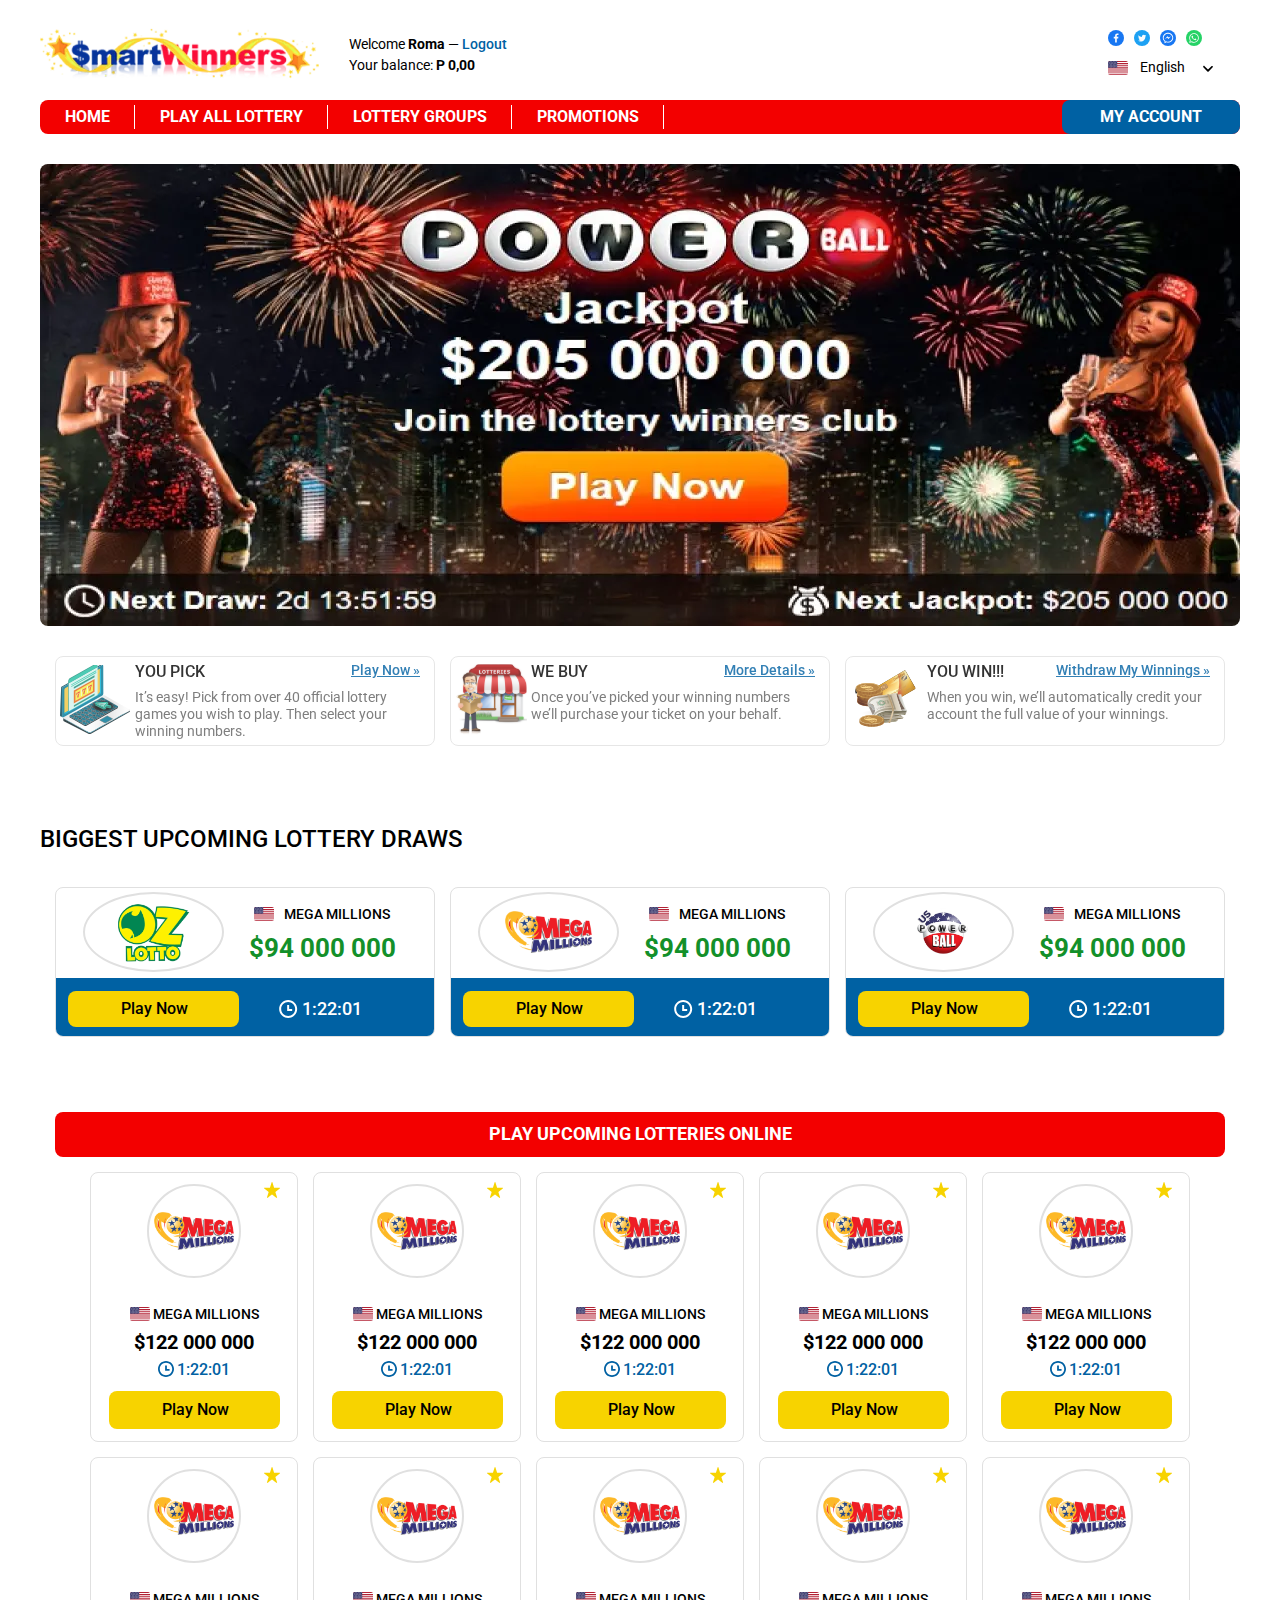
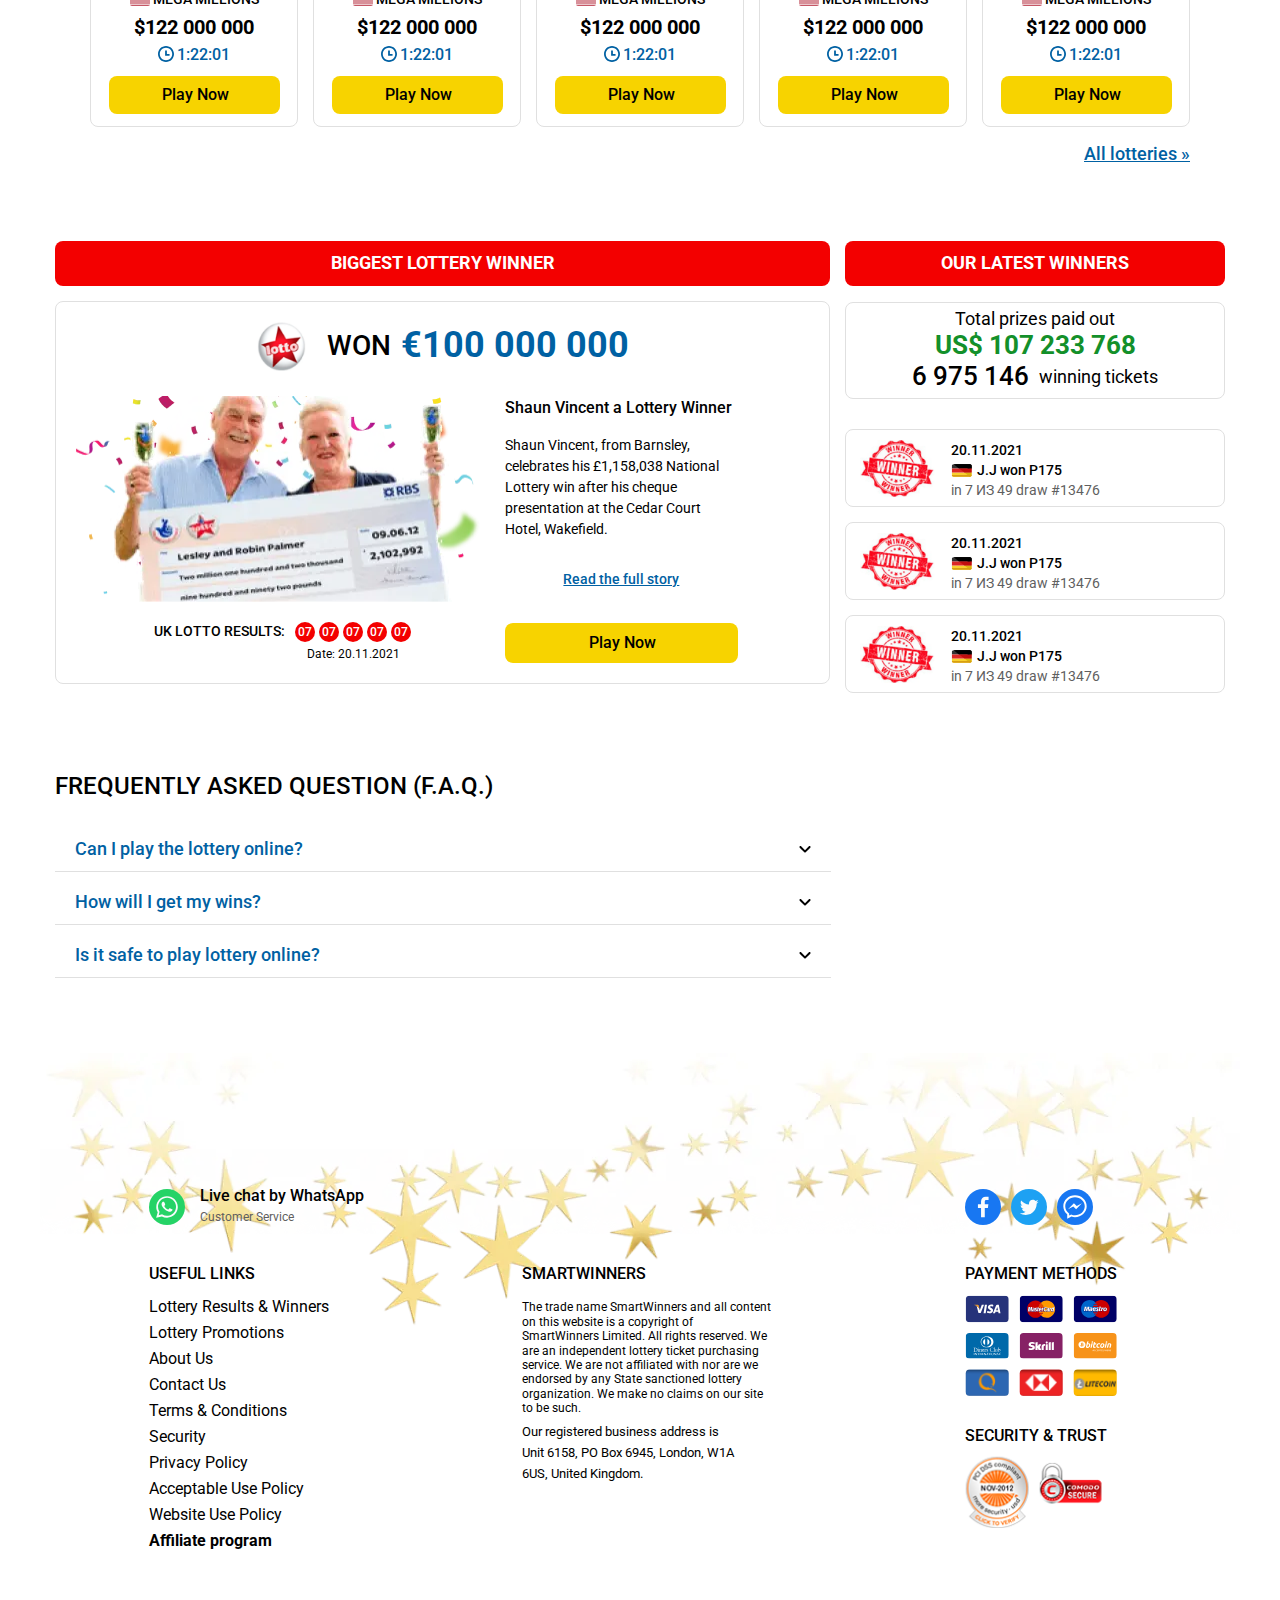
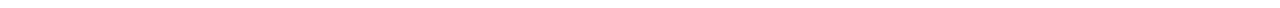
==== home.html @ a09749a5 "25.09.22 14:16" ====
<!DOCTYPE html>
<html lang="ru">

<head>
	<title>$martWinners</title>
	<meta charset="UTF-8">
	<meta name="format-detection" content="telephone=no">
	<!-- <style>body{opacity: 0;}</style> -->
	<link rel="stylesheet" href="css/style.min.css?_v=20220925141422">
	<link rel="shortcut icon" href="favicon.ico">
	<!-- <meta name="robots" content="noindex, nofollow"> -->
	<meta name="viewport" content="width=device-width, initial-scale=1.0">
</head>

<body>
	<div class="wrapper">
		<header class="header">
			<div class="header__container">
				<div class="header-top">
					<button type="button" class="menu__icon icon-menu"><span></span></button>

					<a href="/home.html" class="header-top__logo">
						<picture><source srcset="img/logo.webp" type="image/webp"><img src="img/logo.png" alt="logo" /></picture>
					</a>

					<div class="header-top__text text" data-da=".header-bottom,768">
						<p class="text_line1">
							Welcome <span>Roma</span> — <a href="#">Logout</a>
						</p>
						<p class="text_line2">Your balance: <span>Р 0,00</span></p>
					</div>

					<div class="header-top__actions header-actions" data-da=".menu__body,768">
						<div class="header-actions__socials">
							<a href="#" class="header-actions__item">
								<img src="img/icons/facebook.svg" alt="logo" />
							</a>
							<a href="#" class="header-actions__item">
								<img src="img/icons/twitter.svg" alt="logo" />
							</a>
							<a href="#" class="header-actions__item">
								<img src="img/icons/facebook-messenger.svg" alt="logo" />
							</a>
							<a href="#" class="header-actions__item">
								<img src="img/icons/whatsapp.svg" alt="logo" />
							</a>
						</div>

						<div data-spollers class="header-actions__language language-actions">
							<div class="language-actions__item">
								<button type="button" data-spoller class="language-actions__title">
									<img class="language-actions__flag" src="img/icons/Country.svg" alt="flag" />
									<span>English</span>
									<div class="arrow-block">
										<img src="img/icons/arrow.svg" alt="arrow" />
									</div>
								</button>
								<div class="language-actions__body language-body">
									<div class="language-body__item">
										<img class="language-actions__flag" src="img/icons/Country.svg" alt="flag" />
										<span>English</span>
									</div>
									<div class="language-body__item">
										<img class="language-actions__flag" src="img/icons/Country.svg" alt="flag" />
										<span>English</span>
									</div>
								</div>
							</div>
						</div>
					</div>
				</div>

				<div class="header-bottom">
					<div class="header-bottom__menu menu">
						<nav class="menu__body">
							<ul class="menu__list">
								<li class="menu__item"><a href="#" class="menu__link">Home</a></li>
								<li class="menu__item">
									<a href="#" class="menu__link">PLAY ALL lottery</a>
								</li>
								<li class="menu__item">
									<a href="#" class="menu__link">LOTTERY GROUPS</a>
								</li>
								<li class="menu__item">
									<a href="#" class="menu__link">Promotions</a>
								</li>
							</ul>
						</nav>

						<a href="#" class="header-bottom__account" data-da=".header-top,768">
							<span>My Account</span>
							<img src="img/icons/avatar.svg" alt="avatar" />
						</a>
					</div>
				</div>
			</div>
		</header>

		<main class="page">
			<section class="page__banner banner-page">
				<div class="banner-page__container">
					<picture><source srcset="img/main-section/banner.webp" type="image/webp"><img src="img/main-section/banner.jpg" alt="banner" class="banner" /></picture>
					<div class="banner-page__items">
						<div class="banner-page__item item">
							<img src="img/2-section/01.svg" alt="img" class="item__img" />
							<div class="item__content">
								<div class="item__block">
									<h3 class="item__title">you pick</h3>
									<a href="#" class="item__link">Play Now »</a>
								</div>

								<div class="item__description">
									It’s easy! Pick from over 40 official lottery games you wish
									to play. Then select your winning numbers.
								</div>
							</div>
						</div>

						<div class="banner-page__item item">
							<img src="img/2-section/02.svg" alt="img" class="item__img" />
							<div class="item__content">
								<div class="item__block">
									<h3 class="item__title">we buy</h3>
									<a href="#" class="item__link">More Details »</a>
								</div>

								<div class="item__description">
									Once you’ve picked your winning numbers we’ll purchase your
									ticket on your behalf.
								</div>
							</div>
						</div>

						<div class="banner-page__item item">
							<img src="img/2-section/03.svg" alt="img" class="item__img" />
							<div class="item__content">
								<div class="item__block">
									<h3 class="item__title">you win!!!</h3>
									<a href="#" class="item__link">Withdraw My Winnings »</a>
								</div>

								<div class="item__description">
									When you win, we’ll automatically credit your account the
									full value of your winnings.
								</div>
							</div>
						</div>
					</div>
				</div>
			</section>

			<section class="page__lottery lottery-page">
				<div class="lottery-page__container">
					<h2 class="lottery-page__title">BIGGEST UPCOMING LOTTERY DRAWS</h2>
					<div class="lottery-page__items">
						<div class="lottery-page__item lottery-item">
							<div class="lottery-item__white-block">
								<div class="lottery-item__image">
									<picture><source srcset="img/lottery-section/oz-lotto.webp" type="image/webp"><img src="img/lottery-section/oz-lotto.png" alt="logo" class="lottery-item__img" /></picture>
								</div>
								<div class="lottery-item__subblock">
									<div class="lottery-item__country">
										<img src="img/icons/Country.svg" alt="flag" class="lottery-item__flag" />
										<span>Mega Millions</span>
									</div>
									<div class="lottery-item__price">$94 000 000</div>
								</div>
							</div>
							<div class="lottery-item__blue-block">
								<a href="#" class="lottery-item__button button">Play Now</a>
								<div class="lottery-item__timer">
									<img src="img/icons/alarm.svg" alt="alarm" class="lottery-item__alarm-ing" />
									<span>1:22:01</span>
								</div>
							</div>
						</div>

						<div class="lottery-page__item lottery-item">
							<div class="lottery-item__white-block">
								<div class="lottery-item__image">
									<img src="img/lottery-section/Group 252.png" alt="logo" class="lottery-item__img" />
								</div>
								<div class="lottery-item__subblock">
									<div class="lottery-item__country">
										<img src="img/icons/Country.svg" alt="flag" class="lottery-item__flag" />
										<span>Mega Millions</span>
									</div>
									<div class="lottery-item__price">$94 000 000</div>
								</div>
							</div>
							<div class="lottery-item__blue-block">
								<a href="#" class="lottery-item__button button">Play Now</a>
								<div class="lottery-item__timer">
									<img src="img/icons/alarm.svg" alt="alarm" class="lottery-item__alarm-ing" />
									<span>1:22:01</span>
								</div>
							</div>
						</div>

						<div class="lottery-page__item lottery-item">
							<div class="lottery-item__white-block">
								<div class="lottery-item__image">
									<picture><source srcset="img/lottery-section/power.webp" type="image/webp"><img src="img/lottery-section/power.png" alt="logo" class="lottery-item__img" /></picture>
								</div>
								<div class="lottery-item__subblock">
									<div class="lottery-item__country">
										<img src="img/icons/Country.svg" alt="flag" class="lottery-item__flag" />
										<span>Mega Millions</span>
									</div>
									<div class="lottery-item__price">$94 000 000</div>
								</div>
							</div>
							<div class="lottery-item__blue-block">
								<a href="#" class="lottery-item__button button">Play Now</a>
								<div class="lottery-item__timer">
									<img src="img/icons/alarm.svg" alt="alarm" class="lottery-item__alarm-ing" />
									<span>1:22:01</span>
								</div>
							</div>
						</div>
					</div>
				</div>
			</section>

			<section class="page__onlottery onlottery-page">
				<div class="onlottery-page__container">
					<div class="onlottery-page__content">
						<h2 class="onlottery-page__title red-title">
							PLAY UPCOMING LOTTERIES ONLINE
						</h2>
						<div class="onlottery-page__items">
							<div class="onlottery-page__item onlottery-item">
								<div class="onlottery-item__star">
									<img src="img/icons/star.svg" alt="star" class="onlottery-item__icon" />
								</div>

								<div class="onlottery-item__image">
									<img src="img/lottery-section/Group 252.png" alt="logo" class="onlottery-item__img" />
								</div>

								<div class="onlottery-item__country">
									<img src="img/icons/Country.svg" alt="flag" class="onlottery-item__flag" />
									<span>Mega Millions</span>
								</div>

								<div class="onlottery-item__price">$122 000 000</div>

								<div class="onlottery-item__timer">
									<img src="img/icons/alarm-blue.svg" alt="alarm" class="onlottery-item__alarm-ing" />
									<span>1:22:01</span>
								</div>
								<a href="#" class="onlottery-item__button button">Play Now</a>
							</div>

							<div class="onlottery-page__item onlottery-item">
								<div class="onlottery-item__star">
									<img src="img/icons/star.svg" alt="star" class="onlottery-item__icon" />
								</div>

								<div class="onlottery-item__image">
									<img src="img/lottery-section/Group 252.png" alt="logo" class="onlottery-item__img" />
								</div>

								<div class="onlottery-item__country">
									<img src="img/icons/Country.svg" alt="flag" class="onlottery-item__flag" />
									<span>Mega Millions</span>
								</div>

								<div class="onlottery-item__price">$122 000 000</div>

								<div class="onlottery-item__timer">
									<img src="img/icons/alarm-blue.svg" alt="alarm" class="onlottery-item__alarm-ing" />
									<span>1:22:01</span>
								</div>
								<a href="#" class="onlottery-item__button button">Play Now</a>
							</div>

							<div class="onlottery-page__item onlottery-item">
								<div class="onlottery-item__star">
									<img src="img/icons/star.svg" alt="star" class="onlottery-item__icon" />
								</div>

								<div class="onlottery-item__image">
									<img src="img/lottery-section/Group 252.png" alt="logo" class="onlottery-item__img" />
								</div>

								<div class="onlottery-item__country">
									<img src="img/icons/Country.svg" alt="flag" class="onlottery-item__flag" />
									<span>Mega Millions</span>
								</div>

								<div class="onlottery-item__price">$122 000 000</div>

								<div class="onlottery-item__timer">
									<img src="img/icons/alarm-blue.svg" alt="alarm" class="onlottery-item__alarm-ing" />
									<span>1:22:01</span>
								</div>
								<a href="#" class="onlottery-item__button button">Play Now</a>
							</div>

							<div class="onlottery-page__item onlottery-item">
								<div class="onlottery-item__star">
									<img src="img/icons/star.svg" alt="star" class="onlottery-item__icon" />
								</div>

								<div class="onlottery-item__image">
									<img src="img/lottery-section/Group 252.png" alt="logo" class="onlottery-item__img" />
								</div>

								<div class="onlottery-item__country">
									<img src="img/icons/Country.svg" alt="flag" class="onlottery-item__flag" />
									<span>Mega Millions</span>
								</div>

								<div class="onlottery-item__price">$122 000 000</div>

								<div class="onlottery-item__timer">
									<img src="img/icons/alarm-blue.svg" alt="alarm" class="onlottery-item__alarm-ing" />
									<span>1:22:01</span>
								</div>
								<a href="#" class="onlottery-item__button button">Play Now</a>
							</div>

							<div class="onlottery-page__item onlottery-item">
								<div class="onlottery-item__star">
									<img src="img/icons/star.svg" alt="star" class="onlottery-item__icon" />
								</div>

								<div class="onlottery-item__image">
									<img src="img/lottery-section/Group 252.png" alt="logo" class="onlottery-item__img" />
								</div>

								<div class="onlottery-item__country">
									<img src="img/icons/Country.svg" alt="flag" class="onlottery-item__flag" />
									<span>Mega Millions</span>
								</div>

								<div class="onlottery-item__price">$122 000 000</div>

								<div class="onlottery-item__timer">
									<img src="img/icons/alarm-blue.svg" alt="alarm" class="onlottery-item__alarm-ing" />
									<span>1:22:01</span>
								</div>
								<a href="#" class="onlottery-item__button button">Play Now</a>
							</div>

							<div class="onlottery-page__item onlottery-item">
								<div class="onlottery-item__star">
									<img src="img/icons/star.svg" alt="star" class="onlottery-item__icon" />
								</div>

								<div class="onlottery-item__image">
									<img src="img/lottery-section/Group 252.png" alt="logo" class="onlottery-item__img" />
								</div>

								<div class="onlottery-item__country">
									<img src="img/icons/Country.svg" alt="flag" class="onlottery-item__flag" />
									<span>Mega Millions</span>
								</div>

								<div class="onlottery-item__price">$122 000 000</div>

								<div class="onlottery-item__timer">
									<img src="img/icons/alarm-blue.svg" alt="alarm" class="onlottery-item__alarm-ing" />
									<span>1:22:01</span>
								</div>
								<a href="#" class="onlottery-item__button button">Play Now</a>
							</div>

							<div class="onlottery-page__item onlottery-item">
								<div class="onlottery-item__star">
									<img src="img/icons/star.svg" alt="star" class="onlottery-item__icon" />
								</div>

								<div class="onlottery-item__image">
									<img src="img/lottery-section/Group 252.png" alt="logo" class="onlottery-item__img" />
								</div>

								<div class="onlottery-item__country">
									<img src="img/icons/Country.svg" alt="flag" class="onlottery-item__flag" />
									<span>Mega Millions</span>
								</div>

								<div class="onlottery-item__price">$122 000 000</div>

								<div class="onlottery-item__timer">
									<img src="img/icons/alarm-blue.svg" alt="alarm" class="onlottery-item__alarm-ing" />
									<span>1:22:01</span>
								</div>
								<a href="#" class="onlottery-item__button button">Play Now</a>
							</div>

							<div class="onlottery-page__item onlottery-item">
								<div class="onlottery-item__star">
									<img src="img/icons/star.svg" alt="star" class="onlottery-item__icon" />
								</div>

								<div class="onlottery-item__image">
									<img src="img/lottery-section/Group 252.png" alt="logo" class="onlottery-item__img" />
								</div>

								<div class="onlottery-item__country">
									<img src="img/icons/Country.svg" alt="flag" class="onlottery-item__flag" />
									<span>Mega Millions</span>
								</div>

								<div class="onlottery-item__price">$122 000 000</div>

								<div class="onlottery-item__timer">
									<img src="img/icons/alarm-blue.svg" alt="alarm" class="onlottery-item__alarm-ing" />
									<span>1:22:01</span>
								</div>
								<a href="#" class="onlottery-item__button button">Play Now</a>
							</div>

							<div class="onlottery-page__item onlottery-item">
								<div class="onlottery-item__star">
									<img src="img/icons/star.svg" alt="star" class="onlottery-item__icon" />
								</div>

								<div class="onlottery-item__image">
									<img src="img/lottery-section/Group 252.png" alt="logo" class="onlottery-item__img" />
								</div>

								<div class="onlottery-item__country">
									<img src="img/icons/Country.svg" alt="flag" class="onlottery-item__flag" />
									<span>Mega Millions</span>
								</div>

								<div class="onlottery-item__price">$122 000 000</div>

								<div class="onlottery-item__timer">
									<img src="img/icons/alarm-blue.svg" alt="alarm" class="onlottery-item__alarm-ing" />
									<span>1:22:01</span>
								</div>
								<a href="#" class="onlottery-item__button button">Play Now</a>
							</div>

							<div class="onlottery-page__item onlottery-item">
								<div class="onlottery-item__star">
									<img src="img/icons/star.svg" alt="star" class="onlottery-item__icon" />
								</div>

								<div class="onlottery-item__image">
									<img src="img/lottery-section/Group 252.png" alt="logo" class="onlottery-item__img" />
								</div>

								<div class="onlottery-item__country">
									<img src="img/icons/Country.svg" alt="flag" class="onlottery-item__flag" />
									<span>Mega Millions</span>
								</div>

								<div class="onlottery-item__price">$122 000 000</div>

								<div class="onlottery-item__timer">
									<img src="img/icons/alarm-blue.svg" alt="alarm" class="onlottery-item__alarm-ing" />
									<span>1:22:01</span>
								</div>
								<a href="#" class="onlottery-item__button button">Play Now</a>
							</div>
						</div>

						<div class="onlottery-page__link-block">
							<a href="#" class="onlottery-page__link">All lotteries »</a>
						</div>
					</div>
				</div>
			</section>

			<section class="page__card card-page">
				<div class="card-page__container">
					<div class="card-page__content">
						<div class="card-page__left-content left-content">
							<h2 class="left-content__title red-title">
								BIGGEST LOTTERY WINNER
							</h2>

							<div class="left-content__content">
								<div class="left-content__cong">
									<picture><source srcset="img/card-section/lotto.webp" type="image/webp"><img src="img/card-section/lotto.jpg" alt="lotto" class="left-content__lotto" /></picture>
									<span class="left-content__won">Won</span>
									<span class="left-content__price">€100 000 000</span>
								</div>
								<div class="left-content__body">
									<div class="left-content__block1">
										<picture><source srcset="img/card-section/image.webp" type="image/webp"><img src="img/card-section/image.png" alt="image" class="left-content__image" /></picture>
										<div class="left-content__subblock">
											<p class="left-content__parag">UK Lotto results:</p>
											<div class="left-content__subsubblock">
												<div class="left-content__items">
													<div class="left-content__item">07</div>
													<div class="left-content__item">07</div>
													<div class="left-content__item">07</div>
													<div class="left-content__item">07</div>
													<div class="left-content__item">07</div>
												</div>
												<div class="left-content__date">Date: 20.11.2021</div>
											</div>
										</div>
									</div>

									<div class="left-content__block2">
										<h2 class="left-content__subtitle">
											Shaun Vincent a Lottery Winner
										</h2>
										<div class="left-content__text">
											Shaun Vincent, from Barnsley, celebrates his £1,158,038
											National Lottery win after his cheque presentation at
											the Cedar Court Hotel, Wakefield.
										</div>
										<a href="#" class="left-content__link">Read the full story</a>

										<a href="#" class="left-content__button button">Play Now</a>
									</div>
								</div>
							</div>
						</div>

						<div class="card-page__right-content right-content">
							<h2 class="right-content__title red-title">
								OUR LATEST WINNERS
							</h2>

							<div class="right-content__content">
								<div class="right-content__text">Total prizes paid out</div>
								<div class="right-content__price">US$ 107 233 768</div>
								<p class="right-content__tickets">
									<span>6 975 146</span>winning tickets
								</p>
							</div>

							<div class="right-content__items">
								<div class="right-content__item item-right">
									<picture><source srcset="img/card-section/winner.webp" type="image/webp"><img src="img/card-section/winner.jpg" alt="winner" class="item-right__image" /></picture>
									<div class="item-right__body">
										<div class="item-right__date">20.11.2021</div>
										<div class="item-right__country">
											<img src="img/card-section/germany.svg" alt="germany" class="item-right__flag" />
											<span>J.J won Р175</span>
										</div>
										<p class="item-right__descr">in 7 ИЗ 49 draw #13476</p>
									</div>
								</div>

								<div class="right-content__item item-right">
									<picture><source srcset="img/card-section/winner.webp" type="image/webp"><img src="img/card-section/winner.jpg" alt="winner" class="item-right__image" /></picture>
									<div class="item-right__body">
										<div class="item-right__date">20.11.2021</div>
										<div class="item-right__country">
											<img src="img/card-section/germany.svg" alt="germany" class="item-right__flag" />
											<span>J.J won Р175</span>
										</div>
										<p class="item-right__descr">in 7 ИЗ 49 draw #13476</p>
									</div>
								</div>

								<div class="right-content__item item-right">
									<picture><source srcset="img/card-section/winner.webp" type="image/webp"><img src="img/card-section/winner.jpg" alt="winner" class="item-right__image" /></picture>
									<div class="item-right__body">
										<div class="item-right__date">20.11.2021</div>
										<div class="item-right__country">
											<img src="img/card-section/germany.svg" alt="germany" class="item-right__flag" />
											<span>J.J won Р175</span>
										</div>
										<p class="item-right__descr">in 7 ИЗ 49 draw #13476</p>
									</div>
								</div>
							</div>
						</div>
					</div>
				</div>
			</section>

			<section class="page__faq faq-page">
				<div class="faq-page__container">
					<div class="faq-page__content">
						<h2 class="faq-page__title">
							FREQUENTLY ASKED QUESTION (F.A.Q.)
						</h2>
						<div data-spollers class="faq-page__spollers">
							<div class="faq-page-spollers__item">
								<button type="button" data-spoller class="faq-page-spollers__title">
									<span>Can I play the lottery online?</span>
									<img src="img/icons/arrow.svg" alt="arrow" class="faq-page-spollers__arrow" />
								</button>
								<div class="faq-page-spollers__body">Контент спойлера</div>
							</div>

							<div class="faq-page-spollers__item">
								<button type="button" data-spoller class="faq-page-spollers__title">
									<span>How will I get my wins?</span>
									<img src="img/icons/arrow.svg" alt="arrow" class="faq-page-spollers__arrow" />
								</button>
								<div class="faq-page-spollers__body">Контент спойлера</div>
							</div>

							<div class="faq-page-spollers__item">
								<button type="button" data-spoller class="faq-page-spollers__title">
									<span>Is it safe to play lottery online?</span>
									<img src="img/icons/arrow.svg" alt="arrow" class="faq-page-spollers__arrow" />
								</button>
								<div class="faq-page-spollers__body">Контент спойлера</div>
							</div>
						</div>
					</div>
				</div>
			</section>
		</main>
		<footer class="footer">
			<div class="footer__container">
				<picture><source srcset="img/footer/background.webp" type="image/webp"><img src="img/footer/background.png" alt="background" class="footer__background" /></picture>

				<div class="footer__top footer-top">
					<div class="footer-top__whatsapp whatsapp">
						<a href="#">
							<img src="img/icons/whatsapp.svg" alt="whatsapp" class="whatsapp__icon" />
						</a>
						<div class="whatsapp__block">
							<div class="whatsapp__title">Live chat by WhatsApp</div>
							<div class="whatsapp__subtitle">Customer Service</div>
						</div>
					</div>

					<div class="footer-top__socials" data-da=".section3__part2,670">
						<a href="#" class="footer-top__item">
							<img src="img/icons/facebook.svg" alt="facebook" class="footer-top__item-img" />
						</a>

						<a href="#" class="footer-top__item">
							<img src="img/icons/twitter.svg" alt="facebook" class="footer-top__item-img" />
						</a>

						<a href="#" class="footer-top__item">
							<img src="img/icons/facebook-messenger.svg" alt="facebook" class="footer-top__item-img" />
						</a>
					</div>
				</div>

				<div class="footer__sections footer-sections">
					<div class="footer__section1 section1">
						<div class="section1__title section-title">USEFUL LINKS</div>
						<div class="section1__items">
							<div class="section1__items1">
								<a href="#" class="section__items-link section__items-link_hidden">Home</a>
								<a href="#" class="section__items-link">Lottery Results & Winners</a>
								<a href="#" class="section__items-link">Lottery Promotions</a>
								<a href="#" class="section__items-link">About Us</a>
								<a href="#" class="section__items-link">Contact Us</a>
							</div>

							<div class="section1__items2">
								<a href="#" class="section__items-link">Terms & Conditions</a>
								<a href="#" class="section__items-link">Security</a>
								<a href="#" class="section__items-link">Privacy Policy</a>
								<a href="#" class="section__items-link">Acceptable Use Policy</a>
								<a href="#" class="section__items-link">Website Use Policy</a>
								<a href="#" class="section__items-link section__items-link_bold">Affiliate program</a>
							</div>
						</div>
					</div>
					<div class="footer__section2 section2">
						<div class="section2__title section-title">SMARTWINNERS</div>
						<div class="section2__text1">
							The trade name SmartWinners and all content on this website is a
							copyright of SmartWinners Limited. All rights reserved. We are an
							independent lottery ticket purchasing service. We are not affiliated
							with nor are we endorsed by any State sanctioned lottery organization.
							We make no claims on our site to be such.
						</div>
						<div class="section2__text2">
							Our registered business address is Unit 6158, PO Box 6945, London, W1A
							6US, United Kingdom.
						</div>
					</div>
					<div class="footer__section3 section3">
						<div class="section3__part1">
							<div class="section3__title section-title">PAYMENT METHODS</div>
							<div class="section3__pay-items">
								<img src="img/footer/Visa-dark.svg" alt="visa" class="section3__pay-item" />
								<img src="img/footer/MasterCard-dark.svg" alt="visa" class="section3__pay-item" />
								<img src="img/footer/Maestro-dark.svg" alt="visa" class="section3__pay-item" />
								<img src="img/footer/DinersClub-dark.svg" alt="visa" class="section3__pay-item" />
								<img src="img/footer/Skrill-dark.svg" alt="visa" class="section3__pay-item" />
								<img src="img/footer/Bitcoin-dark.svg" alt="visa" class="section3__pay-item" />
								<img src="img/footer/qiwi 1.svg" alt="visa" class="section3__pay-item" />
								<img src="img/footer/hsbc 1.svg" alt="visa" class="section3__pay-item" />
								<img src="img/footer/litecoin 1.svg" alt="visa" class="section3__pay-item" />
							</div>
						</div>

						<div class="section3__part2">
							<div class="section3__title section-title">SECURITY & TRUST</div>
							<div class="section3__sec-items">
								<img src="img/footer/ctv 1.png" alt="visa" class="section3__sec-item" />
								<img src="img/footer/comodo 1.png" alt="visa" class="section3__sec-item" />
							</div>
						</div>
					</div>
				</div>
			</div>
		</footer>

	</div>
	<!-- <div id="popup" aria-hidden="true" class="popup">
	<div class="popup__wrapper">
		<div class="popup__content">
			<button data-close type="button" class="popup__close">Закрыть</button>
			<div class="popup__text">
				Text
			</div>
		</div>
	</div>
</div> -->
	<script src="js/app.min.js?_v=20220925141422"></script>
</body>

</html>
---- css/style.min.css ----
@charset "UTF-8";@import url(https://fonts.googleapis.com/css?family=Roboto:regular,500,700&display=swap);*{padding:0;margin:0;border:0}*,:after,:before{-webkit-box-sizing:border-box;box-sizing:border-box}body,html{height:100%;min-width:320px}body{color:#000;line-height:1;font-family:Roboto;font-size:.875rem;-ms-text-size-adjust:100%;-moz-text-size-adjust:100%;-webkit-text-size-adjust:100%;-webkit-font-smoothing:antialiased;-moz-osx-font-smoothing:grayscale}button,input,textarea{font-family:Roboto;font-size:inherit}button{cursor:pointer;color:inherit;background-color:inherit}a{color:inherit}a:link,a:visited{text-decoration:none}a:hover{text-decoration:none}ul li{list-style:none}img{vertical-align:top}h1,h2,h3,h4,h5,h6{font-weight:inherit;font-size:inherit}.lock body{overflow:hidden;-ms-touch-action:none;touch-action:none;-ms-scroll-chaining:none;overscroll-behavior:none}.wrapper{min-height:100%;display:-webkit-box;display:-ms-flexbox;display:flex;-webkit-box-orient:vertical;-webkit-box-direction:normal;-ms-flex-direction:column;flex-direction:column;overflow:hidden}.wrapper>main{-webkit-box-flex:1;-ms-flex:1 1 auto;flex:1 1 auto}.wrapper>*{min-width:0}[class*=__container]{max-width:75rem;-webkit-box-sizing:content-box;box-sizing:content-box;margin:0 auto;padding:0 1rem}[class*=-ibg]{position:relative}[class*=-ibg] img{position:absolute;width:100%;height:100%;top:0;left:0;-o-object-fit:cover;object-fit:cover}[class*=-ibg_contain] img{-o-object-fit:contain;object-fit:contain}.button{display:inline-block;background-color:#f7d300;border-radius:.5rem;padding:.375rem 3.1875rem .375rem 3.3125rem;font-weight:500;font-size:1rem;line-height:150%}.red-title{display:-webkit-box;display:-ms-flexbox;display:flex;-webkit-box-align:center;-ms-flex-align:center;align-items:center;-webkit-box-pack:center;-ms-flex-pack:center;justify-content:center;font-weight:700;font-size:18px;line-height:24px;padding:.65625rem 0;text-align:center;border-radius:.5rem;background-color:#f30000;color:#fff}.header__container{padding-top:.9375rem;display:-webkit-box;display:-ms-flexbox;display:flex;-webkit-box-orient:vertical;-webkit-box-direction:normal;-ms-flex-direction:column;flex-direction:column;gap:.3125rem}.header-top{display:-webkit-box;display:-ms-flexbox;display:flex;gap:1.8125rem;padding:.625rem 0;padding-right:1.25rem;-webkit-box-align:center;-ms-flex-align:center;align-items:center}.header-top__logo{z-index:10}.header-top__logo img{max-width:100%;max-height:3.75rem}.header-top__text{position:relative;z-index:10;-webkit-box-flex:1;-ms-flex:1 1 auto;flex:1 1 auto;display:-webkit-box;display:-ms-flexbox;display:flex;-webkit-box-orient:vertical;-webkit-box-direction:normal;-ms-flex-direction:column;flex-direction:column}.header-top__actions{display:-webkit-box;display:-ms-flexbox;display:flex;-webkit-box-orient:vertical;-webkit-box-direction:normal;-ms-flex-direction:column;flex-direction:column;gap:.625rem}.menu{display:-webkit-box;display:-ms-flexbox;display:flex;-webkit-box-pack:justify;-ms-flex-pack:justify;justify-content:space-between;gap:.9375rem;-webkit-box-align:center;-ms-flex-align:center;align-items:center}.menu__list{display:-webkit-box;display:-ms-flexbox;display:flex;-webkit-box-align:center;-ms-flex-align:center;align-items:center}.menu__item{position:relative;display:-webkit-box;display:-ms-flexbox;display:flex;-webkit-box-align:center;-ms-flex-align:center;align-items:center}.menu__link{font-weight:700;padding:0 1.5625rem;font-size:1rem;line-height:120%;text-transform:uppercase;color:#fff}.menu__link:hover{text-decoration:underline}.text{line-height:120%}.text span{font-weight:700;line-height:1.5}.text a{color:#0061a3;font-weight:500}.text a:hover{text-decoration:underline}.header-actions__socials{display:-webkit-box;display:-ms-flexbox;display:flex;gap:.625rem}.header-actions__item{width:1rem;height:1rem;border-radius:50%;-webkit-transition:all .3s ease 0s;-o-transition:all .3s ease 0s;transition:all .3s ease 0s}.header-actions__item img{width:100%}.header-actions__language{position:relative}.language-actions__title{display:-webkit-box;display:-ms-flexbox;display:flex;-webkit-box-align:center;-ms-flex-align:center;align-items:center;gap:.3125rem}.language-actions__title span{line-height:150%;padding:0 .3978125rem}.language-actions__title._spoller-active [alt=arrow]{-webkit-transform:rotateX(180deg);transform:rotateX(180deg)}.language-actions .arrow-block{display:-webkit-box;display:-ms-flexbox;display:flex;padding:.5625rem .400625rem .52625rem .40125rem}.language-actions [alt=arrow]{-webkit-transform:rotateX(0);transform:rotateX(0);-webkit-transition:all .3s ease 0s;-o-transition:all .3s ease 0s;transition:all .3s ease 0s;width:.698125rem;height:.411875rem}.language-actions [alt=flag]{max-width:1.25rem}.language-actions__body{position:absolute;background-color:#dadada;z-index:12;padding:.3125rem 0;border-radius:.3125rem}.language-body{width:100%}.language-body__item{display:-webkit-box;display:-ms-flexbox;display:flex;gap:.6875rem;border-radius:.3125rem;padding:.3125rem .125rem;cursor:pointer;width:100%}.language-body__item:not(:last-child){margin-bottom:.3125rem}.header-bottom{background-color:#f30000;border-radius:.5rem}.header-bottom__account{z-index:10;border-radius:.5rem;background-color:#0061a3;padding:.4625rem 2.375rem;font-weight:700;font-size:1rem;line-height:120%;text-transform:uppercase;color:#fff}.header-bottom__account:hover{text-decoration:underline}.header-bottom__account img{display:none}.icon-menu{display:none}.footer__container{padding-top:6.46rem;position:relative;padding-bottom:3.476875rem}.footer__background{position:absolute;width:calc(100% - 32px);top:0;left:1rem;z-index:-1}.footer__top{padding-top:1.875rem;display:-webkit-box;display:-ms-flexbox;display:flex;padding-left:6.795625rem;padding-right:7.704375rem;-webkit-box-pack:justify;-ms-flex-pack:justify;justify-content:space-between;-webkit-box-align:center;-ms-flex-align:center;align-items:center;gap:.9375rem}.footer__sections{padding-left:6.795625rem;padding-right:7.704375rem;margin-top:2.273125rem;display:-webkit-box;display:-ms-flexbox;display:flex;-webkit-box-pack:justify;-ms-flex-pack:justify;justify-content:space-between;gap:.9375rem}.footer__section2{-webkit-box-flex:0;-ms-flex:0 1 15.5625rem;flex:0 1 15.5625rem}.footer__section3{-webkit-box-flex:0;-ms-flex:0 1 9.5rem;flex:0 1 9.5rem}.footer-top__whatsapp{display:-webkit-box;display:-ms-flexbox;display:flex;gap:.9375rem;-webkit-box-align:center;-ms-flex-align:center;align-items:center}.footer-top__socials{padding-right:1.483125rem;display:-webkit-box;display:-ms-flexbox;display:flex;gap:.625rem}.footer-top__item-img{width:2.25rem}.whatsapp__icon{width:2.25rem}.whatsapp__title{font-weight:500;font-size:1rem;line-height:131%}.whatsapp__subtitle{font-size:.75rem;line-height:175%;color:#5f5f5f}.section1__title{margin-bottom:.75rem!important}.section1__items1{display:-webkit-box;display:-ms-flexbox;display:flex;-webkit-box-orient:vertical;-webkit-box-direction:normal;-ms-flex-direction:column;flex-direction:column;gap:.3125rem;margin-bottom:.3125rem}.section1__items2{display:-webkit-box;display:-ms-flexbox;display:flex;-webkit-box-orient:vertical;-webkit-box-direction:normal;-ms-flex-direction:column;flex-direction:column;gap:.3125rem}.section-title{font-weight:500;font-size:1rem;line-height:131%;text-transform:uppercase;margin-bottom:.9375rem}.section__items-link{font-size:1rem;line-height:131%}.section__items-link:hover{text-decoration:underline}.section__items-link_bold{font-weight:700}.section2__text1{font-size:.75rem;line-height:120%}.section2__text1:not(:last-child){margin-bottom:.329375rem}.section2__text2{font-size:.8125rem;line-height:162%;max-width:13.75rem}.section3__title{margin-bottom:.625rem}.section3__pay-items{display:-webkit-box;display:-ms-flexbox;display:flex;-ms-flex-wrap:wrap;flex-wrap:wrap;gap:.625rem;margin-bottom:1.875rem;max-width:9.5rem}.section3__pay-item{max-width:2.75rem}.section3__sec-items{display:-webkit-box;display:-ms-flexbox;display:flex;gap:.625rem;-webkit-box-align:start;-ms-flex-align:start;align-items:flex-start}.section3__sec-item{max-width:4rem}.banner-page__container .banner{width:100%}.banner-page__items{padding:0 .9375rem;display:-ms-grid;display:grid;-ms-grid-columns:(minmax(18.75rem,23.75rem))[3];grid-template-columns:repeat(3,minmax(18.75rem,23.75rem));-webkit-box-pack:justify;-ms-flex-pack:justify;justify-content:space-between;gap:.625rem;opacity:.8}.banner-page__item{display:-webkit-box;display:-ms-flexbox;display:flex;gap:.3125rem;-webkit-box-align:center;-ms-flex-align:center;align-items:center;background-color:#fff;border:.0625rem solid #e0e0e0;border-radius:.5rem;padding:.1875rem .875rem .3125rem .25rem}.item:nth-child(1) .item__img{max-width:4.3775rem}.item:nth-child(2){gap:.2775rem}.item:nth-child(3){gap:0;padding-left:0}.item:nth-child(3) .item__img{max-width:5.0625rem}.item__img{max-width:4.5rem}.item__content{width:100%}.item__block{width:100%;display:-webkit-box;display:-ms-flexbox;display:flex;-webkit-box-pack:justify;-ms-flex-pack:justify;justify-content:space-between;-ms-flex-wrap:wrap;flex-wrap:wrap;-webkit-column-gap:.625rem;-moz-column-gap:.625rem;column-gap:.625rem}.item__block:not(:last-child){margin-bottom:.3125rem}.item__title{font-weight:500;font-size:1rem;line-height:1.5;text-transform:uppercase}.item__link{font-weight:500;line-height:150%;text-decoration:underline!important;color:#0061a3}.item__description{line-height:120%;color:#5f5f5f;font-weight:400;min-height:3.1875rem}.lottery-page__title{font-weight:500;line-height:150%}.lottery-page__title:not(:last-child){margin-bottom:1.875rem}.lottery-page__items{padding:0 .9375rem;display:-ms-grid;display:grid;-ms-grid-columns:(minmax(18.75rem,23.75rem))[3];grid-template-columns:repeat(3,minmax(18.75rem,23.75rem));-webkit-box-pack:justify;-ms-flex-pack:justify;justify-content:space-between;gap:.625rem}.lottery-page__item{display:-webkit-box;display:-ms-flexbox;display:flex;-webkit-box-orient:vertical;-webkit-box-direction:normal;-ms-flex-direction:column;flex-direction:column;border:.0625rem solid #e0e0e0;border-radius:.5rem;overflow:hidden}.lottery-page__item:nth-child(1) .lottery-item__img{max-width:4.504375rem}.lottery-page__item:nth-child(2) .lottery-item__img{max-width:5.45rem}.lottery-page__item:nth-child(3) .lottery-item__img{max-width:4.3125rem}.lottery-item__white-block{display:-webkit-box;display:-ms-flexbox;display:flex;-webkit-box-align:center;-ms-flex-align:center;align-items:center;-webkit-box-pack:justify;-ms-flex-pack:justify;justify-content:space-between;-webkit-column-gap:.625rem;-moz-column-gap:.625rem;column-gap:.625rem;padding:.27375rem 2.39375rem .32375rem 1.706875rem}.lottery-item__image{border:2px solid #e0e0e0;border-radius:50%;height:5rem;display:-webkit-box;display:-ms-flexbox;display:flex;-webkit-box-align:center;-ms-flex-align:center;align-items:center;-webkit-box-pack:center;-ms-flex-pack:center;justify-content:center}.lottery-item__img{max-width:100%;max-height:100%}.lottery-item__subblock{display:-webkit-box;display:-ms-flexbox;display:flex;-webkit-box-orient:vertical;-webkit-box-direction:normal;-ms-flex-direction:column;flex-direction:column;-webkit-box-align:center;-ms-flex-align:center;align-items:center;gap:.90625rem}.lottery-item__country{display:-webkit-box;display:-ms-flexbox;display:flex;-webkit-box-align:center;-ms-flex-align:center;align-items:center;gap:.625rem}.lottery-item__country span{font-weight:500;line-height:120%;text-transform:uppercase}.lottery-item__flag{max-width:1.25rem}.lottery-item__price{white-space:nowrap;font-weight:700;line-height:1.375rem;color:#13902a}.lottery-item__blue-block{background-color:#0061a3;display:-webkit-box;display:-ms-flexbox;display:flex;-webkit-box-align:center;-ms-flex-align:center;align-items:center;-webkit-box-pack:justify;-ms-flex-pack:justify;justify-content:space-between}.lottery-item__timer{display:-webkit-box;display:-ms-flexbox;display:flex;-webkit-box-align:center;-ms-flex-align:center;align-items:center;gap:.25rem}.lottery-item__timer span{font-weight:500;font-size:1.125rem;line-height:1;color:#fff}.onlottery-page__content{padding:0 .9375rem}.onlottery-page__items{display:-ms-grid;display:grid;grid-template-columns:repeat(auto-fill,minmax(9.6875rem,13rem));-webkit-box-pack:justify;-ms-flex-pack:justify;justify-content:space-between;gap:.9375rem;padding:0 2.1875rem}.onlottery-page__item{border:1px solid #e0e0e0;border-radius:8px;display:-webkit-box;display:-ms-flexbox;display:flex;-webkit-box-orient:vertical;-webkit-box-direction:normal;-ms-flex-direction:column;flex-direction:column;-webkit-box-align:center;-ms-flex-align:center;align-items:center;position:relative}.onlottery-page__link-block{width:100%;display:-webkit-box;display:-ms-flexbox;display:flex;-webkit-box-pack:end;-ms-flex-pack:end;justify-content:end;padding-right:2.1875rem}.onlottery-page__link{font-weight:500;line-height:133%;text-decoration-line:underline!important;color:#0061a3}.onlottery-item__star{position:absolute;right:1.0625rem;top:.5625rem}.onlottery-item__image{width:5.875rem;height:5.875rem;border:2px solid #e0e0e0;border-radius:50%;display:-webkit-box;display:-ms-flexbox;display:flex;-webkit-box-align:center;-ms-flex-align:center;align-items:center;-webkit-box-pack:center;-ms-flex-pack:center;justify-content:center}.onlottery-item__image:not(:last-child){margin-bottom:1.75rem}.onlottery-item__country{display:-webkit-box;display:-ms-flexbox;display:flex;-webkit-box-align:center;-ms-flex-align:center;align-items:center;gap:.1875rem}.onlottery-item__country span{font-weight:500;line-height:120%;text-transform:uppercase}.onlottery-item__country:not(:last-child){margin-bottom:.5rem}.onlottery-item__price{font-weight:700;line-height:1.1}.onlottery-item__price:not(:last-child){margin-bottom:.5rem}.onlottery-item__timer{height:1.125rem}.onlottery-item__timer span{font-weight:500;line-height:112%;color:#0061a3}.onlottery-item__button{padding-top:.4375rem;padding-bottom:.4375rem}.card-page__content{padding:0 .9375rem;display:-webkit-box;display:-ms-flexbox;display:flex;gap:.9375rem}.card-page__left-content{-webkit-box-flex:0;-ms-flex:0 1 48.4375rem;flex:0 1 48.4375rem}.card-page__right-content{-webkit-box-flex:0;-ms-flex:0 1 23.75rem;flex:0 1 23.75rem}.left-content__content{padding:1.25rem;border:.0625rem solid #e0e0e0;border-radius:.5rem;display:-webkit-box;display:-ms-flexbox;display:flex;-webkit-box-orient:vertical;-webkit-box-direction:normal;-ms-flex-direction:column;flex-direction:column;margin-top:.9375rem}.left-content__cong{display:-webkit-box;display:-ms-flexbox;display:flex;-webkit-box-align:center;-ms-flex-align:center;align-items:center;-ms-flex-item-align:center;-ms-grid-row-align:center;align-self:center}.left-content__cong:not(:last-child){margin-bottom:1.5625rem}.left-content__won{font-weight:500;line-height:129%;text-transform:uppercase;margin-right:.625rem}.left-content__price{font-weight:700;line-height:61%;color:#0061a3}.left-content__lotto{max-width:3.125rem;margin-right:1.25rem}.left-content__body{display:-webkit-box;display:-ms-flexbox;display:flex;gap:.958125rem}.left-content__block1{-webkit-box-flex:0;-ms-flex:0 0 25.848125rem;flex:0 0 25.848125rem;display:-webkit-box;display:-ms-flexbox;display:flex;-webkit-box-orient:vertical;-webkit-box-direction:normal;-ms-flex-direction:column;flex-direction:column;-webkit-box-align:center;-ms-flex-align:center;align-items:center;gap:1.203125rem}.left-content__image{max-width:100%}.left-content__subblock{display:-webkit-box;display:-ms-flexbox;display:flex;-webkit-box-align:baseline;-ms-flex-align:baseline;align-items:baseline;gap:.625rem}.left-content__parag{font-weight:500;line-height:120%;text-transform:uppercase}.left-content__subsubblock{display:-webkit-box;display:-ms-flexbox;display:flex;-webkit-box-orient:vertical;-webkit-box-direction:normal;-ms-flex-direction:column;flex-direction:column;-webkit-box-align:center;-ms-flex-align:center;align-items:center;gap:.3125rem}.left-content__items{display:-webkit-box;display:-ms-flexbox;display:flex;gap:.25rem}.left-content__item{background:#f30000;border-radius:50%;height:1.25rem;width:1.25rem;display:-webkit-box;display:-ms-flexbox;display:flex;-webkit-box-align:center;-ms-flex-align:center;align-items:center;-webkit-box-pack:center;-ms-flex-pack:center;justify-content:center;font-weight:500;font-size:12px;line-height:120%;text-align:center;color:#fff}.left-content__date{font-size:.75rem;line-height:130%;text-align:center}.left-content__block2{max-width:14.5625rem;display:-webkit-box;display:-ms-flexbox;display:flex;-webkit-box-orient:vertical;-webkit-box-direction:normal;-ms-flex-direction:column;flex-direction:column}.left-content__subtitle{font-weight:500;font-size:1rem;line-height:1.5}.left-content__subtitle:not(:last-child){margin-bottom:.9375rem}.left-content__text{font-weight:400;font-size:14px;line-height:21px}.left-content__text:not(:last-child){margin-bottom:1.988125rem}.left-content__link{-ms-flex-item-align:center;-ms-grid-row-align:center;align-self:center;font-weight:500;line-height:120%;color:#0061a3;text-decoration:underline!important}.left-content__link:not(:last-child){margin-bottom:2.170625rem}.left-content__button{-ms-flex-item-align:center;-ms-grid-row-align:center;align-self:center;text-align:center;width:100%;display:-webkit-box;display:-ms-flexbox;display:flex;-webkit-box-align:center;-ms-flex-align:center;align-items:center;-webkit-box-pack:center;-ms-flex-pack:center;justify-content:center;height:2.5rem}.right-content__content{margin-top:.9375rem;border:.0625rem solid #e0e0e0;border-radius:.5rem;padding-top:.3125rem;padding-bottom:.625rem;display:-webkit-box;display:-ms-flexbox;display:flex;-webkit-box-orient:vertical;-webkit-box-direction:normal;-ms-flex-direction:column;flex-direction:column;-webkit-box-align:center;-ms-flex-align:center;align-items:center;gap:.3125rem;margin-top:1rem}.right-content__text{font-size:1.125rem;line-height:120%}.right-content__price{font-weight:700;font-size:1.625rem;line-height:85%;color:#13902a}.right-content__price:not(:last-child){margin-bottom:.3125rem}.right-content__tickets{font-size:1.125rem;line-height:120%;display:-webkit-box;display:-ms-flexbox;display:flex;gap:.625rem}.right-content__tickets span{font-weight:500;font-size:1.625rem}.right-content__items{margin-top:1.875rem;display:-webkit-box;display:-ms-flexbox;display:flex;-webkit-box-orient:vertical;-webkit-box-direction:normal;-ms-flex-direction:column;flex-direction:column;gap:.9375rem}.right-content__item{padding:.625rem .875rem .3125rem;border:.0625rem solid #e0e0e0;border-radius:.5rem;display:-webkit-box;display:-ms-flexbox;display:flex;gap:.964375rem}.item-right__image{max-width:4.7075rem;max-height:3.625rem}.item-right__date{font-weight:500;line-height:150%}.item-right__country{display:-webkit-box;display:-ms-flexbox;display:flex;-webkit-box-align:center;-ms-flex-align:center;align-items:center;gap:.3125rem}.item-right__country span{font-weight:500}.item-right__descr{color:#5f5f5f;line-height:150%}.faq-page__content{padding:0 .9375rem}.faq-page__title{font-weight:500;line-height:150%;text-align:left;text-transform:uppercase}.faq-page__title:not(:last-child){margin-bottom:1.875rem}.faq-page__spollers{max-width:48.5rem;display:-webkit-box;display:-ms-flexbox;display:flex;-webkit-box-orient:vertical;-webkit-box-direction:normal;-ms-flex-direction:column;flex-direction:column;gap:.9375rem}.faq-page-spollers__item{border-bottom:1px solid #e0e0e0}.faq-page-spollers__title{width:100%;display:-webkit-box;display:-ms-flexbox;display:flex;-webkit-box-pack:justify;-ms-flex-pack:justify;justify-content:space-between;-webkit-box-align:center;-ms-flex-align:center;align-items:center;padding:.1875rem 1.25rem .625rem;font-weight:500;font-size:1.125rem;line-height:133%;color:#0061a3}.faq-page-spollers__title._spoller-active .faq-page-spollers__arrow{-webkit-transform:rotateX(180deg);transform:rotateX(180deg)}.faq-page-spollers__arrow{-webkit-transition:all .3s ease 0s;-o-transition:all .3s ease 0s;transition:all .3s ease 0s}.faq-page-spollers__body{padding:.1875rem 1.25rem .625rem;font-size:1rem;line-height:133%}.sect__container{padding-top:3.125rem}.sect__button{padding:.3125rem .625rem;background-color:#5f5f5f;border-radius:.5rem}.tabs{margin-top:.9375rem;display:-webkit-box;display:-ms-flexbox;display:flex;gap:3.125rem;width:100%}.tabs__navigation{display:-webkit-box;display:-ms-flexbox;display:flex;-webkit-box-orient:vertical;-webkit-box-direction:normal;-ms-flex-direction:column;flex-direction:column;gap:.625rem;-ms-flex-item-align:start;align-self:flex-start;border:1px solid #5f5f5f;border-radius:.5rem}.tabs__title{width:12.5rem;height:3.125rem;border-radius:.5rem}.tabs__title._tab-active{background-color:#f30000;color:#fff}.tabs__content{border:1px solid #5f5f5f;border-radius:.5rem;width:100%;padding:1.5625rem}@media (min-width:23.375em){.item__title{font-size:1rem}}@media (min-width:48.0625em){.sect__button{display:none}}@media (min-width:61.99875em){.banner-page__container .banner{border-radius:.5rem}}@media (min-width:62.5em){.header-bottom__account{height:2.125rem}}@media (min-width:48em){.menu__item::after{content:"";position:absolute;top:50%;-webkit-transform:translate(0,-50%);-ms-transform:translate(0,-50%);transform:translate(0,-50%);right:0;width:1px;height:1.5rem;background-color:#fff}.section__items-link_hidden{display:none}}@media (min-width:75em){.header-top__logo{width:17.5rem}.header-bottom__account{padding-left:2.375rem}.header-bottom__account{padding-right:2.375rem}.footer{margin-top:4.6875rem}.footer__container{padding-top:6.46rem}.banner-page__container{padding-top:1.875rem}.banner-page__items{margin-top:1.875rem}.lottery-page__container{padding-top:4.6875rem}.lottery-page__title{font-size:1.5rem}.lottery-page__title:not(:last-child){margin-bottom:1.875rem}.lottery-item__white-block{padding-left:1.706875rem}.lottery-item__white-block{padding-right:2.39375rem}.lottery-item__image{width:8.8125rem}.lottery-item__price{font-size:1.625rem}.lottery-item__blue-block{padding-top:.839375rem}.lottery-item__blue-block{padding-right:4.50625rem}.lottery-item__blue-block{padding-bottom:.5625rem}.lottery-item__blue-block{padding-left:.765625rem}.onlottery-page__container{padding-top:4.6875rem}.onlottery-page__title:not(:last-child){margin-bottom:.9375rem}.onlottery-page__items:not(:last-child){margin-bottom:.9375rem}.onlottery-page__item{padding-bottom:.75rem}.onlottery-page__item{padding-top:.693125rem}.onlottery-page__item{padding-left:.75rem}.onlottery-page__item{padding-right:.75rem}.onlottery-page__link{font-size:1.125rem}.onlottery-item__image{width:5.875rem}.onlottery-item__image{height:5.875rem}.onlottery-item__image:not(:last-child){margin-bottom:1.75rem}.onlottery-item__img{width:4.94875rem}.onlottery-item__country span{font-size:.875rem}.onlottery-item__price{font-size:1.25rem}.onlottery-item__timer span{font-size:1rem}.onlottery-item__timer:not(:last-child){margin-bottom:.75rem}.card-page__container{padding-top:4.6875rem}.left-content__won{font-size:1.75rem}.left-content__won{margin-right:.625rem}.left-content__price{font-size:2.25rem}.faq-page__container{padding-top:4.6875rem}.faq-page__title{font-size:1.5rem}}@media (max-width:48em){.button{padding:.3125rem 2.375rem .3125rem 2.4375rem}.header__container{gap:.25rem}.header-top{-webkit-box-pack:justify;-ms-flex-pack:justify;justify-content:space-between;padding:0}.header-top__text{-webkit-box-orient:horizontal;-webkit-box-direction:normal;-ms-flex-direction:row;flex-direction:row;-webkit-box-pack:justify;-ms-flex-pack:justify;justify-content:space-between}.menu__body{position:fixed;z-index:4;width:100%;height:100%;display:-webkit-box;display:-ms-flexbox;display:flex;-webkit-box-orient:vertical;-webkit-box-direction:normal;-ms-flex-direction:column;flex-direction:column;-webkit-box-align:center;-ms-flex-align:center;align-items:center;top:0;left:-100%;-webkit-transition:all .3s ease 0s;-o-transition:all .3s ease 0s;transition:all .3s ease 0s;overflow:auto;background-color:rgba(0,0,0,.9);gap:1.875rem;padding-top:8.125rem;padding-left:.9375rem;padding-right:.9375rem;padding-bottom:1.875rem}.menu__body::before{content:"";position:fixed;top:0;left:-100%;-webkit-transition:all .3s ease 0s;-o-transition:all .3s ease 0s;transition:all .3s ease 0s;width:100%;height:5.625rem;background-color:#d1d1d1;z-index:10}.menu-open .menu__body{left:0}.menu-open .menu__body::before{left:0}.menu__list{-webkit-box-orient:vertical;-webkit-box-direction:normal;-ms-flex-direction:column;flex-direction:column;gap:1.875rem}.menu__link{font-size:1.875rem}.header-actions__item{width:1.875rem;height:1.875rem}.language-actions__title{background-color:#dadada;border-radius:5px;padding:0 .3125rem;margin-top:1.875rem}.language-actions__body{margin-top:.625rem;position:relative}.header-bottom{background-color:#fff}.header-bottom__account{padding-left:1.5625rem}.header-bottom__account{padding-right:1.5625rem}.header-bottom__account{-webkit-transition:all .3s ease 0s;-o-transition:all .3s ease 0s;transition:all .3s ease 0s;border-radius:.25rem}.header-bottom__account:hover{-webkit-box-shadow:0 0 2px 1px #5f5f5f;box-shadow:0 0 2px 1px #5f5f5f}.header-bottom__account span{display:none}.header-bottom__account img{display:block;-webkit-transition:all .3s ease 0s;-o-transition:all .3s ease 0s;transition:all .3s ease 0s}.icon-menu{display:block;position:relative;width:1.25rem;height:.875rem;cursor:pointer;z-index:5}.icon-menu span,.icon-menu::after,.icon-menu::before{content:"";-webkit-transition:all .3s ease 0s;-o-transition:all .3s ease 0s;transition:all .3s ease 0s;right:0;position:absolute;width:1.25rem;height:.125rem;border-radius:1px;background-color:#f30000}.icon-menu::before{top:0}.icon-menu::after{bottom:0}.icon-menu span{top:calc(50% - .0625rem)}.menu-open .icon-menu span{width:0}.menu-open .icon-menu::before{top:calc(50% - .0625rem);-webkit-transform:rotate(-45deg);-ms-transform:rotate(-45deg);transform:rotate(-45deg)}.menu-open .icon-menu::after{bottom:calc(50% - .0625rem);-webkit-transform:rotate(45deg);-ms-transform:rotate(45deg);transform:rotate(45deg)}.banner-page__container{padding-left:0;padding-right:0}.banner-page__items{-ms-grid-columns:(minmax(18rem,1fr))[1]!important;grid-template-columns:repeat(1,minmax(18rem,1fr))!important;padding:0 1rem;gap:.75rem}.banner-page__item{padding-right:.4375rem}.lottery-page__items{-ms-grid-columns:(minmax(18rem,1fr))[1]!important;grid-template-columns:repeat(1,minmax(18rem,1fr))!important;padding:0;gap:.9375rem}.onlottery-page__content{padding:0}.card-page__content{padding:0;gap:2rem}.left-content__content{padding:1rem 1.3125rem}.left-content__cong:not(:last-child){margin-bottom:.75rem}.left-content__lotto{max-width:2.5rem}.left-content__body{gap:1rem}.left-content__block1{gap:1rem}.left-content__subsubblock{gap:.25rem}.tabs__navigation{-webkit-box-flex:0;-ms-flex:0 0 100%;flex:0 0 100%}.tabs__title{width:100%}.tabs__content{-webkit-box-flex:0;-ms-flex:0 0 100%;flex:0 0 100%}}@media (max-width:48em) and (max-width:20em){.menu__link{font-size:1.25rem}.language-actions__title span{font-size:1.25rem}}@media (max-width:48em) and (max-width:29.6875em){.header-bottom__account{padding:.0000000625rem}}@media (max-width:25em){.onlottery-page__items{gap:1rem;grid-template-columns:repeat(auto-fill,minmax(9.6875rem,1fr))!important;padding:0 .53125rem}.onlottery-item__star{right:.4375rem;top:.4375rem}.onlottery-item__button{padding:.375rem 2.25rem}}@media (max-width:20em){.item__title{font-size:.875rem}}@media (max-width:69.5em){.banner-page__items{-ms-grid-columns:(minmax(18.75rem,1fr))[2];grid-template-columns:repeat(2,minmax(18.75rem,1fr))}.lottery-page__items{-ms-grid-columns:(minmax(18.75rem,1fr))[2];grid-template-columns:repeat(2,minmax(18.75rem,1fr))}}@media (max-width:65.625em){.card-page__content{-webkit-box-orient:vertical;-webkit-box-direction:normal;-ms-flex-direction:column;flex-direction:column}.card-page__left-content{-webkit-box-flex:1;-ms-flex:auto;flex:auto}.left-content__body{-webkit-box-orient:vertical;-webkit-box-direction:normal;-ms-flex-direction:column;flex-direction:column;-webkit-box-align:center;-ms-flex-align:center;align-items:center;gap:2.1875rem}.left-content__block1{-webkit-box-flex:1;-ms-flex:auto;flex:auto}.left-content__block2{-webkit-box-flex:1;-ms-flex:auto;flex:auto}.left-content__block2{max-width:100%}.left-content__subtitle{text-align:center}.left-content__button{max-width:18.75rem}}@media (max-width:62.5em){.menu__link{font-size:.8125rem}.header-bottom__account{font-size:.8125rem}}@media (max-width:57.1875em){.footer__sections{-webkit-box-orient:vertical;-webkit-box-direction:normal;-ms-flex-direction:column;flex-direction:column}.footer__section2{-webkit-box-flex:1;-ms-flex:auto;flex:auto}.footer__section3{-webkit-box-flex:1;-ms-flex:auto;flex:auto}.section1__items{display:-webkit-box;display:-ms-flexbox;display:flex;-webkit-box-pack:justify;-ms-flex-pack:justify;justify-content:space-between;gap:.625rem}.section3{display:-webkit-box;display:-ms-flexbox;display:flex;-webkit-box-pack:justify;-ms-flex-pack:justify;justify-content:space-between;gap:.625rem}}@media (max-width:48.4375em){.onlottery-page__items{grid-template-columns:repeat(auto-fill,minmax(10.625rem,1fr));padding:0 .53125rem}.onlottery-page__link-block{padding-right:.53125rem}}@media (max-width:41.875em){.footer__background{height:9.100625rem;width:auto}.footer__top{padding:0}.footer__sections{padding-left:0;padding-right:0}.footer-top__socials{margin-top:1.125rem}}@media (max-width:29.99875em){.red-title{font-size:1rem;height:3.125rem}.footer__container{padding-bottom:2.029375rem}.footer__sections{margin-top:1rem}.footer-top__item-img{width:1.875rem}.whatsapp__icon{width:1.875rem}.whatsapp__title{font-size:.875rem;line-height:120%}.whatsapp__subtitle{font-size:.75rem;line-height:120%;color:#5f5f5f}.section__items-link{font-size:.875rem;line-height:150%}.section2__title{margin-bottom:0}.section2__text1{font-size:.625rem;line-height:120%;max-width:19.6875rem;margin-bottom:0!important}.section2__text2{font-size:.625rem;line-height:210%}.left-content__image{max-width:calc(100% + 42px)}.left-content__block2{max-width:21.25rem}.left-content__text:not(:last-child){margin-bottom:.75rem}.left-content__link:not(:last-child){margin-bottom:1rem}.left-content__link{text-decoration:none!important}.left-content__button{max-width:14.5rem;height:2.25rem}.right-content__items{gap:1rem}.faq-page{display:none}}@media (max-width:23.4375em){.header-top__logo{width:11.375rem}.header-top__logo img{height:2.75rem}.footer{margin-top:2rem}.footer__container{padding-top:5rem}.banner-page__container{padding-top:1.5rem}.banner-page__container .banner{height:11.230625rem}.banner-page__items{margin-top:1rem}.lottery-page__container{padding-top:2rem}.lottery-page__title{font-size:1.125rem}.lottery-page__title:not(:last-child){margin-bottom:1.125rem}.lottery-item__white-block{padding-left:1.46rem}.lottery-item__white-block{padding-right:1.39rem}.lottery-item__image{width:7.641875rem}.lottery-item__price{font-size:1.5rem}.lottery-item__blue-block{padding-top:.901875rem}.lottery-item__blue-block{padding-right:3.138125rem}.lottery-item__blue-block{padding-bottom:.6875rem}.lottery-item__blue-block{padding-left:.9375rem}.onlottery-page__container{padding-top:2rem}.onlottery-page__title:not(:last-child){margin-bottom:1rem}.onlottery-page__items:not(:last-child){margin-bottom:.75rem}.onlottery-page__item{padding-bottom:.5625rem}.onlottery-page__item{padding-top:1rem}.onlottery-page__item{padding-left:.4375rem}.onlottery-page__item{padding-right:.4375rem}.onlottery-page__link{font-size:1rem}.onlottery-item__image{width:5.0625rem}.onlottery-item__image{height:4.875rem}.onlottery-item__image:not(:last-child){margin-bottom:.75rem}.onlottery-item__img{width:4.174375rem}.onlottery-item__country span{font-size:.75rem}.onlottery-item__price{font-size:1.125rem}.onlottery-item__timer span{font-size:.875rem}.onlottery-item__timer:not(:last-child){margin-bottom:.5rem}.card-page__container{padding-top:2rem}.left-content__won{font-size:1.6875rem}.left-content__won{margin-right:.5rem}.left-content__price{font-size:1.6875rem}.faq-page__container{padding-top:2rem}.faq-page__title{font-size:1.125rem}}@media (max-width:23.125em){.lottery-item__white-block{padding-left:.3125rem;padding-right:.9375rem;-webkit-column-gap:.3125rem;-moz-column-gap:.3125rem;column-gap:.3125rem}.lottery-item__blue-block{gap:1.25rem;padding-right:1.25rem}}@media (max-width:23.3125em){.left-content__won{font-size:1.25rem}.left-content__price{font-size:1.25rem}}@media (max-width:21.25em){.text{font-size:.8125rem}}@media (min-width:23.4375em) and (max-width:75em){@supports (width:clamp(11.375rem ,8.5909090909rem + 11.8787878788vw ,17.5rem)){.header-top__logo{width:clamp(11.375rem ,8.5909090909rem + 11.8787878788vw ,17.5rem)}}@supports not (width:clamp(11.375rem ,8.5909090909rem + 11.8787878788vw ,17.5rem)){.header-top__logo{width:calc(11.375rem + 6.125 * (100vw - 23.4375rem)/ 51.5625)}}@supports (margin-top:clamp(2rem ,0.7784090909rem + 5.2121212121vw ,4.6875rem)){.footer{margin-top:clamp(2rem ,.7784090909rem + 5.2121212121vw ,4.6875rem)}}@supports not (margin-top:clamp(2rem ,0.7784090909rem + 5.2121212121vw ,4.6875rem)){.footer{margin-top:calc(2rem + 2.6875 * (100vw - 23.4375rem)/ 51.5625)}}@supports (padding-top:clamp(5rem ,4.3363636364rem + 2.8315151515vw ,6.46rem)){.footer__container{padding-top:clamp(5rem ,4.3363636364rem + 2.8315151515vw ,6.46rem)}}@supports not (padding-top:clamp(5rem ,4.3363636364rem + 2.8315151515vw ,6.46rem)){.footer__container{padding-top:calc(5rem + 1.46 * (100vw - 23.4375rem)/ 51.5625)}}@supports (padding-top:clamp(1.5rem ,1.3295454545rem + 0.7272727273vw ,1.875rem)){.banner-page__container{padding-top:clamp(1.5rem ,1.3295454545rem + .7272727273vw ,1.875rem)}}@supports not (padding-top:clamp(1.5rem ,1.3295454545rem + 0.7272727273vw ,1.875rem)){.banner-page__container{padding-top:calc(1.5rem + .375 * (100vw - 23.4375rem)/ 51.5625)}}@supports (margin-top:clamp(1rem ,0.6022727273rem + 1.696969697vw ,1.875rem)){.banner-page__items{margin-top:clamp(1rem ,.6022727273rem + 1.696969697vw ,1.875rem)}}@supports not (margin-top:clamp(1rem ,0.6022727273rem + 1.696969697vw ,1.875rem)){.banner-page__items{margin-top:calc(1rem + .875 * (100vw - 23.4375rem)/ 51.5625)}}@supports (padding-top:clamp(2rem ,0.7784090909rem + 5.2121212121vw ,4.6875rem)){.lottery-page__container{padding-top:clamp(2rem ,.7784090909rem + 5.2121212121vw ,4.6875rem)}}@supports not (padding-top:clamp(2rem ,0.7784090909rem + 5.2121212121vw ,4.6875rem)){.lottery-page__container{padding-top:calc(2rem + 2.6875 * (100vw - 23.4375rem)/ 51.5625)}}@supports (font-size:clamp(1.125rem ,0.9545454545rem + 0.7272727273vw ,1.5rem)){.lottery-page__title{font-size:clamp(1.125rem ,.9545454545rem + .7272727273vw ,1.5rem)}}@supports not (font-size:clamp(1.125rem ,0.9545454545rem + 0.7272727273vw ,1.5rem)){.lottery-page__title{font-size:calc(1.125rem + .375 * (100vw - 23.4375rem)/ 51.5625)}}@supports (margin-bottom:clamp(1.125rem ,0.7840909091rem + 1.4545454545vw ,1.875rem)){.lottery-page__title:not(:last-child){margin-bottom:clamp(1.125rem ,.7840909091rem + 1.4545454545vw ,1.875rem)}}@supports not (margin-bottom:clamp(1.125rem ,0.7840909091rem + 1.4545454545vw ,1.875rem)){.lottery-page__title:not(:last-child){margin-bottom:calc(1.125rem + .75 * (100vw - 23.4375rem)/ 51.5625)}}@supports (padding-left:clamp(1.46rem ,1.3477840909rem + 0.4787878788vw ,1.706875rem)){.lottery-item__white-block{padding-left:clamp(1.46rem ,1.3477840909rem + .4787878788vw ,1.706875rem)}}@supports not (padding-left:clamp(1.46rem ,1.3477840909rem + 0.4787878788vw ,1.706875rem)){.lottery-item__white-block{padding-left:calc(1.46rem + .246875 * (100vw - 23.4375rem)/ 51.5625)}}@supports (padding-right:clamp(1.39rem ,0.93375rem + 1.9466666667vw ,2.39375rem)){.lottery-item__white-block{padding-right:clamp(1.39rem ,.93375rem + 1.9466666667vw ,2.39375rem)}}@supports not (padding-right:clamp(1.39rem ,0.93375rem + 1.9466666667vw ,2.39375rem)){.lottery-item__white-block{padding-right:calc(1.39rem + 1.00375 * (100vw - 23.4375rem)/ 51.5625)}}@supports (width:clamp(7.641875rem ,7.1097727273rem + 2.2703030303vw ,8.8125rem)){.lottery-item__image{width:clamp(7.641875rem ,7.1097727273rem + 2.2703030303vw ,8.8125rem)}}@supports not (width:clamp(7.641875rem ,7.1097727273rem + 2.2703030303vw ,8.8125rem)){.lottery-item__image{width:calc(7.641875rem + 1.170625 * (100vw - 23.4375rem)/ 51.5625)}}@supports (font-size:clamp(1.5rem ,1.4431818182rem + 0.2424242424vw ,1.625rem)){.lottery-item__price{font-size:clamp(1.5rem ,1.4431818182rem + .2424242424vw ,1.625rem)}}@supports not (font-size:clamp(1.5rem ,1.4431818182rem + 0.2424242424vw ,1.625rem)){.lottery-item__price{font-size:calc(1.5rem + .125 * (100vw - 23.4375rem)/ 51.5625)}}@supports (padding-top:clamp(0.839375rem ,0.9302840909rem + -0.1212121212vw ,0.901875rem)){.lottery-item__blue-block{padding-top:clamp(.839375rem ,.9302840909rem + -.1212121212vw ,.901875rem)}}@supports not (padding-top:clamp(0.839375rem ,0.9302840909rem + -0.1212121212vw ,0.901875rem)){.lottery-item__blue-block{padding-top:calc(.901875rem + -.0625 * (100vw - 23.4375rem)/ 51.5625)}}@supports (padding-right:clamp(3.138125rem ,2.51625rem + 2.6533333333vw ,4.50625rem)){.lottery-item__blue-block{padding-right:clamp(3.138125rem ,2.51625rem + 2.6533333333vw ,4.50625rem)}}@supports not (padding-right:clamp(3.138125rem ,2.51625rem + 2.6533333333vw ,4.50625rem)){.lottery-item__blue-block{padding-right:calc(3.138125rem + 1.368125 * (100vw - 23.4375rem)/ 51.5625)}}@supports (padding-bottom:clamp(0.5625rem ,0.7443181818rem + -0.2424242424vw ,0.6875rem)){.lottery-item__blue-block{padding-bottom:clamp(.5625rem ,.7443181818rem + -.2424242424vw ,.6875rem)}}@supports not (padding-bottom:clamp(0.5625rem ,0.7443181818rem + -0.2424242424vw ,0.6875rem)){.lottery-item__blue-block{padding-bottom:calc(.6875rem + -.125 * (100vw - 23.4375rem)/ 51.5625)}}@supports (padding-left:clamp(0.765625rem ,1.015625rem + -0.3333333333vw ,0.9375rem)){.lottery-item__blue-block{padding-left:clamp(.765625rem ,1.015625rem + -.3333333333vw ,.9375rem)}}@supports not (padding-left:clamp(0.765625rem ,1.015625rem + -0.3333333333vw ,0.9375rem)){.lottery-item__blue-block{padding-left:calc(.9375rem + -.171875 * (100vw - 23.4375rem)/ 51.5625)}}@supports (padding-top:clamp(2rem ,0.7784090909rem + 5.2121212121vw ,4.6875rem)){.onlottery-page__container{padding-top:clamp(2rem ,.7784090909rem + 5.2121212121vw ,4.6875rem)}}@supports not (padding-top:clamp(2rem ,0.7784090909rem + 5.2121212121vw ,4.6875rem)){.onlottery-page__container{padding-top:calc(2rem + 2.6875 * (100vw - 23.4375rem)/ 51.5625)}}@supports (margin-bottom:clamp(0.9375rem ,1.0284090909rem + -0.1212121212vw ,1rem)){.onlottery-page__title:not(:last-child){margin-bottom:clamp(.9375rem ,1.0284090909rem + -.1212121212vw ,1rem)}}@supports not (margin-bottom:clamp(0.9375rem ,1.0284090909rem + -0.1212121212vw ,1rem)){.onlottery-page__title:not(:last-child){margin-bottom:calc(1rem + -.0625 * (100vw - 23.4375rem)/ 51.5625)}}@supports (margin-bottom:clamp(0.75rem ,0.6647727273rem + 0.3636363636vw ,0.9375rem)){.onlottery-page__items:not(:last-child){margin-bottom:clamp(.75rem ,.6647727273rem + .3636363636vw ,.9375rem)}}@supports not (margin-bottom:clamp(0.75rem ,0.6647727273rem + 0.3636363636vw ,0.9375rem)){.onlottery-page__items:not(:last-child){margin-bottom:calc(.75rem + .1875 * (100vw - 23.4375rem)/ 51.5625)}}@supports (padding-bottom:clamp(0.5625rem ,0.4772727273rem + 0.3636363636vw ,0.75rem)){.onlottery-page__item{padding-bottom:clamp(.5625rem ,.4772727273rem + .3636363636vw ,.75rem)}}@supports not (padding-bottom:clamp(0.5625rem ,0.4772727273rem + 0.3636363636vw ,0.75rem)){.onlottery-page__item{padding-bottom:calc(.5625rem + .1875 * (100vw - 23.4375rem)/ 51.5625)}}@supports (padding-top:clamp(0.693125rem ,1.1394886364rem + -0.5951515152vw ,1rem)){.onlottery-page__item{padding-top:clamp(.693125rem ,1.1394886364rem + -.5951515152vw ,1rem)}}@supports not (padding-top:clamp(0.693125rem ,1.1394886364rem + -0.5951515152vw ,1rem)){.onlottery-page__item{padding-top:calc(1rem + -.306875 * (100vw - 23.4375rem)/ 51.5625)}}@supports (padding-left:clamp(0.4375rem ,0.2954545455rem + 0.6060606061vw ,0.75rem)){.onlottery-page__item{padding-left:clamp(.4375rem ,.2954545455rem + .6060606061vw ,.75rem)}}@supports not (padding-left:clamp(0.4375rem ,0.2954545455rem + 0.6060606061vw ,0.75rem)){.onlottery-page__item{padding-left:calc(.4375rem + .3125 * (100vw - 23.4375rem)/ 51.5625)}}@supports (padding-right:clamp(0.4375rem ,0.2954545455rem + 0.6060606061vw ,0.75rem)){.onlottery-page__item{padding-right:clamp(.4375rem ,.2954545455rem + .6060606061vw ,.75rem)}}@supports not (padding-right:clamp(0.4375rem ,0.2954545455rem + 0.6060606061vw ,0.75rem)){.onlottery-page__item{padding-right:calc(.4375rem + .3125 * (100vw - 23.4375rem)/ 51.5625)}}@supports (font-size:clamp(1rem ,0.9431818182rem + 0.2424242424vw ,1.125rem)){.onlottery-page__link{font-size:clamp(1rem ,.9431818182rem + .2424242424vw ,1.125rem)}}@supports not (font-size:clamp(1rem ,0.9431818182rem + 0.2424242424vw ,1.125rem)){.onlottery-page__link{font-size:calc(1rem + .125 * (100vw - 23.4375rem)/ 51.5625)}}@supports (width:clamp(5.0625rem ,4.6931818182rem + 1.5757575758vw ,5.875rem)){.onlottery-item__image{width:clamp(5.0625rem ,4.6931818182rem + 1.5757575758vw ,5.875rem)}}@supports not (width:clamp(5.0625rem ,4.6931818182rem + 1.5757575758vw ,5.875rem)){.onlottery-item__image{width:calc(5.0625rem + .8125 * (100vw - 23.4375rem)/ 51.5625)}}@supports (height:clamp(4.875rem ,4.4204545455rem + 1.9393939394vw ,5.875rem)){.onlottery-item__image{height:clamp(4.875rem ,4.4204545455rem + 1.9393939394vw ,5.875rem)}}@supports not (height:clamp(4.875rem ,4.4204545455rem + 1.9393939394vw ,5.875rem)){.onlottery-item__image{height:calc(4.875rem + 1 * (100vw - 23.4375rem)/ 51.5625)}}@supports (margin-bottom:clamp(0.75rem ,0.2954545455rem + 1.9393939394vw ,1.75rem)){.onlottery-item__image:not(:last-child){margin-bottom:clamp(.75rem ,.2954545455rem + 1.9393939394vw ,1.75rem)}}@supports not (margin-bottom:clamp(0.75rem ,0.2954545455rem + 1.9393939394vw ,1.75rem)){.onlottery-item__image:not(:last-child){margin-bottom:calc(.75rem + 1 * (100vw - 23.4375rem)/ 51.5625)}}@supports (width:clamp(4.174375rem ,3.8223863636rem + 1.5018181818vw ,4.94875rem)){.onlottery-item__img{width:clamp(4.174375rem ,3.8223863636rem + 1.5018181818vw ,4.94875rem)}}@supports not (width:clamp(4.174375rem ,3.8223863636rem + 1.5018181818vw ,4.94875rem)){.onlottery-item__img{width:calc(4.174375rem + .774375 * (100vw - 23.4375rem)/ 51.5625)}}@supports (font-size:clamp(0.75rem ,0.6931818182rem + 0.2424242424vw ,0.875rem)){.onlottery-item__country span{font-size:clamp(.75rem ,.6931818182rem + .2424242424vw ,.875rem)}}@supports not (font-size:clamp(0.75rem ,0.6931818182rem + 0.2424242424vw ,0.875rem)){.onlottery-item__country span{font-size:calc(.75rem + .125 * (100vw - 23.4375rem)/ 51.5625)}}@supports (font-size:clamp(1.125rem ,1.0681818182rem + 0.2424242424vw ,1.25rem)){.onlottery-item__price{font-size:clamp(1.125rem ,1.0681818182rem + .2424242424vw ,1.25rem)}}@supports not (font-size:clamp(1.125rem ,1.0681818182rem + 0.2424242424vw ,1.25rem)){.onlottery-item__price{font-size:calc(1.125rem + .125 * (100vw - 23.4375rem)/ 51.5625)}}@supports (font-size:clamp(0.875rem ,0.8181818182rem + 0.2424242424vw ,1rem)){.onlottery-item__timer span{font-size:clamp(.875rem ,.8181818182rem + .2424242424vw ,1rem)}}@supports not (font-size:clamp(0.875rem ,0.8181818182rem + 0.2424242424vw ,1rem)){.onlottery-item__timer span{font-size:calc(.875rem + .125 * (100vw - 23.4375rem)/ 51.5625)}}@supports (margin-bottom:clamp(0.5rem ,0.3863636364rem + 0.4848484848vw ,0.75rem)){.onlottery-item__timer:not(:last-child){margin-bottom:clamp(.5rem ,.3863636364rem + .4848484848vw ,.75rem)}}@supports not (margin-bottom:clamp(0.5rem ,0.3863636364rem + 0.4848484848vw ,0.75rem)){.onlottery-item__timer:not(:last-child){margin-bottom:calc(.5rem + .25 * (100vw - 23.4375rem)/ 51.5625)}}@supports (padding-top:clamp(2rem ,0.7784090909rem + 5.2121212121vw ,4.6875rem)){.card-page__container{padding-top:clamp(2rem ,.7784090909rem + 5.2121212121vw ,4.6875rem)}}@supports not (padding-top:clamp(2rem ,0.7784090909rem + 5.2121212121vw ,4.6875rem)){.card-page__container{padding-top:calc(2rem + 2.6875 * (100vw - 23.4375rem)/ 51.5625)}}@supports (font-size:clamp(1.6875rem ,1.6590909091rem + 0.1212121212vw ,1.75rem)){.left-content__won{font-size:clamp(1.6875rem ,1.6590909091rem + .1212121212vw ,1.75rem)}}@supports not (font-size:clamp(1.6875rem ,1.6590909091rem + 0.1212121212vw ,1.75rem)){.left-content__won{font-size:calc(1.6875rem + .0625 * (100vw - 23.4375rem)/ 51.5625)}}@supports (margin-right:clamp(0.5rem ,0.4431818182rem + 0.2424242424vw ,0.625rem)){.left-content__won{margin-right:clamp(.5rem ,.4431818182rem + .2424242424vw ,.625rem)}}@supports not (margin-right:clamp(0.5rem ,0.4431818182rem + 0.2424242424vw ,0.625rem)){.left-content__won{margin-right:calc(.5rem + .125 * (100vw - 23.4375rem)/ 51.5625)}}@supports (font-size:clamp(1.6875rem ,1.4318181818rem + 1.0909090909vw ,2.25rem)){.left-content__price{font-size:clamp(1.6875rem ,1.4318181818rem + 1.0909090909vw ,2.25rem)}}@supports not (font-size:clamp(1.6875rem ,1.4318181818rem + 1.0909090909vw ,2.25rem)){.left-content__price{font-size:calc(1.6875rem + .5625 * (100vw - 23.4375rem)/ 51.5625)}}@supports (padding-top:clamp(2rem ,0.7784090909rem + 5.2121212121vw ,4.6875rem)){.faq-page__container{padding-top:clamp(2rem ,.7784090909rem + 5.2121212121vw ,4.6875rem)}}@supports not (padding-top:clamp(2rem ,0.7784090909rem + 5.2121212121vw ,4.6875rem)){.faq-page__container{padding-top:calc(2rem + 2.6875 * (100vw - 23.4375rem)/ 51.5625)}}@supports (font-size:clamp(1.125rem ,0.9545454545rem + 0.7272727273vw ,1.5rem)){.faq-page__title{font-size:clamp(1.125rem ,.9545454545rem + .7272727273vw ,1.5rem)}}@supports not (font-size:clamp(1.125rem ,0.9545454545rem + 0.7272727273vw ,1.5rem)){.faq-page__title{font-size:calc(1.125rem + .375 * (100vw - 23.4375rem)/ 51.5625)}}}@media (max-width:48em) and (min-width:48em){.menu__link{font-size:1.875rem}.header-bottom__account{padding:.4375rem}}@media (max-width:48em) and (min-width:20em) and (max-width:48em){@supports (font-size:clamp(1.25rem ,0.8035714286rem + 2.2321428571vw ,1.875rem)){.menu__link{font-size:clamp(1.25rem ,.8035714286rem + 2.2321428571vw ,1.875rem)}}@supports not (font-size:clamp(1.25rem ,0.8035714286rem + 2.2321428571vw ,1.875rem)){.menu__link{font-size:calc(1.25rem + .625 * (100vw - 20rem)/ 28)}}}@media (max-width:48em) and (min-width:77em){.language-actions__title span{font-size:1.875rem}}@media (max-width:48em) and (min-width:20em) and (max-width:77em){@supports (font-size:clamp(1.25rem ,1.0307017544rem + 1.0964912281vw ,1.875rem)){.language-actions__title span{font-size:clamp(1.25rem ,1.0307017544rem + 1.0964912281vw ,1.875rem)}}@supports not (font-size:clamp(1.25rem ,1.0307017544rem + 1.0964912281vw ,1.875rem)){.language-actions__title span{font-size:calc(1.25rem + .625 * (100vw - 20rem)/ 57)}}}@media (min-width:48em) and (max-width:75em){@supports (padding-left:clamp(1.5625rem ,0.1180555556rem + 3.0092592593vw ,2.375rem)){.header-bottom__account{padding-left:clamp(1.5625rem ,.1180555556rem + 3.0092592593vw ,2.375rem)}}@supports not (padding-left:clamp(1.5625rem ,0.1180555556rem + 3.0092592593vw ,2.375rem)){.header-bottom__account{padding-left:calc(1.5625rem + .8125 * (100vw - 48rem)/ 27)}}@supports (padding-right:clamp(1.5625rem ,0.1180555556rem + 3.0092592593vw ,2.375rem)){.header-bottom__account{padding-right:clamp(1.5625rem ,.1180555556rem + 3.0092592593vw ,2.375rem)}}@supports not (padding-right:clamp(1.5625rem ,0.1180555556rem + 3.0092592593vw ,2.375rem)){.header-bottom__account{padding-right:calc(1.5625rem + .8125 * (100vw - 48rem)/ 27)}}}@media (max-width:48em) and (min-width:29.6875em) and (max-width:48em){@supports (padding:clamp(0.0000000625rem ,-0.7092575154rem + 2.389078157vw ,0.4375rem)){.header-bottom__account{padding:clamp(.0000000625rem ,-.7092575154rem + 2.389078157vw ,.4375rem)}}@supports not (padding:clamp(0.0000000625rem ,-0.7092575154rem + 2.389078157vw ,0.4375rem)){.header-bottom__account{padding:calc(.0000000625rem + .4374999375 * (100vw - 29.6875rem)/ 18.3125)}}}@media (min-width:20em) and (max-width:23.375em){@supports (font-size:clamp(0.875rem ,0.1342592593rem + 3.7037037037vw ,1rem)){.item__title{font-size:clamp(.875rem ,.1342592593rem + 3.7037037037vw ,1rem)}}@supports not (font-size:clamp(0.875rem ,0.1342592593rem + 3.7037037037vw ,1rem)){.item__title{font-size:calc(.875rem + .125 * (100vw - 20rem)/ 3.375)}}}@media (any-hover:hover){.button:hover{background-color:#daba08}.header-actions__item:hover{-webkit-box-shadow:0 0 2px 1px #5f5f5f;box-shadow:0 0 2px 1px #5f5f5f}.language-body__item:hover{background-color:rgba(0,0,0,.247)}.item__link:hover{color:#013f68}.onlottery-page__link:hover{color:#013f68}.left-content__link:hover{color:#013f68}}
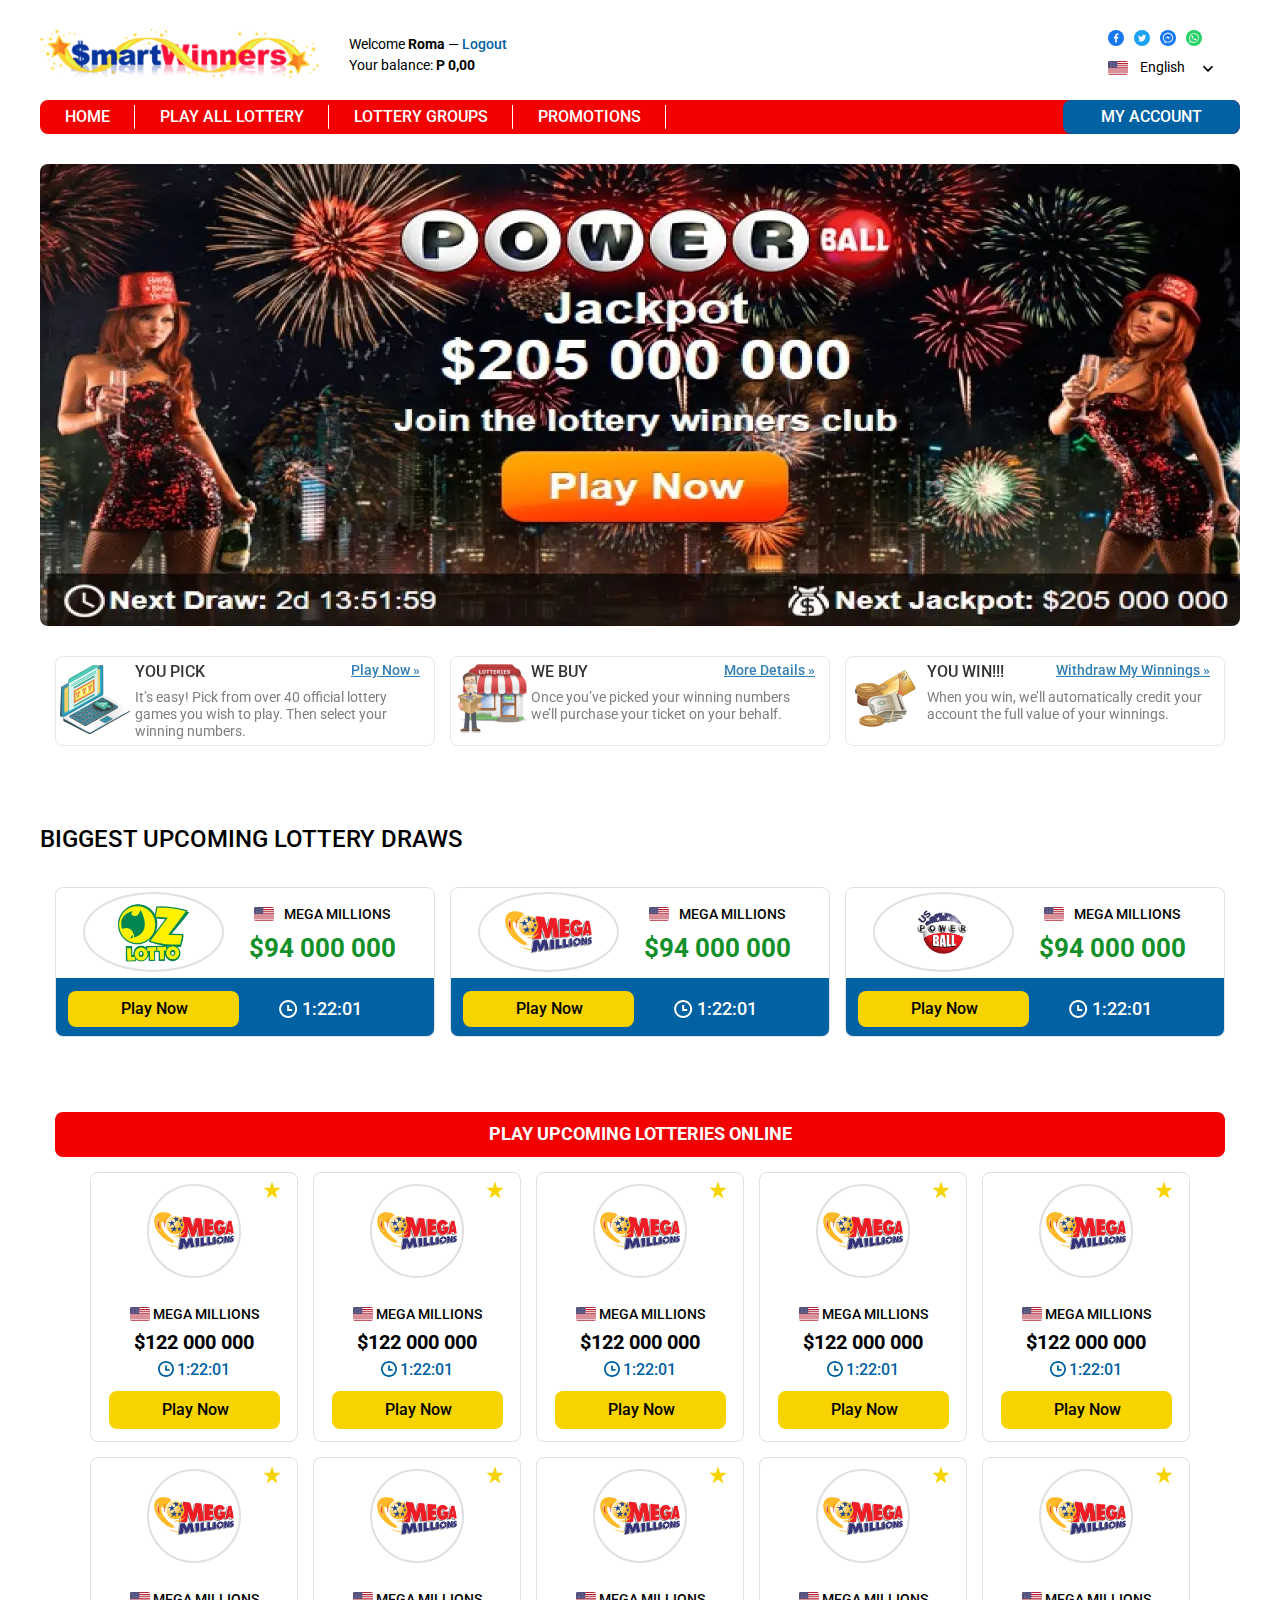
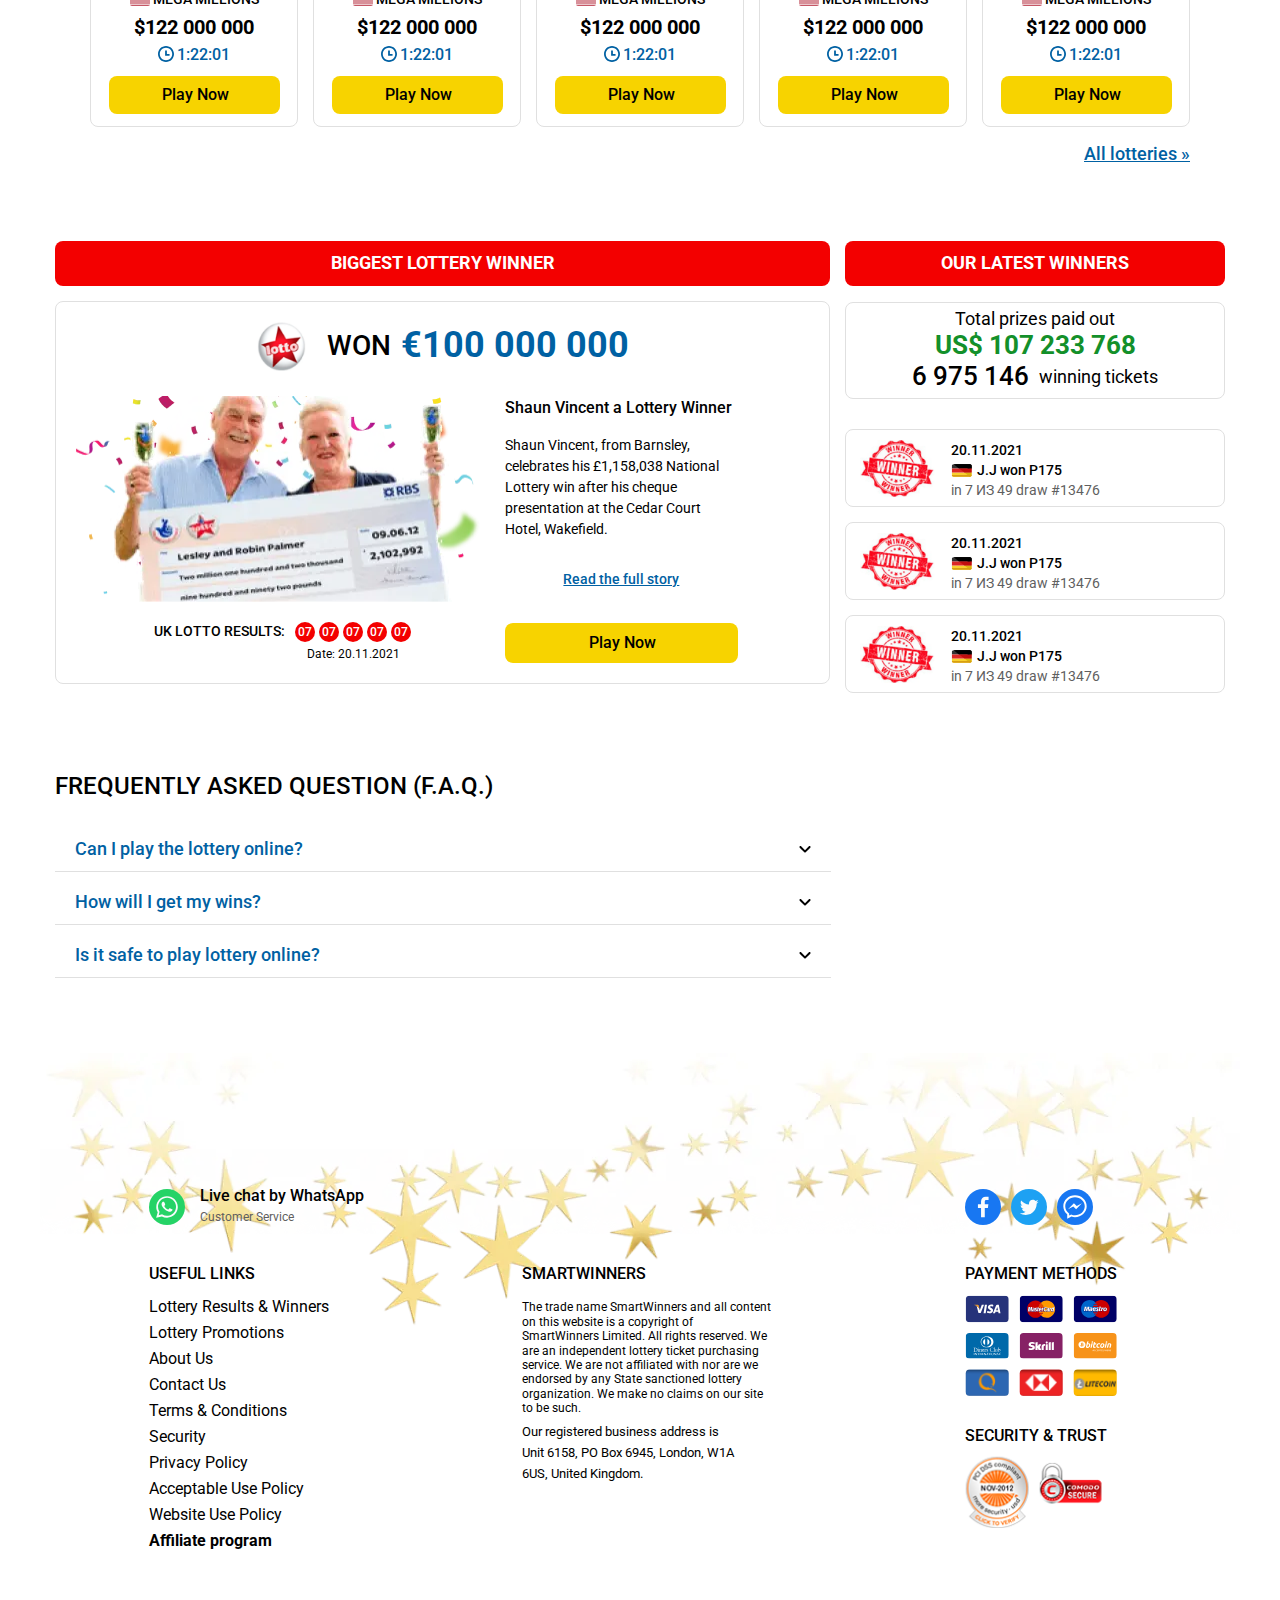
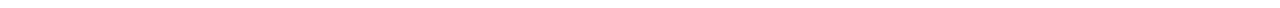
==== commit 87ef4562: "26,09,22 11:07" ====
--- a/home.html
+++ b/home.html
@@ -6,7 +6,7 @@
 	<meta charset="UTF-8">
 	<meta name="format-detection" content="telephone=no">
 	<!-- <style>body{opacity: 0;}</style> -->
-	<link rel="stylesheet" href="css/style.min.css?_v=20220925141422">
+	<link rel="stylesheet" href="css/style.min.css?_v=20220926110517">
 	<link rel="shortcut icon" href="favicon.ico">
 	<!-- <meta name="robots" content="noindex, nofollow"> -->
 	<meta name="viewport" content="width=device-width, initial-scale=1.0">
@@ -19,7 +19,7 @@
 				<div class="header-top">
 					<button type="button" class="menu__icon icon-menu"><span></span></button>
 
-					<a href="/home.html" class="header-top__logo">
+					<a href="home.html" class="header-top__logo">
 						<picture><source srcset="img/logo.webp" type="image/webp"><img src="img/logo.png" alt="logo" /></picture>
 					</a>
 
@@ -711,7 +711,7 @@
 		</div>
 	</div>
 </div> -->
-	<script src="js/app.min.js?_v=20220925141422"></script>
+	<script src="js/app.min.js?_v=20220926110517"></script>
 </body>
 
 </html>--- a/css/style.min.css
+++ b/css/style.min.css
@@ -1 +1 @@
-@charset "UTF-8";@import url(https://fonts.googleapis.com/css?family=Roboto:regular,500,700&display=swap);*{padding:0;margin:0;border:0}*,:after,:before{-webkit-box-sizing:border-box;box-sizing:border-box}body,html{height:100%;min-width:320px}body{color:#000;line-height:1;font-family:Roboto;font-size:.875rem;-ms-text-size-adjust:100%;-moz-text-size-adjust:100%;-webkit-text-size-adjust:100%;-webkit-font-smoothing:antialiased;-moz-osx-font-smoothing:grayscale}button,input,textarea{font-family:Roboto;font-size:inherit}button{cursor:pointer;color:inherit;background-color:inherit}a{color:inherit}a:link,a:visited{text-decoration:none}a:hover{text-decoration:none}ul li{list-style:none}img{vertical-align:top}h1,h2,h3,h4,h5,h6{font-weight:inherit;font-size:inherit}.lock body{overflow:hidden;-ms-touch-action:none;touch-action:none;-ms-scroll-chaining:none;overscroll-behavior:none}.wrapper{min-height:100%;display:-webkit-box;display:-ms-flexbox;display:flex;-webkit-box-orient:vertical;-webkit-box-direction:normal;-ms-flex-direction:column;flex-direction:column;overflow:hidden}.wrapper>main{-webkit-box-flex:1;-ms-flex:1 1 auto;flex:1 1 auto}.wrapper>*{min-width:0}[class*=__container]{max-width:75rem;-webkit-box-sizing:content-box;box-sizing:content-box;margin:0 auto;padding:0 1rem}[class*=-ibg]{position:relative}[class*=-ibg] img{position:absolute;width:100%;height:100%;top:0;left:0;-o-object-fit:cover;object-fit:cover}[class*=-ibg_contain] img{-o-object-fit:contain;object-fit:contain}.button{display:inline-block;background-color:#f7d300;border-radius:.5rem;padding:.375rem 3.1875rem .375rem 3.3125rem;font-weight:500;font-size:1rem;line-height:150%}.red-title{display:-webkit-box;display:-ms-flexbox;display:flex;-webkit-box-align:center;-ms-flex-align:center;align-items:center;-webkit-box-pack:center;-ms-flex-pack:center;justify-content:center;font-weight:700;font-size:18px;line-height:24px;padding:.65625rem 0;text-align:center;border-radius:.5rem;background-color:#f30000;color:#fff}.header__container{padding-top:.9375rem;display:-webkit-box;display:-ms-flexbox;display:flex;-webkit-box-orient:vertical;-webkit-box-direction:normal;-ms-flex-direction:column;flex-direction:column;gap:.3125rem}.header-top{display:-webkit-box;display:-ms-flexbox;display:flex;gap:1.8125rem;padding:.625rem 0;padding-right:1.25rem;-webkit-box-align:center;-ms-flex-align:center;align-items:center}.header-top__logo{z-index:10}.header-top__logo img{max-width:100%;max-height:3.75rem}.header-top__text{position:relative;z-index:10;-webkit-box-flex:1;-ms-flex:1 1 auto;flex:1 1 auto;display:-webkit-box;display:-ms-flexbox;display:flex;-webkit-box-orient:vertical;-webkit-box-direction:normal;-ms-flex-direction:column;flex-direction:column}.header-top__actions{display:-webkit-box;display:-ms-flexbox;display:flex;-webkit-box-orient:vertical;-webkit-box-direction:normal;-ms-flex-direction:column;flex-direction:column;gap:.625rem}.menu{display:-webkit-box;display:-ms-flexbox;display:flex;-webkit-box-pack:justify;-ms-flex-pack:justify;justify-content:space-between;gap:.9375rem;-webkit-box-align:center;-ms-flex-align:center;align-items:center}.menu__list{display:-webkit-box;display:-ms-flexbox;display:flex;-webkit-box-align:center;-ms-flex-align:center;align-items:center}.menu__item{position:relative;display:-webkit-box;display:-ms-flexbox;display:flex;-webkit-box-align:center;-ms-flex-align:center;align-items:center}.menu__link{font-weight:700;padding:0 1.5625rem;font-size:1rem;line-height:120%;text-transform:uppercase;color:#fff}.menu__link:hover{text-decoration:underline}.text{line-height:120%}.text span{font-weight:700;line-height:1.5}.text a{color:#0061a3;font-weight:500}.text a:hover{text-decoration:underline}.header-actions__socials{display:-webkit-box;display:-ms-flexbox;display:flex;gap:.625rem}.header-actions__item{width:1rem;height:1rem;border-radius:50%;-webkit-transition:all .3s ease 0s;-o-transition:all .3s ease 0s;transition:all .3s ease 0s}.header-actions__item img{width:100%}.header-actions__language{position:relative}.language-actions__title{display:-webkit-box;display:-ms-flexbox;display:flex;-webkit-box-align:center;-ms-flex-align:center;align-items:center;gap:.3125rem}.language-actions__title span{line-height:150%;padding:0 .3978125rem}.language-actions__title._spoller-active [alt=arrow]{-webkit-transform:rotateX(180deg);transform:rotateX(180deg)}.language-actions .arrow-block{display:-webkit-box;display:-ms-flexbox;display:flex;padding:.5625rem .400625rem .52625rem .40125rem}.language-actions [alt=arrow]{-webkit-transform:rotateX(0);transform:rotateX(0);-webkit-transition:all .3s ease 0s;-o-transition:all .3s ease 0s;transition:all .3s ease 0s;width:.698125rem;height:.411875rem}.language-actions [alt=flag]{max-width:1.25rem}.language-actions__body{position:absolute;background-color:#dadada;z-index:12;padding:.3125rem 0;border-radius:.3125rem}.language-body{width:100%}.language-body__item{display:-webkit-box;display:-ms-flexbox;display:flex;gap:.6875rem;border-radius:.3125rem;padding:.3125rem .125rem;cursor:pointer;width:100%}.language-body__item:not(:last-child){margin-bottom:.3125rem}.header-bottom{background-color:#f30000;border-radius:.5rem}.header-bottom__account{z-index:10;border-radius:.5rem;background-color:#0061a3;padding:.4625rem 2.375rem;font-weight:700;font-size:1rem;line-height:120%;text-transform:uppercase;color:#fff}.header-bottom__account:hover{text-decoration:underline}.header-bottom__account img{display:none}.icon-menu{display:none}.footer__container{padding-top:6.46rem;position:relative;padding-bottom:3.476875rem}.footer__background{position:absolute;width:calc(100% - 32px);top:0;left:1rem;z-index:-1}.footer__top{padding-top:1.875rem;display:-webkit-box;display:-ms-flexbox;display:flex;padding-left:6.795625rem;padding-right:7.704375rem;-webkit-box-pack:justify;-ms-flex-pack:justify;justify-content:space-between;-webkit-box-align:center;-ms-flex-align:center;align-items:center;gap:.9375rem}.footer__sections{padding-left:6.795625rem;padding-right:7.704375rem;margin-top:2.273125rem;display:-webkit-box;display:-ms-flexbox;display:flex;-webkit-box-pack:justify;-ms-flex-pack:justify;justify-content:space-between;gap:.9375rem}.footer__section2{-webkit-box-flex:0;-ms-flex:0 1 15.5625rem;flex:0 1 15.5625rem}.footer__section3{-webkit-box-flex:0;-ms-flex:0 1 9.5rem;flex:0 1 9.5rem}.footer-top__whatsapp{display:-webkit-box;display:-ms-flexbox;display:flex;gap:.9375rem;-webkit-box-align:center;-ms-flex-align:center;align-items:center}.footer-top__socials{padding-right:1.483125rem;display:-webkit-box;display:-ms-flexbox;display:flex;gap:.625rem}.footer-top__item-img{width:2.25rem}.whatsapp__icon{width:2.25rem}.whatsapp__title{font-weight:500;font-size:1rem;line-height:131%}.whatsapp__subtitle{font-size:.75rem;line-height:175%;color:#5f5f5f}.section1__title{margin-bottom:.75rem!important}.section1__items1{display:-webkit-box;display:-ms-flexbox;display:flex;-webkit-box-orient:vertical;-webkit-box-direction:normal;-ms-flex-direction:column;flex-direction:column;gap:.3125rem;margin-bottom:.3125rem}.section1__items2{display:-webkit-box;display:-ms-flexbox;display:flex;-webkit-box-orient:vertical;-webkit-box-direction:normal;-ms-flex-direction:column;flex-direction:column;gap:.3125rem}.section-title{font-weight:500;font-size:1rem;line-height:131%;text-transform:uppercase;margin-bottom:.9375rem}.section__items-link{font-size:1rem;line-height:131%}.section__items-link:hover{text-decoration:underline}.section__items-link_bold{font-weight:700}.section2__text1{font-size:.75rem;line-height:120%}.section2__text1:not(:last-child){margin-bottom:.329375rem}.section2__text2{font-size:.8125rem;line-height:162%;max-width:13.75rem}.section3__title{margin-bottom:.625rem}.section3__pay-items{display:-webkit-box;display:-ms-flexbox;display:flex;-ms-flex-wrap:wrap;flex-wrap:wrap;gap:.625rem;margin-bottom:1.875rem;max-width:9.5rem}.section3__pay-item{max-width:2.75rem}.section3__sec-items{display:-webkit-box;display:-ms-flexbox;display:flex;gap:.625rem;-webkit-box-align:start;-ms-flex-align:start;align-items:flex-start}.section3__sec-item{max-width:4rem}.banner-page__container .banner{width:100%}.banner-page__items{padding:0 .9375rem;display:-ms-grid;display:grid;-ms-grid-columns:(minmax(18.75rem,23.75rem))[3];grid-template-columns:repeat(3,minmax(18.75rem,23.75rem));-webkit-box-pack:justify;-ms-flex-pack:justify;justify-content:space-between;gap:.625rem;opacity:.8}.banner-page__item{display:-webkit-box;display:-ms-flexbox;display:flex;gap:.3125rem;-webkit-box-align:center;-ms-flex-align:center;align-items:center;background-color:#fff;border:.0625rem solid #e0e0e0;border-radius:.5rem;padding:.1875rem .875rem .3125rem .25rem}.item:nth-child(1) .item__img{max-width:4.3775rem}.item:nth-child(2){gap:.2775rem}.item:nth-child(3){gap:0;padding-left:0}.item:nth-child(3) .item__img{max-width:5.0625rem}.item__img{max-width:4.5rem}.item__content{width:100%}.item__block{width:100%;display:-webkit-box;display:-ms-flexbox;display:flex;-webkit-box-pack:justify;-ms-flex-pack:justify;justify-content:space-between;-ms-flex-wrap:wrap;flex-wrap:wrap;-webkit-column-gap:.625rem;-moz-column-gap:.625rem;column-gap:.625rem}.item__block:not(:last-child){margin-bottom:.3125rem}.item__title{font-weight:500;font-size:1rem;line-height:1.5;text-transform:uppercase}.item__link{font-weight:500;line-height:150%;text-decoration:underline!important;color:#0061a3}.item__description{line-height:120%;color:#5f5f5f;font-weight:400;min-height:3.1875rem}.lottery-page__title{font-weight:500;line-height:150%}.lottery-page__title:not(:last-child){margin-bottom:1.875rem}.lottery-page__items{padding:0 .9375rem;display:-ms-grid;display:grid;-ms-grid-columns:(minmax(18.75rem,23.75rem))[3];grid-template-columns:repeat(3,minmax(18.75rem,23.75rem));-webkit-box-pack:justify;-ms-flex-pack:justify;justify-content:space-between;gap:.625rem}.lottery-page__item{display:-webkit-box;display:-ms-flexbox;display:flex;-webkit-box-orient:vertical;-webkit-box-direction:normal;-ms-flex-direction:column;flex-direction:column;border:.0625rem solid #e0e0e0;border-radius:.5rem;overflow:hidden}.lottery-page__item:nth-child(1) .lottery-item__img{max-width:4.504375rem}.lottery-page__item:nth-child(2) .lottery-item__img{max-width:5.45rem}.lottery-page__item:nth-child(3) .lottery-item__img{max-width:4.3125rem}.lottery-item__white-block{display:-webkit-box;display:-ms-flexbox;display:flex;-webkit-box-align:center;-ms-flex-align:center;align-items:center;-webkit-box-pack:justify;-ms-flex-pack:justify;justify-content:space-between;-webkit-column-gap:.625rem;-moz-column-gap:.625rem;column-gap:.625rem;padding:.27375rem 2.39375rem .32375rem 1.706875rem}.lottery-item__image{border:2px solid #e0e0e0;border-radius:50%;height:5rem;display:-webkit-box;display:-ms-flexbox;display:flex;-webkit-box-align:center;-ms-flex-align:center;align-items:center;-webkit-box-pack:center;-ms-flex-pack:center;justify-content:center}.lottery-item__img{max-width:100%;max-height:100%}.lottery-item__subblock{display:-webkit-box;display:-ms-flexbox;display:flex;-webkit-box-orient:vertical;-webkit-box-direction:normal;-ms-flex-direction:column;flex-direction:column;-webkit-box-align:center;-ms-flex-align:center;align-items:center;gap:.90625rem}.lottery-item__country{display:-webkit-box;display:-ms-flexbox;display:flex;-webkit-box-align:center;-ms-flex-align:center;align-items:center;gap:.625rem}.lottery-item__country span{font-weight:500;line-height:120%;text-transform:uppercase}.lottery-item__flag{max-width:1.25rem}.lottery-item__price{white-space:nowrap;font-weight:700;line-height:1.375rem;color:#13902a}.lottery-item__blue-block{background-color:#0061a3;display:-webkit-box;display:-ms-flexbox;display:flex;-webkit-box-align:center;-ms-flex-align:center;align-items:center;-webkit-box-pack:justify;-ms-flex-pack:justify;justify-content:space-between}.lottery-item__timer{display:-webkit-box;display:-ms-flexbox;display:flex;-webkit-box-align:center;-ms-flex-align:center;align-items:center;gap:.25rem}.lottery-item__timer span{font-weight:500;font-size:1.125rem;line-height:1;color:#fff}.onlottery-page__content{padding:0 .9375rem}.onlottery-page__items{display:-ms-grid;display:grid;grid-template-columns:repeat(auto-fill,minmax(9.6875rem,13rem));-webkit-box-pack:justify;-ms-flex-pack:justify;justify-content:space-between;gap:.9375rem;padding:0 2.1875rem}.onlottery-page__item{border:1px solid #e0e0e0;border-radius:8px;display:-webkit-box;display:-ms-flexbox;display:flex;-webkit-box-orient:vertical;-webkit-box-direction:normal;-ms-flex-direction:column;flex-direction:column;-webkit-box-align:center;-ms-flex-align:center;align-items:center;position:relative}.onlottery-page__link-block{width:100%;display:-webkit-box;display:-ms-flexbox;display:flex;-webkit-box-pack:end;-ms-flex-pack:end;justify-content:end;padding-right:2.1875rem}.onlottery-page__link{font-weight:500;line-height:133%;text-decoration-line:underline!important;color:#0061a3}.onlottery-item__star{position:absolute;right:1.0625rem;top:.5625rem}.onlottery-item__image{width:5.875rem;height:5.875rem;border:2px solid #e0e0e0;border-radius:50%;display:-webkit-box;display:-ms-flexbox;display:flex;-webkit-box-align:center;-ms-flex-align:center;align-items:center;-webkit-box-pack:center;-ms-flex-pack:center;justify-content:center}.onlottery-item__image:not(:last-child){margin-bottom:1.75rem}.onlottery-item__country{display:-webkit-box;display:-ms-flexbox;display:flex;-webkit-box-align:center;-ms-flex-align:center;align-items:center;gap:.1875rem}.onlottery-item__country span{font-weight:500;line-height:120%;text-transform:uppercase}.onlottery-item__country:not(:last-child){margin-bottom:.5rem}.onlottery-item__price{font-weight:700;line-height:1.1}.onlottery-item__price:not(:last-child){margin-bottom:.5rem}.onlottery-item__timer{height:1.125rem}.onlottery-item__timer span{font-weight:500;line-height:112%;color:#0061a3}.onlottery-item__button{padding-top:.4375rem;padding-bottom:.4375rem}.card-page__content{padding:0 .9375rem;display:-webkit-box;display:-ms-flexbox;display:flex;gap:.9375rem}.card-page__left-content{-webkit-box-flex:0;-ms-flex:0 1 48.4375rem;flex:0 1 48.4375rem}.card-page__right-content{-webkit-box-flex:0;-ms-flex:0 1 23.75rem;flex:0 1 23.75rem}.left-content__content{padding:1.25rem;border:.0625rem solid #e0e0e0;border-radius:.5rem;display:-webkit-box;display:-ms-flexbox;display:flex;-webkit-box-orient:vertical;-webkit-box-direction:normal;-ms-flex-direction:column;flex-direction:column;margin-top:.9375rem}.left-content__cong{display:-webkit-box;display:-ms-flexbox;display:flex;-webkit-box-align:center;-ms-flex-align:center;align-items:center;-ms-flex-item-align:center;-ms-grid-row-align:center;align-self:center}.left-content__cong:not(:last-child){margin-bottom:1.5625rem}.left-content__won{font-weight:500;line-height:129%;text-transform:uppercase;margin-right:.625rem}.left-content__price{font-weight:700;line-height:61%;color:#0061a3}.left-content__lotto{max-width:3.125rem;margin-right:1.25rem}.left-content__body{display:-webkit-box;display:-ms-flexbox;display:flex;gap:.958125rem}.left-content__block1{-webkit-box-flex:0;-ms-flex:0 0 25.848125rem;flex:0 0 25.848125rem;display:-webkit-box;display:-ms-flexbox;display:flex;-webkit-box-orient:vertical;-webkit-box-direction:normal;-ms-flex-direction:column;flex-direction:column;-webkit-box-align:center;-ms-flex-align:center;align-items:center;gap:1.203125rem}.left-content__image{max-width:100%}.left-content__subblock{display:-webkit-box;display:-ms-flexbox;display:flex;-webkit-box-align:baseline;-ms-flex-align:baseline;align-items:baseline;gap:.625rem}.left-content__parag{font-weight:500;line-height:120%;text-transform:uppercase}.left-content__subsubblock{display:-webkit-box;display:-ms-flexbox;display:flex;-webkit-box-orient:vertical;-webkit-box-direction:normal;-ms-flex-direction:column;flex-direction:column;-webkit-box-align:center;-ms-flex-align:center;align-items:center;gap:.3125rem}.left-content__items{display:-webkit-box;display:-ms-flexbox;display:flex;gap:.25rem}.left-content__item{background:#f30000;border-radius:50%;height:1.25rem;width:1.25rem;display:-webkit-box;display:-ms-flexbox;display:flex;-webkit-box-align:center;-ms-flex-align:center;align-items:center;-webkit-box-pack:center;-ms-flex-pack:center;justify-content:center;font-weight:500;font-size:12px;line-height:120%;text-align:center;color:#fff}.left-content__date{font-size:.75rem;line-height:130%;text-align:center}.left-content__block2{max-width:14.5625rem;display:-webkit-box;display:-ms-flexbox;display:flex;-webkit-box-orient:vertical;-webkit-box-direction:normal;-ms-flex-direction:column;flex-direction:column}.left-content__subtitle{font-weight:500;font-size:1rem;line-height:1.5}.left-content__subtitle:not(:last-child){margin-bottom:.9375rem}.left-content__text{font-weight:400;font-size:14px;line-height:21px}.left-content__text:not(:last-child){margin-bottom:1.988125rem}.left-content__link{-ms-flex-item-align:center;-ms-grid-row-align:center;align-self:center;font-weight:500;line-height:120%;color:#0061a3;text-decoration:underline!important}.left-content__link:not(:last-child){margin-bottom:2.170625rem}.left-content__button{-ms-flex-item-align:center;-ms-grid-row-align:center;align-self:center;text-align:center;width:100%;display:-webkit-box;display:-ms-flexbox;display:flex;-webkit-box-align:center;-ms-flex-align:center;align-items:center;-webkit-box-pack:center;-ms-flex-pack:center;justify-content:center;height:2.5rem}.right-content__content{margin-top:.9375rem;border:.0625rem solid #e0e0e0;border-radius:.5rem;padding-top:.3125rem;padding-bottom:.625rem;display:-webkit-box;display:-ms-flexbox;display:flex;-webkit-box-orient:vertical;-webkit-box-direction:normal;-ms-flex-direction:column;flex-direction:column;-webkit-box-align:center;-ms-flex-align:center;align-items:center;gap:.3125rem;margin-top:1rem}.right-content__text{font-size:1.125rem;line-height:120%}.right-content__price{font-weight:700;font-size:1.625rem;line-height:85%;color:#13902a}.right-content__price:not(:last-child){margin-bottom:.3125rem}.right-content__tickets{font-size:1.125rem;line-height:120%;display:-webkit-box;display:-ms-flexbox;display:flex;gap:.625rem}.right-content__tickets span{font-weight:500;font-size:1.625rem}.right-content__items{margin-top:1.875rem;display:-webkit-box;display:-ms-flexbox;display:flex;-webkit-box-orient:vertical;-webkit-box-direction:normal;-ms-flex-direction:column;flex-direction:column;gap:.9375rem}.right-content__item{padding:.625rem .875rem .3125rem;border:.0625rem solid #e0e0e0;border-radius:.5rem;display:-webkit-box;display:-ms-flexbox;display:flex;gap:.964375rem}.item-right__image{max-width:4.7075rem;max-height:3.625rem}.item-right__date{font-weight:500;line-height:150%}.item-right__country{display:-webkit-box;display:-ms-flexbox;display:flex;-webkit-box-align:center;-ms-flex-align:center;align-items:center;gap:.3125rem}.item-right__country span{font-weight:500}.item-right__descr{color:#5f5f5f;line-height:150%}.faq-page__content{padding:0 .9375rem}.faq-page__title{font-weight:500;line-height:150%;text-align:left;text-transform:uppercase}.faq-page__title:not(:last-child){margin-bottom:1.875rem}.faq-page__spollers{max-width:48.5rem;display:-webkit-box;display:-ms-flexbox;display:flex;-webkit-box-orient:vertical;-webkit-box-direction:normal;-ms-flex-direction:column;flex-direction:column;gap:.9375rem}.faq-page-spollers__item{border-bottom:1px solid #e0e0e0}.faq-page-spollers__title{width:100%;display:-webkit-box;display:-ms-flexbox;display:flex;-webkit-box-pack:justify;-ms-flex-pack:justify;justify-content:space-between;-webkit-box-align:center;-ms-flex-align:center;align-items:center;padding:.1875rem 1.25rem .625rem;font-weight:500;font-size:1.125rem;line-height:133%;color:#0061a3}.faq-page-spollers__title._spoller-active .faq-page-spollers__arrow{-webkit-transform:rotateX(180deg);transform:rotateX(180deg)}.faq-page-spollers__arrow{-webkit-transition:all .3s ease 0s;-o-transition:all .3s ease 0s;transition:all .3s ease 0s}.faq-page-spollers__body{padding:.1875rem 1.25rem .625rem;font-size:1rem;line-height:133%}.sect__container{padding-top:3.125rem}.sect__button{padding:.3125rem .625rem;background-color:#5f5f5f;border-radius:.5rem}.tabs{margin-top:.9375rem;display:-webkit-box;display:-ms-flexbox;display:flex;gap:3.125rem;width:100%}.tabs__navigation{display:-webkit-box;display:-ms-flexbox;display:flex;-webkit-box-orient:vertical;-webkit-box-direction:normal;-ms-flex-direction:column;flex-direction:column;gap:.625rem;-ms-flex-item-align:start;align-self:flex-start;border:1px solid #5f5f5f;border-radius:.5rem}.tabs__title{width:12.5rem;height:3.125rem;border-radius:.5rem}.tabs__title._tab-active{background-color:#f30000;color:#fff}.tabs__content{border:1px solid #5f5f5f;border-radius:.5rem;width:100%;padding:1.5625rem}@media (min-width:23.375em){.item__title{font-size:1rem}}@media (min-width:48.0625em){.sect__button{display:none}}@media (min-width:61.99875em){.banner-page__container .banner{border-radius:.5rem}}@media (min-width:62.5em){.header-bottom__account{height:2.125rem}}@media (min-width:48em){.menu__item::after{content:"";position:absolute;top:50%;-webkit-transform:translate(0,-50%);-ms-transform:translate(0,-50%);transform:translate(0,-50%);right:0;width:1px;height:1.5rem;background-color:#fff}.section__items-link_hidden{display:none}}@media (min-width:75em){.header-top__logo{width:17.5rem}.header-bottom__account{padding-left:2.375rem}.header-bottom__account{padding-right:2.375rem}.footer{margin-top:4.6875rem}.footer__container{padding-top:6.46rem}.banner-page__container{padding-top:1.875rem}.banner-page__items{margin-top:1.875rem}.lottery-page__container{padding-top:4.6875rem}.lottery-page__title{font-size:1.5rem}.lottery-page__title:not(:last-child){margin-bottom:1.875rem}.lottery-item__white-block{padding-left:1.706875rem}.lottery-item__white-block{padding-right:2.39375rem}.lottery-item__image{width:8.8125rem}.lottery-item__price{font-size:1.625rem}.lottery-item__blue-block{padding-top:.839375rem}.lottery-item__blue-block{padding-right:4.50625rem}.lottery-item__blue-block{padding-bottom:.5625rem}.lottery-item__blue-block{padding-left:.765625rem}.onlottery-page__container{padding-top:4.6875rem}.onlottery-page__title:not(:last-child){margin-bottom:.9375rem}.onlottery-page__items:not(:last-child){margin-bottom:.9375rem}.onlottery-page__item{padding-bottom:.75rem}.onlottery-page__item{padding-top:.693125rem}.onlottery-page__item{padding-left:.75rem}.onlottery-page__item{padding-right:.75rem}.onlottery-page__link{font-size:1.125rem}.onlottery-item__image{width:5.875rem}.onlottery-item__image{height:5.875rem}.onlottery-item__image:not(:last-child){margin-bottom:1.75rem}.onlottery-item__img{width:4.94875rem}.onlottery-item__country span{font-size:.875rem}.onlottery-item__price{font-size:1.25rem}.onlottery-item__timer span{font-size:1rem}.onlottery-item__timer:not(:last-child){margin-bottom:.75rem}.card-page__container{padding-top:4.6875rem}.left-content__won{font-size:1.75rem}.left-content__won{margin-right:.625rem}.left-content__price{font-size:2.25rem}.faq-page__container{padding-top:4.6875rem}.faq-page__title{font-size:1.5rem}}@media (max-width:48em){.button{padding:.3125rem 2.375rem .3125rem 2.4375rem}.header__container{gap:.25rem}.header-top{-webkit-box-pack:justify;-ms-flex-pack:justify;justify-content:space-between;padding:0}.header-top__text{-webkit-box-orient:horizontal;-webkit-box-direction:normal;-ms-flex-direction:row;flex-direction:row;-webkit-box-pack:justify;-ms-flex-pack:justify;justify-content:space-between}.menu__body{position:fixed;z-index:4;width:100%;height:100%;display:-webkit-box;display:-ms-flexbox;display:flex;-webkit-box-orient:vertical;-webkit-box-direction:normal;-ms-flex-direction:column;flex-direction:column;-webkit-box-align:center;-ms-flex-align:center;align-items:center;top:0;left:-100%;-webkit-transition:all .3s ease 0s;-o-transition:all .3s ease 0s;transition:all .3s ease 0s;overflow:auto;background-color:rgba(0,0,0,.9);gap:1.875rem;padding-top:8.125rem;padding-left:.9375rem;padding-right:.9375rem;padding-bottom:1.875rem}.menu__body::before{content:"";position:fixed;top:0;left:-100%;-webkit-transition:all .3s ease 0s;-o-transition:all .3s ease 0s;transition:all .3s ease 0s;width:100%;height:5.625rem;background-color:#d1d1d1;z-index:10}.menu-open .menu__body{left:0}.menu-open .menu__body::before{left:0}.menu__list{-webkit-box-orient:vertical;-webkit-box-direction:normal;-ms-flex-direction:column;flex-direction:column;gap:1.875rem}.menu__link{font-size:1.875rem}.header-actions__item{width:1.875rem;height:1.875rem}.language-actions__title{background-color:#dadada;border-radius:5px;padding:0 .3125rem;margin-top:1.875rem}.language-actions__body{margin-top:.625rem;position:relative}.header-bottom{background-color:#fff}.header-bottom__account{padding-left:1.5625rem}.header-bottom__account{padding-right:1.5625rem}.header-bottom__account{-webkit-transition:all .3s ease 0s;-o-transition:all .3s ease 0s;transition:all .3s ease 0s;border-radius:.25rem}.header-bottom__account:hover{-webkit-box-shadow:0 0 2px 1px #5f5f5f;box-shadow:0 0 2px 1px #5f5f5f}.header-bottom__account span{display:none}.header-bottom__account img{display:block;-webkit-transition:all .3s ease 0s;-o-transition:all .3s ease 0s;transition:all .3s ease 0s}.icon-menu{display:block;position:relative;width:1.25rem;height:.875rem;cursor:pointer;z-index:5}.icon-menu span,.icon-menu::after,.icon-menu::before{content:"";-webkit-transition:all .3s ease 0s;-o-transition:all .3s ease 0s;transition:all .3s ease 0s;right:0;position:absolute;width:1.25rem;height:.125rem;border-radius:1px;background-color:#f30000}.icon-menu::before{top:0}.icon-menu::after{bottom:0}.icon-menu span{top:calc(50% - .0625rem)}.menu-open .icon-menu span{width:0}.menu-open .icon-menu::before{top:calc(50% - .0625rem);-webkit-transform:rotate(-45deg);-ms-transform:rotate(-45deg);transform:rotate(-45deg)}.menu-open .icon-menu::after{bottom:calc(50% - .0625rem);-webkit-transform:rotate(45deg);-ms-transform:rotate(45deg);transform:rotate(45deg)}.banner-page__container{padding-left:0;padding-right:0}.banner-page__items{-ms-grid-columns:(minmax(18rem,1fr))[1]!important;grid-template-columns:repeat(1,minmax(18rem,1fr))!important;padding:0 1rem;gap:.75rem}.banner-page__item{padding-right:.4375rem}.lottery-page__items{-ms-grid-columns:(minmax(18rem,1fr))[1]!important;grid-template-columns:repeat(1,minmax(18rem,1fr))!important;padding:0;gap:.9375rem}.onlottery-page__content{padding:0}.card-page__content{padding:0;gap:2rem}.left-content__content{padding:1rem 1.3125rem}.left-content__cong:not(:last-child){margin-bottom:.75rem}.left-content__lotto{max-width:2.5rem}.left-content__body{gap:1rem}.left-content__block1{gap:1rem}.left-content__subsubblock{gap:.25rem}.tabs__navigation{-webkit-box-flex:0;-ms-flex:0 0 100%;flex:0 0 100%}.tabs__title{width:100%}.tabs__content{-webkit-box-flex:0;-ms-flex:0 0 100%;flex:0 0 100%}}@media (max-width:48em) and (max-width:20em){.menu__link{font-size:1.25rem}.language-actions__title span{font-size:1.25rem}}@media (max-width:48em) and (max-width:29.6875em){.header-bottom__account{padding:.0000000625rem}}@media (max-width:25em){.onlottery-page__items{gap:1rem;grid-template-columns:repeat(auto-fill,minmax(9.6875rem,1fr))!important;padding:0 .53125rem}.onlottery-item__star{right:.4375rem;top:.4375rem}.onlottery-item__button{padding:.375rem 2.25rem}}@media (max-width:20em){.item__title{font-size:.875rem}}@media (max-width:69.5em){.banner-page__items{-ms-grid-columns:(minmax(18.75rem,1fr))[2];grid-template-columns:repeat(2,minmax(18.75rem,1fr))}.lottery-page__items{-ms-grid-columns:(minmax(18.75rem,1fr))[2];grid-template-columns:repeat(2,minmax(18.75rem,1fr))}}@media (max-width:65.625em){.card-page__content{-webkit-box-orient:vertical;-webkit-box-direction:normal;-ms-flex-direction:column;flex-direction:column}.card-page__left-content{-webkit-box-flex:1;-ms-flex:auto;flex:auto}.left-content__body{-webkit-box-orient:vertical;-webkit-box-direction:normal;-ms-flex-direction:column;flex-direction:column;-webkit-box-align:center;-ms-flex-align:center;align-items:center;gap:2.1875rem}.left-content__block1{-webkit-box-flex:1;-ms-flex:auto;flex:auto}.left-content__block2{-webkit-box-flex:1;-ms-flex:auto;flex:auto}.left-content__block2{max-width:100%}.left-content__subtitle{text-align:center}.left-content__button{max-width:18.75rem}}@media (max-width:62.5em){.menu__link{font-size:.8125rem}.header-bottom__account{font-size:.8125rem}}@media (max-width:57.1875em){.footer__sections{-webkit-box-orient:vertical;-webkit-box-direction:normal;-ms-flex-direction:column;flex-direction:column}.footer__section2{-webkit-box-flex:1;-ms-flex:auto;flex:auto}.footer__section3{-webkit-box-flex:1;-ms-flex:auto;flex:auto}.section1__items{display:-webkit-box;display:-ms-flexbox;display:flex;-webkit-box-pack:justify;-ms-flex-pack:justify;justify-content:space-between;gap:.625rem}.section3{display:-webkit-box;display:-ms-flexbox;display:flex;-webkit-box-pack:justify;-ms-flex-pack:justify;justify-content:space-between;gap:.625rem}}@media (max-width:48.4375em){.onlottery-page__items{grid-template-columns:repeat(auto-fill,minmax(10.625rem,1fr));padding:0 .53125rem}.onlottery-page__link-block{padding-right:.53125rem}}@media (max-width:41.875em){.footer__background{height:9.100625rem;width:auto}.footer__top{padding:0}.footer__sections{padding-left:0;padding-right:0}.footer-top__socials{margin-top:1.125rem}}@media (max-width:29.99875em){.red-title{font-size:1rem;height:3.125rem}.footer__container{padding-bottom:2.029375rem}.footer__sections{margin-top:1rem}.footer-top__item-img{width:1.875rem}.whatsapp__icon{width:1.875rem}.whatsapp__title{font-size:.875rem;line-height:120%}.whatsapp__subtitle{font-size:.75rem;line-height:120%;color:#5f5f5f}.section__items-link{font-size:.875rem;line-height:150%}.section2__title{margin-bottom:0}.section2__text1{font-size:.625rem;line-height:120%;max-width:19.6875rem;margin-bottom:0!important}.section2__text2{font-size:.625rem;line-height:210%}.left-content__image{max-width:calc(100% + 42px)}.left-content__block2{max-width:21.25rem}.left-content__text:not(:last-child){margin-bottom:.75rem}.left-content__link:not(:last-child){margin-bottom:1rem}.left-content__link{text-decoration:none!important}.left-content__button{max-width:14.5rem;height:2.25rem}.right-content__items{gap:1rem}.faq-page{display:none}}@media (max-width:23.4375em){.header-top__logo{width:11.375rem}.header-top__logo img{height:2.75rem}.footer{margin-top:2rem}.footer__container{padding-top:5rem}.banner-page__container{padding-top:1.5rem}.banner-page__container .banner{height:11.230625rem}.banner-page__items{margin-top:1rem}.lottery-page__container{padding-top:2rem}.lottery-page__title{font-size:1.125rem}.lottery-page__title:not(:last-child){margin-bottom:1.125rem}.lottery-item__white-block{padding-left:1.46rem}.lottery-item__white-block{padding-right:1.39rem}.lottery-item__image{width:7.641875rem}.lottery-item__price{font-size:1.5rem}.lottery-item__blue-block{padding-top:.901875rem}.lottery-item__blue-block{padding-right:3.138125rem}.lottery-item__blue-block{padding-bottom:.6875rem}.lottery-item__blue-block{padding-left:.9375rem}.onlottery-page__container{padding-top:2rem}.onlottery-page__title:not(:last-child){margin-bottom:1rem}.onlottery-page__items:not(:last-child){margin-bottom:.75rem}.onlottery-page__item{padding-bottom:.5625rem}.onlottery-page__item{padding-top:1rem}.onlottery-page__item{padding-left:.4375rem}.onlottery-page__item{padding-right:.4375rem}.onlottery-page__link{font-size:1rem}.onlottery-item__image{width:5.0625rem}.onlottery-item__image{height:4.875rem}.onlottery-item__image:not(:last-child){margin-bottom:.75rem}.onlottery-item__img{width:4.174375rem}.onlottery-item__country span{font-size:.75rem}.onlottery-item__price{font-size:1.125rem}.onlottery-item__timer span{font-size:.875rem}.onlottery-item__timer:not(:last-child){margin-bottom:.5rem}.card-page__container{padding-top:2rem}.left-content__won{font-size:1.6875rem}.left-content__won{margin-right:.5rem}.left-content__price{font-size:1.6875rem}.faq-page__container{padding-top:2rem}.faq-page__title{font-size:1.125rem}}@media (max-width:23.125em){.lottery-item__white-block{padding-left:.3125rem;padding-right:.9375rem;-webkit-column-gap:.3125rem;-moz-column-gap:.3125rem;column-gap:.3125rem}.lottery-item__blue-block{gap:1.25rem;padding-right:1.25rem}}@media (max-width:23.3125em){.left-content__won{font-size:1.25rem}.left-content__price{font-size:1.25rem}}@media (max-width:21.25em){.text{font-size:.8125rem}}@media (min-width:23.4375em) and (max-width:75em){@supports (width:clamp(11.375rem ,8.5909090909rem + 11.8787878788vw ,17.5rem)){.header-top__logo{width:clamp(11.375rem ,8.5909090909rem + 11.8787878788vw ,17.5rem)}}@supports not (width:clamp(11.375rem ,8.5909090909rem + 11.8787878788vw ,17.5rem)){.header-top__logo{width:calc(11.375rem + 6.125 * (100vw - 23.4375rem)/ 51.5625)}}@supports (margin-top:clamp(2rem ,0.7784090909rem + 5.2121212121vw ,4.6875rem)){.footer{margin-top:clamp(2rem ,.7784090909rem + 5.2121212121vw ,4.6875rem)}}@supports not (margin-top:clamp(2rem ,0.7784090909rem + 5.2121212121vw ,4.6875rem)){.footer{margin-top:calc(2rem + 2.6875 * (100vw - 23.4375rem)/ 51.5625)}}@supports (padding-top:clamp(5rem ,4.3363636364rem + 2.8315151515vw ,6.46rem)){.footer__container{padding-top:clamp(5rem ,4.3363636364rem + 2.8315151515vw ,6.46rem)}}@supports not (padding-top:clamp(5rem ,4.3363636364rem + 2.8315151515vw ,6.46rem)){.footer__container{padding-top:calc(5rem + 1.46 * (100vw - 23.4375rem)/ 51.5625)}}@supports (padding-top:clamp(1.5rem ,1.3295454545rem + 0.7272727273vw ,1.875rem)){.banner-page__container{padding-top:clamp(1.5rem ,1.3295454545rem + .7272727273vw ,1.875rem)}}@supports not (padding-top:clamp(1.5rem ,1.3295454545rem + 0.7272727273vw ,1.875rem)){.banner-page__container{padding-top:calc(1.5rem + .375 * (100vw - 23.4375rem)/ 51.5625)}}@supports (margin-top:clamp(1rem ,0.6022727273rem + 1.696969697vw ,1.875rem)){.banner-page__items{margin-top:clamp(1rem ,.6022727273rem + 1.696969697vw ,1.875rem)}}@supports not (margin-top:clamp(1rem ,0.6022727273rem + 1.696969697vw ,1.875rem)){.banner-page__items{margin-top:calc(1rem + .875 * (100vw - 23.4375rem)/ 51.5625)}}@supports (padding-top:clamp(2rem ,0.7784090909rem + 5.2121212121vw ,4.6875rem)){.lottery-page__container{padding-top:clamp(2rem ,.7784090909rem + 5.2121212121vw ,4.6875rem)}}@supports not (padding-top:clamp(2rem ,0.7784090909rem + 5.2121212121vw ,4.6875rem)){.lottery-page__container{padding-top:calc(2rem + 2.6875 * (100vw - 23.4375rem)/ 51.5625)}}@supports (font-size:clamp(1.125rem ,0.9545454545rem + 0.7272727273vw ,1.5rem)){.lottery-page__title{font-size:clamp(1.125rem ,.9545454545rem + .7272727273vw ,1.5rem)}}@supports not (font-size:clamp(1.125rem ,0.9545454545rem + 0.7272727273vw ,1.5rem)){.lottery-page__title{font-size:calc(1.125rem + .375 * (100vw - 23.4375rem)/ 51.5625)}}@supports (margin-bottom:clamp(1.125rem ,0.7840909091rem + 1.4545454545vw ,1.875rem)){.lottery-page__title:not(:last-child){margin-bottom:clamp(1.125rem ,.7840909091rem + 1.4545454545vw ,1.875rem)}}@supports not (margin-bottom:clamp(1.125rem ,0.7840909091rem + 1.4545454545vw ,1.875rem)){.lottery-page__title:not(:last-child){margin-bottom:calc(1.125rem + .75 * (100vw - 23.4375rem)/ 51.5625)}}@supports (padding-left:clamp(1.46rem ,1.3477840909rem + 0.4787878788vw ,1.706875rem)){.lottery-item__white-block{padding-left:clamp(1.46rem ,1.3477840909rem + .4787878788vw ,1.706875rem)}}@supports not (padding-left:clamp(1.46rem ,1.3477840909rem + 0.4787878788vw ,1.706875rem)){.lottery-item__white-block{padding-left:calc(1.46rem + .246875 * (100vw - 23.4375rem)/ 51.5625)}}@supports (padding-right:clamp(1.39rem ,0.93375rem + 1.9466666667vw ,2.39375rem)){.lottery-item__white-block{padding-right:clamp(1.39rem ,.93375rem + 1.9466666667vw ,2.39375rem)}}@supports not (padding-right:clamp(1.39rem ,0.93375rem + 1.9466666667vw ,2.39375rem)){.lottery-item__white-block{padding-right:calc(1.39rem + 1.00375 * (100vw - 23.4375rem)/ 51.5625)}}@supports (width:clamp(7.641875rem ,7.1097727273rem + 2.2703030303vw ,8.8125rem)){.lottery-item__image{width:clamp(7.641875rem ,7.1097727273rem + 2.2703030303vw ,8.8125rem)}}@supports not (width:clamp(7.641875rem ,7.1097727273rem + 2.2703030303vw ,8.8125rem)){.lottery-item__image{width:calc(7.641875rem + 1.170625 * (100vw - 23.4375rem)/ 51.5625)}}@supports (font-size:clamp(1.5rem ,1.4431818182rem + 0.2424242424vw ,1.625rem)){.lottery-item__price{font-size:clamp(1.5rem ,1.4431818182rem + .2424242424vw ,1.625rem)}}@supports not (font-size:clamp(1.5rem ,1.4431818182rem + 0.2424242424vw ,1.625rem)){.lottery-item__price{font-size:calc(1.5rem + .125 * (100vw - 23.4375rem)/ 51.5625)}}@supports (padding-top:clamp(0.839375rem ,0.9302840909rem + -0.1212121212vw ,0.901875rem)){.lottery-item__blue-block{padding-top:clamp(.839375rem ,.9302840909rem + -.1212121212vw ,.901875rem)}}@supports not (padding-top:clamp(0.839375rem ,0.9302840909rem + -0.1212121212vw ,0.901875rem)){.lottery-item__blue-block{padding-top:calc(.901875rem + -.0625 * (100vw - 23.4375rem)/ 51.5625)}}@supports (padding-right:clamp(3.138125rem ,2.51625rem + 2.6533333333vw ,4.50625rem)){.lottery-item__blue-block{padding-right:clamp(3.138125rem ,2.51625rem + 2.6533333333vw ,4.50625rem)}}@supports not (padding-right:clamp(3.138125rem ,2.51625rem + 2.6533333333vw ,4.50625rem)){.lottery-item__blue-block{padding-right:calc(3.138125rem + 1.368125 * (100vw - 23.4375rem)/ 51.5625)}}@supports (padding-bottom:clamp(0.5625rem ,0.7443181818rem + -0.2424242424vw ,0.6875rem)){.lottery-item__blue-block{padding-bottom:clamp(.5625rem ,.7443181818rem + -.2424242424vw ,.6875rem)}}@supports not (padding-bottom:clamp(0.5625rem ,0.7443181818rem + -0.2424242424vw ,0.6875rem)){.lottery-item__blue-block{padding-bottom:calc(.6875rem + -.125 * (100vw - 23.4375rem)/ 51.5625)}}@supports (padding-left:clamp(0.765625rem ,1.015625rem + -0.3333333333vw ,0.9375rem)){.lottery-item__blue-block{padding-left:clamp(.765625rem ,1.015625rem + -.3333333333vw ,.9375rem)}}@supports not (padding-left:clamp(0.765625rem ,1.015625rem + -0.3333333333vw ,0.9375rem)){.lottery-item__blue-block{padding-left:calc(.9375rem + -.171875 * (100vw - 23.4375rem)/ 51.5625)}}@supports (padding-top:clamp(2rem ,0.7784090909rem + 5.2121212121vw ,4.6875rem)){.onlottery-page__container{padding-top:clamp(2rem ,.7784090909rem + 5.2121212121vw ,4.6875rem)}}@supports not (padding-top:clamp(2rem ,0.7784090909rem + 5.2121212121vw ,4.6875rem)){.onlottery-page__container{padding-top:calc(2rem + 2.6875 * (100vw - 23.4375rem)/ 51.5625)}}@supports (margin-bottom:clamp(0.9375rem ,1.0284090909rem + -0.1212121212vw ,1rem)){.onlottery-page__title:not(:last-child){margin-bottom:clamp(.9375rem ,1.0284090909rem + -.1212121212vw ,1rem)}}@supports not (margin-bottom:clamp(0.9375rem ,1.0284090909rem + -0.1212121212vw ,1rem)){.onlottery-page__title:not(:last-child){margin-bottom:calc(1rem + -.0625 * (100vw - 23.4375rem)/ 51.5625)}}@supports (margin-bottom:clamp(0.75rem ,0.6647727273rem + 0.3636363636vw ,0.9375rem)){.onlottery-page__items:not(:last-child){margin-bottom:clamp(.75rem ,.6647727273rem + .3636363636vw ,.9375rem)}}@supports not (margin-bottom:clamp(0.75rem ,0.6647727273rem + 0.3636363636vw ,0.9375rem)){.onlottery-page__items:not(:last-child){margin-bottom:calc(.75rem + .1875 * (100vw - 23.4375rem)/ 51.5625)}}@supports (padding-bottom:clamp(0.5625rem ,0.4772727273rem + 0.3636363636vw ,0.75rem)){.onlottery-page__item{padding-bottom:clamp(.5625rem ,.4772727273rem + .3636363636vw ,.75rem)}}@supports not (padding-bottom:clamp(0.5625rem ,0.4772727273rem + 0.3636363636vw ,0.75rem)){.onlottery-page__item{padding-bottom:calc(.5625rem + .1875 * (100vw - 23.4375rem)/ 51.5625)}}@supports (padding-top:clamp(0.693125rem ,1.1394886364rem + -0.5951515152vw ,1rem)){.onlottery-page__item{padding-top:clamp(.693125rem ,1.1394886364rem + -.5951515152vw ,1rem)}}@supports not (padding-top:clamp(0.693125rem ,1.1394886364rem + -0.5951515152vw ,1rem)){.onlottery-page__item{padding-top:calc(1rem + -.306875 * (100vw - 23.4375rem)/ 51.5625)}}@supports (padding-left:clamp(0.4375rem ,0.2954545455rem + 0.6060606061vw ,0.75rem)){.onlottery-page__item{padding-left:clamp(.4375rem ,.2954545455rem + .6060606061vw ,.75rem)}}@supports not (padding-left:clamp(0.4375rem ,0.2954545455rem + 0.6060606061vw ,0.75rem)){.onlottery-page__item{padding-left:calc(.4375rem + .3125 * (100vw - 23.4375rem)/ 51.5625)}}@supports (padding-right:clamp(0.4375rem ,0.2954545455rem + 0.6060606061vw ,0.75rem)){.onlottery-page__item{padding-right:clamp(.4375rem ,.2954545455rem + .6060606061vw ,.75rem)}}@supports not (padding-right:clamp(0.4375rem ,0.2954545455rem + 0.6060606061vw ,0.75rem)){.onlottery-page__item{padding-right:calc(.4375rem + .3125 * (100vw - 23.4375rem)/ 51.5625)}}@supports (font-size:clamp(1rem ,0.9431818182rem + 0.2424242424vw ,1.125rem)){.onlottery-page__link{font-size:clamp(1rem ,.9431818182rem + .2424242424vw ,1.125rem)}}@supports not (font-size:clamp(1rem ,0.9431818182rem + 0.2424242424vw ,1.125rem)){.onlottery-page__link{font-size:calc(1rem + .125 * (100vw - 23.4375rem)/ 51.5625)}}@supports (width:clamp(5.0625rem ,4.6931818182rem + 1.5757575758vw ,5.875rem)){.onlottery-item__image{width:clamp(5.0625rem ,4.6931818182rem + 1.5757575758vw ,5.875rem)}}@supports not (width:clamp(5.0625rem ,4.6931818182rem + 1.5757575758vw ,5.875rem)){.onlottery-item__image{width:calc(5.0625rem + .8125 * (100vw - 23.4375rem)/ 51.5625)}}@supports (height:clamp(4.875rem ,4.4204545455rem + 1.9393939394vw ,5.875rem)){.onlottery-item__image{height:clamp(4.875rem ,4.4204545455rem + 1.9393939394vw ,5.875rem)}}@supports not (height:clamp(4.875rem ,4.4204545455rem + 1.9393939394vw ,5.875rem)){.onlottery-item__image{height:calc(4.875rem + 1 * (100vw - 23.4375rem)/ 51.5625)}}@supports (margin-bottom:clamp(0.75rem ,0.2954545455rem + 1.9393939394vw ,1.75rem)){.onlottery-item__image:not(:last-child){margin-bottom:clamp(.75rem ,.2954545455rem + 1.9393939394vw ,1.75rem)}}@supports not (margin-bottom:clamp(0.75rem ,0.2954545455rem + 1.9393939394vw ,1.75rem)){.onlottery-item__image:not(:last-child){margin-bottom:calc(.75rem + 1 * (100vw - 23.4375rem)/ 51.5625)}}@supports (width:clamp(4.174375rem ,3.8223863636rem + 1.5018181818vw ,4.94875rem)){.onlottery-item__img{width:clamp(4.174375rem ,3.8223863636rem + 1.5018181818vw ,4.94875rem)}}@supports not (width:clamp(4.174375rem ,3.8223863636rem + 1.5018181818vw ,4.94875rem)){.onlottery-item__img{width:calc(4.174375rem + .774375 * (100vw - 23.4375rem)/ 51.5625)}}@supports (font-size:clamp(0.75rem ,0.6931818182rem + 0.2424242424vw ,0.875rem)){.onlottery-item__country span{font-size:clamp(.75rem ,.6931818182rem + .2424242424vw ,.875rem)}}@supports not (font-size:clamp(0.75rem ,0.6931818182rem + 0.2424242424vw ,0.875rem)){.onlottery-item__country span{font-size:calc(.75rem + .125 * (100vw - 23.4375rem)/ 51.5625)}}@supports (font-size:clamp(1.125rem ,1.0681818182rem + 0.2424242424vw ,1.25rem)){.onlottery-item__price{font-size:clamp(1.125rem ,1.0681818182rem + .2424242424vw ,1.25rem)}}@supports not (font-size:clamp(1.125rem ,1.0681818182rem + 0.2424242424vw ,1.25rem)){.onlottery-item__price{font-size:calc(1.125rem + .125 * (100vw - 23.4375rem)/ 51.5625)}}@supports (font-size:clamp(0.875rem ,0.8181818182rem + 0.2424242424vw ,1rem)){.onlottery-item__timer span{font-size:clamp(.875rem ,.8181818182rem + .2424242424vw ,1rem)}}@supports not (font-size:clamp(0.875rem ,0.8181818182rem + 0.2424242424vw ,1rem)){.onlottery-item__timer span{font-size:calc(.875rem + .125 * (100vw - 23.4375rem)/ 51.5625)}}@supports (margin-bottom:clamp(0.5rem ,0.3863636364rem + 0.4848484848vw ,0.75rem)){.onlottery-item__timer:not(:last-child){margin-bottom:clamp(.5rem ,.3863636364rem + .4848484848vw ,.75rem)}}@supports not (margin-bottom:clamp(0.5rem ,0.3863636364rem + 0.4848484848vw ,0.75rem)){.onlottery-item__timer:not(:last-child){margin-bottom:calc(.5rem + .25 * (100vw - 23.4375rem)/ 51.5625)}}@supports (padding-top:clamp(2rem ,0.7784090909rem + 5.2121212121vw ,4.6875rem)){.card-page__container{padding-top:clamp(2rem ,.7784090909rem + 5.2121212121vw ,4.6875rem)}}@supports not (padding-top:clamp(2rem ,0.7784090909rem + 5.2121212121vw ,4.6875rem)){.card-page__container{padding-top:calc(2rem + 2.6875 * (100vw - 23.4375rem)/ 51.5625)}}@supports (font-size:clamp(1.6875rem ,1.6590909091rem + 0.1212121212vw ,1.75rem)){.left-content__won{font-size:clamp(1.6875rem ,1.6590909091rem + .1212121212vw ,1.75rem)}}@supports not (font-size:clamp(1.6875rem ,1.6590909091rem + 0.1212121212vw ,1.75rem)){.left-content__won{font-size:calc(1.6875rem + .0625 * (100vw - 23.4375rem)/ 51.5625)}}@supports (margin-right:clamp(0.5rem ,0.4431818182rem + 0.2424242424vw ,0.625rem)){.left-content__won{margin-right:clamp(.5rem ,.4431818182rem + .2424242424vw ,.625rem)}}@supports not (margin-right:clamp(0.5rem ,0.4431818182rem + 0.2424242424vw ,0.625rem)){.left-content__won{margin-right:calc(.5rem + .125 * (100vw - 23.4375rem)/ 51.5625)}}@supports (font-size:clamp(1.6875rem ,1.4318181818rem + 1.0909090909vw ,2.25rem)){.left-content__price{font-size:clamp(1.6875rem ,1.4318181818rem + 1.0909090909vw ,2.25rem)}}@supports not (font-size:clamp(1.6875rem ,1.4318181818rem + 1.0909090909vw ,2.25rem)){.left-content__price{font-size:calc(1.6875rem + .5625 * (100vw - 23.4375rem)/ 51.5625)}}@supports (padding-top:clamp(2rem ,0.7784090909rem + 5.2121212121vw ,4.6875rem)){.faq-page__container{padding-top:clamp(2rem ,.7784090909rem + 5.2121212121vw ,4.6875rem)}}@supports not (padding-top:clamp(2rem ,0.7784090909rem + 5.2121212121vw ,4.6875rem)){.faq-page__container{padding-top:calc(2rem + 2.6875 * (100vw - 23.4375rem)/ 51.5625)}}@supports (font-size:clamp(1.125rem ,0.9545454545rem + 0.7272727273vw ,1.5rem)){.faq-page__title{font-size:clamp(1.125rem ,.9545454545rem + .7272727273vw ,1.5rem)}}@supports not (font-size:clamp(1.125rem ,0.9545454545rem + 0.7272727273vw ,1.5rem)){.faq-page__title{font-size:calc(1.125rem + .375 * (100vw - 23.4375rem)/ 51.5625)}}}@media (max-width:48em) and (min-width:48em){.menu__link{font-size:1.875rem}.header-bottom__account{padding:.4375rem}}@media (max-width:48em) and (min-width:20em) and (max-width:48em){@supports (font-size:clamp(1.25rem ,0.8035714286rem + 2.2321428571vw ,1.875rem)){.menu__link{font-size:clamp(1.25rem ,.8035714286rem + 2.2321428571vw ,1.875rem)}}@supports not (font-size:clamp(1.25rem ,0.8035714286rem + 2.2321428571vw ,1.875rem)){.menu__link{font-size:calc(1.25rem + .625 * (100vw - 20rem)/ 28)}}}@media (max-width:48em) and (min-width:77em){.language-actions__title span{font-size:1.875rem}}@media (max-width:48em) and (min-width:20em) and (max-width:77em){@supports (font-size:clamp(1.25rem ,1.0307017544rem + 1.0964912281vw ,1.875rem)){.language-actions__title span{font-size:clamp(1.25rem ,1.0307017544rem + 1.0964912281vw ,1.875rem)}}@supports not (font-size:clamp(1.25rem ,1.0307017544rem + 1.0964912281vw ,1.875rem)){.language-actions__title span{font-size:calc(1.25rem + .625 * (100vw - 20rem)/ 57)}}}@media (min-width:48em) and (max-width:75em){@supports (padding-left:clamp(1.5625rem ,0.1180555556rem + 3.0092592593vw ,2.375rem)){.header-bottom__account{padding-left:clamp(1.5625rem ,.1180555556rem + 3.0092592593vw ,2.375rem)}}@supports not (padding-left:clamp(1.5625rem ,0.1180555556rem + 3.0092592593vw ,2.375rem)){.header-bottom__account{padding-left:calc(1.5625rem + .8125 * (100vw - 48rem)/ 27)}}@supports (padding-right:clamp(1.5625rem ,0.1180555556rem + 3.0092592593vw ,2.375rem)){.header-bottom__account{padding-right:clamp(1.5625rem ,.1180555556rem + 3.0092592593vw ,2.375rem)}}@supports not (padding-right:clamp(1.5625rem ,0.1180555556rem + 3.0092592593vw ,2.375rem)){.header-bottom__account{padding-right:calc(1.5625rem + .8125 * (100vw - 48rem)/ 27)}}}@media (max-width:48em) and (min-width:29.6875em) and (max-width:48em){@supports (padding:clamp(0.0000000625rem ,-0.7092575154rem + 2.389078157vw ,0.4375rem)){.header-bottom__account{padding:clamp(.0000000625rem ,-.7092575154rem + 2.389078157vw ,.4375rem)}}@supports not (padding:clamp(0.0000000625rem ,-0.7092575154rem + 2.389078157vw ,0.4375rem)){.header-bottom__account{padding:calc(.0000000625rem + .4374999375 * (100vw - 29.6875rem)/ 18.3125)}}}@media (min-width:20em) and (max-width:23.375em){@supports (font-size:clamp(0.875rem ,0.1342592593rem + 3.7037037037vw ,1rem)){.item__title{font-size:clamp(.875rem ,.1342592593rem + 3.7037037037vw ,1rem)}}@supports not (font-size:clamp(0.875rem ,0.1342592593rem + 3.7037037037vw ,1rem)){.item__title{font-size:calc(.875rem + .125 * (100vw - 20rem)/ 3.375)}}}@media (any-hover:hover){.button:hover{background-color:#daba08}.header-actions__item:hover{-webkit-box-shadow:0 0 2px 1px #5f5f5f;box-shadow:0 0 2px 1px #5f5f5f}.language-body__item:hover{background-color:rgba(0,0,0,.247)}.item__link:hover{color:#013f68}.onlottery-page__link:hover{color:#013f68}.left-content__link:hover{color:#013f68}}+@charset "UTF-8";@import url(https://fonts.googleapis.com/css?family=Roboto:regular,500,700&display=swap);*{padding:0;margin:0;border:0}*,:after,:before{-webkit-box-sizing:border-box;box-sizing:border-box}body,html{height:100%;min-width:320px}body{color:#000;line-height:1;font-family:Roboto;font-size:.875rem;-ms-text-size-adjust:100%;-moz-text-size-adjust:100%;-webkit-text-size-adjust:100%;-webkit-font-smoothing:antialiased;-moz-osx-font-smoothing:grayscale}button,input,textarea{font-family:Roboto;font-size:inherit}button{cursor:pointer;color:inherit;background-color:inherit}a{color:inherit}a:link,a:visited{text-decoration:none}a:hover{text-decoration:none}ul li{list-style:none}img{vertical-align:top}h1,h2,h3,h4,h5,h6{font-weight:inherit;font-size:inherit}.lock body{overflow:hidden;-ms-touch-action:none;touch-action:none;-ms-scroll-chaining:none;overscroll-behavior:none}.wrapper{min-height:100%;display:-webkit-box;display:-ms-flexbox;display:flex;-webkit-box-orient:vertical;-webkit-box-direction:normal;-ms-flex-direction:column;flex-direction:column;overflow:hidden}.wrapper>main{-webkit-box-flex:1;-ms-flex:1 1 auto;flex:1 1 auto}.wrapper>*{min-width:0}[class*=__container]{max-width:75rem;-webkit-box-sizing:content-box;box-sizing:content-box;margin:0 auto;padding:0 1rem}[class*=-ibg]{position:relative}[class*=-ibg] img{position:absolute;width:100%;height:100%;top:0;left:0;-o-object-fit:cover;object-fit:cover}[class*=-ibg_contain] img{-o-object-fit:contain;object-fit:contain}.button{display:inline-block;background-color:#f7d300;border-radius:.5rem;padding:.375rem 3.1875rem .375rem 3.3125rem;font-weight:500;font-size:1rem;line-height:150%}.red-title{display:-webkit-box;display:-ms-flexbox;display:flex;-webkit-box-align:center;-ms-flex-align:center;align-items:center;-webkit-box-pack:center;-ms-flex-pack:center;justify-content:center;font-weight:700;font-size:18px;line-height:24px;padding:.65625rem 0;text-align:center;border-radius:.5rem;background-color:#f30000;color:#fff}.header__container{padding-top:.9375rem;display:-webkit-box;display:-ms-flexbox;display:flex;-webkit-box-orient:vertical;-webkit-box-direction:normal;-ms-flex-direction:column;flex-direction:column;gap:.3125rem}.header-top{display:-webkit-box;display:-ms-flexbox;display:flex;gap:1.8125rem;padding:.625rem 0;padding-right:1.25rem;-webkit-box-align:center;-ms-flex-align:center;align-items:center}.header-top__logo{z-index:10}.header-top__logo img{max-width:100%;max-height:3.75rem}.header-top__text{position:relative;z-index:10;-webkit-box-flex:1;-ms-flex:1 1 auto;flex:1 1 auto;display:-webkit-box;display:-ms-flexbox;display:flex;-webkit-box-orient:vertical;-webkit-box-direction:normal;-ms-flex-direction:column;flex-direction:column}.header-top__actions{display:-webkit-box;display:-ms-flexbox;display:flex;-webkit-box-orient:vertical;-webkit-box-direction:normal;-ms-flex-direction:column;flex-direction:column;gap:.625rem}.menu{display:-webkit-box;display:-ms-flexbox;display:flex;-webkit-box-pack:justify;-ms-flex-pack:justify;justify-content:space-between;gap:.9375rem;-webkit-box-align:center;-ms-flex-align:center;align-items:center}.menu__list{display:-webkit-box;display:-ms-flexbox;display:flex;-webkit-box-align:center;-ms-flex-align:center;align-items:center}.menu__item{position:relative;display:-webkit-box;display:-ms-flexbox;display:flex;-webkit-box-align:center;-ms-flex-align:center;align-items:center}.menu__link{font-weight:500;padding:0 1.5625rem;font-size:1rem;line-height:120%;text-transform:uppercase;color:#fff}.menu__link:hover{text-decoration:underline}.text{line-height:120%}.text span{font-weight:700;line-height:1.5}.text a{color:#0061a3;font-weight:500}.text a:hover{text-decoration:underline}.header-actions__socials{display:-webkit-box;display:-ms-flexbox;display:flex;gap:.625rem}.header-actions__item{width:1rem;height:1rem;border-radius:50%;-webkit-transition:all .3s ease 0s;-o-transition:all .3s ease 0s;transition:all .3s ease 0s}.header-actions__item img{width:100%}.header-actions__language{position:relative}.language-actions__title{display:-webkit-box;display:-ms-flexbox;display:flex;-webkit-box-align:center;-ms-flex-align:center;align-items:center;gap:.3125rem}.language-actions__title span{line-height:150%;padding:0 .3978125rem}.language-actions__title._spoller-active [alt=arrow]{-webkit-transform:rotateX(180deg);transform:rotateX(180deg)}.language-actions .arrow-block{display:-webkit-box;display:-ms-flexbox;display:flex;padding:.5625rem .400625rem .52625rem .40125rem}.language-actions [alt=arrow]{-webkit-transform:rotateX(0);transform:rotateX(0);-webkit-transition:all .3s ease 0s;-o-transition:all .3s ease 0s;transition:all .3s ease 0s;width:.698125rem;height:.411875rem}.language-actions [alt=flag]{max-width:1.25rem}.language-actions__body{position:absolute;background-color:#dadada;z-index:12;padding:.3125rem 0;border-radius:.3125rem}.language-body{width:100%}.language-body__item{display:-webkit-box;display:-ms-flexbox;display:flex;gap:.6875rem;border-radius:.3125rem;padding:.3125rem .125rem;cursor:pointer;width:100%}.language-body__item:not(:last-child){margin-bottom:.3125rem}.header-bottom{background-color:#f30000;border-radius:.5rem}.header-bottom__account{z-index:10;border-radius:.5rem;background-color:#0061a3;padding:.4625rem 2.375rem;font-weight:500;font-size:1rem;line-height:120%;text-transform:uppercase;color:#fff}.header-bottom__account:hover{text-decoration:underline}.header-bottom__account img{display:none}.icon-menu{display:none}.footer__container{padding-top:6.46rem;position:relative;padding-bottom:3.476875rem}.footer__background{position:absolute;width:calc(100% - 32px);top:0;left:1rem;z-index:-1}.footer__top{padding-top:1.875rem;display:-webkit-box;display:-ms-flexbox;display:flex;padding-left:6.795625rem;padding-right:7.704375rem;-webkit-box-pack:justify;-ms-flex-pack:justify;justify-content:space-between;-webkit-box-align:center;-ms-flex-align:center;align-items:center;gap:.9375rem}.footer__sections{padding-left:6.795625rem;padding-right:7.704375rem;margin-top:2.273125rem;display:-webkit-box;display:-ms-flexbox;display:flex;-webkit-box-pack:justify;-ms-flex-pack:justify;justify-content:space-between;gap:.9375rem}.footer__section2{-webkit-box-flex:0;-ms-flex:0 1 15.5625rem;flex:0 1 15.5625rem}.footer__section3{-webkit-box-flex:0;-ms-flex:0 1 9.5rem;flex:0 1 9.5rem}.footer-top__whatsapp{display:-webkit-box;display:-ms-flexbox;display:flex;gap:.9375rem;-webkit-box-align:center;-ms-flex-align:center;align-items:center}.footer-top__socials{padding-right:1.483125rem;display:-webkit-box;display:-ms-flexbox;display:flex;gap:.625rem}.footer-top__item-img{width:2.25rem}.whatsapp__icon{width:2.25rem}.whatsapp__title{font-weight:500;font-size:1rem;line-height:131%}.whatsapp__subtitle{font-size:.75rem;line-height:175%;color:#5f5f5f}.section1__title{margin-bottom:.75rem!important}.section1__items1{display:-webkit-box;display:-ms-flexbox;display:flex;-webkit-box-orient:vertical;-webkit-box-direction:normal;-ms-flex-direction:column;flex-direction:column;gap:.3125rem;margin-bottom:.3125rem}.section1__items2{display:-webkit-box;display:-ms-flexbox;display:flex;-webkit-box-orient:vertical;-webkit-box-direction:normal;-ms-flex-direction:column;flex-direction:column;gap:.3125rem}.section-title{font-weight:500;font-size:1rem;line-height:131%;text-transform:uppercase;margin-bottom:.9375rem}.section__items-link{font-size:1rem;line-height:131%}.section__items-link:hover{text-decoration:underline}.section__items-link_bold{font-weight:700}.section2__text1{font-size:.75rem;line-height:120%}.section2__text1:not(:last-child){margin-bottom:.329375rem}.section2__text2{font-size:.8125rem;line-height:162%;max-width:13.75rem}.section3__title{margin-bottom:.625rem}.section3__pay-items{display:-webkit-box;display:-ms-flexbox;display:flex;-ms-flex-wrap:wrap;flex-wrap:wrap;gap:.625rem;margin-bottom:1.875rem;max-width:9.5rem}.section3__pay-item{max-width:2.75rem}.section3__sec-items{display:-webkit-box;display:-ms-flexbox;display:flex;gap:.625rem;-webkit-box-align:start;-ms-flex-align:start;align-items:flex-start}.section3__sec-item{max-width:4rem}.banner-page__container .banner{width:100%}.banner-page__items{padding:0 .9375rem;display:-ms-grid;display:grid;-ms-grid-columns:(minmax(18.75rem,23.75rem))[3];grid-template-columns:repeat(3,minmax(18.75rem,23.75rem));-webkit-box-pack:justify;-ms-flex-pack:justify;justify-content:space-between;gap:.625rem;opacity:.8}.banner-page__item{display:-webkit-box;display:-ms-flexbox;display:flex;gap:.3125rem;-webkit-box-align:center;-ms-flex-align:center;align-items:center;background-color:#fff;border:.0625rem solid #e0e0e0;border-radius:.5rem;padding:.1875rem .875rem .3125rem .25rem}.item:nth-child(1) .item__img{max-width:4.3775rem}.item:nth-child(2){gap:.2775rem}.item:nth-child(3){gap:0;padding-left:0}.item:nth-child(3) .item__img{max-width:5.0625rem}.item__img{max-width:4.5rem}.item__content{width:100%}.item__block{width:100%;display:-webkit-box;display:-ms-flexbox;display:flex;-webkit-box-pack:justify;-ms-flex-pack:justify;justify-content:space-between;-ms-flex-wrap:wrap;flex-wrap:wrap;-webkit-column-gap:.625rem;-moz-column-gap:.625rem;column-gap:.625rem}.item__block:not(:last-child){margin-bottom:.3125rem}.item__title{font-weight:500;font-size:1rem;line-height:1.5;text-transform:uppercase}.item__link{font-weight:500;line-height:150%;text-decoration:underline!important;color:#0061a3}.item__description{line-height:120%;color:#5f5f5f;font-weight:400;min-height:3.1875rem}.lottery-page__title{font-weight:500;line-height:150%}.lottery-page__title:not(:last-child){margin-bottom:1.875rem}.lottery-page__items{padding:0 .9375rem;display:-ms-grid;display:grid;-ms-grid-columns:(minmax(18.75rem,23.75rem))[3];grid-template-columns:repeat(3,minmax(18.75rem,23.75rem));-webkit-box-pack:justify;-ms-flex-pack:justify;justify-content:space-between;gap:.625rem}.lottery-page__item{display:-webkit-box;display:-ms-flexbox;display:flex;-webkit-box-orient:vertical;-webkit-box-direction:normal;-ms-flex-direction:column;flex-direction:column;border:.0625rem solid #e0e0e0;border-radius:.5rem;overflow:hidden}.lottery-page__item:nth-child(1) .lottery-item__img{max-width:4.504375rem}.lottery-page__item:nth-child(2) .lottery-item__img{max-width:5.45rem}.lottery-page__item:nth-child(3) .lottery-item__img{max-width:4.3125rem}.lottery-item__white-block{display:-webkit-box;display:-ms-flexbox;display:flex;-webkit-box-align:center;-ms-flex-align:center;align-items:center;-webkit-box-pack:justify;-ms-flex-pack:justify;justify-content:space-between;-webkit-column-gap:.625rem;-moz-column-gap:.625rem;column-gap:.625rem;padding:.27375rem 2.39375rem .32375rem 1.706875rem}.lottery-item__image{border:2px solid #e0e0e0;border-radius:50%;height:5rem;display:-webkit-box;display:-ms-flexbox;display:flex;-webkit-box-align:center;-ms-flex-align:center;align-items:center;-webkit-box-pack:center;-ms-flex-pack:center;justify-content:center}.lottery-item__img{max-width:100%;max-height:100%}.lottery-item__subblock{display:-webkit-box;display:-ms-flexbox;display:flex;-webkit-box-orient:vertical;-webkit-box-direction:normal;-ms-flex-direction:column;flex-direction:column;-webkit-box-align:center;-ms-flex-align:center;align-items:center;gap:.90625rem}.lottery-item__country{display:-webkit-box;display:-ms-flexbox;display:flex;-webkit-box-align:center;-ms-flex-align:center;align-items:center;gap:.625rem}.lottery-item__country span{font-weight:500;line-height:120%;text-transform:uppercase}.lottery-item__flag{max-width:1.25rem}.lottery-item__price{white-space:nowrap;font-weight:700;line-height:1.375rem;color:#13902a}.lottery-item__blue-block{background-color:#0061a3;display:-webkit-box;display:-ms-flexbox;display:flex;-webkit-box-align:center;-ms-flex-align:center;align-items:center;-webkit-box-pack:justify;-ms-flex-pack:justify;justify-content:space-between}.lottery-item__timer{display:-webkit-box;display:-ms-flexbox;display:flex;-webkit-box-align:center;-ms-flex-align:center;align-items:center;gap:.25rem}.lottery-item__timer span{font-weight:500;font-size:1.125rem;line-height:1;color:#fff}.onlottery-page__content{padding:0 .9375rem}.onlottery-page__items{display:-ms-grid;display:grid;grid-template-columns:repeat(auto-fill,minmax(9.6875rem,13rem));-webkit-box-pack:justify;-ms-flex-pack:justify;justify-content:space-between;gap:.9375rem;padding:0 2.1875rem}.onlottery-page__item{border:1px solid #e0e0e0;border-radius:8px;display:-webkit-box;display:-ms-flexbox;display:flex;-webkit-box-orient:vertical;-webkit-box-direction:normal;-ms-flex-direction:column;flex-direction:column;-webkit-box-align:center;-ms-flex-align:center;align-items:center;position:relative}.onlottery-page__link-block{width:100%;display:-webkit-box;display:-ms-flexbox;display:flex;-webkit-box-pack:end;-ms-flex-pack:end;justify-content:end;padding-right:2.1875rem}.onlottery-page__link{font-weight:500;line-height:133%;text-decoration-line:underline!important;color:#0061a3}.onlottery-item__star{position:absolute;right:1.0625rem;top:.5625rem}.onlottery-item__image{width:5.875rem;height:5.875rem;border:2px solid #e0e0e0;border-radius:50%;display:-webkit-box;display:-ms-flexbox;display:flex;-webkit-box-align:center;-ms-flex-align:center;align-items:center;-webkit-box-pack:center;-ms-flex-pack:center;justify-content:center}.onlottery-item__image:not(:last-child){margin-bottom:1.75rem}.onlottery-item__country{display:-webkit-box;display:-ms-flexbox;display:flex;-webkit-box-align:center;-ms-flex-align:center;align-items:center;gap:.1875rem}.onlottery-item__country span{font-weight:500;line-height:120%;text-transform:uppercase}.onlottery-item__country:not(:last-child){margin-bottom:.5rem}.onlottery-item__price{font-weight:700;line-height:1.1}.onlottery-item__price:not(:last-child){margin-bottom:.5rem}.onlottery-item__timer{height:1.125rem}.onlottery-item__timer span{font-weight:500;line-height:112%;color:#0061a3}.onlottery-item__button{padding-top:.4375rem;padding-bottom:.4375rem}.card-page__content{padding:0 .9375rem;display:-webkit-box;display:-ms-flexbox;display:flex;gap:.9375rem}.card-page__left-content{-webkit-box-flex:0;-ms-flex:0 1 48.4375rem;flex:0 1 48.4375rem}.card-page__right-content{-webkit-box-flex:0;-ms-flex:0 1 23.75rem;flex:0 1 23.75rem}.left-content__content{padding:1.25rem;border:.0625rem solid #e0e0e0;border-radius:.5rem;display:-webkit-box;display:-ms-flexbox;display:flex;-webkit-box-orient:vertical;-webkit-box-direction:normal;-ms-flex-direction:column;flex-direction:column;margin-top:.9375rem}.left-content__cong{display:-webkit-box;display:-ms-flexbox;display:flex;-webkit-box-align:center;-ms-flex-align:center;align-items:center;-ms-flex-item-align:center;-ms-grid-row-align:center;align-self:center}.left-content__cong:not(:last-child){margin-bottom:1.5625rem}.left-content__won{font-weight:500;line-height:129%;text-transform:uppercase;margin-right:.625rem}.left-content__price{font-weight:700;line-height:61%;color:#0061a3}.left-content__lotto{max-width:3.125rem;margin-right:1.25rem}.left-content__body{display:-webkit-box;display:-ms-flexbox;display:flex;gap:.958125rem}.left-content__block1{-webkit-box-flex:0;-ms-flex:0 0 25.848125rem;flex:0 0 25.848125rem;display:-webkit-box;display:-ms-flexbox;display:flex;-webkit-box-orient:vertical;-webkit-box-direction:normal;-ms-flex-direction:column;flex-direction:column;-webkit-box-align:center;-ms-flex-align:center;align-items:center;gap:1.203125rem}.left-content__image{max-width:100%}.left-content__subblock{display:-webkit-box;display:-ms-flexbox;display:flex;-webkit-box-align:baseline;-ms-flex-align:baseline;align-items:baseline;gap:.625rem}.left-content__parag{font-weight:500;line-height:120%;text-transform:uppercase}.left-content__subsubblock{display:-webkit-box;display:-ms-flexbox;display:flex;-webkit-box-orient:vertical;-webkit-box-direction:normal;-ms-flex-direction:column;flex-direction:column;-webkit-box-align:center;-ms-flex-align:center;align-items:center;gap:.3125rem}.left-content__items{display:-webkit-box;display:-ms-flexbox;display:flex;gap:.25rem}.left-content__item{background:#f30000;border-radius:50%;height:1.25rem;width:1.25rem;display:-webkit-box;display:-ms-flexbox;display:flex;-webkit-box-align:center;-ms-flex-align:center;align-items:center;-webkit-box-pack:center;-ms-flex-pack:center;justify-content:center;font-weight:500;font-size:12px;line-height:120%;text-align:center;color:#fff}.left-content__date{font-size:.75rem;line-height:130%;text-align:center}.left-content__block2{max-width:14.5625rem;display:-webkit-box;display:-ms-flexbox;display:flex;-webkit-box-orient:vertical;-webkit-box-direction:normal;-ms-flex-direction:column;flex-direction:column}.left-content__subtitle{font-weight:500;font-size:1rem;line-height:1.5}.left-content__subtitle:not(:last-child){margin-bottom:.9375rem}.left-content__text{font-weight:400;font-size:14px;line-height:21px}.left-content__text:not(:last-child){margin-bottom:1.988125rem}.left-content__link{-ms-flex-item-align:center;-ms-grid-row-align:center;align-self:center;font-weight:500;line-height:120%;color:#0061a3;text-decoration:underline!important}.left-content__link:not(:last-child){margin-bottom:2.170625rem}.left-content__button{-ms-flex-item-align:center;-ms-grid-row-align:center;align-self:center;text-align:center;width:100%;display:-webkit-box;display:-ms-flexbox;display:flex;-webkit-box-align:center;-ms-flex-align:center;align-items:center;-webkit-box-pack:center;-ms-flex-pack:center;justify-content:center;height:2.5rem}.right-content__content{margin-top:.9375rem;border:.0625rem solid #e0e0e0;border-radius:.5rem;padding-top:.3125rem;padding-bottom:.625rem;display:-webkit-box;display:-ms-flexbox;display:flex;-webkit-box-orient:vertical;-webkit-box-direction:normal;-ms-flex-direction:column;flex-direction:column;-webkit-box-align:center;-ms-flex-align:center;align-items:center;gap:.3125rem;margin-top:1rem}.right-content__text{font-size:1.125rem;line-height:120%}.right-content__price{font-weight:700;font-size:1.625rem;line-height:85%;color:#13902a}.right-content__price:not(:last-child){margin-bottom:.3125rem}.right-content__tickets{font-size:1.125rem;line-height:120%;display:-webkit-box;display:-ms-flexbox;display:flex;gap:.625rem}.right-content__tickets span{font-weight:500;font-size:1.625rem}.right-content__items{margin-top:1.875rem;display:-webkit-box;display:-ms-flexbox;display:flex;-webkit-box-orient:vertical;-webkit-box-direction:normal;-ms-flex-direction:column;flex-direction:column;gap:.9375rem}.right-content__item{padding:.625rem .875rem .3125rem;border:.0625rem solid #e0e0e0;border-radius:.5rem;display:-webkit-box;display:-ms-flexbox;display:flex;gap:.964375rem}.item-right__image{max-width:4.7075rem;max-height:3.625rem}.item-right__date{font-weight:500;line-height:150%}.item-right__country{display:-webkit-box;display:-ms-flexbox;display:flex;-webkit-box-align:center;-ms-flex-align:center;align-items:center;gap:.3125rem}.item-right__country span{font-weight:500}.item-right__descr{color:#5f5f5f;line-height:150%}.faq-page__content{padding:0 .9375rem}.faq-page__title{font-weight:500;line-height:150%;text-align:left;text-transform:uppercase}.faq-page__title:not(:last-child){margin-bottom:1.875rem}.faq-page__spollers{max-width:48.5rem;display:-webkit-box;display:-ms-flexbox;display:flex;-webkit-box-orient:vertical;-webkit-box-direction:normal;-ms-flex-direction:column;flex-direction:column;gap:.9375rem}.faq-page-spollers__item{border-bottom:1px solid #e0e0e0}.faq-page-spollers__title{width:100%;display:-webkit-box;display:-ms-flexbox;display:flex;-webkit-box-pack:justify;-ms-flex-pack:justify;justify-content:space-between;-webkit-box-align:center;-ms-flex-align:center;align-items:center;padding:.1875rem 1.25rem .625rem;font-weight:500;font-size:1.125rem;line-height:133%;color:#0061a3}.faq-page-spollers__title._spoller-active .faq-page-spollers__arrow{-webkit-transform:rotateX(180deg);transform:rotateX(180deg)}.faq-page-spollers__arrow{-webkit-transition:all .3s ease 0s;-o-transition:all .3s ease 0s;transition:all .3s ease 0s}.faq-page-spollers__body{padding:.1875rem 1.25rem .625rem;font-size:1rem;line-height:133%}.sect__container{padding-top:3.125rem}.sect__button{padding:.3125rem .625rem;background-color:#5f5f5f;border-radius:.5rem}.tabs{margin-top:.9375rem;display:-webkit-box;display:-ms-flexbox;display:flex;gap:1.875rem;width:100%}.tabs__navigation{display:-webkit-box;display:-ms-flexbox;display:flex;-webkit-box-orient:vertical;-webkit-box-direction:normal;-ms-flex-direction:column;flex-direction:column;gap:.625rem;-webkit-box-flex:0;-ms-flex:0 0 30%;flex:0 0 30%;-ms-flex-item-align:start;align-self:flex-start;border:1px solid #5f5f5f;border-radius:.5rem}.tabs__title{width:100%;height:3.125rem;border-radius:.5rem}.tabs__title._tab-active{background-color:#f30000;color:#fff}.tabs__content{border:1px solid #5f5f5f;border-radius:.5rem;width:100%;padding:1.5625rem}@media (min-width:23.375em){.item__title{font-size:1rem}}@media (min-width:48.0625em){.menu__item::after{content:"";position:absolute;top:50%;-webkit-transform:translate(0,-50%);-ms-transform:translate(0,-50%);transform:translate(0,-50%);right:0;width:1px;height:1.5rem;background-color:#fff}.sect__button{display:none}}@media (min-width:61.99875em){.banner-page__container .banner{border-radius:.5rem}}@media (min-width:62.5em){.header-bottom__account{height:2.125rem}}@media (min-width:48em){.section__items-link_hidden{display:none}}@media (min-width:75em){.header-top__logo{width:17.5rem}.header-bottom__account{padding-left:2.375rem}.header-bottom__account{padding-right:2.375rem}.footer{margin-top:4.6875rem}.footer__container{padding-top:6.46rem}.banner-page__container{padding-top:1.875rem}.banner-page__items{margin-top:1.875rem}.lottery-page__container{padding-top:4.6875rem}.lottery-page__title{font-size:1.5rem}.lottery-page__title:not(:last-child){margin-bottom:1.875rem}.lottery-item__white-block{padding-left:1.706875rem}.lottery-item__white-block{padding-right:2.39375rem}.lottery-item__image{width:8.8125rem}.lottery-item__price{font-size:1.625rem}.lottery-item__blue-block{padding-top:.839375rem}.lottery-item__blue-block{padding-right:4.50625rem}.lottery-item__blue-block{padding-bottom:.5625rem}.lottery-item__blue-block{padding-left:.765625rem}.onlottery-page__container{padding-top:4.6875rem}.onlottery-page__title:not(:last-child){margin-bottom:.9375rem}.onlottery-page__items:not(:last-child){margin-bottom:.9375rem}.onlottery-page__item{padding-bottom:.75rem}.onlottery-page__item{padding-top:.693125rem}.onlottery-page__item{padding-left:.75rem}.onlottery-page__item{padding-right:.75rem}.onlottery-page__link{font-size:1.125rem}.onlottery-item__image{width:5.875rem}.onlottery-item__image{height:5.875rem}.onlottery-item__image:not(:last-child){margin-bottom:1.75rem}.onlottery-item__img{width:4.94875rem}.onlottery-item__country span{font-size:.875rem}.onlottery-item__price{font-size:1.25rem}.onlottery-item__timer span{font-size:1rem}.onlottery-item__timer:not(:last-child){margin-bottom:.75rem}.card-page__container{padding-top:4.6875rem}.left-content__won{font-size:1.75rem}.left-content__won{margin-right:.625rem}.left-content__price{font-size:2.25rem}.faq-page__container{padding-top:4.6875rem}.faq-page__title{font-size:1.5rem}}@media (max-width:48em){.button{padding:.3125rem 2.375rem .3125rem 2.4375rem}.header__container{gap:.25rem}.header-top{-webkit-box-pack:justify;-ms-flex-pack:justify;justify-content:space-between;padding:0}.header-top__text{-webkit-box-orient:horizontal;-webkit-box-direction:normal;-ms-flex-direction:row;flex-direction:row;-webkit-box-pack:justify;-ms-flex-pack:justify;justify-content:space-between}.menu__body{position:fixed;z-index:4;width:100%;height:100%;display:-webkit-box;display:-ms-flexbox;display:flex;-webkit-box-orient:vertical;-webkit-box-direction:normal;-ms-flex-direction:column;flex-direction:column;-webkit-box-align:center;-ms-flex-align:center;align-items:center;top:0;left:-100%;-webkit-transition:all .3s ease 0s;-o-transition:all .3s ease 0s;transition:all .3s ease 0s;overflow:auto;background-color:rgba(0,0,0,.9);gap:1.875rem;padding-top:8.125rem;padding-left:.9375rem;padding-right:.9375rem;padding-bottom:1.875rem}.menu__body::before{content:"";position:fixed;top:0;left:-100%;-webkit-transition:all .3s ease 0s;-o-transition:all .3s ease 0s;transition:all .3s ease 0s;width:100%;height:5.625rem;background-color:#d1d1d1;z-index:10}.menu-open .menu__body{left:0}.menu-open .menu__body::before{left:0}.menu__list{-webkit-box-orient:vertical;-webkit-box-direction:normal;-ms-flex-direction:column;flex-direction:column;gap:1.875rem}.menu__link{font-size:1.875rem}.header-actions__item{width:1.875rem;height:1.875rem}.language-actions__title{background-color:#dadada;border-radius:5px;padding:0 .3125rem;margin-top:1.875rem}.language-actions__body{margin-top:.625rem;position:relative}.header-bottom{background-color:#fff}.header-bottom__account{padding-left:1.5625rem}.header-bottom__account{padding-right:1.5625rem}.header-bottom__account{-webkit-transition:all .3s ease 0s;-o-transition:all .3s ease 0s;transition:all .3s ease 0s;border-radius:.25rem}.header-bottom__account:hover{-webkit-box-shadow:0 0 2px 1px #5f5f5f;box-shadow:0 0 2px 1px #5f5f5f}.header-bottom__account span{display:none}.header-bottom__account img{display:block;-webkit-transition:all .3s ease 0s;-o-transition:all .3s ease 0s;transition:all .3s ease 0s}.icon-menu{display:block;position:relative;width:1.25rem;height:.875rem;cursor:pointer;z-index:5}.icon-menu span,.icon-menu::after,.icon-menu::before{content:"";-webkit-transition:all .3s ease 0s;-o-transition:all .3s ease 0s;transition:all .3s ease 0s;right:0;position:absolute;width:1.25rem;height:.125rem;border-radius:1px;background-color:#f30000}.icon-menu::before{top:0}.icon-menu::after{bottom:0}.icon-menu span{top:calc(50% - .0625rem)}.menu-open .icon-menu span{width:0}.menu-open .icon-menu::before{top:calc(50% - .0625rem);-webkit-transform:rotate(-45deg);-ms-transform:rotate(-45deg);transform:rotate(-45deg)}.menu-open .icon-menu::after{bottom:calc(50% - .0625rem);-webkit-transform:rotate(45deg);-ms-transform:rotate(45deg);transform:rotate(45deg)}.banner-page__container{padding-left:0;padding-right:0}.banner-page__items{-ms-grid-columns:(minmax(18rem,1fr))[1]!important;grid-template-columns:repeat(1,minmax(18rem,1fr))!important;padding:0 1rem;gap:.75rem}.banner-page__item{padding-right:.4375rem}.lottery-page__items{-ms-grid-columns:(minmax(18rem,1fr))[1]!important;grid-template-columns:repeat(1,minmax(18rem,1fr))!important;padding:0;gap:.9375rem}.onlottery-page__content{padding:0}.card-page__content{padding:0;gap:2rem}.left-content__content{padding:1rem 1.3125rem}.left-content__cong:not(:last-child){margin-bottom:.75rem}.left-content__lotto{max-width:2.5rem}.left-content__body{gap:1rem}.left-content__block1{gap:1rem}.left-content__subsubblock{gap:.25rem}.tabs__navigation{-webkit-box-flex:0;-ms-flex:0 0 100%;flex:0 0 100%}.tabs__title{width:100%}.tabs__content{-webkit-box-flex:0;-ms-flex:0 0 100%;flex:0 0 100%}}@media (max-width:48em) and (max-width:20em){.menu__link{font-size:1.25rem}.language-actions__title span{font-size:1.25rem}}@media (max-width:48em) and (max-width:29.6875em){.header-bottom__account{padding:.0000000625rem}}@media (max-width:25em){.onlottery-page__items{gap:1rem;grid-template-columns:repeat(auto-fill,minmax(9.6875rem,1fr))!important;padding:0 .53125rem}.onlottery-item__star{right:.4375rem;top:.4375rem}.onlottery-item__button{padding:.375rem 2.25rem}}@media (max-width:20em){.item__title{font-size:.875rem}}@media (max-width:69.5em){.banner-page__items{-ms-grid-columns:(minmax(18.75rem,1fr))[2];grid-template-columns:repeat(2,minmax(18.75rem,1fr))}.lottery-page__items{-ms-grid-columns:(minmax(18.75rem,1fr))[2];grid-template-columns:repeat(2,minmax(18.75rem,1fr))}}@media (max-width:65.625em){.card-page__content{-webkit-box-orient:vertical;-webkit-box-direction:normal;-ms-flex-direction:column;flex-direction:column}.card-page__left-content{-webkit-box-flex:1;-ms-flex:auto;flex:auto}.left-content__body{-webkit-box-orient:vertical;-webkit-box-direction:normal;-ms-flex-direction:column;flex-direction:column;-webkit-box-align:center;-ms-flex-align:center;align-items:center;gap:2.1875rem}.left-content__block1{-webkit-box-flex:1;-ms-flex:auto;flex:auto}.left-content__block2{-webkit-box-flex:1;-ms-flex:auto;flex:auto}.left-content__block2{max-width:100%}.left-content__subtitle{text-align:center}.left-content__button{max-width:18.75rem}}@media (max-width:62.5em){.menu__link{font-size:.8125rem}.header-bottom__account{font-size:.8125rem}}@media (max-width:57.1875em){.footer__sections{-webkit-box-orient:vertical;-webkit-box-direction:normal;-ms-flex-direction:column;flex-direction:column}.footer__section2{-webkit-box-flex:1;-ms-flex:auto;flex:auto}.footer__section3{-webkit-box-flex:1;-ms-flex:auto;flex:auto}.section1__items{display:-webkit-box;display:-ms-flexbox;display:flex;-webkit-box-pack:justify;-ms-flex-pack:justify;justify-content:space-between;gap:.625rem}.section3{display:-webkit-box;display:-ms-flexbox;display:flex;-webkit-box-pack:justify;-ms-flex-pack:justify;justify-content:space-between;gap:.625rem}}@media (max-width:48.4375em){.onlottery-page__items{grid-template-columns:repeat(auto-fill,minmax(10.625rem,1fr));padding:0 .53125rem}.onlottery-page__link-block{padding-right:.53125rem}}@media (max-width:41.875em){.footer__background{height:9.100625rem;width:auto}.footer__top{padding:0}.footer__sections{padding-left:0;padding-right:0}.footer-top__socials{margin-top:1.125rem}}@media (max-width:29.99875em){.red-title{font-size:1rem;height:3.125rem}.footer__container{padding-bottom:2.029375rem}.footer__sections{margin-top:1rem}.footer-top__item-img{width:1.875rem}.whatsapp__icon{width:1.875rem}.whatsapp__title{font-size:.875rem;line-height:120%}.whatsapp__subtitle{font-size:.75rem;line-height:120%;color:#5f5f5f}.section__items-link{font-size:.875rem;line-height:150%}.section2__title{margin-bottom:0}.section2__text1{font-size:.625rem;line-height:120%;max-width:19.6875rem;margin-bottom:0!important}.section2__text2{font-size:.625rem;line-height:210%}.left-content__image{max-width:calc(100% + 42px)}.left-content__block2{max-width:21.25rem}.left-content__text:not(:last-child){margin-bottom:.75rem}.left-content__link:not(:last-child){margin-bottom:1rem}.left-content__link{text-decoration:none!important}.left-content__button{max-width:14.5rem;height:2.25rem}.right-content__items{gap:1rem}.faq-page{display:none}}@media (max-width:23.4375em){.header-top__logo{width:11.375rem}.header-top__logo img{height:2.75rem}.footer{margin-top:2rem}.footer__container{padding-top:5rem}.banner-page__container{padding-top:1.5rem}.banner-page__container .banner{height:11.230625rem}.banner-page__items{margin-top:1rem}.lottery-page__container{padding-top:2rem}.lottery-page__title{font-size:1.125rem}.lottery-page__title:not(:last-child){margin-bottom:1.125rem}.lottery-item__white-block{padding-left:1.46rem}.lottery-item__white-block{padding-right:1.39rem}.lottery-item__image{width:7.641875rem}.lottery-item__price{font-size:1.5rem}.lottery-item__blue-block{padding-top:.901875rem}.lottery-item__blue-block{padding-right:3.138125rem}.lottery-item__blue-block{padding-bottom:.6875rem}.lottery-item__blue-block{padding-left:.9375rem}.onlottery-page__container{padding-top:2rem}.onlottery-page__title:not(:last-child){margin-bottom:1rem}.onlottery-page__items:not(:last-child){margin-bottom:.75rem}.onlottery-page__item{padding-bottom:.5625rem}.onlottery-page__item{padding-top:1rem}.onlottery-page__item{padding-left:.4375rem}.onlottery-page__item{padding-right:.4375rem}.onlottery-page__link{font-size:1rem}.onlottery-item__image{width:5.0625rem}.onlottery-item__image{height:4.875rem}.onlottery-item__image:not(:last-child){margin-bottom:.75rem}.onlottery-item__img{width:4.174375rem}.onlottery-item__country span{font-size:.75rem}.onlottery-item__price{font-size:1.125rem}.onlottery-item__timer span{font-size:.875rem}.onlottery-item__timer:not(:last-child){margin-bottom:.5rem}.card-page__container{padding-top:2rem}.left-content__won{font-size:1.6875rem}.left-content__won{margin-right:.5rem}.left-content__price{font-size:1.6875rem}.faq-page__container{padding-top:2rem}.faq-page__title{font-size:1.125rem}}@media (max-width:23.125em){.lottery-item__white-block{padding-left:.3125rem;padding-right:.9375rem;-webkit-column-gap:.3125rem;-moz-column-gap:.3125rem;column-gap:.3125rem}.lottery-item__blue-block{gap:1.25rem;padding-right:1.25rem}}@media (max-width:23.3125em){.left-content__won{font-size:1.25rem}.left-content__price{font-size:1.25rem}}@media (max-width:21.25em){.text{font-size:.8125rem}}@media (min-width:23.4375em) and (max-width:75em){@supports (width:clamp(11.375rem ,8.5909090909rem + 11.8787878788vw ,17.5rem)){.header-top__logo{width:clamp(11.375rem ,8.5909090909rem + 11.8787878788vw ,17.5rem)}}@supports not (width:clamp(11.375rem ,8.5909090909rem + 11.8787878788vw ,17.5rem)){.header-top__logo{width:calc(11.375rem + 6.125 * (100vw - 23.4375rem)/ 51.5625)}}@supports (margin-top:clamp(2rem ,0.7784090909rem + 5.2121212121vw ,4.6875rem)){.footer{margin-top:clamp(2rem ,.7784090909rem + 5.2121212121vw ,4.6875rem)}}@supports not (margin-top:clamp(2rem ,0.7784090909rem + 5.2121212121vw ,4.6875rem)){.footer{margin-top:calc(2rem + 2.6875 * (100vw - 23.4375rem)/ 51.5625)}}@supports (padding-top:clamp(5rem ,4.3363636364rem + 2.8315151515vw ,6.46rem)){.footer__container{padding-top:clamp(5rem ,4.3363636364rem + 2.8315151515vw ,6.46rem)}}@supports not (padding-top:clamp(5rem ,4.3363636364rem + 2.8315151515vw ,6.46rem)){.footer__container{padding-top:calc(5rem + 1.46 * (100vw - 23.4375rem)/ 51.5625)}}@supports (padding-top:clamp(1.5rem ,1.3295454545rem + 0.7272727273vw ,1.875rem)){.banner-page__container{padding-top:clamp(1.5rem ,1.3295454545rem + .7272727273vw ,1.875rem)}}@supports not (padding-top:clamp(1.5rem ,1.3295454545rem + 0.7272727273vw ,1.875rem)){.banner-page__container{padding-top:calc(1.5rem + .375 * (100vw - 23.4375rem)/ 51.5625)}}@supports (margin-top:clamp(1rem ,0.6022727273rem + 1.696969697vw ,1.875rem)){.banner-page__items{margin-top:clamp(1rem ,.6022727273rem + 1.696969697vw ,1.875rem)}}@supports not (margin-top:clamp(1rem ,0.6022727273rem + 1.696969697vw ,1.875rem)){.banner-page__items{margin-top:calc(1rem + .875 * (100vw - 23.4375rem)/ 51.5625)}}@supports (padding-top:clamp(2rem ,0.7784090909rem + 5.2121212121vw ,4.6875rem)){.lottery-page__container{padding-top:clamp(2rem ,.7784090909rem + 5.2121212121vw ,4.6875rem)}}@supports not (padding-top:clamp(2rem ,0.7784090909rem + 5.2121212121vw ,4.6875rem)){.lottery-page__container{padding-top:calc(2rem + 2.6875 * (100vw - 23.4375rem)/ 51.5625)}}@supports (font-size:clamp(1.125rem ,0.9545454545rem + 0.7272727273vw ,1.5rem)){.lottery-page__title{font-size:clamp(1.125rem ,.9545454545rem + .7272727273vw ,1.5rem)}}@supports not (font-size:clamp(1.125rem ,0.9545454545rem + 0.7272727273vw ,1.5rem)){.lottery-page__title{font-size:calc(1.125rem + .375 * (100vw - 23.4375rem)/ 51.5625)}}@supports (margin-bottom:clamp(1.125rem ,0.7840909091rem + 1.4545454545vw ,1.875rem)){.lottery-page__title:not(:last-child){margin-bottom:clamp(1.125rem ,.7840909091rem + 1.4545454545vw ,1.875rem)}}@supports not (margin-bottom:clamp(1.125rem ,0.7840909091rem + 1.4545454545vw ,1.875rem)){.lottery-page__title:not(:last-child){margin-bottom:calc(1.125rem + .75 * (100vw - 23.4375rem)/ 51.5625)}}@supports (padding-left:clamp(1.46rem ,1.3477840909rem + 0.4787878788vw ,1.706875rem)){.lottery-item__white-block{padding-left:clamp(1.46rem ,1.3477840909rem + .4787878788vw ,1.706875rem)}}@supports not (padding-left:clamp(1.46rem ,1.3477840909rem + 0.4787878788vw ,1.706875rem)){.lottery-item__white-block{padding-left:calc(1.46rem + .246875 * (100vw - 23.4375rem)/ 51.5625)}}@supports (padding-right:clamp(1.39rem ,0.93375rem + 1.9466666667vw ,2.39375rem)){.lottery-item__white-block{padding-right:clamp(1.39rem ,.93375rem + 1.9466666667vw ,2.39375rem)}}@supports not (padding-right:clamp(1.39rem ,0.93375rem + 1.9466666667vw ,2.39375rem)){.lottery-item__white-block{padding-right:calc(1.39rem + 1.00375 * (100vw - 23.4375rem)/ 51.5625)}}@supports (width:clamp(7.641875rem ,7.1097727273rem + 2.2703030303vw ,8.8125rem)){.lottery-item__image{width:clamp(7.641875rem ,7.1097727273rem + 2.2703030303vw ,8.8125rem)}}@supports not (width:clamp(7.641875rem ,7.1097727273rem + 2.2703030303vw ,8.8125rem)){.lottery-item__image{width:calc(7.641875rem + 1.170625 * (100vw - 23.4375rem)/ 51.5625)}}@supports (font-size:clamp(1.5rem ,1.4431818182rem + 0.2424242424vw ,1.625rem)){.lottery-item__price{font-size:clamp(1.5rem ,1.4431818182rem + .2424242424vw ,1.625rem)}}@supports not (font-size:clamp(1.5rem ,1.4431818182rem + 0.2424242424vw ,1.625rem)){.lottery-item__price{font-size:calc(1.5rem + .125 * (100vw - 23.4375rem)/ 51.5625)}}@supports (padding-top:clamp(0.839375rem ,0.9302840909rem + -0.1212121212vw ,0.901875rem)){.lottery-item__blue-block{padding-top:clamp(.839375rem ,.9302840909rem + -.1212121212vw ,.901875rem)}}@supports not (padding-top:clamp(0.839375rem ,0.9302840909rem + -0.1212121212vw ,0.901875rem)){.lottery-item__blue-block{padding-top:calc(.901875rem + -.0625 * (100vw - 23.4375rem)/ 51.5625)}}@supports (padding-right:clamp(3.138125rem ,2.51625rem + 2.6533333333vw ,4.50625rem)){.lottery-item__blue-block{padding-right:clamp(3.138125rem ,2.51625rem + 2.6533333333vw ,4.50625rem)}}@supports not (padding-right:clamp(3.138125rem ,2.51625rem + 2.6533333333vw ,4.50625rem)){.lottery-item__blue-block{padding-right:calc(3.138125rem + 1.368125 * (100vw - 23.4375rem)/ 51.5625)}}@supports (padding-bottom:clamp(0.5625rem ,0.7443181818rem + -0.2424242424vw ,0.6875rem)){.lottery-item__blue-block{padding-bottom:clamp(.5625rem ,.7443181818rem + -.2424242424vw ,.6875rem)}}@supports not (padding-bottom:clamp(0.5625rem ,0.7443181818rem + -0.2424242424vw ,0.6875rem)){.lottery-item__blue-block{padding-bottom:calc(.6875rem + -.125 * (100vw - 23.4375rem)/ 51.5625)}}@supports (padding-left:clamp(0.765625rem ,1.015625rem + -0.3333333333vw ,0.9375rem)){.lottery-item__blue-block{padding-left:clamp(.765625rem ,1.015625rem + -.3333333333vw ,.9375rem)}}@supports not (padding-left:clamp(0.765625rem ,1.015625rem + -0.3333333333vw ,0.9375rem)){.lottery-item__blue-block{padding-left:calc(.9375rem + -.171875 * (100vw - 23.4375rem)/ 51.5625)}}@supports (padding-top:clamp(2rem ,0.7784090909rem + 5.2121212121vw ,4.6875rem)){.onlottery-page__container{padding-top:clamp(2rem ,.7784090909rem + 5.2121212121vw ,4.6875rem)}}@supports not (padding-top:clamp(2rem ,0.7784090909rem + 5.2121212121vw ,4.6875rem)){.onlottery-page__container{padding-top:calc(2rem + 2.6875 * (100vw - 23.4375rem)/ 51.5625)}}@supports (margin-bottom:clamp(0.9375rem ,1.0284090909rem + -0.1212121212vw ,1rem)){.onlottery-page__title:not(:last-child){margin-bottom:clamp(.9375rem ,1.0284090909rem + -.1212121212vw ,1rem)}}@supports not (margin-bottom:clamp(0.9375rem ,1.0284090909rem + -0.1212121212vw ,1rem)){.onlottery-page__title:not(:last-child){margin-bottom:calc(1rem + -.0625 * (100vw - 23.4375rem)/ 51.5625)}}@supports (margin-bottom:clamp(0.75rem ,0.6647727273rem + 0.3636363636vw ,0.9375rem)){.onlottery-page__items:not(:last-child){margin-bottom:clamp(.75rem ,.6647727273rem + .3636363636vw ,.9375rem)}}@supports not (margin-bottom:clamp(0.75rem ,0.6647727273rem + 0.3636363636vw ,0.9375rem)){.onlottery-page__items:not(:last-child){margin-bottom:calc(.75rem + .1875 * (100vw - 23.4375rem)/ 51.5625)}}@supports (padding-bottom:clamp(0.5625rem ,0.4772727273rem + 0.3636363636vw ,0.75rem)){.onlottery-page__item{padding-bottom:clamp(.5625rem ,.4772727273rem + .3636363636vw ,.75rem)}}@supports not (padding-bottom:clamp(0.5625rem ,0.4772727273rem + 0.3636363636vw ,0.75rem)){.onlottery-page__item{padding-bottom:calc(.5625rem + .1875 * (100vw - 23.4375rem)/ 51.5625)}}@supports (padding-top:clamp(0.693125rem ,1.1394886364rem + -0.5951515152vw ,1rem)){.onlottery-page__item{padding-top:clamp(.693125rem ,1.1394886364rem + -.5951515152vw ,1rem)}}@supports not (padding-top:clamp(0.693125rem ,1.1394886364rem + -0.5951515152vw ,1rem)){.onlottery-page__item{padding-top:calc(1rem + -.306875 * (100vw - 23.4375rem)/ 51.5625)}}@supports (padding-left:clamp(0.4375rem ,0.2954545455rem + 0.6060606061vw ,0.75rem)){.onlottery-page__item{padding-left:clamp(.4375rem ,.2954545455rem + .6060606061vw ,.75rem)}}@supports not (padding-left:clamp(0.4375rem ,0.2954545455rem + 0.6060606061vw ,0.75rem)){.onlottery-page__item{padding-left:calc(.4375rem + .3125 * (100vw - 23.4375rem)/ 51.5625)}}@supports (padding-right:clamp(0.4375rem ,0.2954545455rem + 0.6060606061vw ,0.75rem)){.onlottery-page__item{padding-right:clamp(.4375rem ,.2954545455rem + .6060606061vw ,.75rem)}}@supports not (padding-right:clamp(0.4375rem ,0.2954545455rem + 0.6060606061vw ,0.75rem)){.onlottery-page__item{padding-right:calc(.4375rem + .3125 * (100vw - 23.4375rem)/ 51.5625)}}@supports (font-size:clamp(1rem ,0.9431818182rem + 0.2424242424vw ,1.125rem)){.onlottery-page__link{font-size:clamp(1rem ,.9431818182rem + .2424242424vw ,1.125rem)}}@supports not (font-size:clamp(1rem ,0.9431818182rem + 0.2424242424vw ,1.125rem)){.onlottery-page__link{font-size:calc(1rem + .125 * (100vw - 23.4375rem)/ 51.5625)}}@supports (width:clamp(5.0625rem ,4.6931818182rem + 1.5757575758vw ,5.875rem)){.onlottery-item__image{width:clamp(5.0625rem ,4.6931818182rem + 1.5757575758vw ,5.875rem)}}@supports not (width:clamp(5.0625rem ,4.6931818182rem + 1.5757575758vw ,5.875rem)){.onlottery-item__image{width:calc(5.0625rem + .8125 * (100vw - 23.4375rem)/ 51.5625)}}@supports (height:clamp(4.875rem ,4.4204545455rem + 1.9393939394vw ,5.875rem)){.onlottery-item__image{height:clamp(4.875rem ,4.4204545455rem + 1.9393939394vw ,5.875rem)}}@supports not (height:clamp(4.875rem ,4.4204545455rem + 1.9393939394vw ,5.875rem)){.onlottery-item__image{height:calc(4.875rem + 1 * (100vw - 23.4375rem)/ 51.5625)}}@supports (margin-bottom:clamp(0.75rem ,0.2954545455rem + 1.9393939394vw ,1.75rem)){.onlottery-item__image:not(:last-child){margin-bottom:clamp(.75rem ,.2954545455rem + 1.9393939394vw ,1.75rem)}}@supports not (margin-bottom:clamp(0.75rem ,0.2954545455rem + 1.9393939394vw ,1.75rem)){.onlottery-item__image:not(:last-child){margin-bottom:calc(.75rem + 1 * (100vw - 23.4375rem)/ 51.5625)}}@supports (width:clamp(4.174375rem ,3.8223863636rem + 1.5018181818vw ,4.94875rem)){.onlottery-item__img{width:clamp(4.174375rem ,3.8223863636rem + 1.5018181818vw ,4.94875rem)}}@supports not (width:clamp(4.174375rem ,3.8223863636rem + 1.5018181818vw ,4.94875rem)){.onlottery-item__img{width:calc(4.174375rem + .774375 * (100vw - 23.4375rem)/ 51.5625)}}@supports (font-size:clamp(0.75rem ,0.6931818182rem + 0.2424242424vw ,0.875rem)){.onlottery-item__country span{font-size:clamp(.75rem ,.6931818182rem + .2424242424vw ,.875rem)}}@supports not (font-size:clamp(0.75rem ,0.6931818182rem + 0.2424242424vw ,0.875rem)){.onlottery-item__country span{font-size:calc(.75rem + .125 * (100vw - 23.4375rem)/ 51.5625)}}@supports (font-size:clamp(1.125rem ,1.0681818182rem + 0.2424242424vw ,1.25rem)){.onlottery-item__price{font-size:clamp(1.125rem ,1.0681818182rem + .2424242424vw ,1.25rem)}}@supports not (font-size:clamp(1.125rem ,1.0681818182rem + 0.2424242424vw ,1.25rem)){.onlottery-item__price{font-size:calc(1.125rem + .125 * (100vw - 23.4375rem)/ 51.5625)}}@supports (font-size:clamp(0.875rem ,0.8181818182rem + 0.2424242424vw ,1rem)){.onlottery-item__timer span{font-size:clamp(.875rem ,.8181818182rem + .2424242424vw ,1rem)}}@supports not (font-size:clamp(0.875rem ,0.8181818182rem + 0.2424242424vw ,1rem)){.onlottery-item__timer span{font-size:calc(.875rem + .125 * (100vw - 23.4375rem)/ 51.5625)}}@supports (margin-bottom:clamp(0.5rem ,0.3863636364rem + 0.4848484848vw ,0.75rem)){.onlottery-item__timer:not(:last-child){margin-bottom:clamp(.5rem ,.3863636364rem + .4848484848vw ,.75rem)}}@supports not (margin-bottom:clamp(0.5rem ,0.3863636364rem + 0.4848484848vw ,0.75rem)){.onlottery-item__timer:not(:last-child){margin-bottom:calc(.5rem + .25 * (100vw - 23.4375rem)/ 51.5625)}}@supports (padding-top:clamp(2rem ,0.7784090909rem + 5.2121212121vw ,4.6875rem)){.card-page__container{padding-top:clamp(2rem ,.7784090909rem + 5.2121212121vw ,4.6875rem)}}@supports not (padding-top:clamp(2rem ,0.7784090909rem + 5.2121212121vw ,4.6875rem)){.card-page__container{padding-top:calc(2rem + 2.6875 * (100vw - 23.4375rem)/ 51.5625)}}@supports (font-size:clamp(1.6875rem ,1.6590909091rem + 0.1212121212vw ,1.75rem)){.left-content__won{font-size:clamp(1.6875rem ,1.6590909091rem + .1212121212vw ,1.75rem)}}@supports not (font-size:clamp(1.6875rem ,1.6590909091rem + 0.1212121212vw ,1.75rem)){.left-content__won{font-size:calc(1.6875rem + .0625 * (100vw - 23.4375rem)/ 51.5625)}}@supports (margin-right:clamp(0.5rem ,0.4431818182rem + 0.2424242424vw ,0.625rem)){.left-content__won{margin-right:clamp(.5rem ,.4431818182rem + .2424242424vw ,.625rem)}}@supports not (margin-right:clamp(0.5rem ,0.4431818182rem + 0.2424242424vw ,0.625rem)){.left-content__won{margin-right:calc(.5rem + .125 * (100vw - 23.4375rem)/ 51.5625)}}@supports (font-size:clamp(1.6875rem ,1.4318181818rem + 1.0909090909vw ,2.25rem)){.left-content__price{font-size:clamp(1.6875rem ,1.4318181818rem + 1.0909090909vw ,2.25rem)}}@supports not (font-size:clamp(1.6875rem ,1.4318181818rem + 1.0909090909vw ,2.25rem)){.left-content__price{font-size:calc(1.6875rem + .5625 * (100vw - 23.4375rem)/ 51.5625)}}@supports (padding-top:clamp(2rem ,0.7784090909rem + 5.2121212121vw ,4.6875rem)){.faq-page__container{padding-top:clamp(2rem ,.7784090909rem + 5.2121212121vw ,4.6875rem)}}@supports not (padding-top:clamp(2rem ,0.7784090909rem + 5.2121212121vw ,4.6875rem)){.faq-page__container{padding-top:calc(2rem + 2.6875 * (100vw - 23.4375rem)/ 51.5625)}}@supports (font-size:clamp(1.125rem ,0.9545454545rem + 0.7272727273vw ,1.5rem)){.faq-page__title{font-size:clamp(1.125rem ,.9545454545rem + .7272727273vw ,1.5rem)}}@supports not (font-size:clamp(1.125rem ,0.9545454545rem + 0.7272727273vw ,1.5rem)){.faq-page__title{font-size:calc(1.125rem + .375 * (100vw - 23.4375rem)/ 51.5625)}}}@media (max-width:48em) and (min-width:48em){.menu__link{font-size:1.875rem}.header-bottom__account{padding:.4375rem}}@media (max-width:48em) and (min-width:20em) and (max-width:48em){@supports (font-size:clamp(1.25rem ,0.8035714286rem + 2.2321428571vw ,1.875rem)){.menu__link{font-size:clamp(1.25rem ,.8035714286rem + 2.2321428571vw ,1.875rem)}}@supports not (font-size:clamp(1.25rem ,0.8035714286rem + 2.2321428571vw ,1.875rem)){.menu__link{font-size:calc(1.25rem + .625 * (100vw - 20rem)/ 28)}}}@media (max-width:48em) and (min-width:77em){.language-actions__title span{font-size:1.875rem}}@media (max-width:48em) and (min-width:20em) and (max-width:77em){@supports (font-size:clamp(1.25rem ,1.0307017544rem + 1.0964912281vw ,1.875rem)){.language-actions__title span{font-size:clamp(1.25rem ,1.0307017544rem + 1.0964912281vw ,1.875rem)}}@supports not (font-size:clamp(1.25rem ,1.0307017544rem + 1.0964912281vw ,1.875rem)){.language-actions__title span{font-size:calc(1.25rem + .625 * (100vw - 20rem)/ 57)}}}@media (min-width:48em) and (max-width:75em){@supports (padding-left:clamp(1.5625rem ,0.1180555556rem + 3.0092592593vw ,2.375rem)){.header-bottom__account{padding-left:clamp(1.5625rem ,.1180555556rem + 3.0092592593vw ,2.375rem)}}@supports not (padding-left:clamp(1.5625rem ,0.1180555556rem + 3.0092592593vw ,2.375rem)){.header-bottom__account{padding-left:calc(1.5625rem + .8125 * (100vw - 48rem)/ 27)}}@supports (padding-right:clamp(1.5625rem ,0.1180555556rem + 3.0092592593vw ,2.375rem)){.header-bottom__account{padding-right:clamp(1.5625rem ,.1180555556rem + 3.0092592593vw ,2.375rem)}}@supports not (padding-right:clamp(1.5625rem ,0.1180555556rem + 3.0092592593vw ,2.375rem)){.header-bottom__account{padding-right:calc(1.5625rem + .8125 * (100vw - 48rem)/ 27)}}}@media (max-width:48em) and (min-width:29.6875em) and (max-width:48em){@supports (padding:clamp(0.0000000625rem ,-0.7092575154rem + 2.389078157vw ,0.4375rem)){.header-bottom__account{padding:clamp(.0000000625rem ,-.7092575154rem + 2.389078157vw ,.4375rem)}}@supports not (padding:clamp(0.0000000625rem ,-0.7092575154rem + 2.389078157vw ,0.4375rem)){.header-bottom__account{padding:calc(.0000000625rem + .4374999375 * (100vw - 29.6875rem)/ 18.3125)}}}@media (min-width:20em) and (max-width:23.375em){@supports (font-size:clamp(0.875rem ,0.1342592593rem + 3.7037037037vw ,1rem)){.item__title{font-size:clamp(.875rem ,.1342592593rem + 3.7037037037vw ,1rem)}}@supports not (font-size:clamp(0.875rem ,0.1342592593rem + 3.7037037037vw ,1rem)){.item__title{font-size:calc(.875rem + .125 * (100vw - 20rem)/ 3.375)}}}@media (any-hover:hover){.button:hover{background-color:#daba08}.header-actions__item:hover{-webkit-box-shadow:0 0 2px 1px #5f5f5f;box-shadow:0 0 2px 1px #5f5f5f}.language-body__item:hover{background-color:rgba(0,0,0,.247)}.item__link:hover{color:#013f68}.onlottery-page__link:hover{color:#013f68}.left-content__link:hover{color:#013f68}}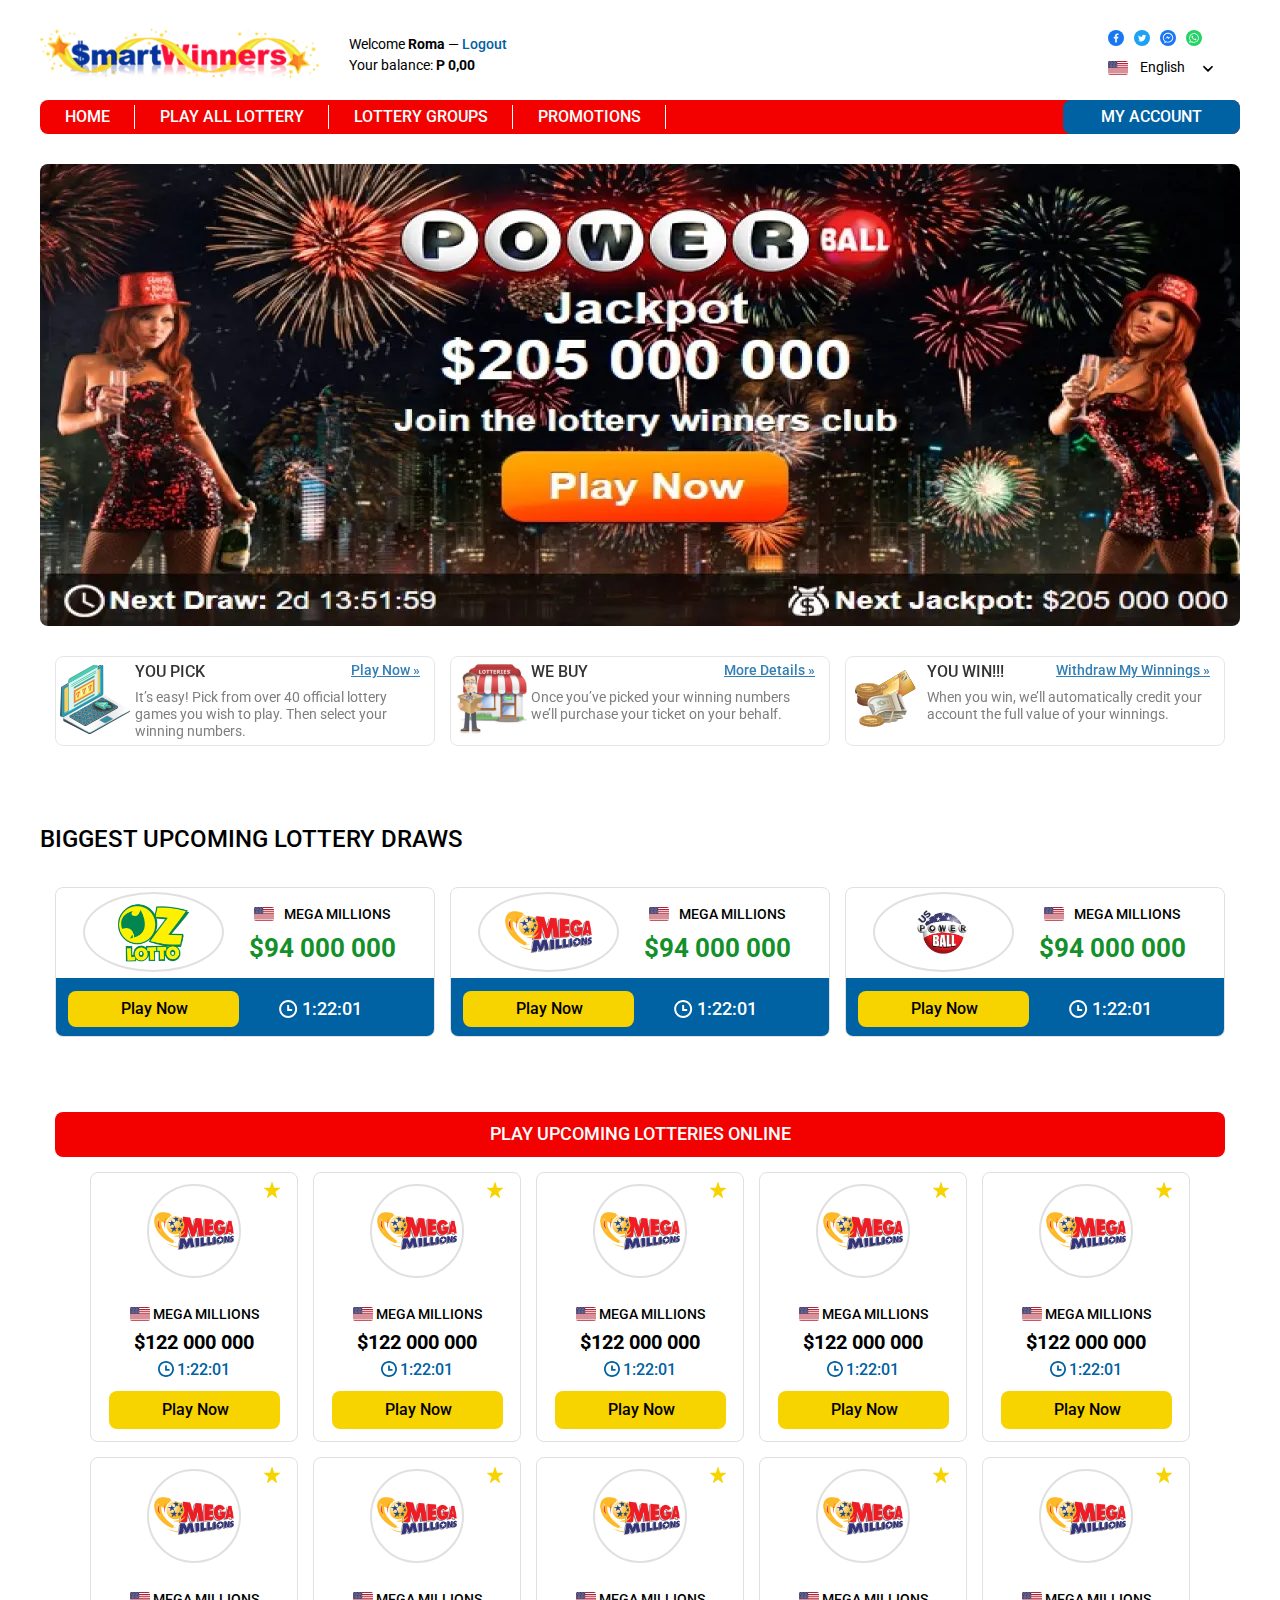
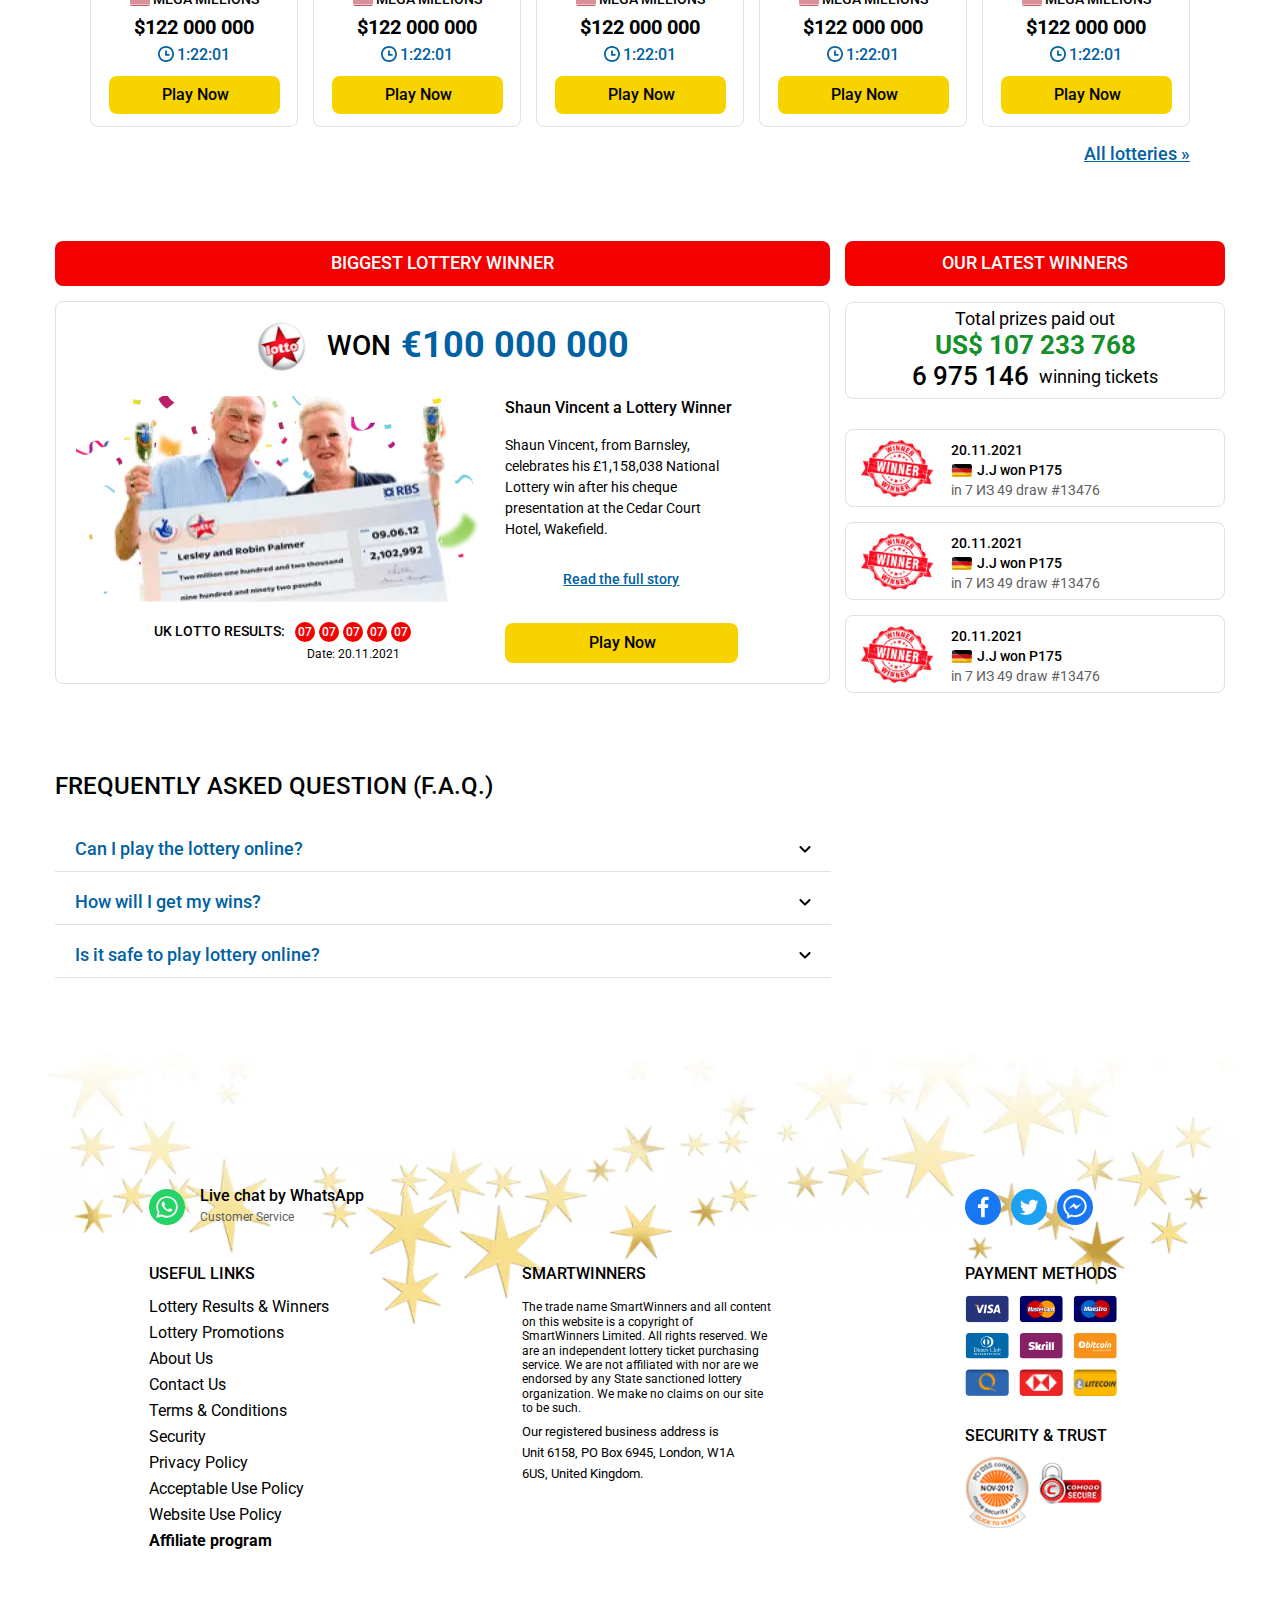
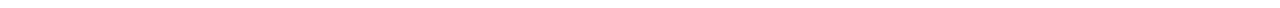
==== commit 222a39fe: "26.09.22 11:24" ====
--- a/home.html
+++ b/home.html
@@ -6,7 +6,7 @@
 	<meta charset="UTF-8">
 	<meta name="format-detection" content="telephone=no">
 	<!-- <style>body{opacity: 0;}</style> -->
-	<link rel="stylesheet" href="css/style.min.css?_v=20220926110517">
+	<link rel="stylesheet" href="css/style.min.css?_v=20220926112035">
 	<link rel="shortcut icon" href="favicon.ico">
 	<!-- <meta name="robots" content="noindex, nofollow"> -->
 	<meta name="viewport" content="width=device-width, initial-scale=1.0">
@@ -711,7 +711,7 @@
 		</div>
 	</div>
 </div> -->
-	<script src="js/app.min.js?_v=20220926110517"></script>
+	<script src="js/app.min.js?_v=20220926112035"></script>
 </body>
 
 </html>--- a/css/style.min.css
+++ b/css/style.min.css
@@ -1 +1 @@
-@charset "UTF-8";@import url(https://fonts.googleapis.com/css?family=Roboto:regular,500,700&display=swap);*{padding:0;margin:0;border:0}*,:after,:before{-webkit-box-sizing:border-box;box-sizing:border-box}body,html{height:100%;min-width:320px}body{color:#000;line-height:1;font-family:Roboto;font-size:.875rem;-ms-text-size-adjust:100%;-moz-text-size-adjust:100%;-webkit-text-size-adjust:100%;-webkit-font-smoothing:antialiased;-moz-osx-font-smoothing:grayscale}button,input,textarea{font-family:Roboto;font-size:inherit}button{cursor:pointer;color:inherit;background-color:inherit}a{color:inherit}a:link,a:visited{text-decoration:none}a:hover{text-decoration:none}ul li{list-style:none}img{vertical-align:top}h1,h2,h3,h4,h5,h6{font-weight:inherit;font-size:inherit}.lock body{overflow:hidden;-ms-touch-action:none;touch-action:none;-ms-scroll-chaining:none;overscroll-behavior:none}.wrapper{min-height:100%;display:-webkit-box;display:-ms-flexbox;display:flex;-webkit-box-orient:vertical;-webkit-box-direction:normal;-ms-flex-direction:column;flex-direction:column;overflow:hidden}.wrapper>main{-webkit-box-flex:1;-ms-flex:1 1 auto;flex:1 1 auto}.wrapper>*{min-width:0}[class*=__container]{max-width:75rem;-webkit-box-sizing:content-box;box-sizing:content-box;margin:0 auto;padding:0 1rem}[class*=-ibg]{position:relative}[class*=-ibg] img{position:absolute;width:100%;height:100%;top:0;left:0;-o-object-fit:cover;object-fit:cover}[class*=-ibg_contain] img{-o-object-fit:contain;object-fit:contain}.button{display:inline-block;background-color:#f7d300;border-radius:.5rem;padding:.375rem 3.1875rem .375rem 3.3125rem;font-weight:500;font-size:1rem;line-height:150%}.red-title{display:-webkit-box;display:-ms-flexbox;display:flex;-webkit-box-align:center;-ms-flex-align:center;align-items:center;-webkit-box-pack:center;-ms-flex-pack:center;justify-content:center;font-weight:700;font-size:18px;line-height:24px;padding:.65625rem 0;text-align:center;border-radius:.5rem;background-color:#f30000;color:#fff}.header__container{padding-top:.9375rem;display:-webkit-box;display:-ms-flexbox;display:flex;-webkit-box-orient:vertical;-webkit-box-direction:normal;-ms-flex-direction:column;flex-direction:column;gap:.3125rem}.header-top{display:-webkit-box;display:-ms-flexbox;display:flex;gap:1.8125rem;padding:.625rem 0;padding-right:1.25rem;-webkit-box-align:center;-ms-flex-align:center;align-items:center}.header-top__logo{z-index:10}.header-top__logo img{max-width:100%;max-height:3.75rem}.header-top__text{position:relative;z-index:10;-webkit-box-flex:1;-ms-flex:1 1 auto;flex:1 1 auto;display:-webkit-box;display:-ms-flexbox;display:flex;-webkit-box-orient:vertical;-webkit-box-direction:normal;-ms-flex-direction:column;flex-direction:column}.header-top__actions{display:-webkit-box;display:-ms-flexbox;display:flex;-webkit-box-orient:vertical;-webkit-box-direction:normal;-ms-flex-direction:column;flex-direction:column;gap:.625rem}.menu{display:-webkit-box;display:-ms-flexbox;display:flex;-webkit-box-pack:justify;-ms-flex-pack:justify;justify-content:space-between;gap:.9375rem;-webkit-box-align:center;-ms-flex-align:center;align-items:center}.menu__list{display:-webkit-box;display:-ms-flexbox;display:flex;-webkit-box-align:center;-ms-flex-align:center;align-items:center}.menu__item{position:relative;display:-webkit-box;display:-ms-flexbox;display:flex;-webkit-box-align:center;-ms-flex-align:center;align-items:center}.menu__link{font-weight:500;padding:0 1.5625rem;font-size:1rem;line-height:120%;text-transform:uppercase;color:#fff}.menu__link:hover{text-decoration:underline}.text{line-height:120%}.text span{font-weight:700;line-height:1.5}.text a{color:#0061a3;font-weight:500}.text a:hover{text-decoration:underline}.header-actions__socials{display:-webkit-box;display:-ms-flexbox;display:flex;gap:.625rem}.header-actions__item{width:1rem;height:1rem;border-radius:50%;-webkit-transition:all .3s ease 0s;-o-transition:all .3s ease 0s;transition:all .3s ease 0s}.header-actions__item img{width:100%}.header-actions__language{position:relative}.language-actions__title{display:-webkit-box;display:-ms-flexbox;display:flex;-webkit-box-align:center;-ms-flex-align:center;align-items:center;gap:.3125rem}.language-actions__title span{line-height:150%;padding:0 .3978125rem}.language-actions__title._spoller-active [alt=arrow]{-webkit-transform:rotateX(180deg);transform:rotateX(180deg)}.language-actions .arrow-block{display:-webkit-box;display:-ms-flexbox;display:flex;padding:.5625rem .400625rem .52625rem .40125rem}.language-actions [alt=arrow]{-webkit-transform:rotateX(0);transform:rotateX(0);-webkit-transition:all .3s ease 0s;-o-transition:all .3s ease 0s;transition:all .3s ease 0s;width:.698125rem;height:.411875rem}.language-actions [alt=flag]{max-width:1.25rem}.language-actions__body{position:absolute;background-color:#dadada;z-index:12;padding:.3125rem 0;border-radius:.3125rem}.language-body{width:100%}.language-body__item{display:-webkit-box;display:-ms-flexbox;display:flex;gap:.6875rem;border-radius:.3125rem;padding:.3125rem .125rem;cursor:pointer;width:100%}.language-body__item:not(:last-child){margin-bottom:.3125rem}.header-bottom{background-color:#f30000;border-radius:.5rem}.header-bottom__account{z-index:10;border-radius:.5rem;background-color:#0061a3;padding:.4625rem 2.375rem;font-weight:500;font-size:1rem;line-height:120%;text-transform:uppercase;color:#fff}.header-bottom__account:hover{text-decoration:underline}.header-bottom__account img{display:none}.icon-menu{display:none}.footer__container{padding-top:6.46rem;position:relative;padding-bottom:3.476875rem}.footer__background{position:absolute;width:calc(100% - 32px);top:0;left:1rem;z-index:-1}.footer__top{padding-top:1.875rem;display:-webkit-box;display:-ms-flexbox;display:flex;padding-left:6.795625rem;padding-right:7.704375rem;-webkit-box-pack:justify;-ms-flex-pack:justify;justify-content:space-between;-webkit-box-align:center;-ms-flex-align:center;align-items:center;gap:.9375rem}.footer__sections{padding-left:6.795625rem;padding-right:7.704375rem;margin-top:2.273125rem;display:-webkit-box;display:-ms-flexbox;display:flex;-webkit-box-pack:justify;-ms-flex-pack:justify;justify-content:space-between;gap:.9375rem}.footer__section2{-webkit-box-flex:0;-ms-flex:0 1 15.5625rem;flex:0 1 15.5625rem}.footer__section3{-webkit-box-flex:0;-ms-flex:0 1 9.5rem;flex:0 1 9.5rem}.footer-top__whatsapp{display:-webkit-box;display:-ms-flexbox;display:flex;gap:.9375rem;-webkit-box-align:center;-ms-flex-align:center;align-items:center}.footer-top__socials{padding-right:1.483125rem;display:-webkit-box;display:-ms-flexbox;display:flex;gap:.625rem}.footer-top__item-img{width:2.25rem}.whatsapp__icon{width:2.25rem}.whatsapp__title{font-weight:500;font-size:1rem;line-height:131%}.whatsapp__subtitle{font-size:.75rem;line-height:175%;color:#5f5f5f}.section1__title{margin-bottom:.75rem!important}.section1__items1{display:-webkit-box;display:-ms-flexbox;display:flex;-webkit-box-orient:vertical;-webkit-box-direction:normal;-ms-flex-direction:column;flex-direction:column;gap:.3125rem;margin-bottom:.3125rem}.section1__items2{display:-webkit-box;display:-ms-flexbox;display:flex;-webkit-box-orient:vertical;-webkit-box-direction:normal;-ms-flex-direction:column;flex-direction:column;gap:.3125rem}.section-title{font-weight:500;font-size:1rem;line-height:131%;text-transform:uppercase;margin-bottom:.9375rem}.section__items-link{font-size:1rem;line-height:131%}.section__items-link:hover{text-decoration:underline}.section__items-link_bold{font-weight:700}.section2__text1{font-size:.75rem;line-height:120%}.section2__text1:not(:last-child){margin-bottom:.329375rem}.section2__text2{font-size:.8125rem;line-height:162%;max-width:13.75rem}.section3__title{margin-bottom:.625rem}.section3__pay-items{display:-webkit-box;display:-ms-flexbox;display:flex;-ms-flex-wrap:wrap;flex-wrap:wrap;gap:.625rem;margin-bottom:1.875rem;max-width:9.5rem}.section3__pay-item{max-width:2.75rem}.section3__sec-items{display:-webkit-box;display:-ms-flexbox;display:flex;gap:.625rem;-webkit-box-align:start;-ms-flex-align:start;align-items:flex-start}.section3__sec-item{max-width:4rem}.banner-page__container .banner{width:100%}.banner-page__items{padding:0 .9375rem;display:-ms-grid;display:grid;-ms-grid-columns:(minmax(18.75rem,23.75rem))[3];grid-template-columns:repeat(3,minmax(18.75rem,23.75rem));-webkit-box-pack:justify;-ms-flex-pack:justify;justify-content:space-between;gap:.625rem;opacity:.8}.banner-page__item{display:-webkit-box;display:-ms-flexbox;display:flex;gap:.3125rem;-webkit-box-align:center;-ms-flex-align:center;align-items:center;background-color:#fff;border:.0625rem solid #e0e0e0;border-radius:.5rem;padding:.1875rem .875rem .3125rem .25rem}.item:nth-child(1) .item__img{max-width:4.3775rem}.item:nth-child(2){gap:.2775rem}.item:nth-child(3){gap:0;padding-left:0}.item:nth-child(3) .item__img{max-width:5.0625rem}.item__img{max-width:4.5rem}.item__content{width:100%}.item__block{width:100%;display:-webkit-box;display:-ms-flexbox;display:flex;-webkit-box-pack:justify;-ms-flex-pack:justify;justify-content:space-between;-ms-flex-wrap:wrap;flex-wrap:wrap;-webkit-column-gap:.625rem;-moz-column-gap:.625rem;column-gap:.625rem}.item__block:not(:last-child){margin-bottom:.3125rem}.item__title{font-weight:500;font-size:1rem;line-height:1.5;text-transform:uppercase}.item__link{font-weight:500;line-height:150%;text-decoration:underline!important;color:#0061a3}.item__description{line-height:120%;color:#5f5f5f;font-weight:400;min-height:3.1875rem}.lottery-page__title{font-weight:500;line-height:150%}.lottery-page__title:not(:last-child){margin-bottom:1.875rem}.lottery-page__items{padding:0 .9375rem;display:-ms-grid;display:grid;-ms-grid-columns:(minmax(18.75rem,23.75rem))[3];grid-template-columns:repeat(3,minmax(18.75rem,23.75rem));-webkit-box-pack:justify;-ms-flex-pack:justify;justify-content:space-between;gap:.625rem}.lottery-page__item{display:-webkit-box;display:-ms-flexbox;display:flex;-webkit-box-orient:vertical;-webkit-box-direction:normal;-ms-flex-direction:column;flex-direction:column;border:.0625rem solid #e0e0e0;border-radius:.5rem;overflow:hidden}.lottery-page__item:nth-child(1) .lottery-item__img{max-width:4.504375rem}.lottery-page__item:nth-child(2) .lottery-item__img{max-width:5.45rem}.lottery-page__item:nth-child(3) .lottery-item__img{max-width:4.3125rem}.lottery-item__white-block{display:-webkit-box;display:-ms-flexbox;display:flex;-webkit-box-align:center;-ms-flex-align:center;align-items:center;-webkit-box-pack:justify;-ms-flex-pack:justify;justify-content:space-between;-webkit-column-gap:.625rem;-moz-column-gap:.625rem;column-gap:.625rem;padding:.27375rem 2.39375rem .32375rem 1.706875rem}.lottery-item__image{border:2px solid #e0e0e0;border-radius:50%;height:5rem;display:-webkit-box;display:-ms-flexbox;display:flex;-webkit-box-align:center;-ms-flex-align:center;align-items:center;-webkit-box-pack:center;-ms-flex-pack:center;justify-content:center}.lottery-item__img{max-width:100%;max-height:100%}.lottery-item__subblock{display:-webkit-box;display:-ms-flexbox;display:flex;-webkit-box-orient:vertical;-webkit-box-direction:normal;-ms-flex-direction:column;flex-direction:column;-webkit-box-align:center;-ms-flex-align:center;align-items:center;gap:.90625rem}.lottery-item__country{display:-webkit-box;display:-ms-flexbox;display:flex;-webkit-box-align:center;-ms-flex-align:center;align-items:center;gap:.625rem}.lottery-item__country span{font-weight:500;line-height:120%;text-transform:uppercase}.lottery-item__flag{max-width:1.25rem}.lottery-item__price{white-space:nowrap;font-weight:700;line-height:1.375rem;color:#13902a}.lottery-item__blue-block{background-color:#0061a3;display:-webkit-box;display:-ms-flexbox;display:flex;-webkit-box-align:center;-ms-flex-align:center;align-items:center;-webkit-box-pack:justify;-ms-flex-pack:justify;justify-content:space-between}.lottery-item__timer{display:-webkit-box;display:-ms-flexbox;display:flex;-webkit-box-align:center;-ms-flex-align:center;align-items:center;gap:.25rem}.lottery-item__timer span{font-weight:500;font-size:1.125rem;line-height:1;color:#fff}.onlottery-page__content{padding:0 .9375rem}.onlottery-page__items{display:-ms-grid;display:grid;grid-template-columns:repeat(auto-fill,minmax(9.6875rem,13rem));-webkit-box-pack:justify;-ms-flex-pack:justify;justify-content:space-between;gap:.9375rem;padding:0 2.1875rem}.onlottery-page__item{border:1px solid #e0e0e0;border-radius:8px;display:-webkit-box;display:-ms-flexbox;display:flex;-webkit-box-orient:vertical;-webkit-box-direction:normal;-ms-flex-direction:column;flex-direction:column;-webkit-box-align:center;-ms-flex-align:center;align-items:center;position:relative}.onlottery-page__link-block{width:100%;display:-webkit-box;display:-ms-flexbox;display:flex;-webkit-box-pack:end;-ms-flex-pack:end;justify-content:end;padding-right:2.1875rem}.onlottery-page__link{font-weight:500;line-height:133%;text-decoration-line:underline!important;color:#0061a3}.onlottery-item__star{position:absolute;right:1.0625rem;top:.5625rem}.onlottery-item__image{width:5.875rem;height:5.875rem;border:2px solid #e0e0e0;border-radius:50%;display:-webkit-box;display:-ms-flexbox;display:flex;-webkit-box-align:center;-ms-flex-align:center;align-items:center;-webkit-box-pack:center;-ms-flex-pack:center;justify-content:center}.onlottery-item__image:not(:last-child){margin-bottom:1.75rem}.onlottery-item__country{display:-webkit-box;display:-ms-flexbox;display:flex;-webkit-box-align:center;-ms-flex-align:center;align-items:center;gap:.1875rem}.onlottery-item__country span{font-weight:500;line-height:120%;text-transform:uppercase}.onlottery-item__country:not(:last-child){margin-bottom:.5rem}.onlottery-item__price{font-weight:700;line-height:1.1}.onlottery-item__price:not(:last-child){margin-bottom:.5rem}.onlottery-item__timer{height:1.125rem}.onlottery-item__timer span{font-weight:500;line-height:112%;color:#0061a3}.onlottery-item__button{padding-top:.4375rem;padding-bottom:.4375rem}.card-page__content{padding:0 .9375rem;display:-webkit-box;display:-ms-flexbox;display:flex;gap:.9375rem}.card-page__left-content{-webkit-box-flex:0;-ms-flex:0 1 48.4375rem;flex:0 1 48.4375rem}.card-page__right-content{-webkit-box-flex:0;-ms-flex:0 1 23.75rem;flex:0 1 23.75rem}.left-content__content{padding:1.25rem;border:.0625rem solid #e0e0e0;border-radius:.5rem;display:-webkit-box;display:-ms-flexbox;display:flex;-webkit-box-orient:vertical;-webkit-box-direction:normal;-ms-flex-direction:column;flex-direction:column;margin-top:.9375rem}.left-content__cong{display:-webkit-box;display:-ms-flexbox;display:flex;-webkit-box-align:center;-ms-flex-align:center;align-items:center;-ms-flex-item-align:center;-ms-grid-row-align:center;align-self:center}.left-content__cong:not(:last-child){margin-bottom:1.5625rem}.left-content__won{font-weight:500;line-height:129%;text-transform:uppercase;margin-right:.625rem}.left-content__price{font-weight:700;line-height:61%;color:#0061a3}.left-content__lotto{max-width:3.125rem;margin-right:1.25rem}.left-content__body{display:-webkit-box;display:-ms-flexbox;display:flex;gap:.958125rem}.left-content__block1{-webkit-box-flex:0;-ms-flex:0 0 25.848125rem;flex:0 0 25.848125rem;display:-webkit-box;display:-ms-flexbox;display:flex;-webkit-box-orient:vertical;-webkit-box-direction:normal;-ms-flex-direction:column;flex-direction:column;-webkit-box-align:center;-ms-flex-align:center;align-items:center;gap:1.203125rem}.left-content__image{max-width:100%}.left-content__subblock{display:-webkit-box;display:-ms-flexbox;display:flex;-webkit-box-align:baseline;-ms-flex-align:baseline;align-items:baseline;gap:.625rem}.left-content__parag{font-weight:500;line-height:120%;text-transform:uppercase}.left-content__subsubblock{display:-webkit-box;display:-ms-flexbox;display:flex;-webkit-box-orient:vertical;-webkit-box-direction:normal;-ms-flex-direction:column;flex-direction:column;-webkit-box-align:center;-ms-flex-align:center;align-items:center;gap:.3125rem}.left-content__items{display:-webkit-box;display:-ms-flexbox;display:flex;gap:.25rem}.left-content__item{background:#f30000;border-radius:50%;height:1.25rem;width:1.25rem;display:-webkit-box;display:-ms-flexbox;display:flex;-webkit-box-align:center;-ms-flex-align:center;align-items:center;-webkit-box-pack:center;-ms-flex-pack:center;justify-content:center;font-weight:500;font-size:12px;line-height:120%;text-align:center;color:#fff}.left-content__date{font-size:.75rem;line-height:130%;text-align:center}.left-content__block2{max-width:14.5625rem;display:-webkit-box;display:-ms-flexbox;display:flex;-webkit-box-orient:vertical;-webkit-box-direction:normal;-ms-flex-direction:column;flex-direction:column}.left-content__subtitle{font-weight:500;font-size:1rem;line-height:1.5}.left-content__subtitle:not(:last-child){margin-bottom:.9375rem}.left-content__text{font-weight:400;font-size:14px;line-height:21px}.left-content__text:not(:last-child){margin-bottom:1.988125rem}.left-content__link{-ms-flex-item-align:center;-ms-grid-row-align:center;align-self:center;font-weight:500;line-height:120%;color:#0061a3;text-decoration:underline!important}.left-content__link:not(:last-child){margin-bottom:2.170625rem}.left-content__button{-ms-flex-item-align:center;-ms-grid-row-align:center;align-self:center;text-align:center;width:100%;display:-webkit-box;display:-ms-flexbox;display:flex;-webkit-box-align:center;-ms-flex-align:center;align-items:center;-webkit-box-pack:center;-ms-flex-pack:center;justify-content:center;height:2.5rem}.right-content__content{margin-top:.9375rem;border:.0625rem solid #e0e0e0;border-radius:.5rem;padding-top:.3125rem;padding-bottom:.625rem;display:-webkit-box;display:-ms-flexbox;display:flex;-webkit-box-orient:vertical;-webkit-box-direction:normal;-ms-flex-direction:column;flex-direction:column;-webkit-box-align:center;-ms-flex-align:center;align-items:center;gap:.3125rem;margin-top:1rem}.right-content__text{font-size:1.125rem;line-height:120%}.right-content__price{font-weight:700;font-size:1.625rem;line-height:85%;color:#13902a}.right-content__price:not(:last-child){margin-bottom:.3125rem}.right-content__tickets{font-size:1.125rem;line-height:120%;display:-webkit-box;display:-ms-flexbox;display:flex;gap:.625rem}.right-content__tickets span{font-weight:500;font-size:1.625rem}.right-content__items{margin-top:1.875rem;display:-webkit-box;display:-ms-flexbox;display:flex;-webkit-box-orient:vertical;-webkit-box-direction:normal;-ms-flex-direction:column;flex-direction:column;gap:.9375rem}.right-content__item{padding:.625rem .875rem .3125rem;border:.0625rem solid #e0e0e0;border-radius:.5rem;display:-webkit-box;display:-ms-flexbox;display:flex;gap:.964375rem}.item-right__image{max-width:4.7075rem;max-height:3.625rem}.item-right__date{font-weight:500;line-height:150%}.item-right__country{display:-webkit-box;display:-ms-flexbox;display:flex;-webkit-box-align:center;-ms-flex-align:center;align-items:center;gap:.3125rem}.item-right__country span{font-weight:500}.item-right__descr{color:#5f5f5f;line-height:150%}.faq-page__content{padding:0 .9375rem}.faq-page__title{font-weight:500;line-height:150%;text-align:left;text-transform:uppercase}.faq-page__title:not(:last-child){margin-bottom:1.875rem}.faq-page__spollers{max-width:48.5rem;display:-webkit-box;display:-ms-flexbox;display:flex;-webkit-box-orient:vertical;-webkit-box-direction:normal;-ms-flex-direction:column;flex-direction:column;gap:.9375rem}.faq-page-spollers__item{border-bottom:1px solid #e0e0e0}.faq-page-spollers__title{width:100%;display:-webkit-box;display:-ms-flexbox;display:flex;-webkit-box-pack:justify;-ms-flex-pack:justify;justify-content:space-between;-webkit-box-align:center;-ms-flex-align:center;align-items:center;padding:.1875rem 1.25rem .625rem;font-weight:500;font-size:1.125rem;line-height:133%;color:#0061a3}.faq-page-spollers__title._spoller-active .faq-page-spollers__arrow{-webkit-transform:rotateX(180deg);transform:rotateX(180deg)}.faq-page-spollers__arrow{-webkit-transition:all .3s ease 0s;-o-transition:all .3s ease 0s;transition:all .3s ease 0s}.faq-page-spollers__body{padding:.1875rem 1.25rem .625rem;font-size:1rem;line-height:133%}.sect__container{padding-top:3.125rem}.sect__button{padding:.3125rem .625rem;background-color:#5f5f5f;border-radius:.5rem}.tabs{margin-top:.9375rem;display:-webkit-box;display:-ms-flexbox;display:flex;gap:1.875rem;width:100%}.tabs__navigation{display:-webkit-box;display:-ms-flexbox;display:flex;-webkit-box-orient:vertical;-webkit-box-direction:normal;-ms-flex-direction:column;flex-direction:column;gap:.625rem;-webkit-box-flex:0;-ms-flex:0 0 30%;flex:0 0 30%;-ms-flex-item-align:start;align-self:flex-start;border:1px solid #5f5f5f;border-radius:.5rem}.tabs__title{width:100%;height:3.125rem;border-radius:.5rem}.tabs__title._tab-active{background-color:#f30000;color:#fff}.tabs__content{border:1px solid #5f5f5f;border-radius:.5rem;width:100%;padding:1.5625rem}@media (min-width:23.375em){.item__title{font-size:1rem}}@media (min-width:48.0625em){.menu__item::after{content:"";position:absolute;top:50%;-webkit-transform:translate(0,-50%);-ms-transform:translate(0,-50%);transform:translate(0,-50%);right:0;width:1px;height:1.5rem;background-color:#fff}.sect__button{display:none}}@media (min-width:61.99875em){.banner-page__container .banner{border-radius:.5rem}}@media (min-width:62.5em){.header-bottom__account{height:2.125rem}}@media (min-width:48em){.section__items-link_hidden{display:none}}@media (min-width:75em){.header-top__logo{width:17.5rem}.header-bottom__account{padding-left:2.375rem}.header-bottom__account{padding-right:2.375rem}.footer{margin-top:4.6875rem}.footer__container{padding-top:6.46rem}.banner-page__container{padding-top:1.875rem}.banner-page__items{margin-top:1.875rem}.lottery-page__container{padding-top:4.6875rem}.lottery-page__title{font-size:1.5rem}.lottery-page__title:not(:last-child){margin-bottom:1.875rem}.lottery-item__white-block{padding-left:1.706875rem}.lottery-item__white-block{padding-right:2.39375rem}.lottery-item__image{width:8.8125rem}.lottery-item__price{font-size:1.625rem}.lottery-item__blue-block{padding-top:.839375rem}.lottery-item__blue-block{padding-right:4.50625rem}.lottery-item__blue-block{padding-bottom:.5625rem}.lottery-item__blue-block{padding-left:.765625rem}.onlottery-page__container{padding-top:4.6875rem}.onlottery-page__title:not(:last-child){margin-bottom:.9375rem}.onlottery-page__items:not(:last-child){margin-bottom:.9375rem}.onlottery-page__item{padding-bottom:.75rem}.onlottery-page__item{padding-top:.693125rem}.onlottery-page__item{padding-left:.75rem}.onlottery-page__item{padding-right:.75rem}.onlottery-page__link{font-size:1.125rem}.onlottery-item__image{width:5.875rem}.onlottery-item__image{height:5.875rem}.onlottery-item__image:not(:last-child){margin-bottom:1.75rem}.onlottery-item__img{width:4.94875rem}.onlottery-item__country span{font-size:.875rem}.onlottery-item__price{font-size:1.25rem}.onlottery-item__timer span{font-size:1rem}.onlottery-item__timer:not(:last-child){margin-bottom:.75rem}.card-page__container{padding-top:4.6875rem}.left-content__won{font-size:1.75rem}.left-content__won{margin-right:.625rem}.left-content__price{font-size:2.25rem}.faq-page__container{padding-top:4.6875rem}.faq-page__title{font-size:1.5rem}}@media (max-width:48em){.button{padding:.3125rem 2.375rem .3125rem 2.4375rem}.header__container{gap:.25rem}.header-top{-webkit-box-pack:justify;-ms-flex-pack:justify;justify-content:space-between;padding:0}.header-top__text{-webkit-box-orient:horizontal;-webkit-box-direction:normal;-ms-flex-direction:row;flex-direction:row;-webkit-box-pack:justify;-ms-flex-pack:justify;justify-content:space-between}.menu__body{position:fixed;z-index:4;width:100%;height:100%;display:-webkit-box;display:-ms-flexbox;display:flex;-webkit-box-orient:vertical;-webkit-box-direction:normal;-ms-flex-direction:column;flex-direction:column;-webkit-box-align:center;-ms-flex-align:center;align-items:center;top:0;left:-100%;-webkit-transition:all .3s ease 0s;-o-transition:all .3s ease 0s;transition:all .3s ease 0s;overflow:auto;background-color:rgba(0,0,0,.9);gap:1.875rem;padding-top:8.125rem;padding-left:.9375rem;padding-right:.9375rem;padding-bottom:1.875rem}.menu__body::before{content:"";position:fixed;top:0;left:-100%;-webkit-transition:all .3s ease 0s;-o-transition:all .3s ease 0s;transition:all .3s ease 0s;width:100%;height:5.625rem;background-color:#d1d1d1;z-index:10}.menu-open .menu__body{left:0}.menu-open .menu__body::before{left:0}.menu__list{-webkit-box-orient:vertical;-webkit-box-direction:normal;-ms-flex-direction:column;flex-direction:column;gap:1.875rem}.menu__link{font-size:1.875rem}.header-actions__item{width:1.875rem;height:1.875rem}.language-actions__title{background-color:#dadada;border-radius:5px;padding:0 .3125rem;margin-top:1.875rem}.language-actions__body{margin-top:.625rem;position:relative}.header-bottom{background-color:#fff}.header-bottom__account{padding-left:1.5625rem}.header-bottom__account{padding-right:1.5625rem}.header-bottom__account{-webkit-transition:all .3s ease 0s;-o-transition:all .3s ease 0s;transition:all .3s ease 0s;border-radius:.25rem}.header-bottom__account:hover{-webkit-box-shadow:0 0 2px 1px #5f5f5f;box-shadow:0 0 2px 1px #5f5f5f}.header-bottom__account span{display:none}.header-bottom__account img{display:block;-webkit-transition:all .3s ease 0s;-o-transition:all .3s ease 0s;transition:all .3s ease 0s}.icon-menu{display:block;position:relative;width:1.25rem;height:.875rem;cursor:pointer;z-index:5}.icon-menu span,.icon-menu::after,.icon-menu::before{content:"";-webkit-transition:all .3s ease 0s;-o-transition:all .3s ease 0s;transition:all .3s ease 0s;right:0;position:absolute;width:1.25rem;height:.125rem;border-radius:1px;background-color:#f30000}.icon-menu::before{top:0}.icon-menu::after{bottom:0}.icon-menu span{top:calc(50% - .0625rem)}.menu-open .icon-menu span{width:0}.menu-open .icon-menu::before{top:calc(50% - .0625rem);-webkit-transform:rotate(-45deg);-ms-transform:rotate(-45deg);transform:rotate(-45deg)}.menu-open .icon-menu::after{bottom:calc(50% - .0625rem);-webkit-transform:rotate(45deg);-ms-transform:rotate(45deg);transform:rotate(45deg)}.banner-page__container{padding-left:0;padding-right:0}.banner-page__items{-ms-grid-columns:(minmax(18rem,1fr))[1]!important;grid-template-columns:repeat(1,minmax(18rem,1fr))!important;padding:0 1rem;gap:.75rem}.banner-page__item{padding-right:.4375rem}.lottery-page__items{-ms-grid-columns:(minmax(18rem,1fr))[1]!important;grid-template-columns:repeat(1,minmax(18rem,1fr))!important;padding:0;gap:.9375rem}.onlottery-page__content{padding:0}.card-page__content{padding:0;gap:2rem}.left-content__content{padding:1rem 1.3125rem}.left-content__cong:not(:last-child){margin-bottom:.75rem}.left-content__lotto{max-width:2.5rem}.left-content__body{gap:1rem}.left-content__block1{gap:1rem}.left-content__subsubblock{gap:.25rem}.tabs__navigation{-webkit-box-flex:0;-ms-flex:0 0 100%;flex:0 0 100%}.tabs__title{width:100%}.tabs__content{-webkit-box-flex:0;-ms-flex:0 0 100%;flex:0 0 100%}}@media (max-width:48em) and (max-width:20em){.menu__link{font-size:1.25rem}.language-actions__title span{font-size:1.25rem}}@media (max-width:48em) and (max-width:29.6875em){.header-bottom__account{padding:.0000000625rem}}@media (max-width:25em){.onlottery-page__items{gap:1rem;grid-template-columns:repeat(auto-fill,minmax(9.6875rem,1fr))!important;padding:0 .53125rem}.onlottery-item__star{right:.4375rem;top:.4375rem}.onlottery-item__button{padding:.375rem 2.25rem}}@media (max-width:20em){.item__title{font-size:.875rem}}@media (max-width:69.5em){.banner-page__items{-ms-grid-columns:(minmax(18.75rem,1fr))[2];grid-template-columns:repeat(2,minmax(18.75rem,1fr))}.lottery-page__items{-ms-grid-columns:(minmax(18.75rem,1fr))[2];grid-template-columns:repeat(2,minmax(18.75rem,1fr))}}@media (max-width:65.625em){.card-page__content{-webkit-box-orient:vertical;-webkit-box-direction:normal;-ms-flex-direction:column;flex-direction:column}.card-page__left-content{-webkit-box-flex:1;-ms-flex:auto;flex:auto}.left-content__body{-webkit-box-orient:vertical;-webkit-box-direction:normal;-ms-flex-direction:column;flex-direction:column;-webkit-box-align:center;-ms-flex-align:center;align-items:center;gap:2.1875rem}.left-content__block1{-webkit-box-flex:1;-ms-flex:auto;flex:auto}.left-content__block2{-webkit-box-flex:1;-ms-flex:auto;flex:auto}.left-content__block2{max-width:100%}.left-content__subtitle{text-align:center}.left-content__button{max-width:18.75rem}}@media (max-width:62.5em){.menu__link{font-size:.8125rem}.header-bottom__account{font-size:.8125rem}}@media (max-width:57.1875em){.footer__sections{-webkit-box-orient:vertical;-webkit-box-direction:normal;-ms-flex-direction:column;flex-direction:column}.footer__section2{-webkit-box-flex:1;-ms-flex:auto;flex:auto}.footer__section3{-webkit-box-flex:1;-ms-flex:auto;flex:auto}.section1__items{display:-webkit-box;display:-ms-flexbox;display:flex;-webkit-box-pack:justify;-ms-flex-pack:justify;justify-content:space-between;gap:.625rem}.section3{display:-webkit-box;display:-ms-flexbox;display:flex;-webkit-box-pack:justify;-ms-flex-pack:justify;justify-content:space-between;gap:.625rem}}@media (max-width:48.4375em){.onlottery-page__items{grid-template-columns:repeat(auto-fill,minmax(10.625rem,1fr));padding:0 .53125rem}.onlottery-page__link-block{padding-right:.53125rem}}@media (max-width:41.875em){.footer__background{height:9.100625rem;width:auto}.footer__top{padding:0}.footer__sections{padding-left:0;padding-right:0}.footer-top__socials{margin-top:1.125rem}}@media (max-width:29.99875em){.red-title{font-size:1rem;height:3.125rem}.footer__container{padding-bottom:2.029375rem}.footer__sections{margin-top:1rem}.footer-top__item-img{width:1.875rem}.whatsapp__icon{width:1.875rem}.whatsapp__title{font-size:.875rem;line-height:120%}.whatsapp__subtitle{font-size:.75rem;line-height:120%;color:#5f5f5f}.section__items-link{font-size:.875rem;line-height:150%}.section2__title{margin-bottom:0}.section2__text1{font-size:.625rem;line-height:120%;max-width:19.6875rem;margin-bottom:0!important}.section2__text2{font-size:.625rem;line-height:210%}.left-content__image{max-width:calc(100% + 42px)}.left-content__block2{max-width:21.25rem}.left-content__text:not(:last-child){margin-bottom:.75rem}.left-content__link:not(:last-child){margin-bottom:1rem}.left-content__link{text-decoration:none!important}.left-content__button{max-width:14.5rem;height:2.25rem}.right-content__items{gap:1rem}.faq-page{display:none}}@media (max-width:23.4375em){.header-top__logo{width:11.375rem}.header-top__logo img{height:2.75rem}.footer{margin-top:2rem}.footer__container{padding-top:5rem}.banner-page__container{padding-top:1.5rem}.banner-page__container .banner{height:11.230625rem}.banner-page__items{margin-top:1rem}.lottery-page__container{padding-top:2rem}.lottery-page__title{font-size:1.125rem}.lottery-page__title:not(:last-child){margin-bottom:1.125rem}.lottery-item__white-block{padding-left:1.46rem}.lottery-item__white-block{padding-right:1.39rem}.lottery-item__image{width:7.641875rem}.lottery-item__price{font-size:1.5rem}.lottery-item__blue-block{padding-top:.901875rem}.lottery-item__blue-block{padding-right:3.138125rem}.lottery-item__blue-block{padding-bottom:.6875rem}.lottery-item__blue-block{padding-left:.9375rem}.onlottery-page__container{padding-top:2rem}.onlottery-page__title:not(:last-child){margin-bottom:1rem}.onlottery-page__items:not(:last-child){margin-bottom:.75rem}.onlottery-page__item{padding-bottom:.5625rem}.onlottery-page__item{padding-top:1rem}.onlottery-page__item{padding-left:.4375rem}.onlottery-page__item{padding-right:.4375rem}.onlottery-page__link{font-size:1rem}.onlottery-item__image{width:5.0625rem}.onlottery-item__image{height:4.875rem}.onlottery-item__image:not(:last-child){margin-bottom:.75rem}.onlottery-item__img{width:4.174375rem}.onlottery-item__country span{font-size:.75rem}.onlottery-item__price{font-size:1.125rem}.onlottery-item__timer span{font-size:.875rem}.onlottery-item__timer:not(:last-child){margin-bottom:.5rem}.card-page__container{padding-top:2rem}.left-content__won{font-size:1.6875rem}.left-content__won{margin-right:.5rem}.left-content__price{font-size:1.6875rem}.faq-page__container{padding-top:2rem}.faq-page__title{font-size:1.125rem}}@media (max-width:23.125em){.lottery-item__white-block{padding-left:.3125rem;padding-right:.9375rem;-webkit-column-gap:.3125rem;-moz-column-gap:.3125rem;column-gap:.3125rem}.lottery-item__blue-block{gap:1.25rem;padding-right:1.25rem}}@media (max-width:23.3125em){.left-content__won{font-size:1.25rem}.left-content__price{font-size:1.25rem}}@media (max-width:21.25em){.text{font-size:.8125rem}}@media (min-width:23.4375em) and (max-width:75em){@supports (width:clamp(11.375rem ,8.5909090909rem + 11.8787878788vw ,17.5rem)){.header-top__logo{width:clamp(11.375rem ,8.5909090909rem + 11.8787878788vw ,17.5rem)}}@supports not (width:clamp(11.375rem ,8.5909090909rem + 11.8787878788vw ,17.5rem)){.header-top__logo{width:calc(11.375rem + 6.125 * (100vw - 23.4375rem)/ 51.5625)}}@supports (margin-top:clamp(2rem ,0.7784090909rem + 5.2121212121vw ,4.6875rem)){.footer{margin-top:clamp(2rem ,.7784090909rem + 5.2121212121vw ,4.6875rem)}}@supports not (margin-top:clamp(2rem ,0.7784090909rem + 5.2121212121vw ,4.6875rem)){.footer{margin-top:calc(2rem + 2.6875 * (100vw - 23.4375rem)/ 51.5625)}}@supports (padding-top:clamp(5rem ,4.3363636364rem + 2.8315151515vw ,6.46rem)){.footer__container{padding-top:clamp(5rem ,4.3363636364rem + 2.8315151515vw ,6.46rem)}}@supports not (padding-top:clamp(5rem ,4.3363636364rem + 2.8315151515vw ,6.46rem)){.footer__container{padding-top:calc(5rem + 1.46 * (100vw - 23.4375rem)/ 51.5625)}}@supports (padding-top:clamp(1.5rem ,1.3295454545rem + 0.7272727273vw ,1.875rem)){.banner-page__container{padding-top:clamp(1.5rem ,1.3295454545rem + .7272727273vw ,1.875rem)}}@supports not (padding-top:clamp(1.5rem ,1.3295454545rem + 0.7272727273vw ,1.875rem)){.banner-page__container{padding-top:calc(1.5rem + .375 * (100vw - 23.4375rem)/ 51.5625)}}@supports (margin-top:clamp(1rem ,0.6022727273rem + 1.696969697vw ,1.875rem)){.banner-page__items{margin-top:clamp(1rem ,.6022727273rem + 1.696969697vw ,1.875rem)}}@supports not (margin-top:clamp(1rem ,0.6022727273rem + 1.696969697vw ,1.875rem)){.banner-page__items{margin-top:calc(1rem + .875 * (100vw - 23.4375rem)/ 51.5625)}}@supports (padding-top:clamp(2rem ,0.7784090909rem + 5.2121212121vw ,4.6875rem)){.lottery-page__container{padding-top:clamp(2rem ,.7784090909rem + 5.2121212121vw ,4.6875rem)}}@supports not (padding-top:clamp(2rem ,0.7784090909rem + 5.2121212121vw ,4.6875rem)){.lottery-page__container{padding-top:calc(2rem + 2.6875 * (100vw - 23.4375rem)/ 51.5625)}}@supports (font-size:clamp(1.125rem ,0.9545454545rem + 0.7272727273vw ,1.5rem)){.lottery-page__title{font-size:clamp(1.125rem ,.9545454545rem + .7272727273vw ,1.5rem)}}@supports not (font-size:clamp(1.125rem ,0.9545454545rem + 0.7272727273vw ,1.5rem)){.lottery-page__title{font-size:calc(1.125rem + .375 * (100vw - 23.4375rem)/ 51.5625)}}@supports (margin-bottom:clamp(1.125rem ,0.7840909091rem + 1.4545454545vw ,1.875rem)){.lottery-page__title:not(:last-child){margin-bottom:clamp(1.125rem ,.7840909091rem + 1.4545454545vw ,1.875rem)}}@supports not (margin-bottom:clamp(1.125rem ,0.7840909091rem + 1.4545454545vw ,1.875rem)){.lottery-page__title:not(:last-child){margin-bottom:calc(1.125rem + .75 * (100vw - 23.4375rem)/ 51.5625)}}@supports (padding-left:clamp(1.46rem ,1.3477840909rem + 0.4787878788vw ,1.706875rem)){.lottery-item__white-block{padding-left:clamp(1.46rem ,1.3477840909rem + .4787878788vw ,1.706875rem)}}@supports not (padding-left:clamp(1.46rem ,1.3477840909rem + 0.4787878788vw ,1.706875rem)){.lottery-item__white-block{padding-left:calc(1.46rem + .246875 * (100vw - 23.4375rem)/ 51.5625)}}@supports (padding-right:clamp(1.39rem ,0.93375rem + 1.9466666667vw ,2.39375rem)){.lottery-item__white-block{padding-right:clamp(1.39rem ,.93375rem + 1.9466666667vw ,2.39375rem)}}@supports not (padding-right:clamp(1.39rem ,0.93375rem + 1.9466666667vw ,2.39375rem)){.lottery-item__white-block{padding-right:calc(1.39rem + 1.00375 * (100vw - 23.4375rem)/ 51.5625)}}@supports (width:clamp(7.641875rem ,7.1097727273rem + 2.2703030303vw ,8.8125rem)){.lottery-item__image{width:clamp(7.641875rem ,7.1097727273rem + 2.2703030303vw ,8.8125rem)}}@supports not (width:clamp(7.641875rem ,7.1097727273rem + 2.2703030303vw ,8.8125rem)){.lottery-item__image{width:calc(7.641875rem + 1.170625 * (100vw - 23.4375rem)/ 51.5625)}}@supports (font-size:clamp(1.5rem ,1.4431818182rem + 0.2424242424vw ,1.625rem)){.lottery-item__price{font-size:clamp(1.5rem ,1.4431818182rem + .2424242424vw ,1.625rem)}}@supports not (font-size:clamp(1.5rem ,1.4431818182rem + 0.2424242424vw ,1.625rem)){.lottery-item__price{font-size:calc(1.5rem + .125 * (100vw - 23.4375rem)/ 51.5625)}}@supports (padding-top:clamp(0.839375rem ,0.9302840909rem + -0.1212121212vw ,0.901875rem)){.lottery-item__blue-block{padding-top:clamp(.839375rem ,.9302840909rem + -.1212121212vw ,.901875rem)}}@supports not (padding-top:clamp(0.839375rem ,0.9302840909rem + -0.1212121212vw ,0.901875rem)){.lottery-item__blue-block{padding-top:calc(.901875rem + -.0625 * (100vw - 23.4375rem)/ 51.5625)}}@supports (padding-right:clamp(3.138125rem ,2.51625rem + 2.6533333333vw ,4.50625rem)){.lottery-item__blue-block{padding-right:clamp(3.138125rem ,2.51625rem + 2.6533333333vw ,4.50625rem)}}@supports not (padding-right:clamp(3.138125rem ,2.51625rem + 2.6533333333vw ,4.50625rem)){.lottery-item__blue-block{padding-right:calc(3.138125rem + 1.368125 * (100vw - 23.4375rem)/ 51.5625)}}@supports (padding-bottom:clamp(0.5625rem ,0.7443181818rem + -0.2424242424vw ,0.6875rem)){.lottery-item__blue-block{padding-bottom:clamp(.5625rem ,.7443181818rem + -.2424242424vw ,.6875rem)}}@supports not (padding-bottom:clamp(0.5625rem ,0.7443181818rem + -0.2424242424vw ,0.6875rem)){.lottery-item__blue-block{padding-bottom:calc(.6875rem + -.125 * (100vw - 23.4375rem)/ 51.5625)}}@supports (padding-left:clamp(0.765625rem ,1.015625rem + -0.3333333333vw ,0.9375rem)){.lottery-item__blue-block{padding-left:clamp(.765625rem ,1.015625rem + -.3333333333vw ,.9375rem)}}@supports not (padding-left:clamp(0.765625rem ,1.015625rem + -0.3333333333vw ,0.9375rem)){.lottery-item__blue-block{padding-left:calc(.9375rem + -.171875 * (100vw - 23.4375rem)/ 51.5625)}}@supports (padding-top:clamp(2rem ,0.7784090909rem + 5.2121212121vw ,4.6875rem)){.onlottery-page__container{padding-top:clamp(2rem ,.7784090909rem + 5.2121212121vw ,4.6875rem)}}@supports not (padding-top:clamp(2rem ,0.7784090909rem + 5.2121212121vw ,4.6875rem)){.onlottery-page__container{padding-top:calc(2rem + 2.6875 * (100vw - 23.4375rem)/ 51.5625)}}@supports (margin-bottom:clamp(0.9375rem ,1.0284090909rem + -0.1212121212vw ,1rem)){.onlottery-page__title:not(:last-child){margin-bottom:clamp(.9375rem ,1.0284090909rem + -.1212121212vw ,1rem)}}@supports not (margin-bottom:clamp(0.9375rem ,1.0284090909rem + -0.1212121212vw ,1rem)){.onlottery-page__title:not(:last-child){margin-bottom:calc(1rem + -.0625 * (100vw - 23.4375rem)/ 51.5625)}}@supports (margin-bottom:clamp(0.75rem ,0.6647727273rem + 0.3636363636vw ,0.9375rem)){.onlottery-page__items:not(:last-child){margin-bottom:clamp(.75rem ,.6647727273rem + .3636363636vw ,.9375rem)}}@supports not (margin-bottom:clamp(0.75rem ,0.6647727273rem + 0.3636363636vw ,0.9375rem)){.onlottery-page__items:not(:last-child){margin-bottom:calc(.75rem + .1875 * (100vw - 23.4375rem)/ 51.5625)}}@supports (padding-bottom:clamp(0.5625rem ,0.4772727273rem + 0.3636363636vw ,0.75rem)){.onlottery-page__item{padding-bottom:clamp(.5625rem ,.4772727273rem + .3636363636vw ,.75rem)}}@supports not (padding-bottom:clamp(0.5625rem ,0.4772727273rem + 0.3636363636vw ,0.75rem)){.onlottery-page__item{padding-bottom:calc(.5625rem + .1875 * (100vw - 23.4375rem)/ 51.5625)}}@supports (padding-top:clamp(0.693125rem ,1.1394886364rem + -0.5951515152vw ,1rem)){.onlottery-page__item{padding-top:clamp(.693125rem ,1.1394886364rem + -.5951515152vw ,1rem)}}@supports not (padding-top:clamp(0.693125rem ,1.1394886364rem + -0.5951515152vw ,1rem)){.onlottery-page__item{padding-top:calc(1rem + -.306875 * (100vw - 23.4375rem)/ 51.5625)}}@supports (padding-left:clamp(0.4375rem ,0.2954545455rem + 0.6060606061vw ,0.75rem)){.onlottery-page__item{padding-left:clamp(.4375rem ,.2954545455rem + .6060606061vw ,.75rem)}}@supports not (padding-left:clamp(0.4375rem ,0.2954545455rem + 0.6060606061vw ,0.75rem)){.onlottery-page__item{padding-left:calc(.4375rem + .3125 * (100vw - 23.4375rem)/ 51.5625)}}@supports (padding-right:clamp(0.4375rem ,0.2954545455rem + 0.6060606061vw ,0.75rem)){.onlottery-page__item{padding-right:clamp(.4375rem ,.2954545455rem + .6060606061vw ,.75rem)}}@supports not (padding-right:clamp(0.4375rem ,0.2954545455rem + 0.6060606061vw ,0.75rem)){.onlottery-page__item{padding-right:calc(.4375rem + .3125 * (100vw - 23.4375rem)/ 51.5625)}}@supports (font-size:clamp(1rem ,0.9431818182rem + 0.2424242424vw ,1.125rem)){.onlottery-page__link{font-size:clamp(1rem ,.9431818182rem + .2424242424vw ,1.125rem)}}@supports not (font-size:clamp(1rem ,0.9431818182rem + 0.2424242424vw ,1.125rem)){.onlottery-page__link{font-size:calc(1rem + .125 * (100vw - 23.4375rem)/ 51.5625)}}@supports (width:clamp(5.0625rem ,4.6931818182rem + 1.5757575758vw ,5.875rem)){.onlottery-item__image{width:clamp(5.0625rem ,4.6931818182rem + 1.5757575758vw ,5.875rem)}}@supports not (width:clamp(5.0625rem ,4.6931818182rem + 1.5757575758vw ,5.875rem)){.onlottery-item__image{width:calc(5.0625rem + .8125 * (100vw - 23.4375rem)/ 51.5625)}}@supports (height:clamp(4.875rem ,4.4204545455rem + 1.9393939394vw ,5.875rem)){.onlottery-item__image{height:clamp(4.875rem ,4.4204545455rem + 1.9393939394vw ,5.875rem)}}@supports not (height:clamp(4.875rem ,4.4204545455rem + 1.9393939394vw ,5.875rem)){.onlottery-item__image{height:calc(4.875rem + 1 * (100vw - 23.4375rem)/ 51.5625)}}@supports (margin-bottom:clamp(0.75rem ,0.2954545455rem + 1.9393939394vw ,1.75rem)){.onlottery-item__image:not(:last-child){margin-bottom:clamp(.75rem ,.2954545455rem + 1.9393939394vw ,1.75rem)}}@supports not (margin-bottom:clamp(0.75rem ,0.2954545455rem + 1.9393939394vw ,1.75rem)){.onlottery-item__image:not(:last-child){margin-bottom:calc(.75rem + 1 * (100vw - 23.4375rem)/ 51.5625)}}@supports (width:clamp(4.174375rem ,3.8223863636rem + 1.5018181818vw ,4.94875rem)){.onlottery-item__img{width:clamp(4.174375rem ,3.8223863636rem + 1.5018181818vw ,4.94875rem)}}@supports not (width:clamp(4.174375rem ,3.8223863636rem + 1.5018181818vw ,4.94875rem)){.onlottery-item__img{width:calc(4.174375rem + .774375 * (100vw - 23.4375rem)/ 51.5625)}}@supports (font-size:clamp(0.75rem ,0.6931818182rem + 0.2424242424vw ,0.875rem)){.onlottery-item__country span{font-size:clamp(.75rem ,.6931818182rem + .2424242424vw ,.875rem)}}@supports not (font-size:clamp(0.75rem ,0.6931818182rem + 0.2424242424vw ,0.875rem)){.onlottery-item__country span{font-size:calc(.75rem + .125 * (100vw - 23.4375rem)/ 51.5625)}}@supports (font-size:clamp(1.125rem ,1.0681818182rem + 0.2424242424vw ,1.25rem)){.onlottery-item__price{font-size:clamp(1.125rem ,1.0681818182rem + .2424242424vw ,1.25rem)}}@supports not (font-size:clamp(1.125rem ,1.0681818182rem + 0.2424242424vw ,1.25rem)){.onlottery-item__price{font-size:calc(1.125rem + .125 * (100vw - 23.4375rem)/ 51.5625)}}@supports (font-size:clamp(0.875rem ,0.8181818182rem + 0.2424242424vw ,1rem)){.onlottery-item__timer span{font-size:clamp(.875rem ,.8181818182rem + .2424242424vw ,1rem)}}@supports not (font-size:clamp(0.875rem ,0.8181818182rem + 0.2424242424vw ,1rem)){.onlottery-item__timer span{font-size:calc(.875rem + .125 * (100vw - 23.4375rem)/ 51.5625)}}@supports (margin-bottom:clamp(0.5rem ,0.3863636364rem + 0.4848484848vw ,0.75rem)){.onlottery-item__timer:not(:last-child){margin-bottom:clamp(.5rem ,.3863636364rem + .4848484848vw ,.75rem)}}@supports not (margin-bottom:clamp(0.5rem ,0.3863636364rem + 0.4848484848vw ,0.75rem)){.onlottery-item__timer:not(:last-child){margin-bottom:calc(.5rem + .25 * (100vw - 23.4375rem)/ 51.5625)}}@supports (padding-top:clamp(2rem ,0.7784090909rem + 5.2121212121vw ,4.6875rem)){.card-page__container{padding-top:clamp(2rem ,.7784090909rem + 5.2121212121vw ,4.6875rem)}}@supports not (padding-top:clamp(2rem ,0.7784090909rem + 5.2121212121vw ,4.6875rem)){.card-page__container{padding-top:calc(2rem + 2.6875 * (100vw - 23.4375rem)/ 51.5625)}}@supports (font-size:clamp(1.6875rem ,1.6590909091rem + 0.1212121212vw ,1.75rem)){.left-content__won{font-size:clamp(1.6875rem ,1.6590909091rem + .1212121212vw ,1.75rem)}}@supports not (font-size:clamp(1.6875rem ,1.6590909091rem + 0.1212121212vw ,1.75rem)){.left-content__won{font-size:calc(1.6875rem + .0625 * (100vw - 23.4375rem)/ 51.5625)}}@supports (margin-right:clamp(0.5rem ,0.4431818182rem + 0.2424242424vw ,0.625rem)){.left-content__won{margin-right:clamp(.5rem ,.4431818182rem + .2424242424vw ,.625rem)}}@supports not (margin-right:clamp(0.5rem ,0.4431818182rem + 0.2424242424vw ,0.625rem)){.left-content__won{margin-right:calc(.5rem + .125 * (100vw - 23.4375rem)/ 51.5625)}}@supports (font-size:clamp(1.6875rem ,1.4318181818rem + 1.0909090909vw ,2.25rem)){.left-content__price{font-size:clamp(1.6875rem ,1.4318181818rem + 1.0909090909vw ,2.25rem)}}@supports not (font-size:clamp(1.6875rem ,1.4318181818rem + 1.0909090909vw ,2.25rem)){.left-content__price{font-size:calc(1.6875rem + .5625 * (100vw - 23.4375rem)/ 51.5625)}}@supports (padding-top:clamp(2rem ,0.7784090909rem + 5.2121212121vw ,4.6875rem)){.faq-page__container{padding-top:clamp(2rem ,.7784090909rem + 5.2121212121vw ,4.6875rem)}}@supports not (padding-top:clamp(2rem ,0.7784090909rem + 5.2121212121vw ,4.6875rem)){.faq-page__container{padding-top:calc(2rem + 2.6875 * (100vw - 23.4375rem)/ 51.5625)}}@supports (font-size:clamp(1.125rem ,0.9545454545rem + 0.7272727273vw ,1.5rem)){.faq-page__title{font-size:clamp(1.125rem ,.9545454545rem + .7272727273vw ,1.5rem)}}@supports not (font-size:clamp(1.125rem ,0.9545454545rem + 0.7272727273vw ,1.5rem)){.faq-page__title{font-size:calc(1.125rem + .375 * (100vw - 23.4375rem)/ 51.5625)}}}@media (max-width:48em) and (min-width:48em){.menu__link{font-size:1.875rem}.header-bottom__account{padding:.4375rem}}@media (max-width:48em) and (min-width:20em) and (max-width:48em){@supports (font-size:clamp(1.25rem ,0.8035714286rem + 2.2321428571vw ,1.875rem)){.menu__link{font-size:clamp(1.25rem ,.8035714286rem + 2.2321428571vw ,1.875rem)}}@supports not (font-size:clamp(1.25rem ,0.8035714286rem + 2.2321428571vw ,1.875rem)){.menu__link{font-size:calc(1.25rem + .625 * (100vw - 20rem)/ 28)}}}@media (max-width:48em) and (min-width:77em){.language-actions__title span{font-size:1.875rem}}@media (max-width:48em) and (min-width:20em) and (max-width:77em){@supports (font-size:clamp(1.25rem ,1.0307017544rem + 1.0964912281vw ,1.875rem)){.language-actions__title span{font-size:clamp(1.25rem ,1.0307017544rem + 1.0964912281vw ,1.875rem)}}@supports not (font-size:clamp(1.25rem ,1.0307017544rem + 1.0964912281vw ,1.875rem)){.language-actions__title span{font-size:calc(1.25rem + .625 * (100vw - 20rem)/ 57)}}}@media (min-width:48em) and (max-width:75em){@supports (padding-left:clamp(1.5625rem ,0.1180555556rem + 3.0092592593vw ,2.375rem)){.header-bottom__account{padding-left:clamp(1.5625rem ,.1180555556rem + 3.0092592593vw ,2.375rem)}}@supports not (padding-left:clamp(1.5625rem ,0.1180555556rem + 3.0092592593vw ,2.375rem)){.header-bottom__account{padding-left:calc(1.5625rem + .8125 * (100vw - 48rem)/ 27)}}@supports (padding-right:clamp(1.5625rem ,0.1180555556rem + 3.0092592593vw ,2.375rem)){.header-bottom__account{padding-right:clamp(1.5625rem ,.1180555556rem + 3.0092592593vw ,2.375rem)}}@supports not (padding-right:clamp(1.5625rem ,0.1180555556rem + 3.0092592593vw ,2.375rem)){.header-bottom__account{padding-right:calc(1.5625rem + .8125 * (100vw - 48rem)/ 27)}}}@media (max-width:48em) and (min-width:29.6875em) and (max-width:48em){@supports (padding:clamp(0.0000000625rem ,-0.7092575154rem + 2.389078157vw ,0.4375rem)){.header-bottom__account{padding:clamp(.0000000625rem ,-.7092575154rem + 2.389078157vw ,.4375rem)}}@supports not (padding:clamp(0.0000000625rem ,-0.7092575154rem + 2.389078157vw ,0.4375rem)){.header-bottom__account{padding:calc(.0000000625rem + .4374999375 * (100vw - 29.6875rem)/ 18.3125)}}}@media (min-width:20em) and (max-width:23.375em){@supports (font-size:clamp(0.875rem ,0.1342592593rem + 3.7037037037vw ,1rem)){.item__title{font-size:clamp(.875rem ,.1342592593rem + 3.7037037037vw ,1rem)}}@supports not (font-size:clamp(0.875rem ,0.1342592593rem + 3.7037037037vw ,1rem)){.item__title{font-size:calc(.875rem + .125 * (100vw - 20rem)/ 3.375)}}}@media (any-hover:hover){.button:hover{background-color:#daba08}.header-actions__item:hover{-webkit-box-shadow:0 0 2px 1px #5f5f5f;box-shadow:0 0 2px 1px #5f5f5f}.language-body__item:hover{background-color:rgba(0,0,0,.247)}.item__link:hover{color:#013f68}.onlottery-page__link:hover{color:#013f68}.left-content__link:hover{color:#013f68}}+@charset "UTF-8";@import url(https://fonts.googleapis.com/css?family=Roboto:regular,500,700&display=swap);*{padding:0;margin:0;border:0}*,:after,:before{-webkit-box-sizing:border-box;box-sizing:border-box}body,html{height:100%;min-width:320px}body{color:#000;line-height:1;font-family:Roboto;font-size:.875rem;-ms-text-size-adjust:100%;-moz-text-size-adjust:100%;-webkit-text-size-adjust:100%;-webkit-font-smoothing:antialiased;-moz-osx-font-smoothing:grayscale}button,input,textarea{font-family:Roboto;font-size:inherit}button{cursor:pointer;color:inherit;background-color:inherit}a{color:inherit}a:link,a:visited{text-decoration:none}a:hover{text-decoration:none}ul li{list-style:none}img{vertical-align:top}h1,h2,h3,h4,h5,h6{font-weight:inherit;font-size:inherit}.lock body{overflow:hidden;-ms-touch-action:none;touch-action:none;-ms-scroll-chaining:none;overscroll-behavior:none}.wrapper{min-height:100%;display:-webkit-box;display:-ms-flexbox;display:flex;-webkit-box-orient:vertical;-webkit-box-direction:normal;-ms-flex-direction:column;flex-direction:column;overflow:hidden}.wrapper>main{-webkit-box-flex:1;-ms-flex:1 1 auto;flex:1 1 auto}.wrapper>*{min-width:0}[class*=__container]{max-width:75rem;-webkit-box-sizing:content-box;box-sizing:content-box;margin:0 auto;padding:0 1rem}[class*=-ibg]{position:relative}[class*=-ibg] img{position:absolute;width:100%;height:100%;top:0;left:0;-o-object-fit:cover;object-fit:cover}[class*=-ibg_contain] img{-o-object-fit:contain;object-fit:contain}.button{display:inline-block;background-color:#f7d300;border-radius:.5rem;padding:.375rem 3.1875rem .375rem 3.3125rem;font-weight:500;font-size:1rem;line-height:150%}.red-title{display:-webkit-box;display:-ms-flexbox;display:flex;-webkit-box-align:center;-ms-flex-align:center;align-items:center;-webkit-box-pack:center;-ms-flex-pack:center;justify-content:center;font-weight:500;font-size:18px;line-height:24px;padding:.65625rem 0;text-align:center;border-radius:.5rem;background-color:#f30000;color:#fff}.header__container{padding-top:.9375rem;display:-webkit-box;display:-ms-flexbox;display:flex;-webkit-box-orient:vertical;-webkit-box-direction:normal;-ms-flex-direction:column;flex-direction:column;gap:.3125rem}.header-top{display:-webkit-box;display:-ms-flexbox;display:flex;gap:1.8125rem;padding:.625rem 0;padding-right:1.25rem;-webkit-box-align:center;-ms-flex-align:center;align-items:center}.header-top__logo{z-index:10}.header-top__logo img{max-width:100%;max-height:3.75rem}.header-top__text{position:relative;z-index:10;-webkit-box-flex:1;-ms-flex:1 1 auto;flex:1 1 auto;display:-webkit-box;display:-ms-flexbox;display:flex;-webkit-box-orient:vertical;-webkit-box-direction:normal;-ms-flex-direction:column;flex-direction:column}.header-top__actions{display:-webkit-box;display:-ms-flexbox;display:flex;-webkit-box-orient:vertical;-webkit-box-direction:normal;-ms-flex-direction:column;flex-direction:column;gap:.625rem}.menu{display:-webkit-box;display:-ms-flexbox;display:flex;-webkit-box-pack:justify;-ms-flex-pack:justify;justify-content:space-between;gap:.9375rem;-webkit-box-align:center;-ms-flex-align:center;align-items:center}.menu__list{display:-webkit-box;display:-ms-flexbox;display:flex;-webkit-box-align:center;-ms-flex-align:center;align-items:center}.menu__item{position:relative;display:-webkit-box;display:-ms-flexbox;display:flex;-webkit-box-align:center;-ms-flex-align:center;align-items:center}.menu__link{font-weight:500;padding:0 1.5625rem;font-size:1rem;line-height:120%;text-transform:uppercase;color:#fff}.menu__link:hover{text-decoration:underline}.text{line-height:120%}.text span{font-weight:700;line-height:1.5}.text a{color:#0061a3;font-weight:500}.text a:hover{text-decoration:underline}.header-actions__socials{display:-webkit-box;display:-ms-flexbox;display:flex;gap:.625rem}.header-actions__item{width:1rem;height:1rem;border-radius:50%;-webkit-transition:all .3s ease 0s;-o-transition:all .3s ease 0s;transition:all .3s ease 0s}.header-actions__item img{width:100%}.header-actions__language{position:relative}.language-actions__title{display:-webkit-box;display:-ms-flexbox;display:flex;-webkit-box-align:center;-ms-flex-align:center;align-items:center;gap:.3125rem}.language-actions__title span{line-height:150%;padding:0 .3978125rem}.language-actions__title._spoller-active [alt=arrow]{-webkit-transform:rotateX(180deg);transform:rotateX(180deg)}.language-actions .arrow-block{display:-webkit-box;display:-ms-flexbox;display:flex;padding:.5625rem .400625rem .52625rem .40125rem}.language-actions [alt=arrow]{-webkit-transform:rotateX(0);transform:rotateX(0);-webkit-transition:all .3s ease 0s;-o-transition:all .3s ease 0s;transition:all .3s ease 0s;width:.698125rem;height:.411875rem}.language-actions [alt=flag]{max-width:1.25rem}.language-actions__body{position:absolute;background-color:#dadada;z-index:12;padding:.3125rem 0;border-radius:.3125rem}.language-body{width:100%}.language-body__item{display:-webkit-box;display:-ms-flexbox;display:flex;gap:.6875rem;border-radius:.3125rem;padding:.3125rem .125rem;cursor:pointer;width:100%}.language-body__item:not(:last-child){margin-bottom:.3125rem}.header-bottom{background-color:#f30000;border-radius:.5rem}.header-bottom__account{z-index:10;border-radius:.5rem;background-color:#0061a3;padding:.4625rem 2.375rem;font-weight:500;font-size:1rem;line-height:120%;text-transform:uppercase;color:#fff}.header-bottom__account:hover{text-decoration:underline}.header-bottom__account img{display:none}.icon-menu{display:none}.footer__container{padding-top:6.46rem;position:relative;padding-bottom:3.476875rem}.footer__background{position:absolute;width:calc(100% - 32px);top:0;left:1rem;z-index:-1}.footer__top{padding-top:1.875rem;display:-webkit-box;display:-ms-flexbox;display:flex;padding-left:6.795625rem;padding-right:7.704375rem;-webkit-box-pack:justify;-ms-flex-pack:justify;justify-content:space-between;-webkit-box-align:center;-ms-flex-align:center;align-items:center;gap:.9375rem}.footer__sections{padding-left:6.795625rem;padding-right:7.704375rem;margin-top:2.273125rem;display:-webkit-box;display:-ms-flexbox;display:flex;-webkit-box-pack:justify;-ms-flex-pack:justify;justify-content:space-between;gap:.9375rem}.footer__section2{-webkit-box-flex:0;-ms-flex:0 1 15.5625rem;flex:0 1 15.5625rem}.footer__section3{-webkit-box-flex:0;-ms-flex:0 1 9.5rem;flex:0 1 9.5rem}.footer-top__whatsapp{display:-webkit-box;display:-ms-flexbox;display:flex;gap:.9375rem;-webkit-box-align:center;-ms-flex-align:center;align-items:center}.footer-top__socials{padding-right:1.483125rem;display:-webkit-box;display:-ms-flexbox;display:flex;gap:.625rem}.footer-top__item-img{width:2.25rem}.whatsapp__icon{width:2.25rem}.whatsapp__title{font-weight:500;font-size:1rem;line-height:131%}.whatsapp__subtitle{font-size:.75rem;line-height:175%;color:#5f5f5f}.section1__title{margin-bottom:.75rem!important}.section1__items1{display:-webkit-box;display:-ms-flexbox;display:flex;-webkit-box-orient:vertical;-webkit-box-direction:normal;-ms-flex-direction:column;flex-direction:column;gap:.3125rem;margin-bottom:.3125rem}.section1__items2{display:-webkit-box;display:-ms-flexbox;display:flex;-webkit-box-orient:vertical;-webkit-box-direction:normal;-ms-flex-direction:column;flex-direction:column;gap:.3125rem}.section-title{font-weight:500;font-size:1rem;line-height:131%;text-transform:uppercase;margin-bottom:.9375rem}.section__items-link{font-size:1rem;line-height:131%}.section__items-link:hover{text-decoration:underline}.section__items-link_bold{font-weight:700}.section2__text1{font-size:.75rem;line-height:120%}.section2__text1:not(:last-child){margin-bottom:.329375rem}.section2__text2{font-size:.8125rem;line-height:162%;max-width:13.75rem}.section3__title{margin-bottom:.625rem}.section3__pay-items{display:-webkit-box;display:-ms-flexbox;display:flex;-ms-flex-wrap:wrap;flex-wrap:wrap;gap:.625rem;margin-bottom:1.875rem;max-width:9.5rem}.section3__pay-item{max-width:2.75rem}.section3__sec-items{display:-webkit-box;display:-ms-flexbox;display:flex;gap:.625rem;-webkit-box-align:start;-ms-flex-align:start;align-items:flex-start}.section3__sec-item{max-width:4rem}.banner-page__container .banner{width:100%}.banner-page__items{padding:0 .9375rem;display:-ms-grid;display:grid;-ms-grid-columns:(minmax(18.75rem,23.75rem))[3];grid-template-columns:repeat(3,minmax(18.75rem,23.75rem));-webkit-box-pack:justify;-ms-flex-pack:justify;justify-content:space-between;gap:.625rem;opacity:.8}.banner-page__item{display:-webkit-box;display:-ms-flexbox;display:flex;gap:.3125rem;-webkit-box-align:center;-ms-flex-align:center;align-items:center;background-color:#fff;border:.0625rem solid #e0e0e0;border-radius:.5rem;padding:.1875rem .875rem .3125rem .25rem}.item:nth-child(1) .item__img{max-width:4.3775rem}.item:nth-child(2){gap:.2775rem}.item:nth-child(3){gap:0;padding-left:0}.item:nth-child(3) .item__img{max-width:5.0625rem}.item__img{max-width:4.5rem}.item__content{width:100%}.item__block{width:100%;display:-webkit-box;display:-ms-flexbox;display:flex;-webkit-box-pack:justify;-ms-flex-pack:justify;justify-content:space-between;-ms-flex-wrap:wrap;flex-wrap:wrap;-webkit-column-gap:.625rem;-moz-column-gap:.625rem;column-gap:.625rem}.item__block:not(:last-child){margin-bottom:.3125rem}.item__title{font-weight:500;font-size:1rem;line-height:1.5;text-transform:uppercase}.item__link{font-weight:500;line-height:150%;text-decoration:underline!important;color:#0061a3}.item__description{line-height:120%;color:#5f5f5f;font-weight:400;min-height:3.1875rem}.lottery-page__title{font-weight:500;line-height:150%}.lottery-page__title:not(:last-child){margin-bottom:1.875rem}.lottery-page__items{padding:0 .9375rem;display:-ms-grid;display:grid;-ms-grid-columns:(minmax(18.75rem,23.75rem))[3];grid-template-columns:repeat(3,minmax(18.75rem,23.75rem));-webkit-box-pack:justify;-ms-flex-pack:justify;justify-content:space-between;gap:.625rem}.lottery-page__item{display:-webkit-box;display:-ms-flexbox;display:flex;-webkit-box-orient:vertical;-webkit-box-direction:normal;-ms-flex-direction:column;flex-direction:column;border:.0625rem solid #e0e0e0;border-radius:.5rem;overflow:hidden}.lottery-page__item:nth-child(1) .lottery-item__img{max-width:4.504375rem}.lottery-page__item:nth-child(2) .lottery-item__img{max-width:5.45rem}.lottery-page__item:nth-child(3) .lottery-item__img{max-width:4.3125rem}.lottery-item__white-block{display:-webkit-box;display:-ms-flexbox;display:flex;-webkit-box-align:center;-ms-flex-align:center;align-items:center;-webkit-box-pack:justify;-ms-flex-pack:justify;justify-content:space-between;-webkit-column-gap:.625rem;-moz-column-gap:.625rem;column-gap:.625rem;padding:.27375rem 2.39375rem .32375rem 1.706875rem}.lottery-item__image{border:2px solid #e0e0e0;border-radius:50%;height:5rem;display:-webkit-box;display:-ms-flexbox;display:flex;-webkit-box-align:center;-ms-flex-align:center;align-items:center;-webkit-box-pack:center;-ms-flex-pack:center;justify-content:center}.lottery-item__img{max-width:100%;max-height:100%}.lottery-item__subblock{display:-webkit-box;display:-ms-flexbox;display:flex;-webkit-box-orient:vertical;-webkit-box-direction:normal;-ms-flex-direction:column;flex-direction:column;-webkit-box-align:center;-ms-flex-align:center;align-items:center;gap:.90625rem}.lottery-item__country{display:-webkit-box;display:-ms-flexbox;display:flex;-webkit-box-align:center;-ms-flex-align:center;align-items:center;gap:.625rem}.lottery-item__country span{font-weight:500;line-height:120%;text-transform:uppercase}.lottery-item__flag{max-width:1.25rem}.lottery-item__price{white-space:nowrap;font-weight:700;line-height:1.375rem;color:#13902a}.lottery-item__blue-block{background-color:#0061a3;display:-webkit-box;display:-ms-flexbox;display:flex;-webkit-box-align:center;-ms-flex-align:center;align-items:center;-webkit-box-pack:justify;-ms-flex-pack:justify;justify-content:space-between}.lottery-item__timer{display:-webkit-box;display:-ms-flexbox;display:flex;-webkit-box-align:center;-ms-flex-align:center;align-items:center;gap:.25rem}.lottery-item__timer span{font-weight:500;font-size:1.125rem;line-height:1;color:#fff}.onlottery-page__content{padding:0 .9375rem}.onlottery-page__items{display:-ms-grid;display:grid;grid-template-columns:repeat(auto-fill,minmax(9.6875rem,13rem));-webkit-box-pack:justify;-ms-flex-pack:justify;justify-content:space-between;gap:.9375rem;padding:0 2.1875rem}.onlottery-page__item{border:1px solid #e0e0e0;border-radius:8px;display:-webkit-box;display:-ms-flexbox;display:flex;-webkit-box-orient:vertical;-webkit-box-direction:normal;-ms-flex-direction:column;flex-direction:column;-webkit-box-align:center;-ms-flex-align:center;align-items:center;position:relative}.onlottery-page__link-block{width:100%;display:-webkit-box;display:-ms-flexbox;display:flex;-webkit-box-pack:end;-ms-flex-pack:end;justify-content:end;padding-right:2.1875rem}.onlottery-page__link{font-weight:500;line-height:133%;text-decoration-line:underline!important;color:#0061a3}.onlottery-item__star{position:absolute;right:1.0625rem;top:.5625rem}.onlottery-item__image{width:5.875rem;height:5.875rem;border:2px solid #e0e0e0;border-radius:50%;display:-webkit-box;display:-ms-flexbox;display:flex;-webkit-box-align:center;-ms-flex-align:center;align-items:center;-webkit-box-pack:center;-ms-flex-pack:center;justify-content:center}.onlottery-item__image:not(:last-child){margin-bottom:1.75rem}.onlottery-item__country{display:-webkit-box;display:-ms-flexbox;display:flex;-webkit-box-align:center;-ms-flex-align:center;align-items:center;gap:.1875rem}.onlottery-item__country span{font-weight:500;line-height:120%;text-transform:uppercase}.onlottery-item__country:not(:last-child){margin-bottom:.5rem}.onlottery-item__price{font-weight:700;line-height:1.1}.onlottery-item__price:not(:last-child){margin-bottom:.5rem}.onlottery-item__timer{height:1.125rem}.onlottery-item__timer span{font-weight:500;line-height:112%;color:#0061a3}.onlottery-item__button{padding-top:.4375rem;padding-bottom:.4375rem}.card-page__content{padding:0 .9375rem;display:-webkit-box;display:-ms-flexbox;display:flex;gap:.9375rem}.card-page__left-content{-webkit-box-flex:0;-ms-flex:0 1 48.4375rem;flex:0 1 48.4375rem}.card-page__right-content{-webkit-box-flex:0;-ms-flex:0 1 23.75rem;flex:0 1 23.75rem}.left-content__content{padding:1.25rem;border:.0625rem solid #e0e0e0;border-radius:.5rem;display:-webkit-box;display:-ms-flexbox;display:flex;-webkit-box-orient:vertical;-webkit-box-direction:normal;-ms-flex-direction:column;flex-direction:column;margin-top:.9375rem}.left-content__cong{display:-webkit-box;display:-ms-flexbox;display:flex;-webkit-box-align:center;-ms-flex-align:center;align-items:center;-ms-flex-item-align:center;-ms-grid-row-align:center;align-self:center}.left-content__cong:not(:last-child){margin-bottom:1.5625rem}.left-content__won{font-weight:500;line-height:129%;text-transform:uppercase;margin-right:.625rem}.left-content__price{font-weight:700;line-height:61%;color:#0061a3}.left-content__lotto{max-width:3.125rem;margin-right:1.25rem}.left-content__body{display:-webkit-box;display:-ms-flexbox;display:flex;gap:.958125rem}.left-content__block1{-webkit-box-flex:0;-ms-flex:0 0 25.848125rem;flex:0 0 25.848125rem;display:-webkit-box;display:-ms-flexbox;display:flex;-webkit-box-orient:vertical;-webkit-box-direction:normal;-ms-flex-direction:column;flex-direction:column;-webkit-box-align:center;-ms-flex-align:center;align-items:center;gap:1.203125rem}.left-content__image{max-width:100%}.left-content__subblock{display:-webkit-box;display:-ms-flexbox;display:flex;-webkit-box-align:baseline;-ms-flex-align:baseline;align-items:baseline;gap:.625rem}.left-content__parag{font-weight:500;line-height:120%;text-transform:uppercase}.left-content__subsubblock{display:-webkit-box;display:-ms-flexbox;display:flex;-webkit-box-orient:vertical;-webkit-box-direction:normal;-ms-flex-direction:column;flex-direction:column;-webkit-box-align:center;-ms-flex-align:center;align-items:center;gap:.3125rem}.left-content__items{display:-webkit-box;display:-ms-flexbox;display:flex;gap:.25rem}.left-content__item{background:#f30000;border-radius:50%;height:1.25rem;width:1.25rem;display:-webkit-box;display:-ms-flexbox;display:flex;-webkit-box-align:center;-ms-flex-align:center;align-items:center;-webkit-box-pack:center;-ms-flex-pack:center;justify-content:center;font-weight:500;font-size:12px;line-height:120%;text-align:center;color:#fff}.left-content__date{font-size:.75rem;line-height:130%;text-align:center}.left-content__block2{max-width:14.5625rem;display:-webkit-box;display:-ms-flexbox;display:flex;-webkit-box-orient:vertical;-webkit-box-direction:normal;-ms-flex-direction:column;flex-direction:column}.left-content__subtitle{font-weight:500;font-size:1rem;line-height:1.5}.left-content__subtitle:not(:last-child){margin-bottom:.9375rem}.left-content__text{font-weight:400;font-size:14px;line-height:21px}.left-content__text:not(:last-child){margin-bottom:1.988125rem}.left-content__link{-ms-flex-item-align:center;-ms-grid-row-align:center;align-self:center;font-weight:500;line-height:120%;color:#0061a3;text-decoration:underline!important}.left-content__link:not(:last-child){margin-bottom:2.170625rem}.left-content__button{-ms-flex-item-align:center;-ms-grid-row-align:center;align-self:center;text-align:center;width:100%;display:-webkit-box;display:-ms-flexbox;display:flex;-webkit-box-align:center;-ms-flex-align:center;align-items:center;-webkit-box-pack:center;-ms-flex-pack:center;justify-content:center;height:2.5rem}.right-content__content{margin-top:.9375rem;border:.0625rem solid #e0e0e0;border-radius:.5rem;padding-top:.3125rem;padding-bottom:.625rem;display:-webkit-box;display:-ms-flexbox;display:flex;-webkit-box-orient:vertical;-webkit-box-direction:normal;-ms-flex-direction:column;flex-direction:column;-webkit-box-align:center;-ms-flex-align:center;align-items:center;gap:.3125rem;margin-top:1rem}.right-content__text{font-size:1.125rem;line-height:120%}.right-content__price{font-weight:700;font-size:1.625rem;line-height:85%;color:#13902a}.right-content__price:not(:last-child){margin-bottom:.3125rem}.right-content__tickets{font-size:1.125rem;line-height:120%;display:-webkit-box;display:-ms-flexbox;display:flex;gap:.625rem}.right-content__tickets span{font-weight:500;font-size:1.625rem}.right-content__items{margin-top:1.875rem;display:-webkit-box;display:-ms-flexbox;display:flex;-webkit-box-orient:vertical;-webkit-box-direction:normal;-ms-flex-direction:column;flex-direction:column;gap:.9375rem}.right-content__item{padding:.625rem .875rem .3125rem;border:.0625rem solid #e0e0e0;border-radius:.5rem;display:-webkit-box;display:-ms-flexbox;display:flex;gap:.964375rem}.item-right__image{max-width:4.7075rem;max-height:3.625rem}.item-right__date{font-weight:500;line-height:150%}.item-right__country{display:-webkit-box;display:-ms-flexbox;display:flex;-webkit-box-align:center;-ms-flex-align:center;align-items:center;gap:.3125rem}.item-right__country span{font-weight:500}.item-right__descr{color:#5f5f5f;line-height:150%}.faq-page__content{padding:0 .9375rem}.faq-page__title{font-weight:500;line-height:150%;text-align:left;text-transform:uppercase}.faq-page__title:not(:last-child){margin-bottom:1.875rem}.faq-page__spollers{max-width:48.5rem;display:-webkit-box;display:-ms-flexbox;display:flex;-webkit-box-orient:vertical;-webkit-box-direction:normal;-ms-flex-direction:column;flex-direction:column;gap:.9375rem}.faq-page-spollers__item{border-bottom:1px solid #e0e0e0}.faq-page-spollers__title{width:100%;display:-webkit-box;display:-ms-flexbox;display:flex;-webkit-box-pack:justify;-ms-flex-pack:justify;justify-content:space-between;-webkit-box-align:center;-ms-flex-align:center;align-items:center;padding:.1875rem 1.25rem .625rem;font-weight:500;font-size:1.125rem;line-height:133%;color:#0061a3}.faq-page-spollers__title._spoller-active .faq-page-spollers__arrow{-webkit-transform:rotateX(180deg);transform:rotateX(180deg)}.faq-page-spollers__arrow{-webkit-transition:all .3s ease 0s;-o-transition:all .3s ease 0s;transition:all .3s ease 0s}.faq-page-spollers__body{padding:.1875rem 1.25rem .625rem;font-size:1rem;line-height:133%}.sect__container{padding-top:3.125rem}.sect__button{padding:.3125rem .625rem;background-color:#5f5f5f;border-radius:.5rem}.tabs{margin-top:.9375rem;display:-webkit-box;display:-ms-flexbox;display:flex;gap:1.875rem;width:100%}.tabs__navigation{display:-webkit-box;display:-ms-flexbox;display:flex;-webkit-box-orient:vertical;-webkit-box-direction:normal;-ms-flex-direction:column;flex-direction:column;gap:.625rem;-webkit-box-flex:0;-ms-flex:0 0 30%;flex:0 0 30%;-ms-flex-item-align:start;align-self:flex-start;border:1px solid #5f5f5f;border-radius:.5rem}.tabs__title{width:100%;height:3.125rem;border-radius:.5rem}.tabs__title._tab-active{background-color:#f30000;color:#fff}.tabs__content{border:1px solid #5f5f5f;border-radius:.5rem;width:100%;padding:1.5625rem}@media (min-width:23.375em){.item__title{font-size:1rem}}@media (min-width:48.0625em){.menu__item::after{content:"";position:absolute;top:50%;-webkit-transform:translate(0,-50%);-ms-transform:translate(0,-50%);transform:translate(0,-50%);right:0;width:1px;height:1.5rem;background-color:#fff}.sect__button{display:none}}@media (min-width:61.99875em){.banner-page__container .banner{border-radius:.5rem}}@media (min-width:62.5em){.header-bottom__account{height:2.125rem}}@media (min-width:48em){.section__items-link_hidden{display:none}}@media (min-width:75em){.header-top__logo{width:17.5rem}.header-bottom__account{padding-left:2.375rem}.header-bottom__account{padding-right:2.375rem}.footer{margin-top:4.6875rem}.footer__container{padding-top:6.46rem}.banner-page__container{padding-top:1.875rem}.banner-page__items{margin-top:1.875rem}.lottery-page__container{padding-top:4.6875rem}.lottery-page__title{font-size:1.5rem}.lottery-page__title:not(:last-child){margin-bottom:1.875rem}.lottery-item__white-block{padding-left:1.706875rem}.lottery-item__white-block{padding-right:2.39375rem}.lottery-item__image{width:8.8125rem}.lottery-item__price{font-size:1.625rem}.lottery-item__blue-block{padding-top:.839375rem}.lottery-item__blue-block{padding-right:4.50625rem}.lottery-item__blue-block{padding-bottom:.5625rem}.lottery-item__blue-block{padding-left:.765625rem}.onlottery-page__container{padding-top:4.6875rem}.onlottery-page__title:not(:last-child){margin-bottom:.9375rem}.onlottery-page__items:not(:last-child){margin-bottom:.9375rem}.onlottery-page__item{padding-bottom:.75rem}.onlottery-page__item{padding-top:.693125rem}.onlottery-page__item{padding-left:.75rem}.onlottery-page__item{padding-right:.75rem}.onlottery-page__link{font-size:1.125rem}.onlottery-item__image{width:5.875rem}.onlottery-item__image{height:5.875rem}.onlottery-item__image:not(:last-child){margin-bottom:1.75rem}.onlottery-item__img{width:4.94875rem}.onlottery-item__country span{font-size:.875rem}.onlottery-item__price{font-size:1.25rem}.onlottery-item__timer span{font-size:1rem}.onlottery-item__timer:not(:last-child){margin-bottom:.75rem}.card-page__container{padding-top:4.6875rem}.left-content__won{font-size:1.75rem}.left-content__won{margin-right:.625rem}.left-content__price{font-size:2.25rem}.faq-page__container{padding-top:4.6875rem}.faq-page__title{font-size:1.5rem}}@media (max-width:48em){.button{padding:.3125rem 2.375rem .3125rem 2.4375rem}.header__container{gap:.25rem}.header-top{-webkit-box-pack:justify;-ms-flex-pack:justify;justify-content:space-between;padding:0}.header-top__text{-webkit-box-orient:horizontal;-webkit-box-direction:normal;-ms-flex-direction:row;flex-direction:row;-webkit-box-pack:justify;-ms-flex-pack:justify;justify-content:space-between}.menu__body{position:fixed;z-index:4;width:100%;height:100%;display:-webkit-box;display:-ms-flexbox;display:flex;-webkit-box-orient:vertical;-webkit-box-direction:normal;-ms-flex-direction:column;flex-direction:column;-webkit-box-align:center;-ms-flex-align:center;align-items:center;top:0;left:-100%;-webkit-transition:all .3s ease 0s;-o-transition:all .3s ease 0s;transition:all .3s ease 0s;overflow:auto;background-color:rgba(0,0,0,.9);gap:1.875rem;padding-top:8.125rem;padding-left:.9375rem;padding-right:.9375rem;padding-bottom:1.875rem}.menu__body::before{content:"";position:fixed;top:0;left:-100%;-webkit-transition:all .3s ease 0s;-o-transition:all .3s ease 0s;transition:all .3s ease 0s;width:100%;height:5.625rem;background-color:#d1d1d1;z-index:10}.menu-open .menu__body{left:0}.menu-open .menu__body::before{left:0}.menu__list{-webkit-box-orient:vertical;-webkit-box-direction:normal;-ms-flex-direction:column;flex-direction:column;gap:1.875rem}.menu__link{font-size:1.875rem}.header-actions__item{width:1.875rem;height:1.875rem}.language-actions__title{background-color:#dadada;border-radius:5px;padding:0 .3125rem;margin-top:1.875rem}.language-actions__body{margin-top:.625rem;position:relative}.header-bottom{background-color:#fff}.header-bottom__account{padding-left:1.5625rem}.header-bottom__account{padding-right:1.5625rem}.header-bottom__account{-webkit-transition:all .3s ease 0s;-o-transition:all .3s ease 0s;transition:all .3s ease 0s;border-radius:.25rem}.header-bottom__account:hover{-webkit-box-shadow:0 0 2px 1px #5f5f5f;box-shadow:0 0 2px 1px #5f5f5f}.header-bottom__account span{display:none}.header-bottom__account img{display:block;-webkit-transition:all .3s ease 0s;-o-transition:all .3s ease 0s;transition:all .3s ease 0s}.icon-menu{display:block;position:relative;width:1.25rem;height:.875rem;cursor:pointer;z-index:5}.icon-menu span,.icon-menu::after,.icon-menu::before{content:"";-webkit-transition:all .3s ease 0s;-o-transition:all .3s ease 0s;transition:all .3s ease 0s;right:0;position:absolute;width:1.25rem;height:.125rem;border-radius:1px;background-color:#f30000}.icon-menu::before{top:0}.icon-menu::after{bottom:0}.icon-menu span{top:calc(50% - .0625rem)}.menu-open .icon-menu span{width:0}.menu-open .icon-menu::before{top:calc(50% - .0625rem);-webkit-transform:rotate(-45deg);-ms-transform:rotate(-45deg);transform:rotate(-45deg)}.menu-open .icon-menu::after{bottom:calc(50% - .0625rem);-webkit-transform:rotate(45deg);-ms-transform:rotate(45deg);transform:rotate(45deg)}.banner-page__container{padding-left:0;padding-right:0}.banner-page__items{-ms-grid-columns:(minmax(18rem,1fr))[1]!important;grid-template-columns:repeat(1,minmax(18rem,1fr))!important;padding:0 1rem;gap:.75rem}.banner-page__item{padding-right:.4375rem}.lottery-page__items{-ms-grid-columns:(minmax(18rem,1fr))[1]!important;grid-template-columns:repeat(1,minmax(18rem,1fr))!important;padding:0;gap:.9375rem}.onlottery-page__content{padding:0}.card-page__content{padding:0;gap:2rem}.left-content__content{padding:1rem 1.3125rem}.left-content__cong:not(:last-child){margin-bottom:.75rem}.left-content__lotto{max-width:2.5rem}.left-content__body{gap:1rem}.left-content__block1{gap:1rem}.left-content__subsubblock{gap:.25rem}.tabs__navigation{-webkit-box-flex:0;-ms-flex:0 0 100%;flex:0 0 100%}.tabs__title{width:100%}.tabs__content{-webkit-box-flex:0;-ms-flex:0 0 100%;flex:0 0 100%}}@media (max-width:48em) and (max-width:20em){.menu__link{font-size:1.25rem}.language-actions__title span{font-size:1.25rem}}@media (max-width:48em) and (max-width:29.6875em){.header-bottom__account{padding:.0000000625rem}}@media (max-width:25em){.onlottery-page__items{gap:1rem;grid-template-columns:repeat(auto-fill,minmax(9.6875rem,1fr))!important;padding:0 .53125rem}.onlottery-item__star{right:.4375rem;top:.4375rem}.onlottery-item__button{padding:.375rem 2.25rem}}@media (max-width:20em){.item__title{font-size:.875rem}}@media (max-width:69.5em){.banner-page__items{-ms-grid-columns:(minmax(18.75rem,1fr))[2];grid-template-columns:repeat(2,minmax(18.75rem,1fr))}.lottery-page__items{-ms-grid-columns:(minmax(18.75rem,1fr))[2];grid-template-columns:repeat(2,minmax(18.75rem,1fr))}}@media (max-width:65.625em){.card-page__content{-webkit-box-orient:vertical;-webkit-box-direction:normal;-ms-flex-direction:column;flex-direction:column}.card-page__left-content{-webkit-box-flex:1;-ms-flex:auto;flex:auto}.left-content__body{-webkit-box-orient:vertical;-webkit-box-direction:normal;-ms-flex-direction:column;flex-direction:column;-webkit-box-align:center;-ms-flex-align:center;align-items:center;gap:2.1875rem}.left-content__block1{-webkit-box-flex:1;-ms-flex:auto;flex:auto}.left-content__block2{-webkit-box-flex:1;-ms-flex:auto;flex:auto}.left-content__block2{max-width:100%}.left-content__subtitle{text-align:center}.left-content__button{max-width:18.75rem}}@media (max-width:62.5em){.menu__link{font-size:.8125rem}.header-bottom__account{font-size:.8125rem}}@media (max-width:57.1875em){.footer__sections{-webkit-box-orient:vertical;-webkit-box-direction:normal;-ms-flex-direction:column;flex-direction:column}.footer__section2{-webkit-box-flex:1;-ms-flex:auto;flex:auto}.footer__section3{-webkit-box-flex:1;-ms-flex:auto;flex:auto}.section1__items{display:-webkit-box;display:-ms-flexbox;display:flex;-webkit-box-pack:justify;-ms-flex-pack:justify;justify-content:space-between;gap:.625rem}.section3{display:-webkit-box;display:-ms-flexbox;display:flex;-webkit-box-pack:justify;-ms-flex-pack:justify;justify-content:space-between;gap:.625rem}}@media (max-width:48.4375em){.onlottery-page__items{grid-template-columns:repeat(auto-fill,minmax(10.625rem,1fr));padding:0 .53125rem}.onlottery-page__link-block{padding-right:.53125rem}}@media (max-width:41.875em){.footer__background{height:9.100625rem;width:auto}.footer__top{padding:0}.footer__sections{padding-left:0;padding-right:0}.footer-top__socials{margin-top:1.125rem}}@media (max-width:29.99875em){.red-title{font-size:1rem;height:3.125rem}.footer__container{padding-bottom:2.029375rem}.footer__sections{margin-top:1rem}.footer-top__item-img{width:1.875rem}.whatsapp__icon{width:1.875rem}.whatsapp__title{font-size:.875rem;line-height:120%}.whatsapp__subtitle{font-size:.75rem;line-height:120%;color:#5f5f5f}.section__items-link{font-size:.875rem;line-height:150%}.section2__title{margin-bottom:0}.section2__text1{font-size:.625rem;line-height:120%;max-width:19.6875rem;margin-bottom:0!important}.section2__text2{font-size:.625rem;line-height:210%}.left-content__image{max-width:calc(100% + 42px)}.left-content__block2{max-width:21.25rem}.left-content__text:not(:last-child){margin-bottom:.75rem}.left-content__link:not(:last-child){margin-bottom:1rem}.left-content__link{text-decoration:none!important}.left-content__button{max-width:14.5rem;height:2.25rem}.right-content__items{gap:1rem}.faq-page{display:none}}@media (max-width:23.4375em){.header-top__logo{width:11.375rem}.header-top__logo img{height:2.75rem}.footer{margin-top:2rem}.footer__container{padding-top:5rem}.banner-page__container{padding-top:1.5rem}.banner-page__container .banner{height:11.230625rem}.banner-page__items{margin-top:1rem}.lottery-page__container{padding-top:2rem}.lottery-page__title{font-size:1.125rem}.lottery-page__title:not(:last-child){margin-bottom:1.125rem}.lottery-item__white-block{padding-left:1.46rem}.lottery-item__white-block{padding-right:1.39rem}.lottery-item__image{width:7.641875rem}.lottery-item__price{font-size:1.5rem}.lottery-item__blue-block{padding-top:.901875rem}.lottery-item__blue-block{padding-right:3.138125rem}.lottery-item__blue-block{padding-bottom:.6875rem}.lottery-item__blue-block{padding-left:.9375rem}.onlottery-page__container{padding-top:2rem}.onlottery-page__title:not(:last-child){margin-bottom:1rem}.onlottery-page__items:not(:last-child){margin-bottom:.75rem}.onlottery-page__item{padding-bottom:.5625rem}.onlottery-page__item{padding-top:1rem}.onlottery-page__item{padding-left:.4375rem}.onlottery-page__item{padding-right:.4375rem}.onlottery-page__link{font-size:1rem}.onlottery-item__image{width:5.0625rem}.onlottery-item__image{height:4.875rem}.onlottery-item__image:not(:last-child){margin-bottom:.75rem}.onlottery-item__img{width:4.174375rem}.onlottery-item__country span{font-size:.75rem}.onlottery-item__price{font-size:1.125rem}.onlottery-item__timer span{font-size:.875rem}.onlottery-item__timer:not(:last-child){margin-bottom:.5rem}.card-page__container{padding-top:2rem}.left-content__won{font-size:1.6875rem}.left-content__won{margin-right:.5rem}.left-content__price{font-size:1.6875rem}.faq-page__container{padding-top:2rem}.faq-page__title{font-size:1.125rem}}@media (max-width:23.125em){.lottery-item__white-block{padding-left:.3125rem;padding-right:.9375rem;-webkit-column-gap:.3125rem;-moz-column-gap:.3125rem;column-gap:.3125rem}.lottery-item__blue-block{gap:1.25rem;padding-right:1.25rem}}@media (max-width:23.3125em){.left-content__won{font-size:1.25rem}.left-content__price{font-size:1.25rem}}@media (max-width:21.25em){.text{font-size:.8125rem}}@media (min-width:23.4375em) and (max-width:75em){@supports (width:clamp(11.375rem ,8.5909090909rem + 11.8787878788vw ,17.5rem)){.header-top__logo{width:clamp(11.375rem ,8.5909090909rem + 11.8787878788vw ,17.5rem)}}@supports not (width:clamp(11.375rem ,8.5909090909rem + 11.8787878788vw ,17.5rem)){.header-top__logo{width:calc(11.375rem + 6.125 * (100vw - 23.4375rem)/ 51.5625)}}@supports (margin-top:clamp(2rem ,0.7784090909rem + 5.2121212121vw ,4.6875rem)){.footer{margin-top:clamp(2rem ,.7784090909rem + 5.2121212121vw ,4.6875rem)}}@supports not (margin-top:clamp(2rem ,0.7784090909rem + 5.2121212121vw ,4.6875rem)){.footer{margin-top:calc(2rem + 2.6875 * (100vw - 23.4375rem)/ 51.5625)}}@supports (padding-top:clamp(5rem ,4.3363636364rem + 2.8315151515vw ,6.46rem)){.footer__container{padding-top:clamp(5rem ,4.3363636364rem + 2.8315151515vw ,6.46rem)}}@supports not (padding-top:clamp(5rem ,4.3363636364rem + 2.8315151515vw ,6.46rem)){.footer__container{padding-top:calc(5rem + 1.46 * (100vw - 23.4375rem)/ 51.5625)}}@supports (padding-top:clamp(1.5rem ,1.3295454545rem + 0.7272727273vw ,1.875rem)){.banner-page__container{padding-top:clamp(1.5rem ,1.3295454545rem + .7272727273vw ,1.875rem)}}@supports not (padding-top:clamp(1.5rem ,1.3295454545rem + 0.7272727273vw ,1.875rem)){.banner-page__container{padding-top:calc(1.5rem + .375 * (100vw - 23.4375rem)/ 51.5625)}}@supports (margin-top:clamp(1rem ,0.6022727273rem + 1.696969697vw ,1.875rem)){.banner-page__items{margin-top:clamp(1rem ,.6022727273rem + 1.696969697vw ,1.875rem)}}@supports not (margin-top:clamp(1rem ,0.6022727273rem + 1.696969697vw ,1.875rem)){.banner-page__items{margin-top:calc(1rem + .875 * (100vw - 23.4375rem)/ 51.5625)}}@supports (padding-top:clamp(2rem ,0.7784090909rem + 5.2121212121vw ,4.6875rem)){.lottery-page__container{padding-top:clamp(2rem ,.7784090909rem + 5.2121212121vw ,4.6875rem)}}@supports not (padding-top:clamp(2rem ,0.7784090909rem + 5.2121212121vw ,4.6875rem)){.lottery-page__container{padding-top:calc(2rem + 2.6875 * (100vw - 23.4375rem)/ 51.5625)}}@supports (font-size:clamp(1.125rem ,0.9545454545rem + 0.7272727273vw ,1.5rem)){.lottery-page__title{font-size:clamp(1.125rem ,.9545454545rem + .7272727273vw ,1.5rem)}}@supports not (font-size:clamp(1.125rem ,0.9545454545rem + 0.7272727273vw ,1.5rem)){.lottery-page__title{font-size:calc(1.125rem + .375 * (100vw - 23.4375rem)/ 51.5625)}}@supports (margin-bottom:clamp(1.125rem ,0.7840909091rem + 1.4545454545vw ,1.875rem)){.lottery-page__title:not(:last-child){margin-bottom:clamp(1.125rem ,.7840909091rem + 1.4545454545vw ,1.875rem)}}@supports not (margin-bottom:clamp(1.125rem ,0.7840909091rem + 1.4545454545vw ,1.875rem)){.lottery-page__title:not(:last-child){margin-bottom:calc(1.125rem + .75 * (100vw - 23.4375rem)/ 51.5625)}}@supports (padding-left:clamp(1.46rem ,1.3477840909rem + 0.4787878788vw ,1.706875rem)){.lottery-item__white-block{padding-left:clamp(1.46rem ,1.3477840909rem + .4787878788vw ,1.706875rem)}}@supports not (padding-left:clamp(1.46rem ,1.3477840909rem + 0.4787878788vw ,1.706875rem)){.lottery-item__white-block{padding-left:calc(1.46rem + .246875 * (100vw - 23.4375rem)/ 51.5625)}}@supports (padding-right:clamp(1.39rem ,0.93375rem + 1.9466666667vw ,2.39375rem)){.lottery-item__white-block{padding-right:clamp(1.39rem ,.93375rem + 1.9466666667vw ,2.39375rem)}}@supports not (padding-right:clamp(1.39rem ,0.93375rem + 1.9466666667vw ,2.39375rem)){.lottery-item__white-block{padding-right:calc(1.39rem + 1.00375 * (100vw - 23.4375rem)/ 51.5625)}}@supports (width:clamp(7.641875rem ,7.1097727273rem + 2.2703030303vw ,8.8125rem)){.lottery-item__image{width:clamp(7.641875rem ,7.1097727273rem + 2.2703030303vw ,8.8125rem)}}@supports not (width:clamp(7.641875rem ,7.1097727273rem + 2.2703030303vw ,8.8125rem)){.lottery-item__image{width:calc(7.641875rem + 1.170625 * (100vw - 23.4375rem)/ 51.5625)}}@supports (font-size:clamp(1.5rem ,1.4431818182rem + 0.2424242424vw ,1.625rem)){.lottery-item__price{font-size:clamp(1.5rem ,1.4431818182rem + .2424242424vw ,1.625rem)}}@supports not (font-size:clamp(1.5rem ,1.4431818182rem + 0.2424242424vw ,1.625rem)){.lottery-item__price{font-size:calc(1.5rem + .125 * (100vw - 23.4375rem)/ 51.5625)}}@supports (padding-top:clamp(0.839375rem ,0.9302840909rem + -0.1212121212vw ,0.901875rem)){.lottery-item__blue-block{padding-top:clamp(.839375rem ,.9302840909rem + -.1212121212vw ,.901875rem)}}@supports not (padding-top:clamp(0.839375rem ,0.9302840909rem + -0.1212121212vw ,0.901875rem)){.lottery-item__blue-block{padding-top:calc(.901875rem + -.0625 * (100vw - 23.4375rem)/ 51.5625)}}@supports (padding-right:clamp(3.138125rem ,2.51625rem + 2.6533333333vw ,4.50625rem)){.lottery-item__blue-block{padding-right:clamp(3.138125rem ,2.51625rem + 2.6533333333vw ,4.50625rem)}}@supports not (padding-right:clamp(3.138125rem ,2.51625rem + 2.6533333333vw ,4.50625rem)){.lottery-item__blue-block{padding-right:calc(3.138125rem + 1.368125 * (100vw - 23.4375rem)/ 51.5625)}}@supports (padding-bottom:clamp(0.5625rem ,0.7443181818rem + -0.2424242424vw ,0.6875rem)){.lottery-item__blue-block{padding-bottom:clamp(.5625rem ,.7443181818rem + -.2424242424vw ,.6875rem)}}@supports not (padding-bottom:clamp(0.5625rem ,0.7443181818rem + -0.2424242424vw ,0.6875rem)){.lottery-item__blue-block{padding-bottom:calc(.6875rem + -.125 * (100vw - 23.4375rem)/ 51.5625)}}@supports (padding-left:clamp(0.765625rem ,1.015625rem + -0.3333333333vw ,0.9375rem)){.lottery-item__blue-block{padding-left:clamp(.765625rem ,1.015625rem + -.3333333333vw ,.9375rem)}}@supports not (padding-left:clamp(0.765625rem ,1.015625rem + -0.3333333333vw ,0.9375rem)){.lottery-item__blue-block{padding-left:calc(.9375rem + -.171875 * (100vw - 23.4375rem)/ 51.5625)}}@supports (padding-top:clamp(2rem ,0.7784090909rem + 5.2121212121vw ,4.6875rem)){.onlottery-page__container{padding-top:clamp(2rem ,.7784090909rem + 5.2121212121vw ,4.6875rem)}}@supports not (padding-top:clamp(2rem ,0.7784090909rem + 5.2121212121vw ,4.6875rem)){.onlottery-page__container{padding-top:calc(2rem + 2.6875 * (100vw - 23.4375rem)/ 51.5625)}}@supports (margin-bottom:clamp(0.9375rem ,1.0284090909rem + -0.1212121212vw ,1rem)){.onlottery-page__title:not(:last-child){margin-bottom:clamp(.9375rem ,1.0284090909rem + -.1212121212vw ,1rem)}}@supports not (margin-bottom:clamp(0.9375rem ,1.0284090909rem + -0.1212121212vw ,1rem)){.onlottery-page__title:not(:last-child){margin-bottom:calc(1rem + -.0625 * (100vw - 23.4375rem)/ 51.5625)}}@supports (margin-bottom:clamp(0.75rem ,0.6647727273rem + 0.3636363636vw ,0.9375rem)){.onlottery-page__items:not(:last-child){margin-bottom:clamp(.75rem ,.6647727273rem + .3636363636vw ,.9375rem)}}@supports not (margin-bottom:clamp(0.75rem ,0.6647727273rem + 0.3636363636vw ,0.9375rem)){.onlottery-page__items:not(:last-child){margin-bottom:calc(.75rem + .1875 * (100vw - 23.4375rem)/ 51.5625)}}@supports (padding-bottom:clamp(0.5625rem ,0.4772727273rem + 0.3636363636vw ,0.75rem)){.onlottery-page__item{padding-bottom:clamp(.5625rem ,.4772727273rem + .3636363636vw ,.75rem)}}@supports not (padding-bottom:clamp(0.5625rem ,0.4772727273rem + 0.3636363636vw ,0.75rem)){.onlottery-page__item{padding-bottom:calc(.5625rem + .1875 * (100vw - 23.4375rem)/ 51.5625)}}@supports (padding-top:clamp(0.693125rem ,1.1394886364rem + -0.5951515152vw ,1rem)){.onlottery-page__item{padding-top:clamp(.693125rem ,1.1394886364rem + -.5951515152vw ,1rem)}}@supports not (padding-top:clamp(0.693125rem ,1.1394886364rem + -0.5951515152vw ,1rem)){.onlottery-page__item{padding-top:calc(1rem + -.306875 * (100vw - 23.4375rem)/ 51.5625)}}@supports (padding-left:clamp(0.4375rem ,0.2954545455rem + 0.6060606061vw ,0.75rem)){.onlottery-page__item{padding-left:clamp(.4375rem ,.2954545455rem + .6060606061vw ,.75rem)}}@supports not (padding-left:clamp(0.4375rem ,0.2954545455rem + 0.6060606061vw ,0.75rem)){.onlottery-page__item{padding-left:calc(.4375rem + .3125 * (100vw - 23.4375rem)/ 51.5625)}}@supports (padding-right:clamp(0.4375rem ,0.2954545455rem + 0.6060606061vw ,0.75rem)){.onlottery-page__item{padding-right:clamp(.4375rem ,.2954545455rem + .6060606061vw ,.75rem)}}@supports not (padding-right:clamp(0.4375rem ,0.2954545455rem + 0.6060606061vw ,0.75rem)){.onlottery-page__item{padding-right:calc(.4375rem + .3125 * (100vw - 23.4375rem)/ 51.5625)}}@supports (font-size:clamp(1rem ,0.9431818182rem + 0.2424242424vw ,1.125rem)){.onlottery-page__link{font-size:clamp(1rem ,.9431818182rem + .2424242424vw ,1.125rem)}}@supports not (font-size:clamp(1rem ,0.9431818182rem + 0.2424242424vw ,1.125rem)){.onlottery-page__link{font-size:calc(1rem + .125 * (100vw - 23.4375rem)/ 51.5625)}}@supports (width:clamp(5.0625rem ,4.6931818182rem + 1.5757575758vw ,5.875rem)){.onlottery-item__image{width:clamp(5.0625rem ,4.6931818182rem + 1.5757575758vw ,5.875rem)}}@supports not (width:clamp(5.0625rem ,4.6931818182rem + 1.5757575758vw ,5.875rem)){.onlottery-item__image{width:calc(5.0625rem + .8125 * (100vw - 23.4375rem)/ 51.5625)}}@supports (height:clamp(4.875rem ,4.4204545455rem + 1.9393939394vw ,5.875rem)){.onlottery-item__image{height:clamp(4.875rem ,4.4204545455rem + 1.9393939394vw ,5.875rem)}}@supports not (height:clamp(4.875rem ,4.4204545455rem + 1.9393939394vw ,5.875rem)){.onlottery-item__image{height:calc(4.875rem + 1 * (100vw - 23.4375rem)/ 51.5625)}}@supports (margin-bottom:clamp(0.75rem ,0.2954545455rem + 1.9393939394vw ,1.75rem)){.onlottery-item__image:not(:last-child){margin-bottom:clamp(.75rem ,.2954545455rem + 1.9393939394vw ,1.75rem)}}@supports not (margin-bottom:clamp(0.75rem ,0.2954545455rem + 1.9393939394vw ,1.75rem)){.onlottery-item__image:not(:last-child){margin-bottom:calc(.75rem + 1 * (100vw - 23.4375rem)/ 51.5625)}}@supports (width:clamp(4.174375rem ,3.8223863636rem + 1.5018181818vw ,4.94875rem)){.onlottery-item__img{width:clamp(4.174375rem ,3.8223863636rem + 1.5018181818vw ,4.94875rem)}}@supports not (width:clamp(4.174375rem ,3.8223863636rem + 1.5018181818vw ,4.94875rem)){.onlottery-item__img{width:calc(4.174375rem + .774375 * (100vw - 23.4375rem)/ 51.5625)}}@supports (font-size:clamp(0.75rem ,0.6931818182rem + 0.2424242424vw ,0.875rem)){.onlottery-item__country span{font-size:clamp(.75rem ,.6931818182rem + .2424242424vw ,.875rem)}}@supports not (font-size:clamp(0.75rem ,0.6931818182rem + 0.2424242424vw ,0.875rem)){.onlottery-item__country span{font-size:calc(.75rem + .125 * (100vw - 23.4375rem)/ 51.5625)}}@supports (font-size:clamp(1.125rem ,1.0681818182rem + 0.2424242424vw ,1.25rem)){.onlottery-item__price{font-size:clamp(1.125rem ,1.0681818182rem + .2424242424vw ,1.25rem)}}@supports not (font-size:clamp(1.125rem ,1.0681818182rem + 0.2424242424vw ,1.25rem)){.onlottery-item__price{font-size:calc(1.125rem + .125 * (100vw - 23.4375rem)/ 51.5625)}}@supports (font-size:clamp(0.875rem ,0.8181818182rem + 0.2424242424vw ,1rem)){.onlottery-item__timer span{font-size:clamp(.875rem ,.8181818182rem + .2424242424vw ,1rem)}}@supports not (font-size:clamp(0.875rem ,0.8181818182rem + 0.2424242424vw ,1rem)){.onlottery-item__timer span{font-size:calc(.875rem + .125 * (100vw - 23.4375rem)/ 51.5625)}}@supports (margin-bottom:clamp(0.5rem ,0.3863636364rem + 0.4848484848vw ,0.75rem)){.onlottery-item__timer:not(:last-child){margin-bottom:clamp(.5rem ,.3863636364rem + .4848484848vw ,.75rem)}}@supports not (margin-bottom:clamp(0.5rem ,0.3863636364rem + 0.4848484848vw ,0.75rem)){.onlottery-item__timer:not(:last-child){margin-bottom:calc(.5rem + .25 * (100vw - 23.4375rem)/ 51.5625)}}@supports (padding-top:clamp(2rem ,0.7784090909rem + 5.2121212121vw ,4.6875rem)){.card-page__container{padding-top:clamp(2rem ,.7784090909rem + 5.2121212121vw ,4.6875rem)}}@supports not (padding-top:clamp(2rem ,0.7784090909rem + 5.2121212121vw ,4.6875rem)){.card-page__container{padding-top:calc(2rem + 2.6875 * (100vw - 23.4375rem)/ 51.5625)}}@supports (font-size:clamp(1.6875rem ,1.6590909091rem + 0.1212121212vw ,1.75rem)){.left-content__won{font-size:clamp(1.6875rem ,1.6590909091rem + .1212121212vw ,1.75rem)}}@supports not (font-size:clamp(1.6875rem ,1.6590909091rem + 0.1212121212vw ,1.75rem)){.left-content__won{font-size:calc(1.6875rem + .0625 * (100vw - 23.4375rem)/ 51.5625)}}@supports (margin-right:clamp(0.5rem ,0.4431818182rem + 0.2424242424vw ,0.625rem)){.left-content__won{margin-right:clamp(.5rem ,.4431818182rem + .2424242424vw ,.625rem)}}@supports not (margin-right:clamp(0.5rem ,0.4431818182rem + 0.2424242424vw ,0.625rem)){.left-content__won{margin-right:calc(.5rem + .125 * (100vw - 23.4375rem)/ 51.5625)}}@supports (font-size:clamp(1.6875rem ,1.4318181818rem + 1.0909090909vw ,2.25rem)){.left-content__price{font-size:clamp(1.6875rem ,1.4318181818rem + 1.0909090909vw ,2.25rem)}}@supports not (font-size:clamp(1.6875rem ,1.4318181818rem + 1.0909090909vw ,2.25rem)){.left-content__price{font-size:calc(1.6875rem + .5625 * (100vw - 23.4375rem)/ 51.5625)}}@supports (padding-top:clamp(2rem ,0.7784090909rem + 5.2121212121vw ,4.6875rem)){.faq-page__container{padding-top:clamp(2rem ,.7784090909rem + 5.2121212121vw ,4.6875rem)}}@supports not (padding-top:clamp(2rem ,0.7784090909rem + 5.2121212121vw ,4.6875rem)){.faq-page__container{padding-top:calc(2rem + 2.6875 * (100vw - 23.4375rem)/ 51.5625)}}@supports (font-size:clamp(1.125rem ,0.9545454545rem + 0.7272727273vw ,1.5rem)){.faq-page__title{font-size:clamp(1.125rem ,.9545454545rem + .7272727273vw ,1.5rem)}}@supports not (font-size:clamp(1.125rem ,0.9545454545rem + 0.7272727273vw ,1.5rem)){.faq-page__title{font-size:calc(1.125rem + .375 * (100vw - 23.4375rem)/ 51.5625)}}}@media (max-width:48em) and (min-width:48em){.menu__link{font-size:1.875rem}.header-bottom__account{padding:.4375rem}}@media (max-width:48em) and (min-width:20em) and (max-width:48em){@supports (font-size:clamp(1.25rem ,0.8035714286rem + 2.2321428571vw ,1.875rem)){.menu__link{font-size:clamp(1.25rem ,.8035714286rem + 2.2321428571vw ,1.875rem)}}@supports not (font-size:clamp(1.25rem ,0.8035714286rem + 2.2321428571vw ,1.875rem)){.menu__link{font-size:calc(1.25rem + .625 * (100vw - 20rem)/ 28)}}}@media (max-width:48em) and (min-width:77em){.language-actions__title span{font-size:1.875rem}}@media (max-width:48em) and (min-width:20em) and (max-width:77em){@supports (font-size:clamp(1.25rem ,1.0307017544rem + 1.0964912281vw ,1.875rem)){.language-actions__title span{font-size:clamp(1.25rem ,1.0307017544rem + 1.0964912281vw ,1.875rem)}}@supports not (font-size:clamp(1.25rem ,1.0307017544rem + 1.0964912281vw ,1.875rem)){.language-actions__title span{font-size:calc(1.25rem + .625 * (100vw - 20rem)/ 57)}}}@media (min-width:48em) and (max-width:75em){@supports (padding-left:clamp(1.5625rem ,0.1180555556rem + 3.0092592593vw ,2.375rem)){.header-bottom__account{padding-left:clamp(1.5625rem ,.1180555556rem + 3.0092592593vw ,2.375rem)}}@supports not (padding-left:clamp(1.5625rem ,0.1180555556rem + 3.0092592593vw ,2.375rem)){.header-bottom__account{padding-left:calc(1.5625rem + .8125 * (100vw - 48rem)/ 27)}}@supports (padding-right:clamp(1.5625rem ,0.1180555556rem + 3.0092592593vw ,2.375rem)){.header-bottom__account{padding-right:clamp(1.5625rem ,.1180555556rem + 3.0092592593vw ,2.375rem)}}@supports not (padding-right:clamp(1.5625rem ,0.1180555556rem + 3.0092592593vw ,2.375rem)){.header-bottom__account{padding-right:calc(1.5625rem + .8125 * (100vw - 48rem)/ 27)}}}@media (max-width:48em) and (min-width:29.6875em) and (max-width:48em){@supports (padding:clamp(0.0000000625rem ,-0.7092575154rem + 2.389078157vw ,0.4375rem)){.header-bottom__account{padding:clamp(.0000000625rem ,-.7092575154rem + 2.389078157vw ,.4375rem)}}@supports not (padding:clamp(0.0000000625rem ,-0.7092575154rem + 2.389078157vw ,0.4375rem)){.header-bottom__account{padding:calc(.0000000625rem + .4374999375 * (100vw - 29.6875rem)/ 18.3125)}}}@media (min-width:20em) and (max-width:23.375em){@supports (font-size:clamp(0.875rem ,0.1342592593rem + 3.7037037037vw ,1rem)){.item__title{font-size:clamp(.875rem ,.1342592593rem + 3.7037037037vw ,1rem)}}@supports not (font-size:clamp(0.875rem ,0.1342592593rem + 3.7037037037vw ,1rem)){.item__title{font-size:calc(.875rem + .125 * (100vw - 20rem)/ 3.375)}}}@media (any-hover:hover){.button:hover{background-color:#daba08}.header-actions__item:hover{-webkit-box-shadow:0 0 2px 1px #5f5f5f;box-shadow:0 0 2px 1px #5f5f5f}.language-body__item:hover{background-color:rgba(0,0,0,.247)}.item__link:hover{color:#013f68}.onlottery-page__link:hover{color:#013f68}.left-content__link:hover{color:#013f68}}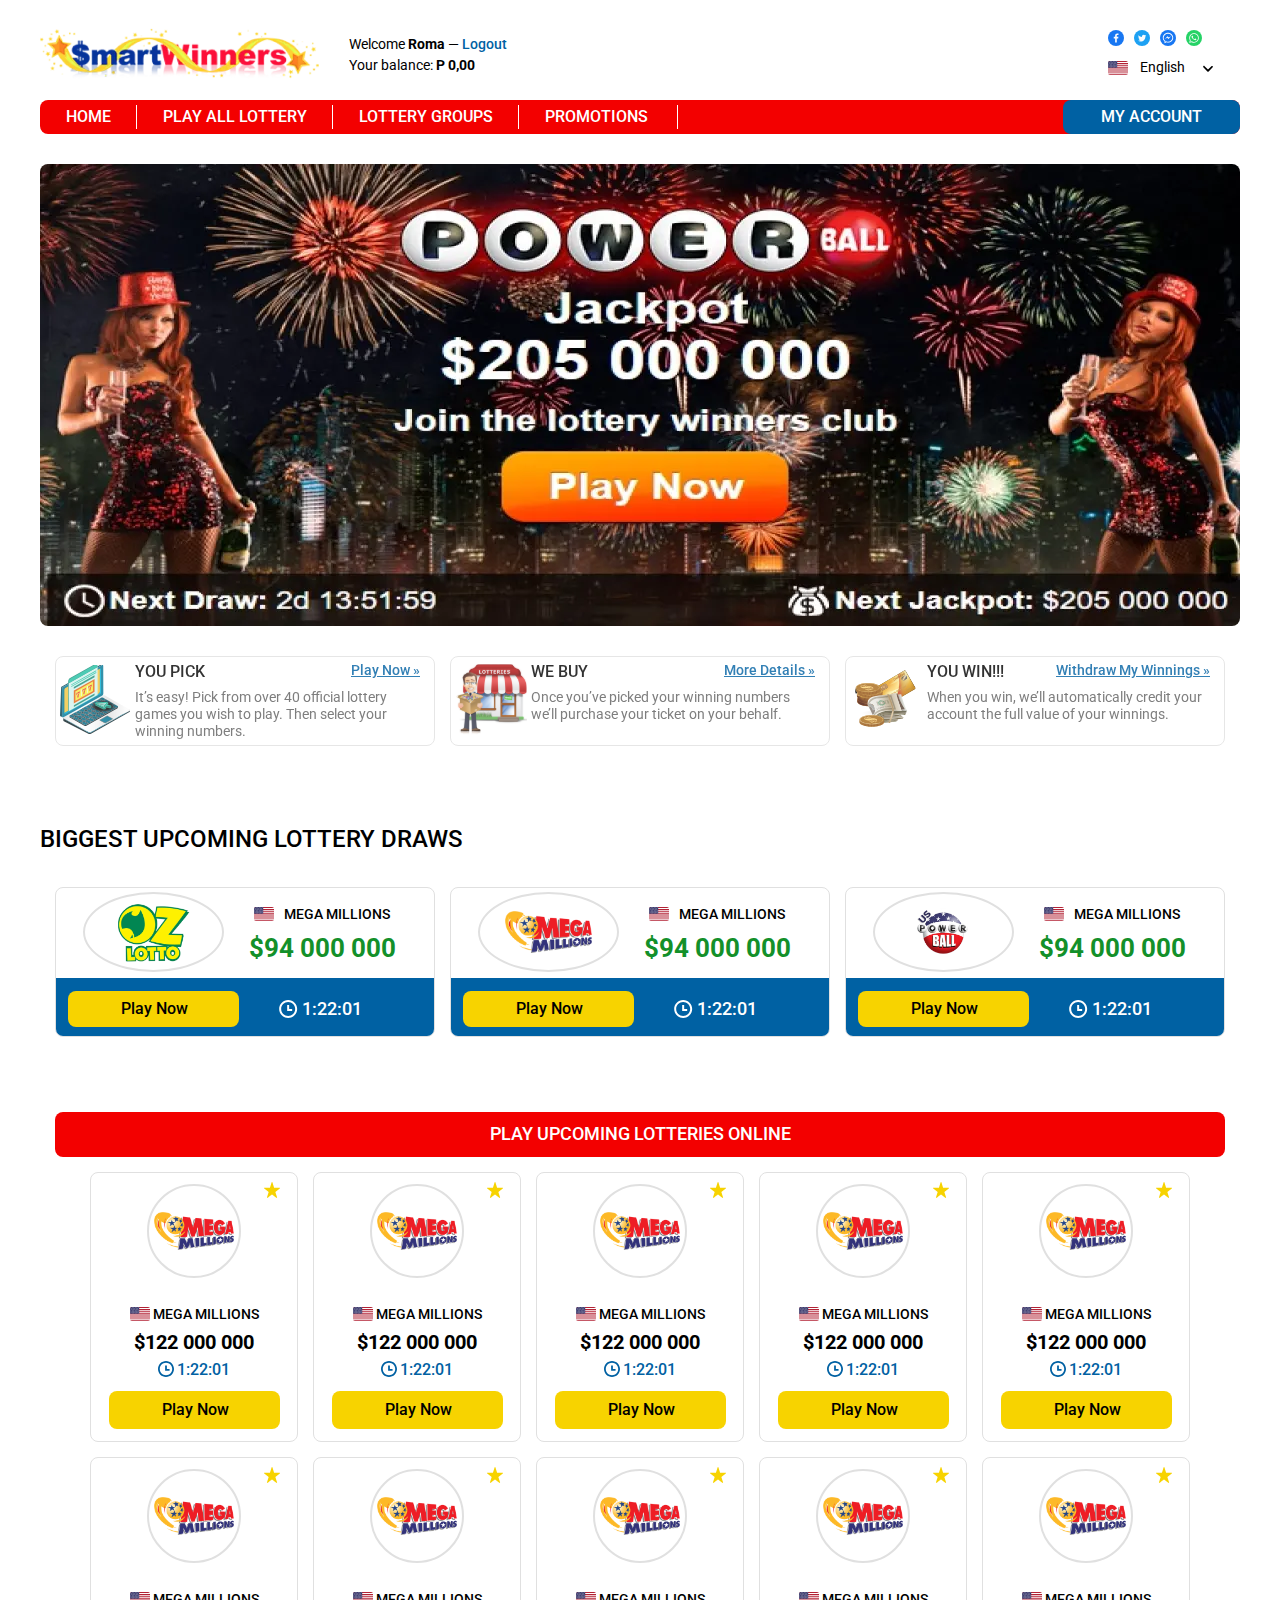
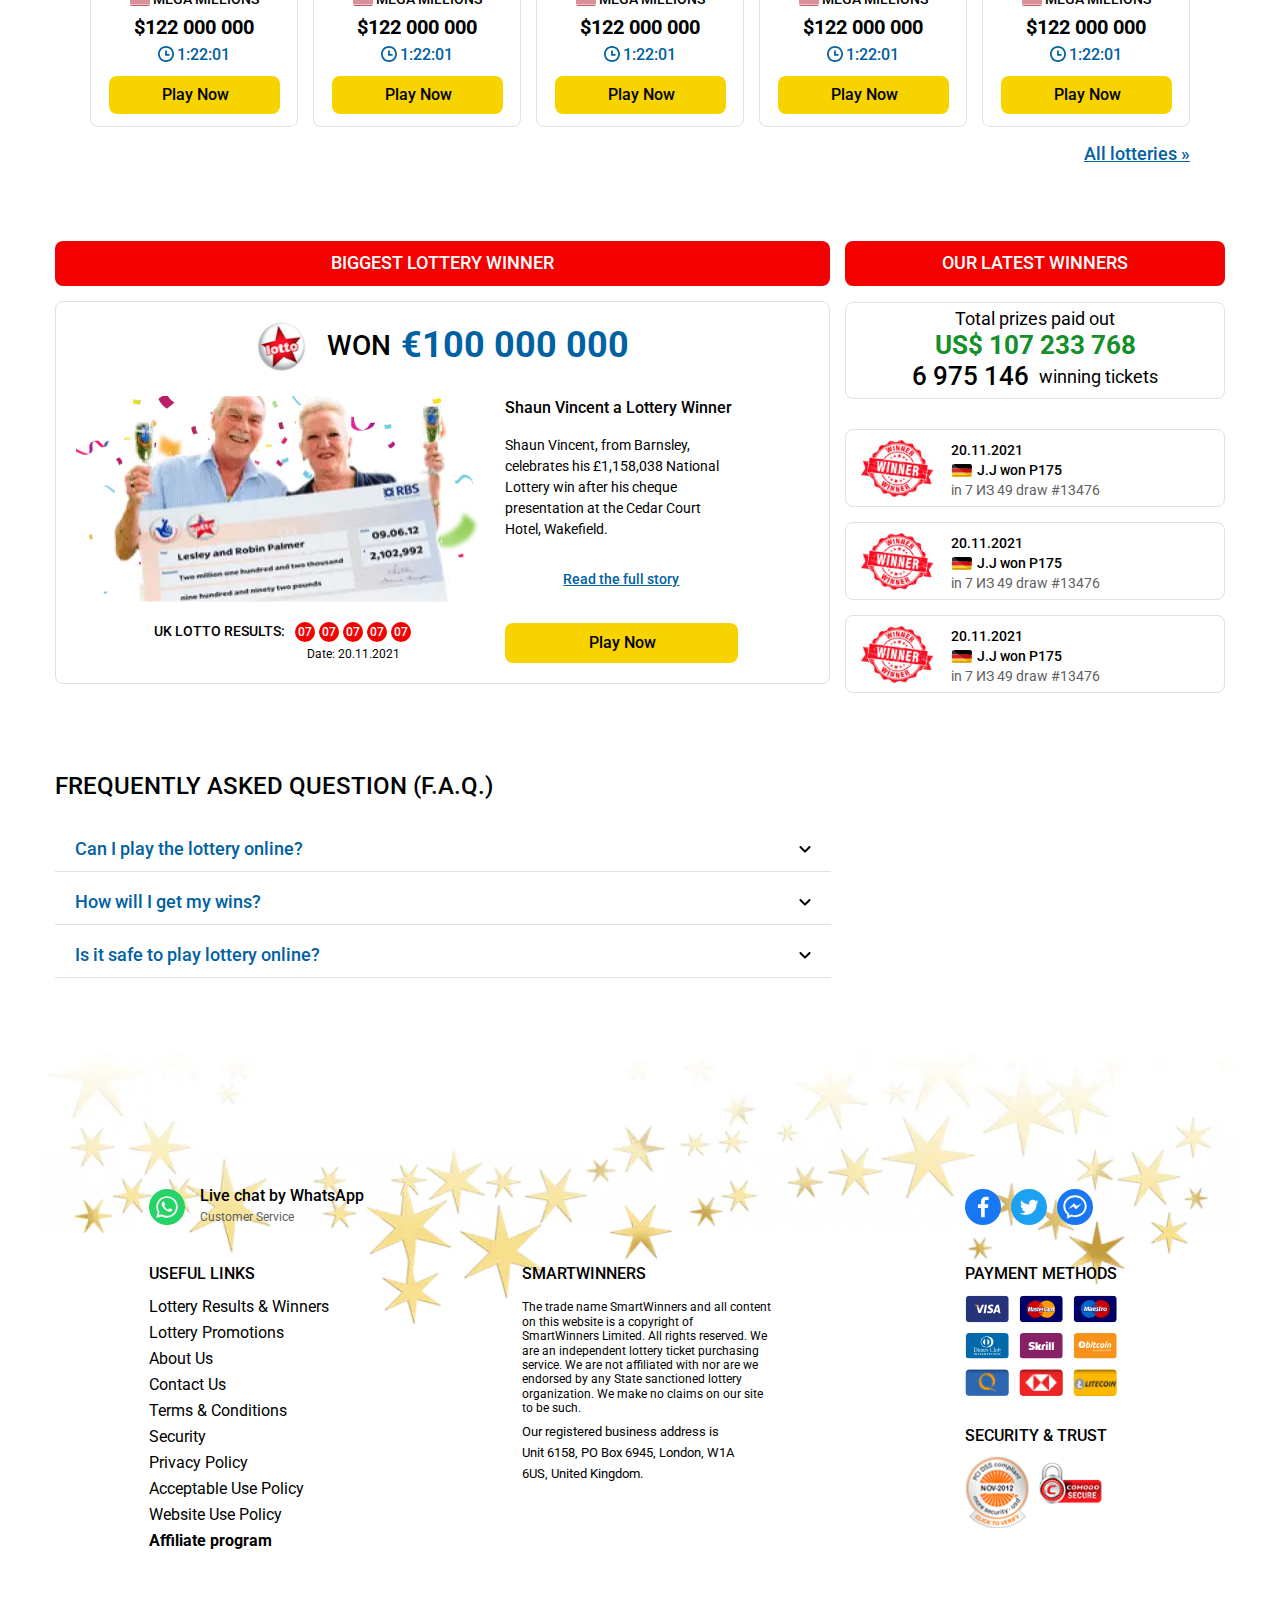
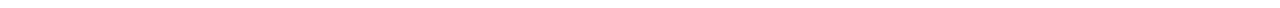
==== commit d7afe3bd: "26.09.22 15:55" ====
--- a/home.html
+++ b/home.html
@@ -6,7 +6,7 @@
 	<meta charset="UTF-8">
 	<meta name="format-detection" content="telephone=no">
 	<!-- <style>body{opacity: 0;}</style> -->
-	<link rel="stylesheet" href="css/style.min.css?_v=20220926112035">
+	<link rel="stylesheet" href="css/style.min.css?_v=20220926155306">
 	<link rel="shortcut icon" href="favicon.ico">
 	<!-- <meta name="robots" content="noindex, nofollow"> -->
 	<meta name="viewport" content="width=device-width, initial-scale=1.0">
@@ -711,7 +711,7 @@
 		</div>
 	</div>
 </div> -->
-	<script src="js/app.min.js?_v=20220926112035"></script>
+	<script src="js/app.min.js?_v=20220926155306"></script>
 </body>
 
 </html>--- a/css/style.min.css
+++ b/css/style.min.css
@@ -1 +1 @@
-@charset "UTF-8";@import url(https://fonts.googleapis.com/css?family=Roboto:regular,500,700&display=swap);*{padding:0;margin:0;border:0}*,:after,:before{-webkit-box-sizing:border-box;box-sizing:border-box}body,html{height:100%;min-width:320px}body{color:#000;line-height:1;font-family:Roboto;font-size:.875rem;-ms-text-size-adjust:100%;-moz-text-size-adjust:100%;-webkit-text-size-adjust:100%;-webkit-font-smoothing:antialiased;-moz-osx-font-smoothing:grayscale}button,input,textarea{font-family:Roboto;font-size:inherit}button{cursor:pointer;color:inherit;background-color:inherit}a{color:inherit}a:link,a:visited{text-decoration:none}a:hover{text-decoration:none}ul li{list-style:none}img{vertical-align:top}h1,h2,h3,h4,h5,h6{font-weight:inherit;font-size:inherit}.lock body{overflow:hidden;-ms-touch-action:none;touch-action:none;-ms-scroll-chaining:none;overscroll-behavior:none}.wrapper{min-height:100%;display:-webkit-box;display:-ms-flexbox;display:flex;-webkit-box-orient:vertical;-webkit-box-direction:normal;-ms-flex-direction:column;flex-direction:column;overflow:hidden}.wrapper>main{-webkit-box-flex:1;-ms-flex:1 1 auto;flex:1 1 auto}.wrapper>*{min-width:0}[class*=__container]{max-width:75rem;-webkit-box-sizing:content-box;box-sizing:content-box;margin:0 auto;padding:0 1rem}[class*=-ibg]{position:relative}[class*=-ibg] img{position:absolute;width:100%;height:100%;top:0;left:0;-o-object-fit:cover;object-fit:cover}[class*=-ibg_contain] img{-o-object-fit:contain;object-fit:contain}.button{display:inline-block;background-color:#f7d300;border-radius:.5rem;padding:.375rem 3.1875rem .375rem 3.3125rem;font-weight:500;font-size:1rem;line-height:150%}.red-title{display:-webkit-box;display:-ms-flexbox;display:flex;-webkit-box-align:center;-ms-flex-align:center;align-items:center;-webkit-box-pack:center;-ms-flex-pack:center;justify-content:center;font-weight:500;font-size:18px;line-height:24px;padding:.65625rem 0;text-align:center;border-radius:.5rem;background-color:#f30000;color:#fff}.header__container{padding-top:.9375rem;display:-webkit-box;display:-ms-flexbox;display:flex;-webkit-box-orient:vertical;-webkit-box-direction:normal;-ms-flex-direction:column;flex-direction:column;gap:.3125rem}.header-top{display:-webkit-box;display:-ms-flexbox;display:flex;gap:1.8125rem;padding:.625rem 0;padding-right:1.25rem;-webkit-box-align:center;-ms-flex-align:center;align-items:center}.header-top__logo{z-index:10}.header-top__logo img{max-width:100%;max-height:3.75rem}.header-top__text{position:relative;z-index:10;-webkit-box-flex:1;-ms-flex:1 1 auto;flex:1 1 auto;display:-webkit-box;display:-ms-flexbox;display:flex;-webkit-box-orient:vertical;-webkit-box-direction:normal;-ms-flex-direction:column;flex-direction:column}.header-top__actions{display:-webkit-box;display:-ms-flexbox;display:flex;-webkit-box-orient:vertical;-webkit-box-direction:normal;-ms-flex-direction:column;flex-direction:column;gap:.625rem}.menu{display:-webkit-box;display:-ms-flexbox;display:flex;-webkit-box-pack:justify;-ms-flex-pack:justify;justify-content:space-between;gap:.9375rem;-webkit-box-align:center;-ms-flex-align:center;align-items:center}.menu__list{display:-webkit-box;display:-ms-flexbox;display:flex;-webkit-box-align:center;-ms-flex-align:center;align-items:center}.menu__item{position:relative;display:-webkit-box;display:-ms-flexbox;display:flex;-webkit-box-align:center;-ms-flex-align:center;align-items:center}.menu__link{font-weight:500;padding:0 1.5625rem;font-size:1rem;line-height:120%;text-transform:uppercase;color:#fff}.menu__link:hover{text-decoration:underline}.text{line-height:120%}.text span{font-weight:700;line-height:1.5}.text a{color:#0061a3;font-weight:500}.text a:hover{text-decoration:underline}.header-actions__socials{display:-webkit-box;display:-ms-flexbox;display:flex;gap:.625rem}.header-actions__item{width:1rem;height:1rem;border-radius:50%;-webkit-transition:all .3s ease 0s;-o-transition:all .3s ease 0s;transition:all .3s ease 0s}.header-actions__item img{width:100%}.header-actions__language{position:relative}.language-actions__title{display:-webkit-box;display:-ms-flexbox;display:flex;-webkit-box-align:center;-ms-flex-align:center;align-items:center;gap:.3125rem}.language-actions__title span{line-height:150%;padding:0 .3978125rem}.language-actions__title._spoller-active [alt=arrow]{-webkit-transform:rotateX(180deg);transform:rotateX(180deg)}.language-actions .arrow-block{display:-webkit-box;display:-ms-flexbox;display:flex;padding:.5625rem .400625rem .52625rem .40125rem}.language-actions [alt=arrow]{-webkit-transform:rotateX(0);transform:rotateX(0);-webkit-transition:all .3s ease 0s;-o-transition:all .3s ease 0s;transition:all .3s ease 0s;width:.698125rem;height:.411875rem}.language-actions [alt=flag]{max-width:1.25rem}.language-actions__body{position:absolute;background-color:#dadada;z-index:12;padding:.3125rem 0;border-radius:.3125rem}.language-body{width:100%}.language-body__item{display:-webkit-box;display:-ms-flexbox;display:flex;gap:.6875rem;border-radius:.3125rem;padding:.3125rem .125rem;cursor:pointer;width:100%}.language-body__item:not(:last-child){margin-bottom:.3125rem}.header-bottom{background-color:#f30000;border-radius:.5rem}.header-bottom__account{z-index:10;border-radius:.5rem;background-color:#0061a3;padding:.4625rem 2.375rem;font-weight:500;font-size:1rem;line-height:120%;text-transform:uppercase;color:#fff}.header-bottom__account:hover{text-decoration:underline}.header-bottom__account img{display:none}.icon-menu{display:none}.footer__container{padding-top:6.46rem;position:relative;padding-bottom:3.476875rem}.footer__background{position:absolute;width:calc(100% - 32px);top:0;left:1rem;z-index:-1}.footer__top{padding-top:1.875rem;display:-webkit-box;display:-ms-flexbox;display:flex;padding-left:6.795625rem;padding-right:7.704375rem;-webkit-box-pack:justify;-ms-flex-pack:justify;justify-content:space-between;-webkit-box-align:center;-ms-flex-align:center;align-items:center;gap:.9375rem}.footer__sections{padding-left:6.795625rem;padding-right:7.704375rem;margin-top:2.273125rem;display:-webkit-box;display:-ms-flexbox;display:flex;-webkit-box-pack:justify;-ms-flex-pack:justify;justify-content:space-between;gap:.9375rem}.footer__section2{-webkit-box-flex:0;-ms-flex:0 1 15.5625rem;flex:0 1 15.5625rem}.footer__section3{-webkit-box-flex:0;-ms-flex:0 1 9.5rem;flex:0 1 9.5rem}.footer-top__whatsapp{display:-webkit-box;display:-ms-flexbox;display:flex;gap:.9375rem;-webkit-box-align:center;-ms-flex-align:center;align-items:center}.footer-top__socials{padding-right:1.483125rem;display:-webkit-box;display:-ms-flexbox;display:flex;gap:.625rem}.footer-top__item-img{width:2.25rem}.whatsapp__icon{width:2.25rem}.whatsapp__title{font-weight:500;font-size:1rem;line-height:131%}.whatsapp__subtitle{font-size:.75rem;line-height:175%;color:#5f5f5f}.section1__title{margin-bottom:.75rem!important}.section1__items1{display:-webkit-box;display:-ms-flexbox;display:flex;-webkit-box-orient:vertical;-webkit-box-direction:normal;-ms-flex-direction:column;flex-direction:column;gap:.3125rem;margin-bottom:.3125rem}.section1__items2{display:-webkit-box;display:-ms-flexbox;display:flex;-webkit-box-orient:vertical;-webkit-box-direction:normal;-ms-flex-direction:column;flex-direction:column;gap:.3125rem}.section-title{font-weight:500;font-size:1rem;line-height:131%;text-transform:uppercase;margin-bottom:.9375rem}.section__items-link{font-size:1rem;line-height:131%}.section__items-link:hover{text-decoration:underline}.section__items-link_bold{font-weight:700}.section2__text1{font-size:.75rem;line-height:120%}.section2__text1:not(:last-child){margin-bottom:.329375rem}.section2__text2{font-size:.8125rem;line-height:162%;max-width:13.75rem}.section3__title{margin-bottom:.625rem}.section3__pay-items{display:-webkit-box;display:-ms-flexbox;display:flex;-ms-flex-wrap:wrap;flex-wrap:wrap;gap:.625rem;margin-bottom:1.875rem;max-width:9.5rem}.section3__pay-item{max-width:2.75rem}.section3__sec-items{display:-webkit-box;display:-ms-flexbox;display:flex;gap:.625rem;-webkit-box-align:start;-ms-flex-align:start;align-items:flex-start}.section3__sec-item{max-width:4rem}.banner-page__container .banner{width:100%}.banner-page__items{padding:0 .9375rem;display:-ms-grid;display:grid;-ms-grid-columns:(minmax(18.75rem,23.75rem))[3];grid-template-columns:repeat(3,minmax(18.75rem,23.75rem));-webkit-box-pack:justify;-ms-flex-pack:justify;justify-content:space-between;gap:.625rem;opacity:.8}.banner-page__item{display:-webkit-box;display:-ms-flexbox;display:flex;gap:.3125rem;-webkit-box-align:center;-ms-flex-align:center;align-items:center;background-color:#fff;border:.0625rem solid #e0e0e0;border-radius:.5rem;padding:.1875rem .875rem .3125rem .25rem}.item:nth-child(1) .item__img{max-width:4.3775rem}.item:nth-child(2){gap:.2775rem}.item:nth-child(3){gap:0;padding-left:0}.item:nth-child(3) .item__img{max-width:5.0625rem}.item__img{max-width:4.5rem}.item__content{width:100%}.item__block{width:100%;display:-webkit-box;display:-ms-flexbox;display:flex;-webkit-box-pack:justify;-ms-flex-pack:justify;justify-content:space-between;-ms-flex-wrap:wrap;flex-wrap:wrap;-webkit-column-gap:.625rem;-moz-column-gap:.625rem;column-gap:.625rem}.item__block:not(:last-child){margin-bottom:.3125rem}.item__title{font-weight:500;font-size:1rem;line-height:1.5;text-transform:uppercase}.item__link{font-weight:500;line-height:150%;text-decoration:underline!important;color:#0061a3}.item__description{line-height:120%;color:#5f5f5f;font-weight:400;min-height:3.1875rem}.lottery-page__title{font-weight:500;line-height:150%}.lottery-page__title:not(:last-child){margin-bottom:1.875rem}.lottery-page__items{padding:0 .9375rem;display:-ms-grid;display:grid;-ms-grid-columns:(minmax(18.75rem,23.75rem))[3];grid-template-columns:repeat(3,minmax(18.75rem,23.75rem));-webkit-box-pack:justify;-ms-flex-pack:justify;justify-content:space-between;gap:.625rem}.lottery-page__item{display:-webkit-box;display:-ms-flexbox;display:flex;-webkit-box-orient:vertical;-webkit-box-direction:normal;-ms-flex-direction:column;flex-direction:column;border:.0625rem solid #e0e0e0;border-radius:.5rem;overflow:hidden}.lottery-page__item:nth-child(1) .lottery-item__img{max-width:4.504375rem}.lottery-page__item:nth-child(2) .lottery-item__img{max-width:5.45rem}.lottery-page__item:nth-child(3) .lottery-item__img{max-width:4.3125rem}.lottery-item__white-block{display:-webkit-box;display:-ms-flexbox;display:flex;-webkit-box-align:center;-ms-flex-align:center;align-items:center;-webkit-box-pack:justify;-ms-flex-pack:justify;justify-content:space-between;-webkit-column-gap:.625rem;-moz-column-gap:.625rem;column-gap:.625rem;padding:.27375rem 2.39375rem .32375rem 1.706875rem}.lottery-item__image{border:2px solid #e0e0e0;border-radius:50%;height:5rem;display:-webkit-box;display:-ms-flexbox;display:flex;-webkit-box-align:center;-ms-flex-align:center;align-items:center;-webkit-box-pack:center;-ms-flex-pack:center;justify-content:center}.lottery-item__img{max-width:100%;max-height:100%}.lottery-item__subblock{display:-webkit-box;display:-ms-flexbox;display:flex;-webkit-box-orient:vertical;-webkit-box-direction:normal;-ms-flex-direction:column;flex-direction:column;-webkit-box-align:center;-ms-flex-align:center;align-items:center;gap:.90625rem}.lottery-item__country{display:-webkit-box;display:-ms-flexbox;display:flex;-webkit-box-align:center;-ms-flex-align:center;align-items:center;gap:.625rem}.lottery-item__country span{font-weight:500;line-height:120%;text-transform:uppercase}.lottery-item__flag{max-width:1.25rem}.lottery-item__price{white-space:nowrap;font-weight:700;line-height:1.375rem;color:#13902a}.lottery-item__blue-block{background-color:#0061a3;display:-webkit-box;display:-ms-flexbox;display:flex;-webkit-box-align:center;-ms-flex-align:center;align-items:center;-webkit-box-pack:justify;-ms-flex-pack:justify;justify-content:space-between}.lottery-item__timer{display:-webkit-box;display:-ms-flexbox;display:flex;-webkit-box-align:center;-ms-flex-align:center;align-items:center;gap:.25rem}.lottery-item__timer span{font-weight:500;font-size:1.125rem;line-height:1;color:#fff}.onlottery-page__content{padding:0 .9375rem}.onlottery-page__items{display:-ms-grid;display:grid;grid-template-columns:repeat(auto-fill,minmax(9.6875rem,13rem));-webkit-box-pack:justify;-ms-flex-pack:justify;justify-content:space-between;gap:.9375rem;padding:0 2.1875rem}.onlottery-page__item{border:1px solid #e0e0e0;border-radius:8px;display:-webkit-box;display:-ms-flexbox;display:flex;-webkit-box-orient:vertical;-webkit-box-direction:normal;-ms-flex-direction:column;flex-direction:column;-webkit-box-align:center;-ms-flex-align:center;align-items:center;position:relative}.onlottery-page__link-block{width:100%;display:-webkit-box;display:-ms-flexbox;display:flex;-webkit-box-pack:end;-ms-flex-pack:end;justify-content:end;padding-right:2.1875rem}.onlottery-page__link{font-weight:500;line-height:133%;text-decoration-line:underline!important;color:#0061a3}.onlottery-item__star{position:absolute;right:1.0625rem;top:.5625rem}.onlottery-item__image{width:5.875rem;height:5.875rem;border:2px solid #e0e0e0;border-radius:50%;display:-webkit-box;display:-ms-flexbox;display:flex;-webkit-box-align:center;-ms-flex-align:center;align-items:center;-webkit-box-pack:center;-ms-flex-pack:center;justify-content:center}.onlottery-item__image:not(:last-child){margin-bottom:1.75rem}.onlottery-item__country{display:-webkit-box;display:-ms-flexbox;display:flex;-webkit-box-align:center;-ms-flex-align:center;align-items:center;gap:.1875rem}.onlottery-item__country span{font-weight:500;line-height:120%;text-transform:uppercase}.onlottery-item__country:not(:last-child){margin-bottom:.5rem}.onlottery-item__price{font-weight:700;line-height:1.1}.onlottery-item__price:not(:last-child){margin-bottom:.5rem}.onlottery-item__timer{height:1.125rem}.onlottery-item__timer span{font-weight:500;line-height:112%;color:#0061a3}.onlottery-item__button{padding-top:.4375rem;padding-bottom:.4375rem}.card-page__content{padding:0 .9375rem;display:-webkit-box;display:-ms-flexbox;display:flex;gap:.9375rem}.card-page__left-content{-webkit-box-flex:0;-ms-flex:0 1 48.4375rem;flex:0 1 48.4375rem}.card-page__right-content{-webkit-box-flex:0;-ms-flex:0 1 23.75rem;flex:0 1 23.75rem}.left-content__content{padding:1.25rem;border:.0625rem solid #e0e0e0;border-radius:.5rem;display:-webkit-box;display:-ms-flexbox;display:flex;-webkit-box-orient:vertical;-webkit-box-direction:normal;-ms-flex-direction:column;flex-direction:column;margin-top:.9375rem}.left-content__cong{display:-webkit-box;display:-ms-flexbox;display:flex;-webkit-box-align:center;-ms-flex-align:center;align-items:center;-ms-flex-item-align:center;-ms-grid-row-align:center;align-self:center}.left-content__cong:not(:last-child){margin-bottom:1.5625rem}.left-content__won{font-weight:500;line-height:129%;text-transform:uppercase;margin-right:.625rem}.left-content__price{font-weight:700;line-height:61%;color:#0061a3}.left-content__lotto{max-width:3.125rem;margin-right:1.25rem}.left-content__body{display:-webkit-box;display:-ms-flexbox;display:flex;gap:.958125rem}.left-content__block1{-webkit-box-flex:0;-ms-flex:0 0 25.848125rem;flex:0 0 25.848125rem;display:-webkit-box;display:-ms-flexbox;display:flex;-webkit-box-orient:vertical;-webkit-box-direction:normal;-ms-flex-direction:column;flex-direction:column;-webkit-box-align:center;-ms-flex-align:center;align-items:center;gap:1.203125rem}.left-content__image{max-width:100%}.left-content__subblock{display:-webkit-box;display:-ms-flexbox;display:flex;-webkit-box-align:baseline;-ms-flex-align:baseline;align-items:baseline;gap:.625rem}.left-content__parag{font-weight:500;line-height:120%;text-transform:uppercase}.left-content__subsubblock{display:-webkit-box;display:-ms-flexbox;display:flex;-webkit-box-orient:vertical;-webkit-box-direction:normal;-ms-flex-direction:column;flex-direction:column;-webkit-box-align:center;-ms-flex-align:center;align-items:center;gap:.3125rem}.left-content__items{display:-webkit-box;display:-ms-flexbox;display:flex;gap:.25rem}.left-content__item{background:#f30000;border-radius:50%;height:1.25rem;width:1.25rem;display:-webkit-box;display:-ms-flexbox;display:flex;-webkit-box-align:center;-ms-flex-align:center;align-items:center;-webkit-box-pack:center;-ms-flex-pack:center;justify-content:center;font-weight:500;font-size:12px;line-height:120%;text-align:center;color:#fff}.left-content__date{font-size:.75rem;line-height:130%;text-align:center}.left-content__block2{max-width:14.5625rem;display:-webkit-box;display:-ms-flexbox;display:flex;-webkit-box-orient:vertical;-webkit-box-direction:normal;-ms-flex-direction:column;flex-direction:column}.left-content__subtitle{font-weight:500;font-size:1rem;line-height:1.5}.left-content__subtitle:not(:last-child){margin-bottom:.9375rem}.left-content__text{font-weight:400;font-size:14px;line-height:21px}.left-content__text:not(:last-child){margin-bottom:1.988125rem}.left-content__link{-ms-flex-item-align:center;-ms-grid-row-align:center;align-self:center;font-weight:500;line-height:120%;color:#0061a3;text-decoration:underline!important}.left-content__link:not(:last-child){margin-bottom:2.170625rem}.left-content__button{-ms-flex-item-align:center;-ms-grid-row-align:center;align-self:center;text-align:center;width:100%;display:-webkit-box;display:-ms-flexbox;display:flex;-webkit-box-align:center;-ms-flex-align:center;align-items:center;-webkit-box-pack:center;-ms-flex-pack:center;justify-content:center;height:2.5rem}.right-content__content{margin-top:.9375rem;border:.0625rem solid #e0e0e0;border-radius:.5rem;padding-top:.3125rem;padding-bottom:.625rem;display:-webkit-box;display:-ms-flexbox;display:flex;-webkit-box-orient:vertical;-webkit-box-direction:normal;-ms-flex-direction:column;flex-direction:column;-webkit-box-align:center;-ms-flex-align:center;align-items:center;gap:.3125rem;margin-top:1rem}.right-content__text{font-size:1.125rem;line-height:120%}.right-content__price{font-weight:700;font-size:1.625rem;line-height:85%;color:#13902a}.right-content__price:not(:last-child){margin-bottom:.3125rem}.right-content__tickets{font-size:1.125rem;line-height:120%;display:-webkit-box;display:-ms-flexbox;display:flex;gap:.625rem}.right-content__tickets span{font-weight:500;font-size:1.625rem}.right-content__items{margin-top:1.875rem;display:-webkit-box;display:-ms-flexbox;display:flex;-webkit-box-orient:vertical;-webkit-box-direction:normal;-ms-flex-direction:column;flex-direction:column;gap:.9375rem}.right-content__item{padding:.625rem .875rem .3125rem;border:.0625rem solid #e0e0e0;border-radius:.5rem;display:-webkit-box;display:-ms-flexbox;display:flex;gap:.964375rem}.item-right__image{max-width:4.7075rem;max-height:3.625rem}.item-right__date{font-weight:500;line-height:150%}.item-right__country{display:-webkit-box;display:-ms-flexbox;display:flex;-webkit-box-align:center;-ms-flex-align:center;align-items:center;gap:.3125rem}.item-right__country span{font-weight:500}.item-right__descr{color:#5f5f5f;line-height:150%}.faq-page__content{padding:0 .9375rem}.faq-page__title{font-weight:500;line-height:150%;text-align:left;text-transform:uppercase}.faq-page__title:not(:last-child){margin-bottom:1.875rem}.faq-page__spollers{max-width:48.5rem;display:-webkit-box;display:-ms-flexbox;display:flex;-webkit-box-orient:vertical;-webkit-box-direction:normal;-ms-flex-direction:column;flex-direction:column;gap:.9375rem}.faq-page-spollers__item{border-bottom:1px solid #e0e0e0}.faq-page-spollers__title{width:100%;display:-webkit-box;display:-ms-flexbox;display:flex;-webkit-box-pack:justify;-ms-flex-pack:justify;justify-content:space-between;-webkit-box-align:center;-ms-flex-align:center;align-items:center;padding:.1875rem 1.25rem .625rem;font-weight:500;font-size:1.125rem;line-height:133%;color:#0061a3}.faq-page-spollers__title._spoller-active .faq-page-spollers__arrow{-webkit-transform:rotateX(180deg);transform:rotateX(180deg)}.faq-page-spollers__arrow{-webkit-transition:all .3s ease 0s;-o-transition:all .3s ease 0s;transition:all .3s ease 0s}.faq-page-spollers__body{padding:.1875rem 1.25rem .625rem;font-size:1rem;line-height:133%}.sect__container{padding-top:3.125rem}.sect__button{padding:.3125rem .625rem;background-color:#5f5f5f;border-radius:.5rem}.tabs{margin-top:.9375rem;display:-webkit-box;display:-ms-flexbox;display:flex;gap:1.875rem;width:100%}.tabs__navigation{display:-webkit-box;display:-ms-flexbox;display:flex;-webkit-box-orient:vertical;-webkit-box-direction:normal;-ms-flex-direction:column;flex-direction:column;gap:.625rem;-webkit-box-flex:0;-ms-flex:0 0 30%;flex:0 0 30%;-ms-flex-item-align:start;align-self:flex-start;border:1px solid #5f5f5f;border-radius:.5rem}.tabs__title{width:100%;height:3.125rem;border-radius:.5rem}.tabs__title._tab-active{background-color:#f30000;color:#fff}.tabs__content{border:1px solid #5f5f5f;border-radius:.5rem;width:100%;padding:1.5625rem}@media (min-width:23.375em){.item__title{font-size:1rem}}@media (min-width:48.0625em){.menu__item::after{content:"";position:absolute;top:50%;-webkit-transform:translate(0,-50%);-ms-transform:translate(0,-50%);transform:translate(0,-50%);right:0;width:1px;height:1.5rem;background-color:#fff}.sect__button{display:none}}@media (min-width:61.99875em){.banner-page__container .banner{border-radius:.5rem}}@media (min-width:62.5em){.header-bottom__account{height:2.125rem}}@media (min-width:48em){.section__items-link_hidden{display:none}}@media (min-width:75em){.header-top__logo{width:17.5rem}.header-bottom__account{padding-left:2.375rem}.header-bottom__account{padding-right:2.375rem}.footer{margin-top:4.6875rem}.footer__container{padding-top:6.46rem}.banner-page__container{padding-top:1.875rem}.banner-page__items{margin-top:1.875rem}.lottery-page__container{padding-top:4.6875rem}.lottery-page__title{font-size:1.5rem}.lottery-page__title:not(:last-child){margin-bottom:1.875rem}.lottery-item__white-block{padding-left:1.706875rem}.lottery-item__white-block{padding-right:2.39375rem}.lottery-item__image{width:8.8125rem}.lottery-item__price{font-size:1.625rem}.lottery-item__blue-block{padding-top:.839375rem}.lottery-item__blue-block{padding-right:4.50625rem}.lottery-item__blue-block{padding-bottom:.5625rem}.lottery-item__blue-block{padding-left:.765625rem}.onlottery-page__container{padding-top:4.6875rem}.onlottery-page__title:not(:last-child){margin-bottom:.9375rem}.onlottery-page__items:not(:last-child){margin-bottom:.9375rem}.onlottery-page__item{padding-bottom:.75rem}.onlottery-page__item{padding-top:.693125rem}.onlottery-page__item{padding-left:.75rem}.onlottery-page__item{padding-right:.75rem}.onlottery-page__link{font-size:1.125rem}.onlottery-item__image{width:5.875rem}.onlottery-item__image{height:5.875rem}.onlottery-item__image:not(:last-child){margin-bottom:1.75rem}.onlottery-item__img{width:4.94875rem}.onlottery-item__country span{font-size:.875rem}.onlottery-item__price{font-size:1.25rem}.onlottery-item__timer span{font-size:1rem}.onlottery-item__timer:not(:last-child){margin-bottom:.75rem}.card-page__container{padding-top:4.6875rem}.left-content__won{font-size:1.75rem}.left-content__won{margin-right:.625rem}.left-content__price{font-size:2.25rem}.faq-page__container{padding-top:4.6875rem}.faq-page__title{font-size:1.5rem}}@media (max-width:48em){.button{padding:.3125rem 2.375rem .3125rem 2.4375rem}.header__container{gap:.25rem}.header-top{-webkit-box-pack:justify;-ms-flex-pack:justify;justify-content:space-between;padding:0}.header-top__text{-webkit-box-orient:horizontal;-webkit-box-direction:normal;-ms-flex-direction:row;flex-direction:row;-webkit-box-pack:justify;-ms-flex-pack:justify;justify-content:space-between}.menu__body{position:fixed;z-index:4;width:100%;height:100%;display:-webkit-box;display:-ms-flexbox;display:flex;-webkit-box-orient:vertical;-webkit-box-direction:normal;-ms-flex-direction:column;flex-direction:column;-webkit-box-align:center;-ms-flex-align:center;align-items:center;top:0;left:-100%;-webkit-transition:all .3s ease 0s;-o-transition:all .3s ease 0s;transition:all .3s ease 0s;overflow:auto;background-color:rgba(0,0,0,.9);gap:1.875rem;padding-top:8.125rem;padding-left:.9375rem;padding-right:.9375rem;padding-bottom:1.875rem}.menu__body::before{content:"";position:fixed;top:0;left:-100%;-webkit-transition:all .3s ease 0s;-o-transition:all .3s ease 0s;transition:all .3s ease 0s;width:100%;height:5.625rem;background-color:#d1d1d1;z-index:10}.menu-open .menu__body{left:0}.menu-open .menu__body::before{left:0}.menu__list{-webkit-box-orient:vertical;-webkit-box-direction:normal;-ms-flex-direction:column;flex-direction:column;gap:1.875rem}.menu__link{font-size:1.875rem}.header-actions__item{width:1.875rem;height:1.875rem}.language-actions__title{background-color:#dadada;border-radius:5px;padding:0 .3125rem;margin-top:1.875rem}.language-actions__body{margin-top:.625rem;position:relative}.header-bottom{background-color:#fff}.header-bottom__account{padding-left:1.5625rem}.header-bottom__account{padding-right:1.5625rem}.header-bottom__account{-webkit-transition:all .3s ease 0s;-o-transition:all .3s ease 0s;transition:all .3s ease 0s;border-radius:.25rem}.header-bottom__account:hover{-webkit-box-shadow:0 0 2px 1px #5f5f5f;box-shadow:0 0 2px 1px #5f5f5f}.header-bottom__account span{display:none}.header-bottom__account img{display:block;-webkit-transition:all .3s ease 0s;-o-transition:all .3s ease 0s;transition:all .3s ease 0s}.icon-menu{display:block;position:relative;width:1.25rem;height:.875rem;cursor:pointer;z-index:5}.icon-menu span,.icon-menu::after,.icon-menu::before{content:"";-webkit-transition:all .3s ease 0s;-o-transition:all .3s ease 0s;transition:all .3s ease 0s;right:0;position:absolute;width:1.25rem;height:.125rem;border-radius:1px;background-color:#f30000}.icon-menu::before{top:0}.icon-menu::after{bottom:0}.icon-menu span{top:calc(50% - .0625rem)}.menu-open .icon-menu span{width:0}.menu-open .icon-menu::before{top:calc(50% - .0625rem);-webkit-transform:rotate(-45deg);-ms-transform:rotate(-45deg);transform:rotate(-45deg)}.menu-open .icon-menu::after{bottom:calc(50% - .0625rem);-webkit-transform:rotate(45deg);-ms-transform:rotate(45deg);transform:rotate(45deg)}.banner-page__container{padding-left:0;padding-right:0}.banner-page__items{-ms-grid-columns:(minmax(18rem,1fr))[1]!important;grid-template-columns:repeat(1,minmax(18rem,1fr))!important;padding:0 1rem;gap:.75rem}.banner-page__item{padding-right:.4375rem}.lottery-page__items{-ms-grid-columns:(minmax(18rem,1fr))[1]!important;grid-template-columns:repeat(1,minmax(18rem,1fr))!important;padding:0;gap:.9375rem}.onlottery-page__content{padding:0}.card-page__content{padding:0;gap:2rem}.left-content__content{padding:1rem 1.3125rem}.left-content__cong:not(:last-child){margin-bottom:.75rem}.left-content__lotto{max-width:2.5rem}.left-content__body{gap:1rem}.left-content__block1{gap:1rem}.left-content__subsubblock{gap:.25rem}.tabs__navigation{-webkit-box-flex:0;-ms-flex:0 0 100%;flex:0 0 100%}.tabs__title{width:100%}.tabs__content{-webkit-box-flex:0;-ms-flex:0 0 100%;flex:0 0 100%}}@media (max-width:48em) and (max-width:20em){.menu__link{font-size:1.25rem}.language-actions__title span{font-size:1.25rem}}@media (max-width:48em) and (max-width:29.6875em){.header-bottom__account{padding:.0000000625rem}}@media (max-width:25em){.onlottery-page__items{gap:1rem;grid-template-columns:repeat(auto-fill,minmax(9.6875rem,1fr))!important;padding:0 .53125rem}.onlottery-item__star{right:.4375rem;top:.4375rem}.onlottery-item__button{padding:.375rem 2.25rem}}@media (max-width:20em){.item__title{font-size:.875rem}}@media (max-width:69.5em){.banner-page__items{-ms-grid-columns:(minmax(18.75rem,1fr))[2];grid-template-columns:repeat(2,minmax(18.75rem,1fr))}.lottery-page__items{-ms-grid-columns:(minmax(18.75rem,1fr))[2];grid-template-columns:repeat(2,minmax(18.75rem,1fr))}}@media (max-width:65.625em){.card-page__content{-webkit-box-orient:vertical;-webkit-box-direction:normal;-ms-flex-direction:column;flex-direction:column}.card-page__left-content{-webkit-box-flex:1;-ms-flex:auto;flex:auto}.left-content__body{-webkit-box-orient:vertical;-webkit-box-direction:normal;-ms-flex-direction:column;flex-direction:column;-webkit-box-align:center;-ms-flex-align:center;align-items:center;gap:2.1875rem}.left-content__block1{-webkit-box-flex:1;-ms-flex:auto;flex:auto}.left-content__block2{-webkit-box-flex:1;-ms-flex:auto;flex:auto}.left-content__block2{max-width:100%}.left-content__subtitle{text-align:center}.left-content__button{max-width:18.75rem}}@media (max-width:62.5em){.menu__link{font-size:.8125rem}.header-bottom__account{font-size:.8125rem}}@media (max-width:57.1875em){.footer__sections{-webkit-box-orient:vertical;-webkit-box-direction:normal;-ms-flex-direction:column;flex-direction:column}.footer__section2{-webkit-box-flex:1;-ms-flex:auto;flex:auto}.footer__section3{-webkit-box-flex:1;-ms-flex:auto;flex:auto}.section1__items{display:-webkit-box;display:-ms-flexbox;display:flex;-webkit-box-pack:justify;-ms-flex-pack:justify;justify-content:space-between;gap:.625rem}.section3{display:-webkit-box;display:-ms-flexbox;display:flex;-webkit-box-pack:justify;-ms-flex-pack:justify;justify-content:space-between;gap:.625rem}}@media (max-width:48.4375em){.onlottery-page__items{grid-template-columns:repeat(auto-fill,minmax(10.625rem,1fr));padding:0 .53125rem}.onlottery-page__link-block{padding-right:.53125rem}}@media (max-width:41.875em){.footer__background{height:9.100625rem;width:auto}.footer__top{padding:0}.footer__sections{padding-left:0;padding-right:0}.footer-top__socials{margin-top:1.125rem}}@media (max-width:29.99875em){.red-title{font-size:1rem;height:3.125rem}.footer__container{padding-bottom:2.029375rem}.footer__sections{margin-top:1rem}.footer-top__item-img{width:1.875rem}.whatsapp__icon{width:1.875rem}.whatsapp__title{font-size:.875rem;line-height:120%}.whatsapp__subtitle{font-size:.75rem;line-height:120%;color:#5f5f5f}.section__items-link{font-size:.875rem;line-height:150%}.section2__title{margin-bottom:0}.section2__text1{font-size:.625rem;line-height:120%;max-width:19.6875rem;margin-bottom:0!important}.section2__text2{font-size:.625rem;line-height:210%}.left-content__image{max-width:calc(100% + 42px)}.left-content__block2{max-width:21.25rem}.left-content__text:not(:last-child){margin-bottom:.75rem}.left-content__link:not(:last-child){margin-bottom:1rem}.left-content__link{text-decoration:none!important}.left-content__button{max-width:14.5rem;height:2.25rem}.right-content__items{gap:1rem}.faq-page{display:none}}@media (max-width:23.4375em){.header-top__logo{width:11.375rem}.header-top__logo img{height:2.75rem}.footer{margin-top:2rem}.footer__container{padding-top:5rem}.banner-page__container{padding-top:1.5rem}.banner-page__container .banner{height:11.230625rem}.banner-page__items{margin-top:1rem}.lottery-page__container{padding-top:2rem}.lottery-page__title{font-size:1.125rem}.lottery-page__title:not(:last-child){margin-bottom:1.125rem}.lottery-item__white-block{padding-left:1.46rem}.lottery-item__white-block{padding-right:1.39rem}.lottery-item__image{width:7.641875rem}.lottery-item__price{font-size:1.5rem}.lottery-item__blue-block{padding-top:.901875rem}.lottery-item__blue-block{padding-right:3.138125rem}.lottery-item__blue-block{padding-bottom:.6875rem}.lottery-item__blue-block{padding-left:.9375rem}.onlottery-page__container{padding-top:2rem}.onlottery-page__title:not(:last-child){margin-bottom:1rem}.onlottery-page__items:not(:last-child){margin-bottom:.75rem}.onlottery-page__item{padding-bottom:.5625rem}.onlottery-page__item{padding-top:1rem}.onlottery-page__item{padding-left:.4375rem}.onlottery-page__item{padding-right:.4375rem}.onlottery-page__link{font-size:1rem}.onlottery-item__image{width:5.0625rem}.onlottery-item__image{height:4.875rem}.onlottery-item__image:not(:last-child){margin-bottom:.75rem}.onlottery-item__img{width:4.174375rem}.onlottery-item__country span{font-size:.75rem}.onlottery-item__price{font-size:1.125rem}.onlottery-item__timer span{font-size:.875rem}.onlottery-item__timer:not(:last-child){margin-bottom:.5rem}.card-page__container{padding-top:2rem}.left-content__won{font-size:1.6875rem}.left-content__won{margin-right:.5rem}.left-content__price{font-size:1.6875rem}.faq-page__container{padding-top:2rem}.faq-page__title{font-size:1.125rem}}@media (max-width:23.125em){.lottery-item__white-block{padding-left:.3125rem;padding-right:.9375rem;-webkit-column-gap:.3125rem;-moz-column-gap:.3125rem;column-gap:.3125rem}.lottery-item__blue-block{gap:1.25rem;padding-right:1.25rem}}@media (max-width:23.3125em){.left-content__won{font-size:1.25rem}.left-content__price{font-size:1.25rem}}@media (max-width:21.25em){.text{font-size:.8125rem}}@media (min-width:23.4375em) and (max-width:75em){@supports (width:clamp(11.375rem ,8.5909090909rem + 11.8787878788vw ,17.5rem)){.header-top__logo{width:clamp(11.375rem ,8.5909090909rem + 11.8787878788vw ,17.5rem)}}@supports not (width:clamp(11.375rem ,8.5909090909rem + 11.8787878788vw ,17.5rem)){.header-top__logo{width:calc(11.375rem + 6.125 * (100vw - 23.4375rem)/ 51.5625)}}@supports (margin-top:clamp(2rem ,0.7784090909rem + 5.2121212121vw ,4.6875rem)){.footer{margin-top:clamp(2rem ,.7784090909rem + 5.2121212121vw ,4.6875rem)}}@supports not (margin-top:clamp(2rem ,0.7784090909rem + 5.2121212121vw ,4.6875rem)){.footer{margin-top:calc(2rem + 2.6875 * (100vw - 23.4375rem)/ 51.5625)}}@supports (padding-top:clamp(5rem ,4.3363636364rem + 2.8315151515vw ,6.46rem)){.footer__container{padding-top:clamp(5rem ,4.3363636364rem + 2.8315151515vw ,6.46rem)}}@supports not (padding-top:clamp(5rem ,4.3363636364rem + 2.8315151515vw ,6.46rem)){.footer__container{padding-top:calc(5rem + 1.46 * (100vw - 23.4375rem)/ 51.5625)}}@supports (padding-top:clamp(1.5rem ,1.3295454545rem + 0.7272727273vw ,1.875rem)){.banner-page__container{padding-top:clamp(1.5rem ,1.3295454545rem + .7272727273vw ,1.875rem)}}@supports not (padding-top:clamp(1.5rem ,1.3295454545rem + 0.7272727273vw ,1.875rem)){.banner-page__container{padding-top:calc(1.5rem + .375 * (100vw - 23.4375rem)/ 51.5625)}}@supports (margin-top:clamp(1rem ,0.6022727273rem + 1.696969697vw ,1.875rem)){.banner-page__items{margin-top:clamp(1rem ,.6022727273rem + 1.696969697vw ,1.875rem)}}@supports not (margin-top:clamp(1rem ,0.6022727273rem + 1.696969697vw ,1.875rem)){.banner-page__items{margin-top:calc(1rem + .875 * (100vw - 23.4375rem)/ 51.5625)}}@supports (padding-top:clamp(2rem ,0.7784090909rem + 5.2121212121vw ,4.6875rem)){.lottery-page__container{padding-top:clamp(2rem ,.7784090909rem + 5.2121212121vw ,4.6875rem)}}@supports not (padding-top:clamp(2rem ,0.7784090909rem + 5.2121212121vw ,4.6875rem)){.lottery-page__container{padding-top:calc(2rem + 2.6875 * (100vw - 23.4375rem)/ 51.5625)}}@supports (font-size:clamp(1.125rem ,0.9545454545rem + 0.7272727273vw ,1.5rem)){.lottery-page__title{font-size:clamp(1.125rem ,.9545454545rem + .7272727273vw ,1.5rem)}}@supports not (font-size:clamp(1.125rem ,0.9545454545rem + 0.7272727273vw ,1.5rem)){.lottery-page__title{font-size:calc(1.125rem + .375 * (100vw - 23.4375rem)/ 51.5625)}}@supports (margin-bottom:clamp(1.125rem ,0.7840909091rem + 1.4545454545vw ,1.875rem)){.lottery-page__title:not(:last-child){margin-bottom:clamp(1.125rem ,.7840909091rem + 1.4545454545vw ,1.875rem)}}@supports not (margin-bottom:clamp(1.125rem ,0.7840909091rem + 1.4545454545vw ,1.875rem)){.lottery-page__title:not(:last-child){margin-bottom:calc(1.125rem + .75 * (100vw - 23.4375rem)/ 51.5625)}}@supports (padding-left:clamp(1.46rem ,1.3477840909rem + 0.4787878788vw ,1.706875rem)){.lottery-item__white-block{padding-left:clamp(1.46rem ,1.3477840909rem + .4787878788vw ,1.706875rem)}}@supports not (padding-left:clamp(1.46rem ,1.3477840909rem + 0.4787878788vw ,1.706875rem)){.lottery-item__white-block{padding-left:calc(1.46rem + .246875 * (100vw - 23.4375rem)/ 51.5625)}}@supports (padding-right:clamp(1.39rem ,0.93375rem + 1.9466666667vw ,2.39375rem)){.lottery-item__white-block{padding-right:clamp(1.39rem ,.93375rem + 1.9466666667vw ,2.39375rem)}}@supports not (padding-right:clamp(1.39rem ,0.93375rem + 1.9466666667vw ,2.39375rem)){.lottery-item__white-block{padding-right:calc(1.39rem + 1.00375 * (100vw - 23.4375rem)/ 51.5625)}}@supports (width:clamp(7.641875rem ,7.1097727273rem + 2.2703030303vw ,8.8125rem)){.lottery-item__image{width:clamp(7.641875rem ,7.1097727273rem + 2.2703030303vw ,8.8125rem)}}@supports not (width:clamp(7.641875rem ,7.1097727273rem + 2.2703030303vw ,8.8125rem)){.lottery-item__image{width:calc(7.641875rem + 1.170625 * (100vw - 23.4375rem)/ 51.5625)}}@supports (font-size:clamp(1.5rem ,1.4431818182rem + 0.2424242424vw ,1.625rem)){.lottery-item__price{font-size:clamp(1.5rem ,1.4431818182rem + .2424242424vw ,1.625rem)}}@supports not (font-size:clamp(1.5rem ,1.4431818182rem + 0.2424242424vw ,1.625rem)){.lottery-item__price{font-size:calc(1.5rem + .125 * (100vw - 23.4375rem)/ 51.5625)}}@supports (padding-top:clamp(0.839375rem ,0.9302840909rem + -0.1212121212vw ,0.901875rem)){.lottery-item__blue-block{padding-top:clamp(.839375rem ,.9302840909rem + -.1212121212vw ,.901875rem)}}@supports not (padding-top:clamp(0.839375rem ,0.9302840909rem + -0.1212121212vw ,0.901875rem)){.lottery-item__blue-block{padding-top:calc(.901875rem + -.0625 * (100vw - 23.4375rem)/ 51.5625)}}@supports (padding-right:clamp(3.138125rem ,2.51625rem + 2.6533333333vw ,4.50625rem)){.lottery-item__blue-block{padding-right:clamp(3.138125rem ,2.51625rem + 2.6533333333vw ,4.50625rem)}}@supports not (padding-right:clamp(3.138125rem ,2.51625rem + 2.6533333333vw ,4.50625rem)){.lottery-item__blue-block{padding-right:calc(3.138125rem + 1.368125 * (100vw - 23.4375rem)/ 51.5625)}}@supports (padding-bottom:clamp(0.5625rem ,0.7443181818rem + -0.2424242424vw ,0.6875rem)){.lottery-item__blue-block{padding-bottom:clamp(.5625rem ,.7443181818rem + -.2424242424vw ,.6875rem)}}@supports not (padding-bottom:clamp(0.5625rem ,0.7443181818rem + -0.2424242424vw ,0.6875rem)){.lottery-item__blue-block{padding-bottom:calc(.6875rem + -.125 * (100vw - 23.4375rem)/ 51.5625)}}@supports (padding-left:clamp(0.765625rem ,1.015625rem + -0.3333333333vw ,0.9375rem)){.lottery-item__blue-block{padding-left:clamp(.765625rem ,1.015625rem + -.3333333333vw ,.9375rem)}}@supports not (padding-left:clamp(0.765625rem ,1.015625rem + -0.3333333333vw ,0.9375rem)){.lottery-item__blue-block{padding-left:calc(.9375rem + -.171875 * (100vw - 23.4375rem)/ 51.5625)}}@supports (padding-top:clamp(2rem ,0.7784090909rem + 5.2121212121vw ,4.6875rem)){.onlottery-page__container{padding-top:clamp(2rem ,.7784090909rem + 5.2121212121vw ,4.6875rem)}}@supports not (padding-top:clamp(2rem ,0.7784090909rem + 5.2121212121vw ,4.6875rem)){.onlottery-page__container{padding-top:calc(2rem + 2.6875 * (100vw - 23.4375rem)/ 51.5625)}}@supports (margin-bottom:clamp(0.9375rem ,1.0284090909rem + -0.1212121212vw ,1rem)){.onlottery-page__title:not(:last-child){margin-bottom:clamp(.9375rem ,1.0284090909rem + -.1212121212vw ,1rem)}}@supports not (margin-bottom:clamp(0.9375rem ,1.0284090909rem + -0.1212121212vw ,1rem)){.onlottery-page__title:not(:last-child){margin-bottom:calc(1rem + -.0625 * (100vw - 23.4375rem)/ 51.5625)}}@supports (margin-bottom:clamp(0.75rem ,0.6647727273rem + 0.3636363636vw ,0.9375rem)){.onlottery-page__items:not(:last-child){margin-bottom:clamp(.75rem ,.6647727273rem + .3636363636vw ,.9375rem)}}@supports not (margin-bottom:clamp(0.75rem ,0.6647727273rem + 0.3636363636vw ,0.9375rem)){.onlottery-page__items:not(:last-child){margin-bottom:calc(.75rem + .1875 * (100vw - 23.4375rem)/ 51.5625)}}@supports (padding-bottom:clamp(0.5625rem ,0.4772727273rem + 0.3636363636vw ,0.75rem)){.onlottery-page__item{padding-bottom:clamp(.5625rem ,.4772727273rem + .3636363636vw ,.75rem)}}@supports not (padding-bottom:clamp(0.5625rem ,0.4772727273rem + 0.3636363636vw ,0.75rem)){.onlottery-page__item{padding-bottom:calc(.5625rem + .1875 * (100vw - 23.4375rem)/ 51.5625)}}@supports (padding-top:clamp(0.693125rem ,1.1394886364rem + -0.5951515152vw ,1rem)){.onlottery-page__item{padding-top:clamp(.693125rem ,1.1394886364rem + -.5951515152vw ,1rem)}}@supports not (padding-top:clamp(0.693125rem ,1.1394886364rem + -0.5951515152vw ,1rem)){.onlottery-page__item{padding-top:calc(1rem + -.306875 * (100vw - 23.4375rem)/ 51.5625)}}@supports (padding-left:clamp(0.4375rem ,0.2954545455rem + 0.6060606061vw ,0.75rem)){.onlottery-page__item{padding-left:clamp(.4375rem ,.2954545455rem + .6060606061vw ,.75rem)}}@supports not (padding-left:clamp(0.4375rem ,0.2954545455rem + 0.6060606061vw ,0.75rem)){.onlottery-page__item{padding-left:calc(.4375rem + .3125 * (100vw - 23.4375rem)/ 51.5625)}}@supports (padding-right:clamp(0.4375rem ,0.2954545455rem + 0.6060606061vw ,0.75rem)){.onlottery-page__item{padding-right:clamp(.4375rem ,.2954545455rem + .6060606061vw ,.75rem)}}@supports not (padding-right:clamp(0.4375rem ,0.2954545455rem + 0.6060606061vw ,0.75rem)){.onlottery-page__item{padding-right:calc(.4375rem + .3125 * (100vw - 23.4375rem)/ 51.5625)}}@supports (font-size:clamp(1rem ,0.9431818182rem + 0.2424242424vw ,1.125rem)){.onlottery-page__link{font-size:clamp(1rem ,.9431818182rem + .2424242424vw ,1.125rem)}}@supports not (font-size:clamp(1rem ,0.9431818182rem + 0.2424242424vw ,1.125rem)){.onlottery-page__link{font-size:calc(1rem + .125 * (100vw - 23.4375rem)/ 51.5625)}}@supports (width:clamp(5.0625rem ,4.6931818182rem + 1.5757575758vw ,5.875rem)){.onlottery-item__image{width:clamp(5.0625rem ,4.6931818182rem + 1.5757575758vw ,5.875rem)}}@supports not (width:clamp(5.0625rem ,4.6931818182rem + 1.5757575758vw ,5.875rem)){.onlottery-item__image{width:calc(5.0625rem + .8125 * (100vw - 23.4375rem)/ 51.5625)}}@supports (height:clamp(4.875rem ,4.4204545455rem + 1.9393939394vw ,5.875rem)){.onlottery-item__image{height:clamp(4.875rem ,4.4204545455rem + 1.9393939394vw ,5.875rem)}}@supports not (height:clamp(4.875rem ,4.4204545455rem + 1.9393939394vw ,5.875rem)){.onlottery-item__image{height:calc(4.875rem + 1 * (100vw - 23.4375rem)/ 51.5625)}}@supports (margin-bottom:clamp(0.75rem ,0.2954545455rem + 1.9393939394vw ,1.75rem)){.onlottery-item__image:not(:last-child){margin-bottom:clamp(.75rem ,.2954545455rem + 1.9393939394vw ,1.75rem)}}@supports not (margin-bottom:clamp(0.75rem ,0.2954545455rem + 1.9393939394vw ,1.75rem)){.onlottery-item__image:not(:last-child){margin-bottom:calc(.75rem + 1 * (100vw - 23.4375rem)/ 51.5625)}}@supports (width:clamp(4.174375rem ,3.8223863636rem + 1.5018181818vw ,4.94875rem)){.onlottery-item__img{width:clamp(4.174375rem ,3.8223863636rem + 1.5018181818vw ,4.94875rem)}}@supports not (width:clamp(4.174375rem ,3.8223863636rem + 1.5018181818vw ,4.94875rem)){.onlottery-item__img{width:calc(4.174375rem + .774375 * (100vw - 23.4375rem)/ 51.5625)}}@supports (font-size:clamp(0.75rem ,0.6931818182rem + 0.2424242424vw ,0.875rem)){.onlottery-item__country span{font-size:clamp(.75rem ,.6931818182rem + .2424242424vw ,.875rem)}}@supports not (font-size:clamp(0.75rem ,0.6931818182rem + 0.2424242424vw ,0.875rem)){.onlottery-item__country span{font-size:calc(.75rem + .125 * (100vw - 23.4375rem)/ 51.5625)}}@supports (font-size:clamp(1.125rem ,1.0681818182rem + 0.2424242424vw ,1.25rem)){.onlottery-item__price{font-size:clamp(1.125rem ,1.0681818182rem + .2424242424vw ,1.25rem)}}@supports not (font-size:clamp(1.125rem ,1.0681818182rem + 0.2424242424vw ,1.25rem)){.onlottery-item__price{font-size:calc(1.125rem + .125 * (100vw - 23.4375rem)/ 51.5625)}}@supports (font-size:clamp(0.875rem ,0.8181818182rem + 0.2424242424vw ,1rem)){.onlottery-item__timer span{font-size:clamp(.875rem ,.8181818182rem + .2424242424vw ,1rem)}}@supports not (font-size:clamp(0.875rem ,0.8181818182rem + 0.2424242424vw ,1rem)){.onlottery-item__timer span{font-size:calc(.875rem + .125 * (100vw - 23.4375rem)/ 51.5625)}}@supports (margin-bottom:clamp(0.5rem ,0.3863636364rem + 0.4848484848vw ,0.75rem)){.onlottery-item__timer:not(:last-child){margin-bottom:clamp(.5rem ,.3863636364rem + .4848484848vw ,.75rem)}}@supports not (margin-bottom:clamp(0.5rem ,0.3863636364rem + 0.4848484848vw ,0.75rem)){.onlottery-item__timer:not(:last-child){margin-bottom:calc(.5rem + .25 * (100vw - 23.4375rem)/ 51.5625)}}@supports (padding-top:clamp(2rem ,0.7784090909rem + 5.2121212121vw ,4.6875rem)){.card-page__container{padding-top:clamp(2rem ,.7784090909rem + 5.2121212121vw ,4.6875rem)}}@supports not (padding-top:clamp(2rem ,0.7784090909rem + 5.2121212121vw ,4.6875rem)){.card-page__container{padding-top:calc(2rem + 2.6875 * (100vw - 23.4375rem)/ 51.5625)}}@supports (font-size:clamp(1.6875rem ,1.6590909091rem + 0.1212121212vw ,1.75rem)){.left-content__won{font-size:clamp(1.6875rem ,1.6590909091rem + .1212121212vw ,1.75rem)}}@supports not (font-size:clamp(1.6875rem ,1.6590909091rem + 0.1212121212vw ,1.75rem)){.left-content__won{font-size:calc(1.6875rem + .0625 * (100vw - 23.4375rem)/ 51.5625)}}@supports (margin-right:clamp(0.5rem ,0.4431818182rem + 0.2424242424vw ,0.625rem)){.left-content__won{margin-right:clamp(.5rem ,.4431818182rem + .2424242424vw ,.625rem)}}@supports not (margin-right:clamp(0.5rem ,0.4431818182rem + 0.2424242424vw ,0.625rem)){.left-content__won{margin-right:calc(.5rem + .125 * (100vw - 23.4375rem)/ 51.5625)}}@supports (font-size:clamp(1.6875rem ,1.4318181818rem + 1.0909090909vw ,2.25rem)){.left-content__price{font-size:clamp(1.6875rem ,1.4318181818rem + 1.0909090909vw ,2.25rem)}}@supports not (font-size:clamp(1.6875rem ,1.4318181818rem + 1.0909090909vw ,2.25rem)){.left-content__price{font-size:calc(1.6875rem + .5625 * (100vw - 23.4375rem)/ 51.5625)}}@supports (padding-top:clamp(2rem ,0.7784090909rem + 5.2121212121vw ,4.6875rem)){.faq-page__container{padding-top:clamp(2rem ,.7784090909rem + 5.2121212121vw ,4.6875rem)}}@supports not (padding-top:clamp(2rem ,0.7784090909rem + 5.2121212121vw ,4.6875rem)){.faq-page__container{padding-top:calc(2rem + 2.6875 * (100vw - 23.4375rem)/ 51.5625)}}@supports (font-size:clamp(1.125rem ,0.9545454545rem + 0.7272727273vw ,1.5rem)){.faq-page__title{font-size:clamp(1.125rem ,.9545454545rem + .7272727273vw ,1.5rem)}}@supports not (font-size:clamp(1.125rem ,0.9545454545rem + 0.7272727273vw ,1.5rem)){.faq-page__title{font-size:calc(1.125rem + .375 * (100vw - 23.4375rem)/ 51.5625)}}}@media (max-width:48em) and (min-width:48em){.menu__link{font-size:1.875rem}.header-bottom__account{padding:.4375rem}}@media (max-width:48em) and (min-width:20em) and (max-width:48em){@supports (font-size:clamp(1.25rem ,0.8035714286rem + 2.2321428571vw ,1.875rem)){.menu__link{font-size:clamp(1.25rem ,.8035714286rem + 2.2321428571vw ,1.875rem)}}@supports not (font-size:clamp(1.25rem ,0.8035714286rem + 2.2321428571vw ,1.875rem)){.menu__link{font-size:calc(1.25rem + .625 * (100vw - 20rem)/ 28)}}}@media (max-width:48em) and (min-width:77em){.language-actions__title span{font-size:1.875rem}}@media (max-width:48em) and (min-width:20em) and (max-width:77em){@supports (font-size:clamp(1.25rem ,1.0307017544rem + 1.0964912281vw ,1.875rem)){.language-actions__title span{font-size:clamp(1.25rem ,1.0307017544rem + 1.0964912281vw ,1.875rem)}}@supports not (font-size:clamp(1.25rem ,1.0307017544rem + 1.0964912281vw ,1.875rem)){.language-actions__title span{font-size:calc(1.25rem + .625 * (100vw - 20rem)/ 57)}}}@media (min-width:48em) and (max-width:75em){@supports (padding-left:clamp(1.5625rem ,0.1180555556rem + 3.0092592593vw ,2.375rem)){.header-bottom__account{padding-left:clamp(1.5625rem ,.1180555556rem + 3.0092592593vw ,2.375rem)}}@supports not (padding-left:clamp(1.5625rem ,0.1180555556rem + 3.0092592593vw ,2.375rem)){.header-bottom__account{padding-left:calc(1.5625rem + .8125 * (100vw - 48rem)/ 27)}}@supports (padding-right:clamp(1.5625rem ,0.1180555556rem + 3.0092592593vw ,2.375rem)){.header-bottom__account{padding-right:clamp(1.5625rem ,.1180555556rem + 3.0092592593vw ,2.375rem)}}@supports not (padding-right:clamp(1.5625rem ,0.1180555556rem + 3.0092592593vw ,2.375rem)){.header-bottom__account{padding-right:calc(1.5625rem + .8125 * (100vw - 48rem)/ 27)}}}@media (max-width:48em) and (min-width:29.6875em) and (max-width:48em){@supports (padding:clamp(0.0000000625rem ,-0.7092575154rem + 2.389078157vw ,0.4375rem)){.header-bottom__account{padding:clamp(.0000000625rem ,-.7092575154rem + 2.389078157vw ,.4375rem)}}@supports not (padding:clamp(0.0000000625rem ,-0.7092575154rem + 2.389078157vw ,0.4375rem)){.header-bottom__account{padding:calc(.0000000625rem + .4374999375 * (100vw - 29.6875rem)/ 18.3125)}}}@media (min-width:20em) and (max-width:23.375em){@supports (font-size:clamp(0.875rem ,0.1342592593rem + 3.7037037037vw ,1rem)){.item__title{font-size:clamp(.875rem ,.1342592593rem + 3.7037037037vw ,1rem)}}@supports not (font-size:clamp(0.875rem ,0.1342592593rem + 3.7037037037vw ,1rem)){.item__title{font-size:calc(.875rem + .125 * (100vw - 20rem)/ 3.375)}}}@media (any-hover:hover){.button:hover{background-color:#daba08}.header-actions__item:hover{-webkit-box-shadow:0 0 2px 1px #5f5f5f;box-shadow:0 0 2px 1px #5f5f5f}.language-body__item:hover{background-color:rgba(0,0,0,.247)}.item__link:hover{color:#013f68}.onlottery-page__link:hover{color:#013f68}.left-content__link:hover{color:#013f68}}+@charset "UTF-8";@import url(https://fonts.googleapis.com/css?family=Roboto:regular,500,700&display=swap);*{padding:0;margin:0;border:0}*,:after,:before{-webkit-box-sizing:border-box;box-sizing:border-box}body,html{height:100%;min-width:320px}body{color:#000;line-height:1;font-family:Roboto;font-size:.875rem;-ms-text-size-adjust:100%;-moz-text-size-adjust:100%;-webkit-text-size-adjust:100%;-webkit-font-smoothing:antialiased;-moz-osx-font-smoothing:grayscale}button,input,textarea{font-family:Roboto;font-size:inherit}button{cursor:pointer;color:inherit;background-color:inherit}a{color:inherit}a:link,a:visited{text-decoration:none}a:hover{text-decoration:none}ul li{list-style:none}img{vertical-align:top}h1,h2,h3,h4,h5,h6{font-weight:inherit;font-size:inherit}.lock body{overflow:hidden;-ms-touch-action:none;touch-action:none;-ms-scroll-chaining:none;overscroll-behavior:none}.wrapper{min-height:100%;display:-webkit-box;display:-ms-flexbox;display:flex;-webkit-box-orient:vertical;-webkit-box-direction:normal;-ms-flex-direction:column;flex-direction:column;overflow:hidden}.wrapper>main{-webkit-box-flex:1;-ms-flex:1 1 auto;flex:1 1 auto}.wrapper>*{min-width:0}[class*=__container]{max-width:75rem;-webkit-box-sizing:content-box;box-sizing:content-box;margin:0 auto;padding:0 1rem}[class*=-ibg]{position:relative}[class*=-ibg] img{position:absolute;width:100%;height:100%;top:0;left:0;-o-object-fit:cover;object-fit:cover}[class*=-ibg_contain] img{-o-object-fit:contain;object-fit:contain}.button{display:inline-block;background-color:#f7d300;border-radius:.5rem;padding:.375rem 3.1875rem .375rem 3.3125rem;font-weight:500;font-size:1rem;line-height:150%}.red-title{display:-webkit-box;display:-ms-flexbox;display:flex;-webkit-box-align:center;-ms-flex-align:center;align-items:center;-webkit-box-pack:center;-ms-flex-pack:center;justify-content:center;font-weight:500;font-size:18px;line-height:24px;padding:.65625rem 0;text-align:center;border-radius:.5rem;background-color:#f30000;color:#fff}.header__container{padding-top:.9375rem;display:-webkit-box;display:-ms-flexbox;display:flex;-webkit-box-orient:vertical;-webkit-box-direction:normal;-ms-flex-direction:column;flex-direction:column;gap:.3125rem}.header-top{display:-webkit-box;display:-ms-flexbox;display:flex;gap:1.8125rem;padding:.625rem 0;padding-right:1.25rem;-webkit-box-align:center;-ms-flex-align:center;align-items:center}.header-top__logo{z-index:10}.header-top__logo img{max-width:100%;max-height:3.75rem}.header-top__text{position:relative;z-index:10;-webkit-box-flex:1;-ms-flex:1 1 auto;flex:1 1 auto;display:-webkit-box;display:-ms-flexbox;display:flex;-webkit-box-orient:vertical;-webkit-box-direction:normal;-ms-flex-direction:column;flex-direction:column}.header-top__actions{display:-webkit-box;display:-ms-flexbox;display:flex;-webkit-box-orient:vertical;-webkit-box-direction:normal;-ms-flex-direction:column;flex-direction:column;gap:.625rem}.menu{display:-webkit-box;display:-ms-flexbox;display:flex;-webkit-box-pack:justify;-ms-flex-pack:justify;justify-content:space-between;gap:.9375rem;-webkit-box-align:center;-ms-flex-align:center;align-items:center}.menu__list{display:-webkit-box;display:-ms-flexbox;display:flex;-webkit-box-align:center;-ms-flex-align:center;align-items:center}.menu__item{position:relative;display:-webkit-box;display:-ms-flexbox;display:flex;-webkit-box-align:center;-ms-flex-align:center;align-items:center}.menu__item:last-child .menu__link{padding-right:1.875rem}.menu__link{font-weight:500;padding:0 1.625rem;font-size:1rem;line-height:120%;text-transform:uppercase;color:#fff}.menu__link:hover{text-decoration:underline}.text{line-height:120%}.text span{font-weight:700;line-height:1.5}.text a{color:#0061a3;font-weight:500}.text a:hover{text-decoration:underline}.header-actions__socials{display:-webkit-box;display:-ms-flexbox;display:flex;gap:.625rem}.header-actions__item{width:1rem;height:1rem;border-radius:50%;-webkit-transition:all .3s ease 0s;-o-transition:all .3s ease 0s;transition:all .3s ease 0s}.header-actions__item img{width:100%}.header-actions__language{position:relative}.language-actions__title{display:-webkit-box;display:-ms-flexbox;display:flex;-webkit-box-align:center;-ms-flex-align:center;align-items:center;gap:.3125rem}.language-actions__title span{line-height:150%;padding:0 .3978125rem}.language-actions__title._spoller-active [alt=arrow]{-webkit-transform:rotateX(180deg);transform:rotateX(180deg)}.language-actions .arrow-block{display:-webkit-box;display:-ms-flexbox;display:flex;padding:.5625rem .400625rem .52625rem .40125rem}.language-actions [alt=arrow]{-webkit-transform:rotateX(0);transform:rotateX(0);-webkit-transition:all .3s ease 0s;-o-transition:all .3s ease 0s;transition:all .3s ease 0s;width:.698125rem;height:.411875rem}.language-actions [alt=flag]{max-width:1.25rem}.language-actions__body{position:absolute;background-color:#dadada;z-index:12;padding:.3125rem 0;border-radius:.3125rem}.language-body{width:100%}.language-body__item{display:-webkit-box;display:-ms-flexbox;display:flex;gap:.6875rem;border-radius:.3125rem;padding:.3125rem .125rem;cursor:pointer;width:100%}.language-body__item:not(:last-child){margin-bottom:.3125rem}.header-bottom{background-color:#f30000;border-radius:.5rem}.header-bottom__account{z-index:10;border-radius:.5rem;background-color:#0061a3;padding:.4625rem 2.375rem;font-weight:500;font-size:1rem;line-height:120%;text-transform:uppercase;color:#fff}.header-bottom__account:hover{text-decoration:underline}.header-bottom__account img{display:none}.icon-menu{display:none}.footer__container{padding-top:6.46rem;position:relative;padding-bottom:3.476875rem}.footer__background{position:absolute;width:calc(100% - 32px);top:0;left:1rem;z-index:-1}.footer__top{padding-top:1.875rem;display:-webkit-box;display:-ms-flexbox;display:flex;padding-left:6.795625rem;padding-right:7.704375rem;-webkit-box-pack:justify;-ms-flex-pack:justify;justify-content:space-between;-webkit-box-align:center;-ms-flex-align:center;align-items:center;gap:.9375rem}.footer__sections{padding-left:6.795625rem;padding-right:7.704375rem;margin-top:2.273125rem;display:-webkit-box;display:-ms-flexbox;display:flex;-webkit-box-pack:justify;-ms-flex-pack:justify;justify-content:space-between;gap:.9375rem}.footer__section2{-webkit-box-flex:0;-ms-flex:0 1 15.5625rem;flex:0 1 15.5625rem}.footer__section3{-webkit-box-flex:0;-ms-flex:0 1 9.5rem;flex:0 1 9.5rem}.footer-top__whatsapp{display:-webkit-box;display:-ms-flexbox;display:flex;gap:.9375rem;-webkit-box-align:center;-ms-flex-align:center;align-items:center}.footer-top__socials{padding-right:1.483125rem;display:-webkit-box;display:-ms-flexbox;display:flex;gap:.625rem}.footer-top__item-img{width:2.25rem}.whatsapp__icon{width:2.25rem}.whatsapp__title{font-weight:500;font-size:1rem;line-height:131%}.whatsapp__subtitle{font-size:.75rem;line-height:175%;color:#5f5f5f}.section1__title{margin-bottom:.75rem!important}.section1__items1{display:-webkit-box;display:-ms-flexbox;display:flex;-webkit-box-orient:vertical;-webkit-box-direction:normal;-ms-flex-direction:column;flex-direction:column;gap:.3125rem;margin-bottom:.3125rem}.section1__items2{display:-webkit-box;display:-ms-flexbox;display:flex;-webkit-box-orient:vertical;-webkit-box-direction:normal;-ms-flex-direction:column;flex-direction:column;gap:.3125rem}.section-title{font-weight:500;font-size:1rem;line-height:131%;text-transform:uppercase;margin-bottom:.9375rem}.section__items-link{font-size:1rem;line-height:131%}.section__items-link:hover{text-decoration:underline}.section__items-link_bold{font-weight:700}.section2__text1{font-size:.75rem;line-height:120%}.section2__text1:not(:last-child){margin-bottom:.329375rem}.section2__text2{font-size:.8125rem;line-height:162%;max-width:13.75rem}.section3__title{margin-bottom:.625rem}.section3__pay-items{display:-webkit-box;display:-ms-flexbox;display:flex;-ms-flex-wrap:wrap;flex-wrap:wrap;gap:.625rem;margin-bottom:1.875rem;max-width:9.5rem}.section3__pay-item{max-width:2.75rem}.section3__sec-items{display:-webkit-box;display:-ms-flexbox;display:flex;gap:.625rem;-webkit-box-align:start;-ms-flex-align:start;align-items:flex-start}.section3__sec-item{max-width:4rem}.banner-page__container .banner{width:100%}.banner-page__items{padding:0 .9375rem;display:-ms-grid;display:grid;-ms-grid-columns:(minmax(18.75rem,23.75rem))[3];grid-template-columns:repeat(3,minmax(18.75rem,23.75rem));-webkit-box-pack:justify;-ms-flex-pack:justify;justify-content:space-between;gap:.625rem;opacity:.8}.banner-page__item{display:-webkit-box;display:-ms-flexbox;display:flex;gap:.3125rem;-webkit-box-align:center;-ms-flex-align:center;align-items:center;background-color:#fff;border:.0625rem solid #e0e0e0;border-radius:.5rem;padding:.1875rem .875rem .3125rem .25rem}.item:nth-child(1) .item__img{max-width:4.3775rem}.item:nth-child(2){gap:.2775rem}.item:nth-child(3){gap:0;padding-left:0}.item:nth-child(3) .item__img{max-width:5.0625rem}.item__img{max-width:4.5rem}.item__content{width:100%}.item__block{width:100%;display:-webkit-box;display:-ms-flexbox;display:flex;-webkit-box-pack:justify;-ms-flex-pack:justify;justify-content:space-between;-ms-flex-wrap:wrap;flex-wrap:wrap;-webkit-column-gap:.625rem;-moz-column-gap:.625rem;column-gap:.625rem}.item__block:not(:last-child){margin-bottom:.3125rem}.item__title{font-weight:500;font-size:1rem;line-height:1.5;text-transform:uppercase}.item__link{font-weight:500;line-height:150%;text-decoration:underline!important;color:#0061a3}.item__description{line-height:120%;color:#5f5f5f;font-weight:400;min-height:3.1875rem}.lottery-page__title{font-weight:500;line-height:150%}.lottery-page__title:not(:last-child){margin-bottom:1.875rem}.lottery-page__items{padding:0 .9375rem;display:-ms-grid;display:grid;-ms-grid-columns:(minmax(18.75rem,23.75rem))[3];grid-template-columns:repeat(3,minmax(18.75rem,23.75rem));-webkit-box-pack:justify;-ms-flex-pack:justify;justify-content:space-between;gap:.625rem}.lottery-page__item{display:-webkit-box;display:-ms-flexbox;display:flex;-webkit-box-orient:vertical;-webkit-box-direction:normal;-ms-flex-direction:column;flex-direction:column;border:.0625rem solid #e0e0e0;border-radius:.5rem;overflow:hidden}.lottery-page__item:nth-child(1) .lottery-item__img{max-width:4.504375rem}.lottery-page__item:nth-child(2) .lottery-item__img{max-width:5.45rem}.lottery-page__item:nth-child(3) .lottery-item__img{max-width:4.3125rem}.lottery-item__white-block{display:-webkit-box;display:-ms-flexbox;display:flex;-webkit-box-align:center;-ms-flex-align:center;align-items:center;-webkit-box-pack:justify;-ms-flex-pack:justify;justify-content:space-between;-webkit-column-gap:.625rem;-moz-column-gap:.625rem;column-gap:.625rem;padding:.27375rem 2.39375rem .32375rem 1.706875rem}.lottery-item__image{border:2px solid #e0e0e0;border-radius:50%;height:5rem;display:-webkit-box;display:-ms-flexbox;display:flex;-webkit-box-align:center;-ms-flex-align:center;align-items:center;-webkit-box-pack:center;-ms-flex-pack:center;justify-content:center}.lottery-item__img{max-width:100%;max-height:100%}.lottery-item__subblock{display:-webkit-box;display:-ms-flexbox;display:flex;-webkit-box-orient:vertical;-webkit-box-direction:normal;-ms-flex-direction:column;flex-direction:column;-webkit-box-align:center;-ms-flex-align:center;align-items:center;gap:.90625rem}.lottery-item__country{display:-webkit-box;display:-ms-flexbox;display:flex;-webkit-box-align:center;-ms-flex-align:center;align-items:center;gap:.625rem}.lottery-item__country span{font-weight:500;line-height:120%;text-transform:uppercase}.lottery-item__flag{max-width:1.25rem}.lottery-item__price{white-space:nowrap;font-weight:700;line-height:1.375rem;color:#13902a}.lottery-item__blue-block{background-color:#0061a3;display:-webkit-box;display:-ms-flexbox;display:flex;-webkit-box-align:center;-ms-flex-align:center;align-items:center;-webkit-box-pack:justify;-ms-flex-pack:justify;justify-content:space-between}.lottery-item__timer{display:-webkit-box;display:-ms-flexbox;display:flex;-webkit-box-align:center;-ms-flex-align:center;align-items:center;gap:.25rem}.lottery-item__timer span{font-weight:500;font-size:1.125rem;line-height:1;color:#fff}.onlottery-page__content{padding:0 .9375rem}.onlottery-page__items{display:-ms-grid;display:grid;grid-template-columns:repeat(auto-fill,minmax(9.6875rem,13rem));-webkit-box-pack:center;-ms-flex-pack:center;justify-content:center;gap:.9375rem;padding:0 2.1875rem}.onlottery-page__item{border:1px solid #e0e0e0;border-radius:8px;display:-webkit-box;display:-ms-flexbox;display:flex;-webkit-box-orient:vertical;-webkit-box-direction:normal;-ms-flex-direction:column;flex-direction:column;-webkit-box-align:center;-ms-flex-align:center;align-items:center;position:relative}.onlottery-page__link-block{width:100%;display:-webkit-box;display:-ms-flexbox;display:flex;-webkit-box-pack:end;-ms-flex-pack:end;justify-content:end;padding-right:2.1875rem}.onlottery-page__link{font-weight:500;line-height:133%;text-decoration-line:underline!important;color:#0061a3}.onlottery-item__star{position:absolute;right:1.0625rem;top:.5625rem}.onlottery-item__image{width:5.875rem;height:5.875rem;border:2px solid #e0e0e0;border-radius:50%;display:-webkit-box;display:-ms-flexbox;display:flex;-webkit-box-align:center;-ms-flex-align:center;align-items:center;-webkit-box-pack:center;-ms-flex-pack:center;justify-content:center}.onlottery-item__image:not(:last-child){margin-bottom:1.75rem}.onlottery-item__country{display:-webkit-box;display:-ms-flexbox;display:flex;-webkit-box-align:center;-ms-flex-align:center;align-items:center;gap:.1875rem}.onlottery-item__country span{font-weight:500;line-height:120%;text-transform:uppercase}.onlottery-item__country:not(:last-child){margin-bottom:.5rem}.onlottery-item__price{font-weight:700;line-height:1.1}.onlottery-item__price:not(:last-child){margin-bottom:.5rem}.onlottery-item__timer{height:1.125rem}.onlottery-item__timer span{font-weight:500;line-height:112%;color:#0061a3}.onlottery-item__button{padding-top:.4375rem;padding-bottom:.4375rem}.card-page__content{padding:0 .9375rem;display:-webkit-box;display:-ms-flexbox;display:flex;gap:.9375rem}.card-page__left-content{-webkit-box-flex:0;-ms-flex:0 1 48.4375rem;flex:0 1 48.4375rem}.card-page__right-content{-webkit-box-flex:0;-ms-flex:0 1 23.75rem;flex:0 1 23.75rem}.left-content__content{padding:1.25rem;border:.0625rem solid #e0e0e0;border-radius:.5rem;display:-webkit-box;display:-ms-flexbox;display:flex;-webkit-box-orient:vertical;-webkit-box-direction:normal;-ms-flex-direction:column;flex-direction:column;margin-top:.9375rem}.left-content__cong{display:-webkit-box;display:-ms-flexbox;display:flex;-webkit-box-align:center;-ms-flex-align:center;align-items:center;-ms-flex-item-align:center;-ms-grid-row-align:center;align-self:center}.left-content__cong:not(:last-child){margin-bottom:1.5625rem}.left-content__won{font-weight:500;line-height:129%;text-transform:uppercase;margin-right:.625rem}.left-content__price{font-weight:700;line-height:61%;color:#0061a3}.left-content__lotto{max-width:3.125rem;margin-right:1.25rem}.left-content__body{display:-webkit-box;display:-ms-flexbox;display:flex;gap:.958125rem}.left-content__block1{-webkit-box-flex:0;-ms-flex:0 0 25.848125rem;flex:0 0 25.848125rem;display:-webkit-box;display:-ms-flexbox;display:flex;-webkit-box-orient:vertical;-webkit-box-direction:normal;-ms-flex-direction:column;flex-direction:column;-webkit-box-align:center;-ms-flex-align:center;align-items:center;gap:1.203125rem}.left-content__image{max-width:100%}.left-content__subblock{display:-webkit-box;display:-ms-flexbox;display:flex;-webkit-box-align:baseline;-ms-flex-align:baseline;align-items:baseline;gap:.625rem}.left-content__parag{font-weight:500;line-height:120%;text-transform:uppercase}.left-content__subsubblock{display:-webkit-box;display:-ms-flexbox;display:flex;-webkit-box-orient:vertical;-webkit-box-direction:normal;-ms-flex-direction:column;flex-direction:column;-webkit-box-align:center;-ms-flex-align:center;align-items:center;gap:.3125rem}.left-content__items{display:-webkit-box;display:-ms-flexbox;display:flex;gap:.25rem}.left-content__item{background:#f30000;border-radius:50%;height:1.25rem;width:1.25rem;display:-webkit-box;display:-ms-flexbox;display:flex;-webkit-box-align:center;-ms-flex-align:center;align-items:center;-webkit-box-pack:center;-ms-flex-pack:center;justify-content:center;font-weight:500;font-size:12px;line-height:120%;text-align:center;color:#fff}.left-content__date{font-size:.75rem;line-height:130%;text-align:center}.left-content__block2{max-width:14.5625rem;display:-webkit-box;display:-ms-flexbox;display:flex;-webkit-box-orient:vertical;-webkit-box-direction:normal;-ms-flex-direction:column;flex-direction:column}.left-content__subtitle{font-weight:500;font-size:1rem;line-height:1.5}.left-content__subtitle:not(:last-child){margin-bottom:.9375rem}.left-content__text{font-weight:400;font-size:14px;line-height:21px}.left-content__text:not(:last-child){margin-bottom:1.988125rem}.left-content__link{-ms-flex-item-align:center;-ms-grid-row-align:center;align-self:center;font-weight:500;line-height:120%;color:#0061a3;text-decoration:underline!important}.left-content__link:not(:last-child){margin-bottom:2.170625rem}.left-content__button{-ms-flex-item-align:center;-ms-grid-row-align:center;align-self:center;text-align:center;width:100%;display:-webkit-box;display:-ms-flexbox;display:flex;-webkit-box-align:center;-ms-flex-align:center;align-items:center;-webkit-box-pack:center;-ms-flex-pack:center;justify-content:center;height:2.5rem}.right-content__content{margin-top:.9375rem;border:.0625rem solid #e0e0e0;border-radius:.5rem;padding-top:.3125rem;padding-bottom:.625rem;display:-webkit-box;display:-ms-flexbox;display:flex;-webkit-box-orient:vertical;-webkit-box-direction:normal;-ms-flex-direction:column;flex-direction:column;-webkit-box-align:center;-ms-flex-align:center;align-items:center;gap:.3125rem;margin-top:1rem}.right-content__text{font-size:1.125rem;line-height:120%}.right-content__price{font-weight:700;font-size:1.625rem;line-height:85%;color:#13902a}.right-content__price:not(:last-child){margin-bottom:.3125rem}.right-content__tickets{font-size:1.125rem;line-height:120%;display:-webkit-box;display:-ms-flexbox;display:flex;gap:.625rem}.right-content__tickets span{font-weight:500;font-size:1.625rem}.right-content__items{margin-top:1.875rem;display:-webkit-box;display:-ms-flexbox;display:flex;-webkit-box-orient:vertical;-webkit-box-direction:normal;-ms-flex-direction:column;flex-direction:column;gap:.9375rem}.right-content__item{padding:.625rem .875rem .3125rem;border:.0625rem solid #e0e0e0;border-radius:.5rem;display:-webkit-box;display:-ms-flexbox;display:flex;gap:.964375rem}.item-right__image{max-width:4.7075rem;max-height:3.625rem}.item-right__date{font-weight:500;line-height:150%}.item-right__country{display:-webkit-box;display:-ms-flexbox;display:flex;-webkit-box-align:center;-ms-flex-align:center;align-items:center;gap:.3125rem}.item-right__country span{font-weight:500}.item-right__descr{color:#5f5f5f;line-height:150%}.faq-page__content{padding:0 .9375rem}.faq-page__title{font-weight:500;line-height:150%;text-align:left;text-transform:uppercase}.faq-page__title:not(:last-child){margin-bottom:1.875rem}.faq-page__spollers{max-width:48.5rem;display:-webkit-box;display:-ms-flexbox;display:flex;-webkit-box-orient:vertical;-webkit-box-direction:normal;-ms-flex-direction:column;flex-direction:column;gap:.9375rem}.faq-page-spollers__item{border-bottom:1px solid #e0e0e0}.faq-page-spollers__title{width:100%;display:-webkit-box;display:-ms-flexbox;display:flex;-webkit-box-pack:justify;-ms-flex-pack:justify;justify-content:space-between;-webkit-box-align:center;-ms-flex-align:center;align-items:center;padding:.1875rem 1.25rem .625rem;font-weight:500;font-size:1.125rem;line-height:133%;color:#0061a3}.faq-page-spollers__title._spoller-active .faq-page-spollers__arrow{-webkit-transform:rotateX(180deg);transform:rotateX(180deg)}.faq-page-spollers__arrow{-webkit-transition:all .3s ease 0s;-o-transition:all .3s ease 0s;transition:all .3s ease 0s}.faq-page-spollers__body{padding:.1875rem 1.25rem .625rem;font-size:1rem;line-height:133%}.sect__container{padding-top:3.125rem}.sect__button{padding:.3125rem .625rem;background-color:#5f5f5f;border-radius:.5rem}.tabs{margin-top:.9375rem;display:-webkit-box;display:-ms-flexbox;display:flex;gap:1.875rem;width:100%}.tabs__navigation{display:-webkit-box;display:-ms-flexbox;display:flex;-webkit-box-orient:vertical;-webkit-box-direction:normal;-ms-flex-direction:column;flex-direction:column;gap:.625rem;-webkit-box-flex:0;-ms-flex:0 0 30%;flex:0 0 30%;-ms-flex-item-align:start;align-self:flex-start;border:1px solid #5f5f5f;border-radius:.5rem}.tabs__title{width:100%;height:3.125rem;border-radius:.5rem}.tabs__title._tab-active{background-color:#f30000;color:#fff}.tabs__content{border:1px solid #5f5f5f;border-radius:.5rem;width:100%;padding:1.5625rem}@media (min-width:23.375em){.item__title{font-size:1rem}}@media (min-width:48.0625em){.menu__item::after{content:"";position:absolute;top:50%;-webkit-transform:translate(0,-50%);-ms-transform:translate(0,-50%);transform:translate(0,-50%);right:0;width:1px;height:1.5rem;background-color:#fff}.sect__button{display:none}}@media (min-width:61.99875em){.banner-page__container .banner{border-radius:.5rem}}@media (min-width:62.5em){.header-bottom__account{height:2.125rem}}@media (min-width:48em){.section__items-link_hidden{display:none}}@media (min-width:75em){.header-top__logo{width:17.5rem}.header-bottom__account{padding-left:2.375rem}.header-bottom__account{padding-right:2.375rem}.footer{margin-top:4.6875rem}.footer__container{padding-top:6.46rem}.banner-page__container{padding-top:1.875rem}.banner-page__items{margin-top:1.875rem}.lottery-page__container{padding-top:4.6875rem}.lottery-page__title{font-size:1.5rem}.lottery-page__title:not(:last-child){margin-bottom:1.875rem}.lottery-item__white-block{padding-left:1.706875rem}.lottery-item__white-block{padding-right:2.39375rem}.lottery-item__image{width:8.8125rem}.lottery-item__price{font-size:1.625rem}.lottery-item__blue-block{padding-top:.839375rem}.lottery-item__blue-block{padding-right:4.50625rem}.lottery-item__blue-block{padding-bottom:.5625rem}.lottery-item__blue-block{padding-left:.765625rem}.onlottery-page__container{padding-top:4.6875rem}.onlottery-page__title:not(:last-child){margin-bottom:.9375rem}.onlottery-page__items:not(:last-child){margin-bottom:.9375rem}.onlottery-page__item{padding-bottom:.75rem}.onlottery-page__item{padding-top:.693125rem}.onlottery-page__item{padding-left:.75rem}.onlottery-page__item{padding-right:.75rem}.onlottery-page__link{font-size:1.125rem}.onlottery-item__image{width:5.875rem}.onlottery-item__image{height:5.875rem}.onlottery-item__image:not(:last-child){margin-bottom:1.75rem}.onlottery-item__img{width:4.94875rem}.onlottery-item__country span{font-size:.875rem}.onlottery-item__price{font-size:1.25rem}.onlottery-item__timer span{font-size:1rem}.onlottery-item__timer:not(:last-child){margin-bottom:.75rem}.card-page__container{padding-top:4.6875rem}.left-content__won{font-size:1.75rem}.left-content__won{margin-right:.625rem}.left-content__price{font-size:2.25rem}.faq-page__container{padding-top:4.6875rem}.faq-page__title{font-size:1.5rem}}@media (max-width:48em){.button{padding:.3125rem 2.375rem .3125rem 2.4375rem}.header__container{gap:.25rem}.header-top{-webkit-box-pack:justify;-ms-flex-pack:justify;justify-content:space-between;padding:0}.header-top__text{-webkit-box-orient:horizontal;-webkit-box-direction:normal;-ms-flex-direction:row;flex-direction:row;-webkit-box-pack:justify;-ms-flex-pack:justify;justify-content:space-between}.menu__body{position:fixed;z-index:4;width:100%;height:100%;display:-webkit-box;display:-ms-flexbox;display:flex;-webkit-box-orient:vertical;-webkit-box-direction:normal;-ms-flex-direction:column;flex-direction:column;-webkit-box-align:center;-ms-flex-align:center;align-items:center;top:0;left:-100%;-webkit-transition:all .3s ease 0s;-o-transition:all .3s ease 0s;transition:all .3s ease 0s;overflow:auto;background-color:rgba(0,0,0,.9);gap:1.875rem;padding-top:8.125rem;padding-left:.9375rem;padding-right:.9375rem;padding-bottom:1.875rem}.menu__body::before{content:"";position:fixed;top:0;left:-100%;-webkit-transition:all .3s ease 0s;-o-transition:all .3s ease 0s;transition:all .3s ease 0s;width:100%;height:5.625rem;background-color:#d1d1d1;z-index:10}.menu-open .menu__body{left:0}.menu-open .menu__body::before{left:0}.menu__list{-webkit-box-orient:vertical;-webkit-box-direction:normal;-ms-flex-direction:column;flex-direction:column;gap:1.875rem}.menu__link{font-size:1.875rem}.header-actions__item{width:1.875rem;height:1.875rem}.language-actions__title{background-color:#dadada;border-radius:5px;padding:0 .3125rem;margin-top:1.875rem}.language-actions__body{margin-top:.625rem;position:relative}.header-bottom{background-color:#fff}.header-bottom__account{padding-left:1.5625rem}.header-bottom__account{padding-right:1.5625rem}.header-bottom__account{-webkit-transition:all .3s ease 0s;-o-transition:all .3s ease 0s;transition:all .3s ease 0s;border-radius:.25rem}.header-bottom__account:hover{-webkit-box-shadow:0 0 2px 1px #5f5f5f;box-shadow:0 0 2px 1px #5f5f5f}.header-bottom__account span{display:none}.header-bottom__account img{display:block;-webkit-transition:all .3s ease 0s;-o-transition:all .3s ease 0s;transition:all .3s ease 0s}.icon-menu{display:block;position:relative;width:1.25rem;height:.875rem;cursor:pointer;z-index:5}.icon-menu span,.icon-menu::after,.icon-menu::before{content:"";-webkit-transition:all .3s ease 0s;-o-transition:all .3s ease 0s;transition:all .3s ease 0s;right:0;position:absolute;width:1.25rem;height:.125rem;border-radius:1px;background-color:#f30000}.icon-menu::before{top:0}.icon-menu::after{bottom:0}.icon-menu span{top:calc(50% - .0625rem)}.menu-open .icon-menu span{width:0}.menu-open .icon-menu::before{top:calc(50% - .0625rem);-webkit-transform:rotate(-45deg);-ms-transform:rotate(-45deg);transform:rotate(-45deg)}.menu-open .icon-menu::after{bottom:calc(50% - .0625rem);-webkit-transform:rotate(45deg);-ms-transform:rotate(45deg);transform:rotate(45deg)}.banner-page__container{padding-left:0;padding-right:0}.banner-page__items{-ms-grid-columns:(minmax(18rem,1fr))[1]!important;grid-template-columns:repeat(1,minmax(18rem,1fr))!important;padding:0 1rem;gap:.75rem}.banner-page__item{padding-right:.4375rem}.lottery-page__items{-ms-grid-columns:(minmax(18rem,1fr))[1]!important;grid-template-columns:repeat(1,minmax(18rem,1fr))!important;padding:0;gap:.9375rem}.onlottery-page__content{padding:0}.card-page__content{padding:0;gap:2rem}.left-content__content{padding:1rem 1.3125rem}.left-content__cong:not(:last-child){margin-bottom:.75rem}.left-content__lotto{max-width:2.5rem}.left-content__body{gap:1rem}.left-content__block1{gap:1rem}.left-content__subsubblock{gap:.25rem}.tabs__navigation{-webkit-box-flex:0;-ms-flex:0 0 100%;flex:0 0 100%}.tabs__title{width:100%}.tabs__content{-webkit-box-flex:0;-ms-flex:0 0 100%;flex:0 0 100%}}@media (max-width:48em) and (max-width:20em){.menu__link{font-size:1.25rem}.language-actions__title span{font-size:1.25rem}}@media (max-width:48em) and (max-width:29.6875em){.header-bottom__account{padding:.0000000625rem}}@media (max-width:25em){.onlottery-page__items{gap:1rem;grid-template-columns:repeat(auto-fill,minmax(9.6875rem,1fr))!important;padding:0 .53125rem}.onlottery-item__star{right:.4375rem;top:.4375rem}.onlottery-item__button{padding:.375rem 2.25rem}}@media (max-width:20em){.item__title{font-size:.875rem}}@media (max-width:69.5em){.banner-page__items{-ms-grid-columns:(minmax(18.75rem,1fr))[2];grid-template-columns:repeat(2,minmax(18.75rem,1fr))}.lottery-page__items{-ms-grid-columns:(minmax(18.75rem,1fr))[2];grid-template-columns:repeat(2,minmax(18.75rem,1fr))}}@media (max-width:65.625em){.card-page__content{-webkit-box-orient:vertical;-webkit-box-direction:normal;-ms-flex-direction:column;flex-direction:column}.card-page__left-content{-webkit-box-flex:1;-ms-flex:auto;flex:auto}.left-content__body{-webkit-box-orient:vertical;-webkit-box-direction:normal;-ms-flex-direction:column;flex-direction:column;-webkit-box-align:center;-ms-flex-align:center;align-items:center;gap:2.1875rem}.left-content__block1{-webkit-box-flex:1;-ms-flex:auto;flex:auto}.left-content__block2{-webkit-box-flex:1;-ms-flex:auto;flex:auto}.left-content__block2{max-width:100%}.left-content__subtitle{text-align:center}.left-content__button{max-width:18.75rem}}@media (max-width:62.5em){.menu__link{font-size:.8125rem}.header-bottom__account{font-size:.8125rem}}@media (max-width:57.1875em){.footer__sections{-webkit-box-orient:vertical;-webkit-box-direction:normal;-ms-flex-direction:column;flex-direction:column}.footer__section2{-webkit-box-flex:1;-ms-flex:auto;flex:auto}.footer__section3{-webkit-box-flex:1;-ms-flex:auto;flex:auto}.section1__items{display:-webkit-box;display:-ms-flexbox;display:flex;-webkit-box-pack:justify;-ms-flex-pack:justify;justify-content:space-between;gap:.625rem}.section3{display:-webkit-box;display:-ms-flexbox;display:flex;-webkit-box-pack:justify;-ms-flex-pack:justify;justify-content:space-between;gap:.625rem}}@media (max-width:48.4375em){.onlottery-page__items{grid-template-columns:repeat(auto-fill,minmax(10.625rem,1fr));padding:0 .53125rem}.onlottery-page__link-block{padding-right:.53125rem}}@media (max-width:41.875em){.footer__background{height:9.100625rem;width:auto}.footer__top{padding:0}.footer__sections{padding-left:0;padding-right:0}.footer-top__socials{margin-top:1.125rem}}@media (max-width:29.99875em){.red-title{font-size:1rem;height:3.125rem}.footer__container{padding-bottom:2.029375rem}.footer__sections{margin-top:1rem}.footer-top__item-img{width:1.875rem}.whatsapp__icon{width:1.875rem}.whatsapp__title{font-size:.875rem;line-height:120%}.whatsapp__subtitle{font-size:.75rem;line-height:120%;color:#5f5f5f}.section__items-link{font-size:.875rem;line-height:150%}.section2__title{margin-bottom:0}.section2__text1{font-size:.625rem;line-height:120%;max-width:19.6875rem;margin-bottom:0!important}.section2__text2{font-size:.625rem;line-height:210%}.left-content__image{max-width:calc(100% + 42px);margin:0 -1.3125rem}.left-content__block2{max-width:21.25rem}.left-content__text:not(:last-child){margin-bottom:.75rem}.left-content__link:not(:last-child){margin-bottom:1rem}.left-content__link{text-decoration:none!important}.left-content__button{max-width:14.5rem;height:2.25rem}.right-content__items{gap:1rem}.faq-page{display:none}}@media (max-width:23.4375em){.header-top__logo{width:11.375rem}.header-top__logo img{height:2.75rem}.footer{margin-top:2rem}.footer__container{padding-top:5rem}.banner-page__container{padding-top:1.5rem}.banner-page__container .banner{height:11.230625rem}.banner-page__items{margin-top:1rem}.lottery-page__container{padding-top:2rem}.lottery-page__title{font-size:1.125rem}.lottery-page__title:not(:last-child){margin-bottom:1.125rem}.lottery-item__white-block{padding-left:1.46rem}.lottery-item__white-block{padding-right:1.39rem}.lottery-item__image{width:7.641875rem}.lottery-item__price{font-size:1.5rem}.lottery-item__blue-block{padding-top:.901875rem}.lottery-item__blue-block{padding-right:3.138125rem}.lottery-item__blue-block{padding-bottom:.6875rem}.lottery-item__blue-block{padding-left:.9375rem}.onlottery-page__container{padding-top:2rem}.onlottery-page__title:not(:last-child){margin-bottom:1rem}.onlottery-page__items:not(:last-child){margin-bottom:.75rem}.onlottery-page__item{padding-bottom:.5625rem}.onlottery-page__item{padding-top:1rem}.onlottery-page__item{padding-left:.4375rem}.onlottery-page__item{padding-right:.4375rem}.onlottery-page__link{font-size:1rem}.onlottery-item__image{width:5.0625rem}.onlottery-item__image{height:4.875rem}.onlottery-item__image:not(:last-child){margin-bottom:.75rem}.onlottery-item__img{width:4.174375rem}.onlottery-item__country span{font-size:.75rem}.onlottery-item__price{font-size:1.125rem}.onlottery-item__timer span{font-size:.875rem}.onlottery-item__timer:not(:last-child){margin-bottom:.5rem}.card-page__container{padding-top:2rem}.left-content__won{font-size:1.6875rem}.left-content__won{margin-right:.5rem}.left-content__price{font-size:1.6875rem}.faq-page__container{padding-top:2rem}.faq-page__title{font-size:1.125rem}}@media (max-width:23.125em){.lottery-item__white-block{padding-left:.3125rem;padding-right:.9375rem;-webkit-column-gap:.3125rem;-moz-column-gap:.3125rem;column-gap:.3125rem}.lottery-item__blue-block{gap:1.25rem;padding-right:1.25rem}}@media (max-width:23.3125em){.left-content__won{font-size:1.25rem}.left-content__price{font-size:1.25rem}}@media (max-width:21.25em){.text{font-size:.8125rem}}@media (min-width:23.4375em) and (max-width:75em){@supports (width:clamp(11.375rem ,8.5909090909rem + 11.8787878788vw ,17.5rem)){.header-top__logo{width:clamp(11.375rem ,8.5909090909rem + 11.8787878788vw ,17.5rem)}}@supports not (width:clamp(11.375rem ,8.5909090909rem + 11.8787878788vw ,17.5rem)){.header-top__logo{width:calc(11.375rem + 6.125 * (100vw - 23.4375rem)/ 51.5625)}}@supports (margin-top:clamp(2rem ,0.7784090909rem + 5.2121212121vw ,4.6875rem)){.footer{margin-top:clamp(2rem ,.7784090909rem + 5.2121212121vw ,4.6875rem)}}@supports not (margin-top:clamp(2rem ,0.7784090909rem + 5.2121212121vw ,4.6875rem)){.footer{margin-top:calc(2rem + 2.6875 * (100vw - 23.4375rem)/ 51.5625)}}@supports (padding-top:clamp(5rem ,4.3363636364rem + 2.8315151515vw ,6.46rem)){.footer__container{padding-top:clamp(5rem ,4.3363636364rem + 2.8315151515vw ,6.46rem)}}@supports not (padding-top:clamp(5rem ,4.3363636364rem + 2.8315151515vw ,6.46rem)){.footer__container{padding-top:calc(5rem + 1.46 * (100vw - 23.4375rem)/ 51.5625)}}@supports (padding-top:clamp(1.5rem ,1.3295454545rem + 0.7272727273vw ,1.875rem)){.banner-page__container{padding-top:clamp(1.5rem ,1.3295454545rem + .7272727273vw ,1.875rem)}}@supports not (padding-top:clamp(1.5rem ,1.3295454545rem + 0.7272727273vw ,1.875rem)){.banner-page__container{padding-top:calc(1.5rem + .375 * (100vw - 23.4375rem)/ 51.5625)}}@supports (margin-top:clamp(1rem ,0.6022727273rem + 1.696969697vw ,1.875rem)){.banner-page__items{margin-top:clamp(1rem ,.6022727273rem + 1.696969697vw ,1.875rem)}}@supports not (margin-top:clamp(1rem ,0.6022727273rem + 1.696969697vw ,1.875rem)){.banner-page__items{margin-top:calc(1rem + .875 * (100vw - 23.4375rem)/ 51.5625)}}@supports (padding-top:clamp(2rem ,0.7784090909rem + 5.2121212121vw ,4.6875rem)){.lottery-page__container{padding-top:clamp(2rem ,.7784090909rem + 5.2121212121vw ,4.6875rem)}}@supports not (padding-top:clamp(2rem ,0.7784090909rem + 5.2121212121vw ,4.6875rem)){.lottery-page__container{padding-top:calc(2rem + 2.6875 * (100vw - 23.4375rem)/ 51.5625)}}@supports (font-size:clamp(1.125rem ,0.9545454545rem + 0.7272727273vw ,1.5rem)){.lottery-page__title{font-size:clamp(1.125rem ,.9545454545rem + .7272727273vw ,1.5rem)}}@supports not (font-size:clamp(1.125rem ,0.9545454545rem + 0.7272727273vw ,1.5rem)){.lottery-page__title{font-size:calc(1.125rem + .375 * (100vw - 23.4375rem)/ 51.5625)}}@supports (margin-bottom:clamp(1.125rem ,0.7840909091rem + 1.4545454545vw ,1.875rem)){.lottery-page__title:not(:last-child){margin-bottom:clamp(1.125rem ,.7840909091rem + 1.4545454545vw ,1.875rem)}}@supports not (margin-bottom:clamp(1.125rem ,0.7840909091rem + 1.4545454545vw ,1.875rem)){.lottery-page__title:not(:last-child){margin-bottom:calc(1.125rem + .75 * (100vw - 23.4375rem)/ 51.5625)}}@supports (padding-left:clamp(1.46rem ,1.3477840909rem + 0.4787878788vw ,1.706875rem)){.lottery-item__white-block{padding-left:clamp(1.46rem ,1.3477840909rem + .4787878788vw ,1.706875rem)}}@supports not (padding-left:clamp(1.46rem ,1.3477840909rem + 0.4787878788vw ,1.706875rem)){.lottery-item__white-block{padding-left:calc(1.46rem + .246875 * (100vw - 23.4375rem)/ 51.5625)}}@supports (padding-right:clamp(1.39rem ,0.93375rem + 1.9466666667vw ,2.39375rem)){.lottery-item__white-block{padding-right:clamp(1.39rem ,.93375rem + 1.9466666667vw ,2.39375rem)}}@supports not (padding-right:clamp(1.39rem ,0.93375rem + 1.9466666667vw ,2.39375rem)){.lottery-item__white-block{padding-right:calc(1.39rem + 1.00375 * (100vw - 23.4375rem)/ 51.5625)}}@supports (width:clamp(7.641875rem ,7.1097727273rem + 2.2703030303vw ,8.8125rem)){.lottery-item__image{width:clamp(7.641875rem ,7.1097727273rem + 2.2703030303vw ,8.8125rem)}}@supports not (width:clamp(7.641875rem ,7.1097727273rem + 2.2703030303vw ,8.8125rem)){.lottery-item__image{width:calc(7.641875rem + 1.170625 * (100vw - 23.4375rem)/ 51.5625)}}@supports (font-size:clamp(1.5rem ,1.4431818182rem + 0.2424242424vw ,1.625rem)){.lottery-item__price{font-size:clamp(1.5rem ,1.4431818182rem + .2424242424vw ,1.625rem)}}@supports not (font-size:clamp(1.5rem ,1.4431818182rem + 0.2424242424vw ,1.625rem)){.lottery-item__price{font-size:calc(1.5rem + .125 * (100vw - 23.4375rem)/ 51.5625)}}@supports (padding-top:clamp(0.839375rem ,0.9302840909rem + -0.1212121212vw ,0.901875rem)){.lottery-item__blue-block{padding-top:clamp(.839375rem ,.9302840909rem + -.1212121212vw ,.901875rem)}}@supports not (padding-top:clamp(0.839375rem ,0.9302840909rem + -0.1212121212vw ,0.901875rem)){.lottery-item__blue-block{padding-top:calc(.901875rem + -.0625 * (100vw - 23.4375rem)/ 51.5625)}}@supports (padding-right:clamp(3.138125rem ,2.51625rem + 2.6533333333vw ,4.50625rem)){.lottery-item__blue-block{padding-right:clamp(3.138125rem ,2.51625rem + 2.6533333333vw ,4.50625rem)}}@supports not (padding-right:clamp(3.138125rem ,2.51625rem + 2.6533333333vw ,4.50625rem)){.lottery-item__blue-block{padding-right:calc(3.138125rem + 1.368125 * (100vw - 23.4375rem)/ 51.5625)}}@supports (padding-bottom:clamp(0.5625rem ,0.7443181818rem + -0.2424242424vw ,0.6875rem)){.lottery-item__blue-block{padding-bottom:clamp(.5625rem ,.7443181818rem + -.2424242424vw ,.6875rem)}}@supports not (padding-bottom:clamp(0.5625rem ,0.7443181818rem + -0.2424242424vw ,0.6875rem)){.lottery-item__blue-block{padding-bottom:calc(.6875rem + -.125 * (100vw - 23.4375rem)/ 51.5625)}}@supports (padding-left:clamp(0.765625rem ,1.015625rem + -0.3333333333vw ,0.9375rem)){.lottery-item__blue-block{padding-left:clamp(.765625rem ,1.015625rem + -.3333333333vw ,.9375rem)}}@supports not (padding-left:clamp(0.765625rem ,1.015625rem + -0.3333333333vw ,0.9375rem)){.lottery-item__blue-block{padding-left:calc(.9375rem + -.171875 * (100vw - 23.4375rem)/ 51.5625)}}@supports (padding-top:clamp(2rem ,0.7784090909rem + 5.2121212121vw ,4.6875rem)){.onlottery-page__container{padding-top:clamp(2rem ,.7784090909rem + 5.2121212121vw ,4.6875rem)}}@supports not (padding-top:clamp(2rem ,0.7784090909rem + 5.2121212121vw ,4.6875rem)){.onlottery-page__container{padding-top:calc(2rem + 2.6875 * (100vw - 23.4375rem)/ 51.5625)}}@supports (margin-bottom:clamp(0.9375rem ,1.0284090909rem + -0.1212121212vw ,1rem)){.onlottery-page__title:not(:last-child){margin-bottom:clamp(.9375rem ,1.0284090909rem + -.1212121212vw ,1rem)}}@supports not (margin-bottom:clamp(0.9375rem ,1.0284090909rem + -0.1212121212vw ,1rem)){.onlottery-page__title:not(:last-child){margin-bottom:calc(1rem + -.0625 * (100vw - 23.4375rem)/ 51.5625)}}@supports (margin-bottom:clamp(0.75rem ,0.6647727273rem + 0.3636363636vw ,0.9375rem)){.onlottery-page__items:not(:last-child){margin-bottom:clamp(.75rem ,.6647727273rem + .3636363636vw ,.9375rem)}}@supports not (margin-bottom:clamp(0.75rem ,0.6647727273rem + 0.3636363636vw ,0.9375rem)){.onlottery-page__items:not(:last-child){margin-bottom:calc(.75rem + .1875 * (100vw - 23.4375rem)/ 51.5625)}}@supports (padding-bottom:clamp(0.5625rem ,0.4772727273rem + 0.3636363636vw ,0.75rem)){.onlottery-page__item{padding-bottom:clamp(.5625rem ,.4772727273rem + .3636363636vw ,.75rem)}}@supports not (padding-bottom:clamp(0.5625rem ,0.4772727273rem + 0.3636363636vw ,0.75rem)){.onlottery-page__item{padding-bottom:calc(.5625rem + .1875 * (100vw - 23.4375rem)/ 51.5625)}}@supports (padding-top:clamp(0.693125rem ,1.1394886364rem + -0.5951515152vw ,1rem)){.onlottery-page__item{padding-top:clamp(.693125rem ,1.1394886364rem + -.5951515152vw ,1rem)}}@supports not (padding-top:clamp(0.693125rem ,1.1394886364rem + -0.5951515152vw ,1rem)){.onlottery-page__item{padding-top:calc(1rem + -.306875 * (100vw - 23.4375rem)/ 51.5625)}}@supports (padding-left:clamp(0.4375rem ,0.2954545455rem + 0.6060606061vw ,0.75rem)){.onlottery-page__item{padding-left:clamp(.4375rem ,.2954545455rem + .6060606061vw ,.75rem)}}@supports not (padding-left:clamp(0.4375rem ,0.2954545455rem + 0.6060606061vw ,0.75rem)){.onlottery-page__item{padding-left:calc(.4375rem + .3125 * (100vw - 23.4375rem)/ 51.5625)}}@supports (padding-right:clamp(0.4375rem ,0.2954545455rem + 0.6060606061vw ,0.75rem)){.onlottery-page__item{padding-right:clamp(.4375rem ,.2954545455rem + .6060606061vw ,.75rem)}}@supports not (padding-right:clamp(0.4375rem ,0.2954545455rem + 0.6060606061vw ,0.75rem)){.onlottery-page__item{padding-right:calc(.4375rem + .3125 * (100vw - 23.4375rem)/ 51.5625)}}@supports (font-size:clamp(1rem ,0.9431818182rem + 0.2424242424vw ,1.125rem)){.onlottery-page__link{font-size:clamp(1rem ,.9431818182rem + .2424242424vw ,1.125rem)}}@supports not (font-size:clamp(1rem ,0.9431818182rem + 0.2424242424vw ,1.125rem)){.onlottery-page__link{font-size:calc(1rem + .125 * (100vw - 23.4375rem)/ 51.5625)}}@supports (width:clamp(5.0625rem ,4.6931818182rem + 1.5757575758vw ,5.875rem)){.onlottery-item__image{width:clamp(5.0625rem ,4.6931818182rem + 1.5757575758vw ,5.875rem)}}@supports not (width:clamp(5.0625rem ,4.6931818182rem + 1.5757575758vw ,5.875rem)){.onlottery-item__image{width:calc(5.0625rem + .8125 * (100vw - 23.4375rem)/ 51.5625)}}@supports (height:clamp(4.875rem ,4.4204545455rem + 1.9393939394vw ,5.875rem)){.onlottery-item__image{height:clamp(4.875rem ,4.4204545455rem + 1.9393939394vw ,5.875rem)}}@supports not (height:clamp(4.875rem ,4.4204545455rem + 1.9393939394vw ,5.875rem)){.onlottery-item__image{height:calc(4.875rem + 1 * (100vw - 23.4375rem)/ 51.5625)}}@supports (margin-bottom:clamp(0.75rem ,0.2954545455rem + 1.9393939394vw ,1.75rem)){.onlottery-item__image:not(:last-child){margin-bottom:clamp(.75rem ,.2954545455rem + 1.9393939394vw ,1.75rem)}}@supports not (margin-bottom:clamp(0.75rem ,0.2954545455rem + 1.9393939394vw ,1.75rem)){.onlottery-item__image:not(:last-child){margin-bottom:calc(.75rem + 1 * (100vw - 23.4375rem)/ 51.5625)}}@supports (width:clamp(4.174375rem ,3.8223863636rem + 1.5018181818vw ,4.94875rem)){.onlottery-item__img{width:clamp(4.174375rem ,3.8223863636rem + 1.5018181818vw ,4.94875rem)}}@supports not (width:clamp(4.174375rem ,3.8223863636rem + 1.5018181818vw ,4.94875rem)){.onlottery-item__img{width:calc(4.174375rem + .774375 * (100vw - 23.4375rem)/ 51.5625)}}@supports (font-size:clamp(0.75rem ,0.6931818182rem + 0.2424242424vw ,0.875rem)){.onlottery-item__country span{font-size:clamp(.75rem ,.6931818182rem + .2424242424vw ,.875rem)}}@supports not (font-size:clamp(0.75rem ,0.6931818182rem + 0.2424242424vw ,0.875rem)){.onlottery-item__country span{font-size:calc(.75rem + .125 * (100vw - 23.4375rem)/ 51.5625)}}@supports (font-size:clamp(1.125rem ,1.0681818182rem + 0.2424242424vw ,1.25rem)){.onlottery-item__price{font-size:clamp(1.125rem ,1.0681818182rem + .2424242424vw ,1.25rem)}}@supports not (font-size:clamp(1.125rem ,1.0681818182rem + 0.2424242424vw ,1.25rem)){.onlottery-item__price{font-size:calc(1.125rem + .125 * (100vw - 23.4375rem)/ 51.5625)}}@supports (font-size:clamp(0.875rem ,0.8181818182rem + 0.2424242424vw ,1rem)){.onlottery-item__timer span{font-size:clamp(.875rem ,.8181818182rem + .2424242424vw ,1rem)}}@supports not (font-size:clamp(0.875rem ,0.8181818182rem + 0.2424242424vw ,1rem)){.onlottery-item__timer span{font-size:calc(.875rem + .125 * (100vw - 23.4375rem)/ 51.5625)}}@supports (margin-bottom:clamp(0.5rem ,0.3863636364rem + 0.4848484848vw ,0.75rem)){.onlottery-item__timer:not(:last-child){margin-bottom:clamp(.5rem ,.3863636364rem + .4848484848vw ,.75rem)}}@supports not (margin-bottom:clamp(0.5rem ,0.3863636364rem + 0.4848484848vw ,0.75rem)){.onlottery-item__timer:not(:last-child){margin-bottom:calc(.5rem + .25 * (100vw - 23.4375rem)/ 51.5625)}}@supports (padding-top:clamp(2rem ,0.7784090909rem + 5.2121212121vw ,4.6875rem)){.card-page__container{padding-top:clamp(2rem ,.7784090909rem + 5.2121212121vw ,4.6875rem)}}@supports not (padding-top:clamp(2rem ,0.7784090909rem + 5.2121212121vw ,4.6875rem)){.card-page__container{padding-top:calc(2rem + 2.6875 * (100vw - 23.4375rem)/ 51.5625)}}@supports (font-size:clamp(1.6875rem ,1.6590909091rem + 0.1212121212vw ,1.75rem)){.left-content__won{font-size:clamp(1.6875rem ,1.6590909091rem + .1212121212vw ,1.75rem)}}@supports not (font-size:clamp(1.6875rem ,1.6590909091rem + 0.1212121212vw ,1.75rem)){.left-content__won{font-size:calc(1.6875rem + .0625 * (100vw - 23.4375rem)/ 51.5625)}}@supports (margin-right:clamp(0.5rem ,0.4431818182rem + 0.2424242424vw ,0.625rem)){.left-content__won{margin-right:clamp(.5rem ,.4431818182rem + .2424242424vw ,.625rem)}}@supports not (margin-right:clamp(0.5rem ,0.4431818182rem + 0.2424242424vw ,0.625rem)){.left-content__won{margin-right:calc(.5rem + .125 * (100vw - 23.4375rem)/ 51.5625)}}@supports (font-size:clamp(1.6875rem ,1.4318181818rem + 1.0909090909vw ,2.25rem)){.left-content__price{font-size:clamp(1.6875rem ,1.4318181818rem + 1.0909090909vw ,2.25rem)}}@supports not (font-size:clamp(1.6875rem ,1.4318181818rem + 1.0909090909vw ,2.25rem)){.left-content__price{font-size:calc(1.6875rem + .5625 * (100vw - 23.4375rem)/ 51.5625)}}@supports (padding-top:clamp(2rem ,0.7784090909rem + 5.2121212121vw ,4.6875rem)){.faq-page__container{padding-top:clamp(2rem ,.7784090909rem + 5.2121212121vw ,4.6875rem)}}@supports not (padding-top:clamp(2rem ,0.7784090909rem + 5.2121212121vw ,4.6875rem)){.faq-page__container{padding-top:calc(2rem + 2.6875 * (100vw - 23.4375rem)/ 51.5625)}}@supports (font-size:clamp(1.125rem ,0.9545454545rem + 0.7272727273vw ,1.5rem)){.faq-page__title{font-size:clamp(1.125rem ,.9545454545rem + .7272727273vw ,1.5rem)}}@supports not (font-size:clamp(1.125rem ,0.9545454545rem + 0.7272727273vw ,1.5rem)){.faq-page__title{font-size:calc(1.125rem + .375 * (100vw - 23.4375rem)/ 51.5625)}}}@media (max-width:48em) and (min-width:48em){.menu__link{font-size:1.875rem}.header-bottom__account{padding:.4375rem}}@media (max-width:48em) and (min-width:20em) and (max-width:48em){@supports (font-size:clamp(1.25rem ,0.8035714286rem + 2.2321428571vw ,1.875rem)){.menu__link{font-size:clamp(1.25rem ,.8035714286rem + 2.2321428571vw ,1.875rem)}}@supports not (font-size:clamp(1.25rem ,0.8035714286rem + 2.2321428571vw ,1.875rem)){.menu__link{font-size:calc(1.25rem + .625 * (100vw - 20rem)/ 28)}}}@media (max-width:48em) and (min-width:77em){.language-actions__title span{font-size:1.875rem}}@media (max-width:48em) and (min-width:20em) and (max-width:77em){@supports (font-size:clamp(1.25rem ,1.0307017544rem + 1.0964912281vw ,1.875rem)){.language-actions__title span{font-size:clamp(1.25rem ,1.0307017544rem + 1.0964912281vw ,1.875rem)}}@supports not (font-size:clamp(1.25rem ,1.0307017544rem + 1.0964912281vw ,1.875rem)){.language-actions__title span{font-size:calc(1.25rem + .625 * (100vw - 20rem)/ 57)}}}@media (min-width:48em) and (max-width:75em){@supports (padding-left:clamp(1.5625rem ,0.1180555556rem + 3.0092592593vw ,2.375rem)){.header-bottom__account{padding-left:clamp(1.5625rem ,.1180555556rem + 3.0092592593vw ,2.375rem)}}@supports not (padding-left:clamp(1.5625rem ,0.1180555556rem + 3.0092592593vw ,2.375rem)){.header-bottom__account{padding-left:calc(1.5625rem + .8125 * (100vw - 48rem)/ 27)}}@supports (padding-right:clamp(1.5625rem ,0.1180555556rem + 3.0092592593vw ,2.375rem)){.header-bottom__account{padding-right:clamp(1.5625rem ,.1180555556rem + 3.0092592593vw ,2.375rem)}}@supports not (padding-right:clamp(1.5625rem ,0.1180555556rem + 3.0092592593vw ,2.375rem)){.header-bottom__account{padding-right:calc(1.5625rem + .8125 * (100vw - 48rem)/ 27)}}}@media (max-width:48em) and (min-width:29.6875em) and (max-width:48em){@supports (padding:clamp(0.0000000625rem ,-0.7092575154rem + 2.389078157vw ,0.4375rem)){.header-bottom__account{padding:clamp(.0000000625rem ,-.7092575154rem + 2.389078157vw ,.4375rem)}}@supports not (padding:clamp(0.0000000625rem ,-0.7092575154rem + 2.389078157vw ,0.4375rem)){.header-bottom__account{padding:calc(.0000000625rem + .4374999375 * (100vw - 29.6875rem)/ 18.3125)}}}@media (min-width:20em) and (max-width:23.375em){@supports (font-size:clamp(0.875rem ,0.1342592593rem + 3.7037037037vw ,1rem)){.item__title{font-size:clamp(.875rem ,.1342592593rem + 3.7037037037vw ,1rem)}}@supports not (font-size:clamp(0.875rem ,0.1342592593rem + 3.7037037037vw ,1rem)){.item__title{font-size:calc(.875rem + .125 * (100vw - 20rem)/ 3.375)}}}@media (any-hover:hover){.button:hover{background-color:#daba08}.header-actions__item:hover{-webkit-box-shadow:0 0 2px 1px #5f5f5f;box-shadow:0 0 2px 1px #5f5f5f}.language-body__item:hover{background-color:rgba(0,0,0,.247)}.item__link:hover{color:#013f68}.onlottery-page__link:hover{color:#013f68}.left-content__link:hover{color:#013f68}}